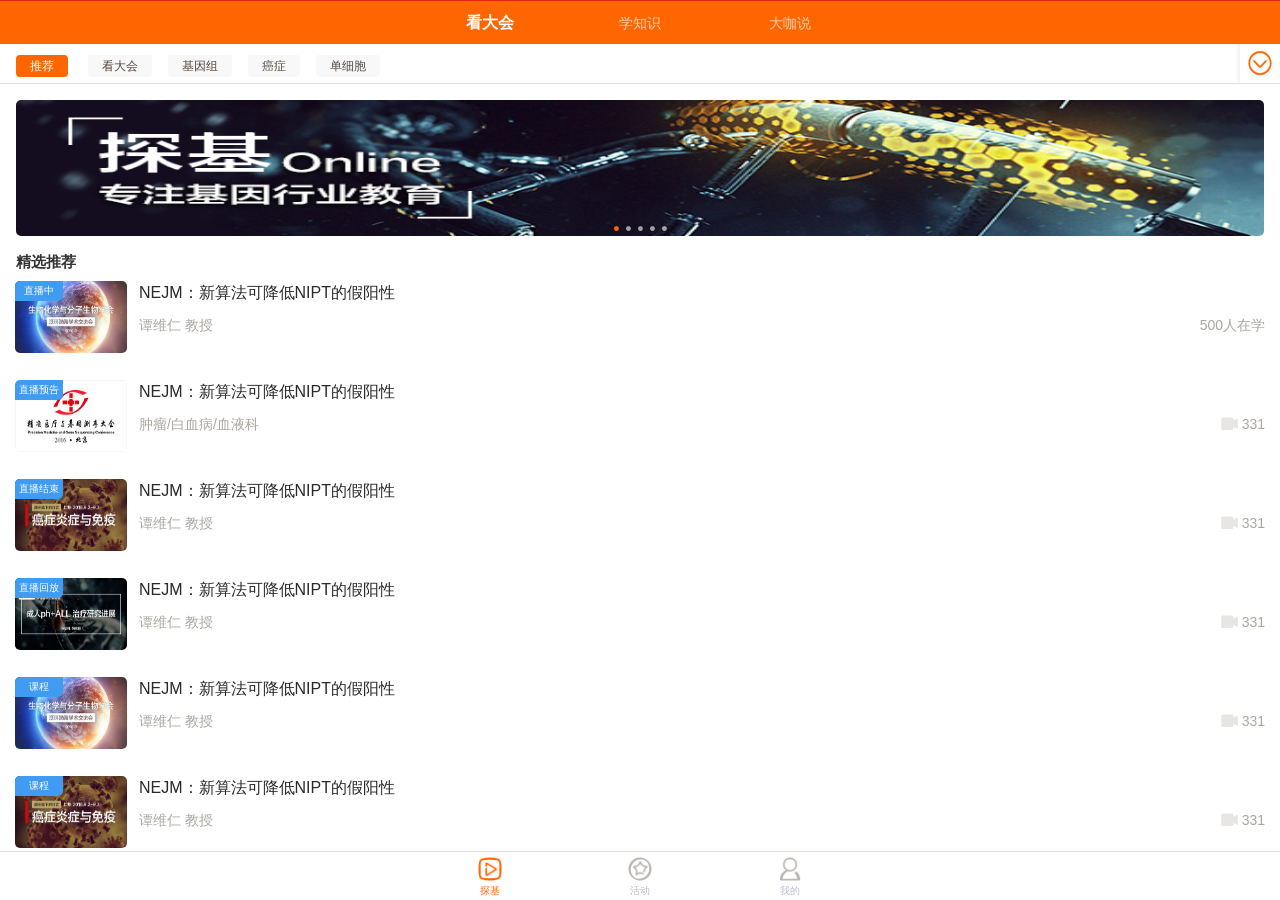
==== index.html @ 8c81862e "bug修复" ====
<!DOCTYPE html>
<html>

	<head>
		<meta charset="utf-8">
		<meta name="viewport" content="initial-scale=1, maximum-scale=1, user-scalable=no, width=device-width">
		<title>测序中国</title>

		<link rel="manifest" href="manifest.json">

		<!-- un-comment this code to enable service worker
    <script>
      if ('serviceWorker' in navigator) {
        navigator.serviceWorker.register('service-worker.js')
          .then(() => console.log('service worker installed'))
          .catch(err => console.log('Error', err));
      }
    </script>-->

		<!-- compiled css output -->
		<link href="css/ionic.app.css" rel="stylesheet">

		<!-- ionic/angularjs js -->
		<script src="lib/ionic/js/ionic.bundle.js"></script>

		<!-- cordova script (this will be a 404 during development) -->
		<script src="cordova.js"></script>

		<!-- your app's js -->
		<script src="js/controllers.js"></script>
		
		<script src="js/views/tabs-controller.js"></script>
		<!--<script src="js/services.js"></script>-->
		<script src="js/views/home-controller.js"></script>
		<script src="js/views/activity-controller.js"></script>
		<script src="js/views/my-controller.js"></script>
		<script src="js/views/detail-controller.js"></script>
		<script src="js/views/play-controller.js"></script>
		<script src="js/views/login_register-controller.js"></script>
		<script src="js/views/classify-controller.js"></script>
		<script src="js/views/liveProfile-controller.js"></script>
		
		<script src="js/views/live-controller.js"></script>
		
		
		<script src="js/jquery-3.1.1.min.js"></script>
		
		<script src="js/app.js"></script>
    
		
	</head>

	<body ng-app="starter">
		<!--底部导航-->
		<ion-nav-view animation="slide-left-right"></ion-nav-view>
	</body>

</html>
---- css/ionic.app.css ----
@charset "UTF-8";
/*
To customize the look and feel of Ionic, you can override the variables
in ionic's _variables.scss file.

For example, you might change some of the default colors:

$light:                           #fff !default;
$stable:                          #f8f8f8 !default;
$positive:                        #387ef5 !default;
$calm:                            #11c1f3 !default;
$balanced:                        #33cd5f !default;
$energized:                       #ffc900 !default;
$assertive:                       #ef473a !default;
$royal:                           #886aea !default;
$dark:                            #444 !default;
*/
/*!
  Ionicons, v2.0.1
  Created by Ben Sperry for the Ionic Framework, http://ionicons.com/
  https://twitter.com/benjsperry  https://twitter.com/ionicframework
  MIT License: https://github.com/driftyco/ionicons

  Android-style icons originally built by Google’s
  Material Design Icons: https://github.com/google/material-design-icons
  used under CC BY http://creativecommons.org/licenses/by/4.0/
  Modified icons to fit ionicon’s grid from original.
*/
@font-face {
  font-family: "Ionicons";
  src: url("../lib/ionic/fonts/ionicons.eot?v=2.0.1");
  src: url("../lib/ionic/fonts/ionicons.eot?v=2.0.1#iefix") format("embedded-opentype"), url("../lib/ionic/fonts/ionicons.ttf?v=2.0.1") format("truetype"), url("../lib/ionic/fonts/ionicons.woff?v=2.0.1") format("woff"), url("../lib/ionic/fonts/ionicons.woff") format("woff"), url("../lib/ionic/fonts/ionicons.svg?v=2.0.1#Ionicons") format("svg");
  font-weight: normal;
  font-style: normal; }
.ion, .ionicons,
.ion-alert:before,
.ion-alert-circled:before,
.ion-android-add:before,
.ion-android-add-circle:before,
.ion-android-alarm-clock:before,
.ion-android-alert:before,
.ion-android-apps:before,
.ion-android-archive:before,
.ion-android-arrow-back:before,
.ion-android-arrow-down:before,
.ion-android-arrow-dropdown:before,
.ion-android-arrow-dropdown-circle:before,
.ion-android-arrow-dropleft:before,
.ion-android-arrow-dropleft-circle:before,
.ion-android-arrow-dropright:before,
.ion-android-arrow-dropright-circle:before,
.ion-android-arrow-dropup:before,
.ion-android-arrow-dropup-circle:before,
.ion-android-arrow-forward:before,
.ion-android-arrow-up:before,
.ion-android-attach:before,
.ion-android-bar:before,
.ion-android-bicycle:before,
.ion-android-boat:before,
.ion-android-bookmark:before,
.ion-android-bulb:before,
.ion-android-bus:before,
.ion-android-calendar:before,
.ion-android-call:before,
.ion-android-camera:before,
.ion-android-cancel:before,
.ion-android-car:before,
.ion-android-cart:before,
.ion-android-chat:before,
.ion-android-checkbox:before,
.ion-android-checkbox-blank:before,
.ion-android-checkbox-outline:before,
.ion-android-checkbox-outline-blank:before,
.ion-android-checkmark-circle:before,
.ion-android-clipboard:before,
.ion-android-close:before,
.ion-android-cloud:before,
.ion-android-cloud-circle:before,
.ion-android-cloud-done:before,
.ion-android-cloud-outline:before,
.ion-android-color-palette:before,
.ion-android-compass:before,
.ion-android-contact:before,
.ion-android-contacts:before,
.ion-android-contract:before,
.ion-android-create:before,
.ion-android-delete:before,
.ion-android-desktop:before,
.ion-android-document:before,
.ion-android-done:before,
.ion-android-done-all:before,
.ion-android-download:before,
.ion-android-drafts:before,
.ion-android-exit:before,
.ion-android-expand:before,
.ion-android-favorite:before,
.ion-android-favorite-outline:before,
.ion-android-film:before,
.ion-android-folder:before,
.ion-android-folder-open:before,
.ion-android-funnel:before,
.ion-android-globe:before,
.ion-android-hand:before,
.ion-android-hangout:before,
.ion-android-happy:before,
.ion-android-home:before,
.ion-android-image:before,
.ion-android-laptop:before,
.ion-android-list:before,
.ion-android-locate:before,
.ion-android-lock:before,
.ion-android-mail:before,
.ion-android-map:before,
.ion-android-menu:before,
.ion-android-microphone:before,
.ion-android-microphone-off:before,
.ion-android-more-horizontal:before,
.ion-android-more-vertical:before,
.ion-android-navigate:before,
.ion-android-notifications:before,
.ion-android-notifications-none:before,
.ion-android-notifications-off:before,
.ion-android-open:before,
.ion-android-options:before,
.ion-android-people:before,
.ion-android-person:before,
.ion-android-person-add:before,
.ion-android-phone-landscape:before,
.ion-android-phone-portrait:before,
.ion-android-pin:before,
.ion-android-plane:before,
.ion-android-playstore:before,
.ion-android-print:before,
.ion-android-radio-button-off:before,
.ion-android-radio-button-on:before,
.ion-android-refresh:before,
.ion-android-remove:before,
.ion-android-remove-circle:before,
.ion-android-restaurant:before,
.ion-android-sad:before,
.ion-android-search:before,
.ion-android-send:before,
.ion-android-settings:before,
.ion-android-share:before,
.ion-android-share-alt:before,
.ion-android-star:before,
.ion-android-star-half:before,
.ion-android-star-outline:before,
.ion-android-stopwatch:before,
.ion-android-subway:before,
.ion-android-sunny:before,
.ion-android-sync:before,
.ion-android-textsms:before,
.ion-android-time:before,
.ion-android-train:before,
.ion-android-unlock:before,
.ion-android-upload:before,
.ion-android-volume-down:before,
.ion-android-volume-mute:before,
.ion-android-volume-off:before,
.ion-android-volume-up:before,
.ion-android-walk:before,
.ion-android-warning:before,
.ion-android-watch:before,
.ion-android-wifi:before,
.ion-aperture:before,
.ion-archive:before,
.ion-arrow-down-a:before,
.ion-arrow-down-b:before,
.ion-arrow-down-c:before,
.ion-arrow-expand:before,
.ion-arrow-graph-down-left:before,
.ion-arrow-graph-down-right:before,
.ion-arrow-graph-up-left:before,
.ion-arrow-graph-up-right:before,
.ion-arrow-left-a:before,
.ion-arrow-left-b:before,
.ion-arrow-left-c:before,
.ion-arrow-move:before,
.ion-arrow-resize:before,
.ion-arrow-return-left:before,
.ion-arrow-return-right:before,
.ion-arrow-right-a:before,
.ion-arrow-right-b:before,
.ion-arrow-right-c:before,
.ion-arrow-shrink:before,
.ion-arrow-swap:before,
.ion-arrow-up-a:before,
.ion-arrow-up-b:before,
.ion-arrow-up-c:before,
.ion-asterisk:before,
.ion-at:before,
.ion-backspace:before,
.ion-backspace-outline:before,
.ion-bag:before,
.ion-battery-charging:before,
.ion-battery-empty:before,
.ion-battery-full:before,
.ion-battery-half:before,
.ion-battery-low:before,
.ion-beaker:before,
.ion-beer:before,
.ion-bluetooth:before,
.ion-bonfire:before,
.ion-bookmark:before,
.ion-bowtie:before,
.ion-briefcase:before,
.ion-bug:before,
.ion-calculator:before,
.ion-calendar:before,
.ion-camera:before,
.ion-card:before,
.ion-cash:before,
.ion-chatbox:before,
.ion-chatbox-working:before,
.ion-chatboxes:before,
.ion-chatbubble:before,
.ion-chatbubble-working:before,
.ion-chatbubbles:before,
.ion-checkmark:before,
.ion-checkmark-circled:before,
.ion-checkmark-round:before,
.ion-chevron-down:before,
.ion-chevron-left:before,
.ion-chevron-right:before,
.ion-chevron-up:before,
.ion-clipboard:before,
.ion-clock:before,
.ion-close:before,
.ion-close-circled:before,
.ion-close-round:before,
.ion-closed-captioning:before,
.ion-cloud:before,
.ion-code:before,
.ion-code-download:before,
.ion-code-working:before,
.ion-coffee:before,
.ion-compass:before,
.ion-compose:before,
.ion-connection-bars:before,
.ion-contrast:before,
.ion-crop:before,
.ion-cube:before,
.ion-disc:before,
.ion-document:before,
.ion-document-text:before,
.ion-drag:before,
.ion-earth:before,
.ion-easel:before,
.ion-edit:before,
.ion-egg:before,
.ion-eject:before,
.ion-email:before,
.ion-email-unread:before,
.ion-erlenmeyer-flask:before,
.ion-erlenmeyer-flask-bubbles:before,
.ion-eye:before,
.ion-eye-disabled:before,
.ion-female:before,
.ion-filing:before,
.ion-film-marker:before,
.ion-fireball:before,
.ion-flag:before,
.ion-flame:before,
.ion-flash:before,
.ion-flash-off:before,
.ion-folder:before,
.ion-fork:before,
.ion-fork-repo:before,
.ion-forward:before,
.ion-funnel:before,
.ion-gear-a:before,
.ion-gear-b:before,
.ion-grid:before,
.ion-hammer:before,
.ion-happy:before,
.ion-happy-outline:before,
.ion-headphone:before,
.ion-heart:before,
.ion-heart-broken:before,
.ion-help:before,
.ion-help-buoy:before,
.ion-help-circled:before,
.ion-home:before,
.ion-icecream:before,
.ion-image:before,
.ion-images:before,
.ion-information:before,
.ion-information-circled:before,
.ion-ionic:before,
.ion-ios-alarm:before,
.ion-ios-alarm-outline:before,
.ion-ios-albums:before,
.ion-ios-albums-outline:before,
.ion-ios-americanfootball:before,
.ion-ios-americanfootball-outline:before,
.ion-ios-analytics:before,
.ion-ios-analytics-outline:before,
.ion-ios-arrow-back:before,
.ion-ios-arrow-down:before,
.ion-ios-arrow-forward:before,
.ion-ios-arrow-left:before,
.ion-ios-arrow-right:before,
.ion-ios-arrow-thin-down:before,
.ion-ios-arrow-thin-left:before,
.ion-ios-arrow-thin-right:before,
.ion-ios-arrow-thin-up:before,
.ion-ios-arrow-up:before,
.ion-ios-at:before,
.ion-ios-at-outline:before,
.ion-ios-barcode:before,
.ion-ios-barcode-outline:before,
.ion-ios-baseball:before,
.ion-ios-baseball-outline:before,
.ion-ios-basketball:before,
.ion-ios-basketball-outline:before,
.ion-ios-bell:before,
.ion-ios-bell-outline:before,
.ion-ios-body:before,
.ion-ios-body-outline:before,
.ion-ios-bolt:before,
.ion-ios-bolt-outline:before,
.ion-ios-book:before,
.ion-ios-book-outline:before,
.ion-ios-bookmarks:before,
.ion-ios-bookmarks-outline:before,
.ion-ios-box:before,
.ion-ios-box-outline:before,
.ion-ios-briefcase:before,
.ion-ios-briefcase-outline:before,
.ion-ios-browsers:before,
.ion-ios-browsers-outline:before,
.ion-ios-calculator:before,
.ion-ios-calculator-outline:before,
.ion-ios-calendar:before,
.ion-ios-calendar-outline:before,
.ion-ios-camera:before,
.ion-ios-camera-outline:before,
.ion-ios-cart:before,
.ion-ios-cart-outline:before,
.ion-ios-chatboxes:before,
.ion-ios-chatboxes-outline:before,
.ion-ios-chatbubble:before,
.ion-ios-chatbubble-outline:before,
.ion-ios-checkmark:before,
.ion-ios-checkmark-empty:before,
.ion-ios-checkmark-outline:before,
.ion-ios-circle-filled:before,
.ion-ios-circle-outline:before,
.ion-ios-clock:before,
.ion-ios-clock-outline:before,
.ion-ios-close:before,
.ion-ios-close-empty:before,
.ion-ios-close-outline:before,
.ion-ios-cloud:before,
.ion-ios-cloud-download:before,
.ion-ios-cloud-download-outline:before,
.ion-ios-cloud-outline:before,
.ion-ios-cloud-upload:before,
.ion-ios-cloud-upload-outline:before,
.ion-ios-cloudy:before,
.ion-ios-cloudy-night:before,
.ion-ios-cloudy-night-outline:before,
.ion-ios-cloudy-outline:before,
.ion-ios-cog:before,
.ion-ios-cog-outline:before,
.ion-ios-color-filter:before,
.ion-ios-color-filter-outline:before,
.ion-ios-color-wand:before,
.ion-ios-color-wand-outline:before,
.ion-ios-compose:before,
.ion-ios-compose-outline:before,
.ion-ios-contact:before,
.ion-ios-contact-outline:before,
.ion-ios-copy:before,
.ion-ios-copy-outline:before,
.ion-ios-crop:before,
.ion-ios-crop-strong:before,
.ion-ios-download:before,
.ion-ios-download-outline:before,
.ion-ios-drag:before,
.ion-ios-email:before,
.ion-ios-email-outline:before,
.ion-ios-eye:before,
.ion-ios-eye-outline:before,
.ion-ios-fastforward:before,
.ion-ios-fastforward-outline:before,
.ion-ios-filing:before,
.ion-ios-filing-outline:before,
.ion-ios-film:before,
.ion-ios-film-outline:before,
.ion-ios-flag:before,
.ion-ios-flag-outline:before,
.ion-ios-flame:before,
.ion-ios-flame-outline:before,
.ion-ios-flask:before,
.ion-ios-flask-outline:before,
.ion-ios-flower:before,
.ion-ios-flower-outline:before,
.ion-ios-folder:before,
.ion-ios-folder-outline:before,
.ion-ios-football:before,
.ion-ios-football-outline:before,
.ion-ios-game-controller-a:before,
.ion-ios-game-controller-a-outline:before,
.ion-ios-game-controller-b:before,
.ion-ios-game-controller-b-outline:before,
.ion-ios-gear:before,
.ion-ios-gear-outline:before,
.ion-ios-glasses:before,
.ion-ios-glasses-outline:before,
.ion-ios-grid-view:before,
.ion-ios-grid-view-outline:before,
.ion-ios-heart:before,
.ion-ios-heart-outline:before,
.ion-ios-help:before,
.ion-ios-help-empty:before,
.ion-ios-help-outline:before,
.ion-ios-home:before,
.ion-ios-home-outline:before,
.ion-ios-infinite:before,
.ion-ios-infinite-outline:before,
.ion-ios-information:before,
.ion-ios-information-empty:before,
.ion-ios-information-outline:before,
.ion-ios-ionic-outline:before,
.ion-ios-keypad:before,
.ion-ios-keypad-outline:before,
.ion-ios-lightbulb:before,
.ion-ios-lightbulb-outline:before,
.ion-ios-list:before,
.ion-ios-list-outline:before,
.ion-ios-location:before,
.ion-ios-location-outline:before,
.ion-ios-locked:before,
.ion-ios-locked-outline:before,
.ion-ios-loop:before,
.ion-ios-loop-strong:before,
.ion-ios-medical:before,
.ion-ios-medical-outline:before,
.ion-ios-medkit:before,
.ion-ios-medkit-outline:before,
.ion-ios-mic:before,
.ion-ios-mic-off:before,
.ion-ios-mic-outline:before,
.ion-ios-minus:before,
.ion-ios-minus-empty:before,
.ion-ios-minus-outline:before,
.ion-ios-monitor:before,
.ion-ios-monitor-outline:before,
.ion-ios-moon:before,
.ion-ios-moon-outline:before,
.ion-ios-more:before,
.ion-ios-more-outline:before,
.ion-ios-musical-note:before,
.ion-ios-musical-notes:before,
.ion-ios-navigate:before,
.ion-ios-navigate-outline:before,
.ion-ios-nutrition:before,
.ion-ios-nutrition-outline:before,
.ion-ios-paper:before,
.ion-ios-paper-outline:before,
.ion-ios-paperplane:before,
.ion-ios-paperplane-outline:before,
.ion-ios-partlysunny:before,
.ion-ios-partlysunny-outline:before,
.ion-ios-pause:before,
.ion-ios-pause-outline:before,
.ion-ios-paw:before,
.ion-ios-paw-outline:before,
.ion-ios-people:before,
.ion-ios-people-outline:before,
.ion-ios-person:before,
.ion-ios-person-outline:before,
.ion-ios-personadd:before,
.ion-ios-personadd-outline:before,
.ion-ios-photos:before,
.ion-ios-photos-outline:before,
.ion-ios-pie:before,
.ion-ios-pie-outline:before,
.ion-ios-pint:before,
.ion-ios-pint-outline:before,
.ion-ios-play:before,
.ion-ios-play-outline:before,
.ion-ios-plus:before,
.ion-ios-plus-empty:before,
.ion-ios-plus-outline:before,
.ion-ios-pricetag:before,
.ion-ios-pricetag-outline:before,
.ion-ios-pricetags:before,
.ion-ios-pricetags-outline:before,
.ion-ios-printer:before,
.ion-ios-printer-outline:before,
.ion-ios-pulse:before,
.ion-ios-pulse-strong:before,
.ion-ios-rainy:before,
.ion-ios-rainy-outline:before,
.ion-ios-recording:before,
.ion-ios-recording-outline:before,
.ion-ios-redo:before,
.ion-ios-redo-outline:before,
.ion-ios-refresh:before,
.ion-ios-refresh-empty:before,
.ion-ios-refresh-outline:before,
.ion-ios-reload:before,
.ion-ios-reverse-camera:before,
.ion-ios-reverse-camera-outline:before,
.ion-ios-rewind:before,
.ion-ios-rewind-outline:before,
.ion-ios-rose:before,
.ion-ios-rose-outline:before,
.ion-ios-search:before,
.ion-ios-search-strong:before,
.ion-ios-settings:before,
.ion-ios-settings-strong:before,
.ion-ios-shuffle:before,
.ion-ios-shuffle-strong:before,
.ion-ios-skipbackward:before,
.ion-ios-skipbackward-outline:before,
.ion-ios-skipforward:before,
.ion-ios-skipforward-outline:before,
.ion-ios-snowy:before,
.ion-ios-speedometer:before,
.ion-ios-speedometer-outline:before,
.ion-ios-star:before,
.ion-ios-star-half:before,
.ion-ios-star-outline:before,
.ion-ios-stopwatch:before,
.ion-ios-stopwatch-outline:before,
.ion-ios-sunny:before,
.ion-ios-sunny-outline:before,
.ion-ios-telephone:before,
.ion-ios-telephone-outline:before,
.ion-ios-tennisball:before,
.ion-ios-tennisball-outline:before,
.ion-ios-thunderstorm:before,
.ion-ios-thunderstorm-outline:before,
.ion-ios-time:before,
.ion-ios-time-outline:before,
.ion-ios-timer:before,
.ion-ios-timer-outline:before,
.ion-ios-toggle:before,
.ion-ios-toggle-outline:before,
.ion-ios-trash:before,
.ion-ios-trash-outline:before,
.ion-ios-undo:before,
.ion-ios-undo-outline:before,
.ion-ios-unlocked:before,
.ion-ios-unlocked-outline:before,
.ion-ios-upload:before,
.ion-ios-upload-outline:before,
.ion-ios-videocam:before,
.ion-ios-videocam-outline:before,
.ion-ios-volume-high:before,
.ion-ios-volume-low:before,
.ion-ios-wineglass:before,
.ion-ios-wineglass-outline:before,
.ion-ios-world:before,
.ion-ios-world-outline:before,
.ion-ipad:before,
.ion-iphone:before,
.ion-ipod:before,
.ion-jet:before,
.ion-key:before,
.ion-knife:before,
.ion-laptop:before,
.ion-leaf:before,
.ion-levels:before,
.ion-lightbulb:before,
.ion-link:before,
.ion-load-a:before,
.ion-load-b:before,
.ion-load-c:before,
.ion-load-d:before,
.ion-location:before,
.ion-lock-combination:before,
.ion-locked:before,
.ion-log-in:before,
.ion-log-out:before,
.ion-loop:before,
.ion-magnet:before,
.ion-male:before,
.ion-man:before,
.ion-map:before,
.ion-medkit:before,
.ion-merge:before,
.ion-mic-a:before,
.ion-mic-b:before,
.ion-mic-c:before,
.ion-minus:before,
.ion-minus-circled:before,
.ion-minus-round:before,
.ion-model-s:before,
.ion-monitor:before,
.ion-more:before,
.ion-mouse:before,
.ion-music-note:before,
.ion-navicon:before,
.ion-navicon-round:before,
.ion-navigate:before,
.ion-network:before,
.ion-no-smoking:before,
.ion-nuclear:before,
.ion-outlet:before,
.ion-paintbrush:before,
.ion-paintbucket:before,
.ion-paper-airplane:before,
.ion-paperclip:before,
.ion-pause:before,
.ion-person:before,
.ion-person-add:before,
.ion-person-stalker:before,
.ion-pie-graph:before,
.ion-pin:before,
.ion-pinpoint:before,
.ion-pizza:before,
.ion-plane:before,
.ion-planet:before,
.ion-play:before,
.ion-playstation:before,
.ion-plus:before,
.ion-plus-circled:before,
.ion-plus-round:before,
.ion-podium:before,
.ion-pound:before,
.ion-power:before,
.ion-pricetag:before,
.ion-pricetags:before,
.ion-printer:before,
.ion-pull-request:before,
.ion-qr-scanner:before,
.ion-quote:before,
.ion-radio-waves:before,
.ion-record:before,
.ion-refresh:before,
.ion-reply:before,
.ion-reply-all:before,
.ion-ribbon-a:before,
.ion-ribbon-b:before,
.ion-sad:before,
.ion-sad-outline:before,
.ion-scissors:before,
.ion-search:before,
.ion-settings:before,
.ion-share:before,
.ion-shuffle:before,
.ion-skip-backward:before,
.ion-skip-forward:before,
.ion-social-android:before,
.ion-social-android-outline:before,
.ion-social-angular:before,
.ion-social-angular-outline:before,
.ion-social-apple:before,
.ion-social-apple-outline:before,
.ion-social-bitcoin:before,
.ion-social-bitcoin-outline:before,
.ion-social-buffer:before,
.ion-social-buffer-outline:before,
.ion-social-chrome:before,
.ion-social-chrome-outline:before,
.ion-social-codepen:before,
.ion-social-codepen-outline:before,
.ion-social-css3:before,
.ion-social-css3-outline:before,
.ion-social-designernews:before,
.ion-social-designernews-outline:before,
.ion-social-dribbble:before,
.ion-social-dribbble-outline:before,
.ion-social-dropbox:before,
.ion-social-dropbox-outline:before,
.ion-social-euro:before,
.ion-social-euro-outline:before,
.ion-social-facebook:before,
.ion-social-facebook-outline:before,
.ion-social-foursquare:before,
.ion-social-foursquare-outline:before,
.ion-social-freebsd-devil:before,
.ion-social-github:before,
.ion-social-github-outline:before,
.ion-social-google:before,
.ion-social-google-outline:before,
.ion-social-googleplus:before,
.ion-social-googleplus-outline:before,
.ion-social-hackernews:before,
.ion-social-hackernews-outline:before,
.ion-social-html5:before,
.ion-social-html5-outline:before,
.ion-social-instagram:before,
.ion-social-instagram-outline:before,
.ion-social-javascript:before,
.ion-social-javascript-outline:before,
.ion-social-linkedin:before,
.ion-social-linkedin-outline:before,
.ion-social-markdown:before,
.ion-social-nodejs:before,
.ion-social-octocat:before,
.ion-social-pinterest:before,
.ion-social-pinterest-outline:before,
.ion-social-python:before,
.ion-social-reddit:before,
.ion-social-reddit-outline:before,
.ion-social-rss:before,
.ion-social-rss-outline:before,
.ion-social-sass:before,
.ion-social-skype:before,
.ion-social-skype-outline:before,
.ion-social-snapchat:before,
.ion-social-snapchat-outline:before,
.ion-social-tumblr:before,
.ion-social-tumblr-outline:before,
.ion-social-tux:before,
.ion-social-twitch:before,
.ion-social-twitch-outline:before,
.ion-social-twitter:before,
.ion-social-twitter-outline:before,
.ion-social-usd:before,
.ion-social-usd-outline:before,
.ion-social-vimeo:before,
.ion-social-vimeo-outline:before,
.ion-social-whatsapp:before,
.ion-social-whatsapp-outline:before,
.ion-social-windows:before,
.ion-social-windows-outline:before,
.ion-social-wordpress:before,
.ion-social-wordpress-outline:before,
.ion-social-yahoo:before,
.ion-social-yahoo-outline:before,
.ion-social-yen:before,
.ion-social-yen-outline:before,
.ion-social-youtube:before,
.ion-social-youtube-outline:before,
.ion-soup-can:before,
.ion-soup-can-outline:before,
.ion-speakerphone:before,
.ion-speedometer:before,
.ion-spoon:before,
.ion-star:before,
.ion-stats-bars:before,
.ion-steam:before,
.ion-stop:before,
.ion-thermometer:before,
.ion-thumbsdown:before,
.ion-thumbsup:before,
.ion-toggle:before,
.ion-toggle-filled:before,
.ion-transgender:before,
.ion-trash-a:before,
.ion-trash-b:before,
.ion-trophy:before,
.ion-tshirt:before,
.ion-tshirt-outline:before,
.ion-umbrella:before,
.ion-university:before,
.ion-unlocked:before,
.ion-upload:before,
.ion-usb:before,
.ion-videocamera:before,
.ion-volume-high:before,
.ion-volume-low:before,
.ion-volume-medium:before,
.ion-volume-mute:before,
.ion-wand:before,
.ion-waterdrop:before,
.ion-wifi:before,
.ion-wineglass:before,
.ion-woman:before,
.ion-wrench:before,
.ion-xbox:before {
  display: inline-block;
  font-family: "Ionicons";
  speak: none;
  font-style: normal;
  font-weight: normal;
  font-variant: normal;
  text-transform: none;
  text-rendering: auto;
  line-height: 1;
  -webkit-font-smoothing: antialiased;
  -moz-osx-font-smoothing: grayscale; }

.ion-alert:before {
  content: ""; }

.ion-alert-circled:before {
  content: ""; }

.ion-android-add:before {
  content: ""; }

.ion-android-add-circle:before {
  content: ""; }

.ion-android-alarm-clock:before {
  content: ""; }

.ion-android-alert:before {
  content: ""; }

.ion-android-apps:before {
  content: ""; }

.ion-android-archive:before {
  content: ""; }

.ion-android-arrow-back:before {
  content: ""; }

.ion-android-arrow-down:before {
  content: ""; }

.ion-android-arrow-dropdown:before {
  content: ""; }

.ion-android-arrow-dropdown-circle:before {
  content: ""; }

.ion-android-arrow-dropleft:before {
  content: ""; }

.ion-android-arrow-dropleft-circle:before {
  content: ""; }

.ion-android-arrow-dropright:before {
  content: ""; }

.ion-android-arrow-dropright-circle:before {
  content: ""; }

.ion-android-arrow-dropup:before {
  content: ""; }

.ion-android-arrow-dropup-circle:before {
  content: ""; }

.ion-android-arrow-forward:before {
  content: ""; }

.ion-android-arrow-up:before {
  content: ""; }

.ion-android-attach:before {
  content: ""; }

.ion-android-bar:before {
  content: ""; }

.ion-android-bicycle:before {
  content: ""; }

.ion-android-boat:before {
  content: ""; }

.ion-android-bookmark:before {
  content: ""; }

.ion-android-bulb:before {
  content: ""; }

.ion-android-bus:before {
  content: ""; }

.ion-android-calendar:before {
  content: ""; }

.ion-android-call:before {
  content: ""; }

.ion-android-camera:before {
  content: ""; }

.ion-android-cancel:before {
  content: ""; }

.ion-android-car:before {
  content: ""; }

.ion-android-cart:before {
  content: ""; }

.ion-android-chat:before {
  content: ""; }

.ion-android-checkbox:before {
  content: ""; }

.ion-android-checkbox-blank:before {
  content: ""; }

.ion-android-checkbox-outline:before {
  content: ""; }

.ion-android-checkbox-outline-blank:before {
  content: ""; }

.ion-android-checkmark-circle:before {
  content: ""; }

.ion-android-clipboard:before {
  content: ""; }

.ion-android-close:before {
  content: ""; }

.ion-android-cloud:before {
  content: ""; }

.ion-android-cloud-circle:before {
  content: ""; }

.ion-android-cloud-done:before {
  content: ""; }

.ion-android-cloud-outline:before {
  content: ""; }

.ion-android-color-palette:before {
  content: ""; }

.ion-android-compass:before {
  content: ""; }

.ion-android-contact:before {
  content: ""; }

.ion-android-contacts:before {
  content: ""; }

.ion-android-contract:before {
  content: ""; }

.ion-android-create:before {
  content: ""; }

.ion-android-delete:before {
  content: ""; }

.ion-android-desktop:before {
  content: ""; }

.ion-android-document:before {
  content: ""; }

.ion-android-done:before {
  content: ""; }

.ion-android-done-all:before {
  content: ""; }

.ion-android-download:before {
  content: ""; }

.ion-android-drafts:before {
  content: ""; }

.ion-android-exit:before {
  content: ""; }

.ion-android-expand:before {
  content: ""; }

.ion-android-favorite:before {
  content: ""; }

.ion-android-favorite-outline:before {
  content: ""; }

.ion-android-film:before {
  content: ""; }

.ion-android-folder:before {
  content: ""; }

.ion-android-folder-open:before {
  content: ""; }

.ion-android-funnel:before {
  content: ""; }

.ion-android-globe:before {
  content: ""; }

.ion-android-hand:before {
  content: ""; }

.ion-android-hangout:before {
  content: ""; }

.ion-android-happy:before {
  content: ""; }

.ion-android-home:before {
  content: ""; }

.ion-android-image:before {
  content: ""; }

.ion-android-laptop:before {
  content: ""; }

.ion-android-list:before {
  content: ""; }

.ion-android-locate:before {
  content: ""; }

.ion-android-lock:before {
  content: ""; }

.ion-android-mail:before {
  content: ""; }

.ion-android-map:before {
  content: ""; }

.ion-android-menu:before {
  content: ""; }

.ion-android-microphone:before {
  content: ""; }

.ion-android-microphone-off:before {
  content: ""; }

.ion-android-more-horizontal:before {
  content: ""; }

.ion-android-more-vertical:before {
  content: ""; }

.ion-android-navigate:before {
  content: ""; }

.ion-android-notifications:before {
  content: ""; }

.ion-android-notifications-none:before {
  content: ""; }

.ion-android-notifications-off:before {
  content: ""; }

.ion-android-open:before {
  content: ""; }

.ion-android-options:before {
  content: ""; }

.ion-android-people:before {
  content: ""; }

.ion-android-person:before {
  content: ""; }

.ion-android-person-add:before {
  content: ""; }

.ion-android-phone-landscape:before {
  content: ""; }

.ion-android-phone-portrait:before {
  content: ""; }

.ion-android-pin:before {
  content: ""; }

.ion-android-plane:before {
  content: ""; }

.ion-android-playstore:before {
  content: ""; }

.ion-android-print:before {
  content: ""; }

.ion-android-radio-button-off:before {
  content: ""; }

.ion-android-radio-button-on:before {
  content: ""; }

.ion-android-refresh:before {
  content: ""; }

.ion-android-remove:before {
  content: ""; }

.ion-android-remove-circle:before {
  content: ""; }

.ion-android-restaurant:before {
  content: ""; }

.ion-android-sad:before {
  content: ""; }

.ion-android-search:before {
  content: ""; }

.ion-android-send:before {
  content: ""; }

.ion-android-settings:before {
  content: ""; }

.ion-android-share:before {
  content: ""; }

.ion-android-share-alt:before {
  content: ""; }

.ion-android-star:before {
  content: ""; }

.ion-android-star-half:before {
  content: ""; }

.ion-android-star-outline:before {
  content: ""; }

.ion-android-stopwatch:before {
  content: ""; }

.ion-android-subway:before {
  content: ""; }

.ion-android-sunny:before {
  content: ""; }

.ion-android-sync:before {
  content: ""; }

.ion-android-textsms:before {
  content: ""; }

.ion-android-time:before {
  content: ""; }

.ion-android-train:before {
  content: ""; }

.ion-android-unlock:before {
  content: ""; }

.ion-android-upload:before {
  content: ""; }

.ion-android-volume-down:before {
  content: ""; }

.ion-android-volume-mute:before {
  content: ""; }

.ion-android-volume-off:before {
  content: ""; }

.ion-android-volume-up:before {
  content: ""; }

.ion-android-walk:before {
  content: ""; }

.ion-android-warning:before {
  content: ""; }

.ion-android-watch:before {
  content: ""; }

.ion-android-wifi:before {
  content: ""; }

.ion-aperture:before {
  content: ""; }

.ion-archive:before {
  content: ""; }

.ion-arrow-down-a:before {
  content: ""; }

.ion-arrow-down-b:before {
  content: ""; }

.ion-arrow-down-c:before {
  content: ""; }

.ion-arrow-expand:before {
  content: ""; }

.ion-arrow-graph-down-left:before {
  content: ""; }

.ion-arrow-graph-down-right:before {
  content: ""; }

.ion-arrow-graph-up-left:before {
  content: ""; }

.ion-arrow-graph-up-right:before {
  content: ""; }

.ion-arrow-left-a:before {
  content: ""; }

.ion-arrow-left-b:before {
  content: ""; }

.ion-arrow-left-c:before {
  content: ""; }

.ion-arrow-move:before {
  content: ""; }

.ion-arrow-resize:before {
  content: ""; }

.ion-arrow-return-left:before {
  content: ""; }

.ion-arrow-return-right:before {
  content: ""; }

.ion-arrow-right-a:before {
  content: ""; }

.ion-arrow-right-b:before {
  content: ""; }

.ion-arrow-right-c:before {
  content: ""; }

.ion-arrow-shrink:before {
  content: ""; }

.ion-arrow-swap:before {
  content: ""; }

.ion-arrow-up-a:before {
  content: ""; }

.ion-arrow-up-b:before {
  content: ""; }

.ion-arrow-up-c:before {
  content: ""; }

.ion-asterisk:before {
  content: ""; }

.ion-at:before {
  content: ""; }

.ion-backspace:before {
  content: ""; }

.ion-backspace-outline:before {
  content: ""; }

.ion-bag:before {
  content: ""; }

.ion-battery-charging:before {
  content: ""; }

.ion-battery-empty:before {
  content: ""; }

.ion-battery-full:before {
  content: ""; }

.ion-battery-half:before {
  content: ""; }

.ion-battery-low:before {
  content: ""; }

.ion-beaker:before {
  content: ""; }

.ion-beer:before {
  content: ""; }

.ion-bluetooth:before {
  content: ""; }

.ion-bonfire:before {
  content: ""; }

.ion-bookmark:before {
  content: ""; }

.ion-bowtie:before {
  content: ""; }

.ion-briefcase:before {
  content: ""; }

.ion-bug:before {
  content: ""; }

.ion-calculator:before {
  content: ""; }

.ion-calendar:before {
  content: ""; }

.ion-camera:before {
  content: ""; }

.ion-card:before {
  content: ""; }

.ion-cash:before {
  content: ""; }

.ion-chatbox:before {
  content: ""; }

.ion-chatbox-working:before {
  content: ""; }

.ion-chatboxes:before {
  content: ""; }

.ion-chatbubble:before {
  content: ""; }

.ion-chatbubble-working:before {
  content: ""; }

.ion-chatbubbles:before {
  content: ""; }

.ion-checkmark:before {
  content: ""; }

.ion-checkmark-circled:before {
  content: ""; }

.ion-checkmark-round:before {
  content: ""; }

.ion-chevron-down:before {
  content: ""; }

.ion-chevron-left:before {
  content: ""; }

.ion-chevron-right:before {
  content: ""; }

.ion-chevron-up:before {
  content: ""; }

.ion-clipboard:before {
  content: ""; }

.ion-clock:before {
  content: ""; }

.ion-close:before {
  content: ""; }

.ion-close-circled:before {
  content: ""; }

.ion-close-round:before {
  content: ""; }

.ion-closed-captioning:before {
  content: ""; }

.ion-cloud:before {
  content: ""; }

.ion-code:before {
  content: ""; }

.ion-code-download:before {
  content: ""; }

.ion-code-working:before {
  content: ""; }

.ion-coffee:before {
  content: ""; }

.ion-compass:before {
  content: ""; }

.ion-compose:before {
  content: ""; }

.ion-connection-bars:before {
  content: ""; }

.ion-contrast:before {
  content: ""; }

.ion-crop:before {
  content: ""; }

.ion-cube:before {
  content: ""; }

.ion-disc:before {
  content: ""; }

.ion-document:before {
  content: ""; }

.ion-document-text:before {
  content: ""; }

.ion-drag:before {
  content: ""; }

.ion-earth:before {
  content: ""; }

.ion-easel:before {
  content: ""; }

.ion-edit:before {
  content: ""; }

.ion-egg:before {
  content: ""; }

.ion-eject:before {
  content: ""; }

.ion-email:before {
  content: ""; }

.ion-email-unread:before {
  content: ""; }

.ion-erlenmeyer-flask:before {
  content: ""; }

.ion-erlenmeyer-flask-bubbles:before {
  content: ""; }

.ion-eye:before {
  content: ""; }

.ion-eye-disabled:before {
  content: ""; }

.ion-female:before {
  content: ""; }

.ion-filing:before {
  content: ""; }

.ion-film-marker:before {
  content: ""; }

.ion-fireball:before {
  content: ""; }

.ion-flag:before {
  content: ""; }

.ion-flame:before {
  content: ""; }

.ion-flash:before {
  content: ""; }

.ion-flash-off:before {
  content: ""; }

.ion-folder:before {
  content: ""; }

.ion-fork:before {
  content: ""; }

.ion-fork-repo:before {
  content: ""; }

.ion-forward:before {
  content: ""; }

.ion-funnel:before {
  content: ""; }

.ion-gear-a:before {
  content: ""; }

.ion-gear-b:before {
  content: ""; }

.ion-grid:before {
  content: ""; }

.ion-hammer:before {
  content: ""; }

.ion-happy:before {
  content: ""; }

.ion-happy-outline:before {
  content: ""; }

.ion-headphone:before {
  content: ""; }

.ion-heart:before {
  content: ""; }

.ion-heart-broken:before {
  content: ""; }

.ion-help:before {
  content: ""; }

.ion-help-buoy:before {
  content: ""; }

.ion-help-circled:before {
  content: ""; }

.ion-home:before {
  content: ""; }

.ion-icecream:before {
  content: ""; }

.ion-image:before {
  content: ""; }

.ion-images:before {
  content: ""; }

.ion-information:before {
  content: ""; }

.ion-information-circled:before {
  content: ""; }

.ion-ionic:before {
  content: ""; }

.ion-ios-alarm:before {
  content: ""; }

.ion-ios-alarm-outline:before {
  content: ""; }

.ion-ios-albums:before {
  content: ""; }

.ion-ios-albums-outline:before {
  content: ""; }

.ion-ios-americanfootball:before {
  content: ""; }

.ion-ios-americanfootball-outline:before {
  content: ""; }

.ion-ios-analytics:before {
  content: ""; }

.ion-ios-analytics-outline:before {
  content: ""; }

.ion-ios-arrow-back:before {
  content: ""; }

.ion-ios-arrow-down:before {
  content: ""; }

.ion-ios-arrow-forward:before {
  content: ""; }

.ion-ios-arrow-left:before {
  content: ""; }

.ion-ios-arrow-right:before {
  content: ""; }

.ion-ios-arrow-thin-down:before {
  content: ""; }

.ion-ios-arrow-thin-left:before {
  content: ""; }

.ion-ios-arrow-thin-right:before {
  content: ""; }

.ion-ios-arrow-thin-up:before {
  content: ""; }

.ion-ios-arrow-up:before {
  content: ""; }

.ion-ios-at:before {
  content: ""; }

.ion-ios-at-outline:before {
  content: ""; }

.ion-ios-barcode:before {
  content: ""; }

.ion-ios-barcode-outline:before {
  content: ""; }

.ion-ios-baseball:before {
  content: ""; }

.ion-ios-baseball-outline:before {
  content: ""; }

.ion-ios-basketball:before {
  content: ""; }

.ion-ios-basketball-outline:before {
  content: ""; }

.ion-ios-bell:before {
  content: ""; }

.ion-ios-bell-outline:before {
  content: ""; }

.ion-ios-body:before {
  content: ""; }

.ion-ios-body-outline:before {
  content: ""; }

.ion-ios-bolt:before {
  content: ""; }

.ion-ios-bolt-outline:before {
  content: ""; }

.ion-ios-book:before {
  content: ""; }

.ion-ios-book-outline:before {
  content: ""; }

.ion-ios-bookmarks:before {
  content: ""; }

.ion-ios-bookmarks-outline:before {
  content: ""; }

.ion-ios-box:before {
  content: ""; }

.ion-ios-box-outline:before {
  content: ""; }

.ion-ios-briefcase:before {
  content: ""; }

.ion-ios-briefcase-outline:before {
  content: ""; }

.ion-ios-browsers:before {
  content: ""; }

.ion-ios-browsers-outline:before {
  content: ""; }

.ion-ios-calculator:before {
  content: ""; }

.ion-ios-calculator-outline:before {
  content: ""; }

.ion-ios-calendar:before {
  content: ""; }

.ion-ios-calendar-outline:before {
  content: ""; }

.ion-ios-camera:before {
  content: ""; }

.ion-ios-camera-outline:before {
  content: ""; }

.ion-ios-cart:before {
  content: ""; }

.ion-ios-cart-outline:before {
  content: ""; }

.ion-ios-chatboxes:before {
  content: ""; }

.ion-ios-chatboxes-outline:before {
  content: ""; }

.ion-ios-chatbubble:before {
  content: ""; }

.ion-ios-chatbubble-outline:before {
  content: ""; }

.ion-ios-checkmark:before {
  content: ""; }

.ion-ios-checkmark-empty:before {
  content: ""; }

.ion-ios-checkmark-outline:before {
  content: ""; }

.ion-ios-circle-filled:before {
  content: ""; }

.ion-ios-circle-outline:before {
  content: ""; }

.ion-ios-clock:before {
  content: ""; }

.ion-ios-clock-outline:before {
  content: ""; }

.ion-ios-close:before {
  content: ""; }

.ion-ios-close-empty:before {
  content: ""; }

.ion-ios-close-outline:before {
  content: ""; }

.ion-ios-cloud:before {
  content: ""; }

.ion-ios-cloud-download:before {
  content: ""; }

.ion-ios-cloud-download-outline:before {
  content: ""; }

.ion-ios-cloud-outline:before {
  content: ""; }

.ion-ios-cloud-upload:before {
  content: ""; }

.ion-ios-cloud-upload-outline:before {
  content: ""; }

.ion-ios-cloudy:before {
  content: ""; }

.ion-ios-cloudy-night:before {
  content: ""; }

.ion-ios-cloudy-night-outline:before {
  content: ""; }

.ion-ios-cloudy-outline:before {
  content: ""; }

.ion-ios-cog:before {
  content: ""; }

.ion-ios-cog-outline:before {
  content: ""; }

.ion-ios-color-filter:before {
  content: ""; }

.ion-ios-color-filter-outline:before {
  content: ""; }

.ion-ios-color-wand:before {
  content: ""; }

.ion-ios-color-wand-outline:before {
  content: ""; }

.ion-ios-compose:before {
  content: ""; }

.ion-ios-compose-outline:before {
  content: ""; }

.ion-ios-contact:before {
  content: ""; }

.ion-ios-contact-outline:before {
  content: ""; }

.ion-ios-copy:before {
  content: ""; }

.ion-ios-copy-outline:before {
  content: ""; }

.ion-ios-crop:before {
  content: ""; }

.ion-ios-crop-strong:before {
  content: ""; }

.ion-ios-download:before {
  content: ""; }

.ion-ios-download-outline:before {
  content: ""; }

.ion-ios-drag:before {
  content: ""; }

.ion-ios-email:before {
  content: ""; }

.ion-ios-email-outline:before {
  content: ""; }

.ion-ios-eye:before {
  content: ""; }

.ion-ios-eye-outline:before {
  content: ""; }

.ion-ios-fastforward:before {
  content: ""; }

.ion-ios-fastforward-outline:before {
  content: ""; }

.ion-ios-filing:before {
  content: ""; }

.ion-ios-filing-outline:before {
  content: ""; }

.ion-ios-film:before {
  content: ""; }

.ion-ios-film-outline:before {
  content: ""; }

.ion-ios-flag:before {
  content: ""; }

.ion-ios-flag-outline:before {
  content: ""; }

.ion-ios-flame:before {
  content: ""; }

.ion-ios-flame-outline:before {
  content: ""; }

.ion-ios-flask:before {
  content: ""; }

.ion-ios-flask-outline:before {
  content: ""; }

.ion-ios-flower:before {
  content: ""; }

.ion-ios-flower-outline:before {
  content: ""; }

.ion-ios-folder:before {
  content: ""; }

.ion-ios-folder-outline:before {
  content: ""; }

.ion-ios-football:before {
  content: ""; }

.ion-ios-football-outline:before {
  content: ""; }

.ion-ios-game-controller-a:before {
  content: ""; }

.ion-ios-game-controller-a-outline:before {
  content: ""; }

.ion-ios-game-controller-b:before {
  content: ""; }

.ion-ios-game-controller-b-outline:before {
  content: ""; }

.ion-ios-gear:before {
  content: ""; }

.ion-ios-gear-outline:before {
  content: ""; }

.ion-ios-glasses:before {
  content: ""; }

.ion-ios-glasses-outline:before {
  content: ""; }

.ion-ios-grid-view:before {
  content: ""; }

.ion-ios-grid-view-outline:before {
  content: ""; }

.ion-ios-heart:before {
  content: ""; }

.ion-ios-heart-outline:before {
  content: ""; }

.ion-ios-help:before {
  content: ""; }

.ion-ios-help-empty:before {
  content: ""; }

.ion-ios-help-outline:before {
  content: ""; }

.ion-ios-home:before {
  content: ""; }

.ion-ios-home-outline:before {
  content: ""; }

.ion-ios-infinite:before {
  content: ""; }

.ion-ios-infinite-outline:before {
  content: ""; }

.ion-ios-information:before {
  content: ""; }

.ion-ios-information-empty:before {
  content: ""; }

.ion-ios-information-outline:before {
  content: ""; }

.ion-ios-ionic-outline:before {
  content: ""; }

.ion-ios-keypad:before {
  content: ""; }

.ion-ios-keypad-outline:before {
  content: ""; }

.ion-ios-lightbulb:before {
  content: ""; }

.ion-ios-lightbulb-outline:before {
  content: ""; }

.ion-ios-list:before {
  content: ""; }

.ion-ios-list-outline:before {
  content: ""; }

.ion-ios-location:before {
  content: ""; }

.ion-ios-location-outline:before {
  content: ""; }

.ion-ios-locked:before {
  content: ""; }

.ion-ios-locked-outline:before {
  content: ""; }

.ion-ios-loop:before {
  content: ""; }

.ion-ios-loop-strong:before {
  content: ""; }

.ion-ios-medical:before {
  content: ""; }

.ion-ios-medical-outline:before {
  content: ""; }

.ion-ios-medkit:before {
  content: ""; }

.ion-ios-medkit-outline:before {
  content: ""; }

.ion-ios-mic:before {
  content: ""; }

.ion-ios-mic-off:before {
  content: ""; }

.ion-ios-mic-outline:before {
  content: ""; }

.ion-ios-minus:before {
  content: ""; }

.ion-ios-minus-empty:before {
  content: ""; }

.ion-ios-minus-outline:before {
  content: ""; }

.ion-ios-monitor:before {
  content: ""; }

.ion-ios-monitor-outline:before {
  content: ""; }

.ion-ios-moon:before {
  content: ""; }

.ion-ios-moon-outline:before {
  content: ""; }

.ion-ios-more:before {
  content: ""; }

.ion-ios-more-outline:before {
  content: ""; }

.ion-ios-musical-note:before {
  content: ""; }

.ion-ios-musical-notes:before {
  content: ""; }

.ion-ios-navigate:before {
  content: ""; }

.ion-ios-navigate-outline:before {
  content: ""; }

.ion-ios-nutrition:before {
  content: ""; }

.ion-ios-nutrition-outline:before {
  content: ""; }

.ion-ios-paper:before {
  content: ""; }

.ion-ios-paper-outline:before {
  content: ""; }

.ion-ios-paperplane:before {
  content: ""; }

.ion-ios-paperplane-outline:before {
  content: ""; }

.ion-ios-partlysunny:before {
  content: ""; }

.ion-ios-partlysunny-outline:before {
  content: ""; }

.ion-ios-pause:before {
  content: ""; }

.ion-ios-pause-outline:before {
  content: ""; }

.ion-ios-paw:before {
  content: ""; }

.ion-ios-paw-outline:before {
  content: ""; }

.ion-ios-people:before {
  content: ""; }

.ion-ios-people-outline:before {
  content: ""; }

.ion-ios-person:before {
  content: ""; }

.ion-ios-person-outline:before {
  content: ""; }

.ion-ios-personadd:before {
  content: ""; }

.ion-ios-personadd-outline:before {
  content: ""; }

.ion-ios-photos:before {
  content: ""; }

.ion-ios-photos-outline:before {
  content: ""; }

.ion-ios-pie:before {
  content: ""; }

.ion-ios-pie-outline:before {
  content: ""; }

.ion-ios-pint:before {
  content: ""; }

.ion-ios-pint-outline:before {
  content: ""; }

.ion-ios-play:before {
  content: ""; }

.ion-ios-play-outline:before {
  content: ""; }

.ion-ios-plus:before {
  content: ""; }

.ion-ios-plus-empty:before {
  content: ""; }

.ion-ios-plus-outline:before {
  content: ""; }

.ion-ios-pricetag:before {
  content: ""; }

.ion-ios-pricetag-outline:before {
  content: ""; }

.ion-ios-pricetags:before {
  content: ""; }

.ion-ios-pricetags-outline:before {
  content: ""; }

.ion-ios-printer:before {
  content: ""; }

.ion-ios-printer-outline:before {
  content: ""; }

.ion-ios-pulse:before {
  content: ""; }

.ion-ios-pulse-strong:before {
  content: ""; }

.ion-ios-rainy:before {
  content: ""; }

.ion-ios-rainy-outline:before {
  content: ""; }

.ion-ios-recording:before {
  content: ""; }

.ion-ios-recording-outline:before {
  content: ""; }

.ion-ios-redo:before {
  content: ""; }

.ion-ios-redo-outline:before {
  content: ""; }

.ion-ios-refresh:before {
  content: ""; }

.ion-ios-refresh-empty:before {
  content: ""; }

.ion-ios-refresh-outline:before {
  content: ""; }

.ion-ios-reload:before {
  content: ""; }

.ion-ios-reverse-camera:before {
  content: ""; }

.ion-ios-reverse-camera-outline:before {
  content: ""; }

.ion-ios-rewind:before {
  content: ""; }

.ion-ios-rewind-outline:before {
  content: ""; }

.ion-ios-rose:before {
  content: ""; }

.ion-ios-rose-outline:before {
  content: ""; }

.ion-ios-search:before {
  content: ""; }

.ion-ios-search-strong:before {
  content: ""; }

.ion-ios-settings:before {
  content: ""; }

.ion-ios-settings-strong:before {
  content: ""; }

.ion-ios-shuffle:before {
  content: ""; }

.ion-ios-shuffle-strong:before {
  content: ""; }

.ion-ios-skipbackward:before {
  content: ""; }

.ion-ios-skipbackward-outline:before {
  content: ""; }

.ion-ios-skipforward:before {
  content: ""; }

.ion-ios-skipforward-outline:before {
  content: ""; }

.ion-ios-snowy:before {
  content: ""; }

.ion-ios-speedometer:before {
  content: ""; }

.ion-ios-speedometer-outline:before {
  content: ""; }

.ion-ios-star:before {
  content: ""; }

.ion-ios-star-half:before {
  content: ""; }

.ion-ios-star-outline:before {
  content: ""; }

.ion-ios-stopwatch:before {
  content: ""; }

.ion-ios-stopwatch-outline:before {
  content: ""; }

.ion-ios-sunny:before {
  content: ""; }

.ion-ios-sunny-outline:before {
  content: ""; }

.ion-ios-telephone:before {
  content: ""; }

.ion-ios-telephone-outline:before {
  content: ""; }

.ion-ios-tennisball:before {
  content: ""; }

.ion-ios-tennisball-outline:before {
  content: ""; }

.ion-ios-thunderstorm:before {
  content: ""; }

.ion-ios-thunderstorm-outline:before {
  content: ""; }

.ion-ios-time:before {
  content: ""; }

.ion-ios-time-outline:before {
  content: ""; }

.ion-ios-timer:before {
  content: ""; }

.ion-ios-timer-outline:before {
  content: ""; }

.ion-ios-toggle:before {
  content: ""; }

.ion-ios-toggle-outline:before {
  content: ""; }

.ion-ios-trash:before {
  content: ""; }

.ion-ios-trash-outline:before {
  content: ""; }

.ion-ios-undo:before {
  content: ""; }

.ion-ios-undo-outline:before {
  content: ""; }

.ion-ios-unlocked:before {
  content: ""; }

.ion-ios-unlocked-outline:before {
  content: ""; }

.ion-ios-upload:before {
  content: ""; }

.ion-ios-upload-outline:before {
  content: ""; }

.ion-ios-videocam:before {
  content: ""; }

.ion-ios-videocam-outline:before {
  content: ""; }

.ion-ios-volume-high:before {
  content: ""; }

.ion-ios-volume-low:before {
  content: ""; }

.ion-ios-wineglass:before {
  content: ""; }

.ion-ios-wineglass-outline:before {
  content: ""; }

.ion-ios-world:before {
  content: ""; }

.ion-ios-world-outline:before {
  content: ""; }

.ion-ipad:before {
  content: ""; }

.ion-iphone:before {
  content: ""; }

.ion-ipod:before {
  content: ""; }

.ion-jet:before {
  content: ""; }

.ion-key:before {
  content: ""; }

.ion-knife:before {
  content: ""; }

.ion-laptop:before {
  content: ""; }

.ion-leaf:before {
  content: ""; }

.ion-levels:before {
  content: ""; }

.ion-lightbulb:before {
  content: ""; }

.ion-link:before {
  content: ""; }

.ion-load-a:before {
  content: ""; }

.ion-load-b:before {
  content: ""; }

.ion-load-c:before {
  content: ""; }

.ion-load-d:before {
  content: ""; }

.ion-location:before {
  content: ""; }

.ion-lock-combination:before {
  content: ""; }

.ion-locked:before {
  content: ""; }

.ion-log-in:before {
  content: ""; }

.ion-log-out:before {
  content: ""; }

.ion-loop:before {
  content: ""; }

.ion-magnet:before {
  content: ""; }

.ion-male:before {
  content: ""; }

.ion-man:before {
  content: ""; }

.ion-map:before {
  content: ""; }

.ion-medkit:before {
  content: ""; }

.ion-merge:before {
  content: ""; }

.ion-mic-a:before {
  content: ""; }

.ion-mic-b:before {
  content: ""; }

.ion-mic-c:before {
  content: ""; }

.ion-minus:before {
  content: ""; }

.ion-minus-circled:before {
  content: ""; }

.ion-minus-round:before {
  content: ""; }

.ion-model-s:before {
  content: ""; }

.ion-monitor:before {
  content: ""; }

.ion-more:before {
  content: ""; }

.ion-mouse:before {
  content: ""; }

.ion-music-note:before {
  content: ""; }

.ion-navicon:before {
  content: ""; }

.ion-navicon-round:before {
  content: ""; }

.ion-navigate:before {
  content: ""; }

.ion-network:before {
  content: ""; }

.ion-no-smoking:before {
  content: ""; }

.ion-nuclear:before {
  content: ""; }

.ion-outlet:before {
  content: ""; }

.ion-paintbrush:before {
  content: ""; }

.ion-paintbucket:before {
  content: ""; }

.ion-paper-airplane:before {
  content: ""; }

.ion-paperclip:before {
  content: ""; }

.ion-pause:before {
  content: ""; }

.ion-person:before {
  content: ""; }

.ion-person-add:before {
  content: ""; }

.ion-person-stalker:before {
  content: ""; }

.ion-pie-graph:before {
  content: ""; }

.ion-pin:before {
  content: ""; }

.ion-pinpoint:before {
  content: ""; }

.ion-pizza:before {
  content: ""; }

.ion-plane:before {
  content: ""; }

.ion-planet:before {
  content: ""; }

.ion-play:before {
  content: ""; }

.ion-playstation:before {
  content: ""; }

.ion-plus:before {
  content: ""; }

.ion-plus-circled:before {
  content: ""; }

.ion-plus-round:before {
  content: ""; }

.ion-podium:before {
  content: ""; }

.ion-pound:before {
  content: ""; }

.ion-power:before {
  content: ""; }

.ion-pricetag:before {
  content: ""; }

.ion-pricetags:before {
  content: ""; }

.ion-printer:before {
  content: ""; }

.ion-pull-request:before {
  content: ""; }

.ion-qr-scanner:before {
  content: ""; }

.ion-quote:before {
  content: ""; }

.ion-radio-waves:before {
  content: ""; }

.ion-record:before {
  content: ""; }

.ion-refresh:before {
  content: ""; }

.ion-reply:before {
  content: ""; }

.ion-reply-all:before {
  content: ""; }

.ion-ribbon-a:before {
  content: ""; }

.ion-ribbon-b:before {
  content: ""; }

.ion-sad:before {
  content: ""; }

.ion-sad-outline:before {
  content: ""; }

.ion-scissors:before {
  content: ""; }

.ion-search:before {
  content: ""; }

.ion-settings:before {
  content: ""; }

.ion-share:before {
  content: ""; }

.ion-shuffle:before {
  content: ""; }

.ion-skip-backward:before {
  content: ""; }

.ion-skip-forward:before {
  content: ""; }

.ion-social-android:before {
  content: ""; }

.ion-social-android-outline:before {
  content: ""; }

.ion-social-angular:before {
  content: ""; }

.ion-social-angular-outline:before {
  content: ""; }

.ion-social-apple:before {
  content: ""; }

.ion-social-apple-outline:before {
  content: ""; }

.ion-social-bitcoin:before {
  content: ""; }

.ion-social-bitcoin-outline:before {
  content: ""; }

.ion-social-buffer:before {
  content: ""; }

.ion-social-buffer-outline:before {
  content: ""; }

.ion-social-chrome:before {
  content: ""; }

.ion-social-chrome-outline:before {
  content: ""; }

.ion-social-codepen:before {
  content: ""; }

.ion-social-codepen-outline:before {
  content: ""; }

.ion-social-css3:before {
  content: ""; }

.ion-social-css3-outline:before {
  content: ""; }

.ion-social-designernews:before {
  content: ""; }

.ion-social-designernews-outline:before {
  content: ""; }

.ion-social-dribbble:before {
  content: ""; }

.ion-social-dribbble-outline:before {
  content: ""; }

.ion-social-dropbox:before {
  content: ""; }

.ion-social-dropbox-outline:before {
  content: ""; }

.ion-social-euro:before {
  content: ""; }

.ion-social-euro-outline:before {
  content: ""; }

.ion-social-facebook:before {
  content: ""; }

.ion-social-facebook-outline:before {
  content: ""; }

.ion-social-foursquare:before {
  content: ""; }

.ion-social-foursquare-outline:before {
  content: ""; }

.ion-social-freebsd-devil:before {
  content: ""; }

.ion-social-github:before {
  content: ""; }

.ion-social-github-outline:before {
  content: ""; }

.ion-social-google:before {
  content: ""; }

.ion-social-google-outline:before {
  content: ""; }

.ion-social-googleplus:before {
  content: ""; }

.ion-social-googleplus-outline:before {
  content: ""; }

.ion-social-hackernews:before {
  content: ""; }

.ion-social-hackernews-outline:before {
  content: ""; }

.ion-social-html5:before {
  content: ""; }

.ion-social-html5-outline:before {
  content: ""; }

.ion-social-instagram:before {
  content: ""; }

.ion-social-instagram-outline:before {
  content: ""; }

.ion-social-javascript:before {
  content: ""; }

.ion-social-javascript-outline:before {
  content: ""; }

.ion-social-linkedin:before {
  content: ""; }

.ion-social-linkedin-outline:before {
  content: ""; }

.ion-social-markdown:before {
  content: ""; }

.ion-social-nodejs:before {
  content: ""; }

.ion-social-octocat:before {
  content: ""; }

.ion-social-pinterest:before {
  content: ""; }

.ion-social-pinterest-outline:before {
  content: ""; }

.ion-social-python:before {
  content: ""; }

.ion-social-reddit:before {
  content: ""; }

.ion-social-reddit-outline:before {
  content: ""; }

.ion-social-rss:before {
  content: ""; }

.ion-social-rss-outline:before {
  content: ""; }

.ion-social-sass:before {
  content: ""; }

.ion-social-skype:before {
  content: ""; }

.ion-social-skype-outline:before {
  content: ""; }

.ion-social-snapchat:before {
  content: ""; }

.ion-social-snapchat-outline:before {
  content: ""; }

.ion-social-tumblr:before {
  content: ""; }

.ion-social-tumblr-outline:before {
  content: ""; }

.ion-social-tux:before {
  content: ""; }

.ion-social-twitch:before {
  content: ""; }

.ion-social-twitch-outline:before {
  content: ""; }

.ion-social-twitter:before {
  content: ""; }

.ion-social-twitter-outline:before {
  content: ""; }

.ion-social-usd:before {
  content: ""; }

.ion-social-usd-outline:before {
  content: ""; }

.ion-social-vimeo:before {
  content: ""; }

.ion-social-vimeo-outline:before {
  content: ""; }

.ion-social-whatsapp:before {
  content: ""; }

.ion-social-whatsapp-outline:before {
  content: ""; }

.ion-social-windows:before {
  content: ""; }

.ion-social-windows-outline:before {
  content: ""; }

.ion-social-wordpress:before {
  content: ""; }

.ion-social-wordpress-outline:before {
  content: ""; }

.ion-social-yahoo:before {
  content: ""; }

.ion-social-yahoo-outline:before {
  content: ""; }

.ion-social-yen:before {
  content: ""; }

.ion-social-yen-outline:before {
  content: ""; }

.ion-social-youtube:before {
  content: ""; }

.ion-social-youtube-outline:before {
  content: ""; }

.ion-soup-can:before {
  content: ""; }

.ion-soup-can-outline:before {
  content: ""; }

.ion-speakerphone:before {
  content: ""; }

.ion-speedometer:before {
  content: ""; }

.ion-spoon:before {
  content: ""; }

.ion-star:before {
  content: ""; }

.ion-stats-bars:before {
  content: ""; }

.ion-steam:before {
  content: ""; }

.ion-stop:before {
  content: ""; }

.ion-thermometer:before {
  content: ""; }

.ion-thumbsdown:before {
  content: ""; }

.ion-thumbsup:before {
  content: ""; }

.ion-toggle:before {
  content: ""; }

.ion-toggle-filled:before {
  content: ""; }

.ion-transgender:before {
  content: ""; }

.ion-trash-a:before {
  content: ""; }

.ion-trash-b:before {
  content: ""; }

.ion-trophy:before {
  content: ""; }

.ion-tshirt:before {
  content: ""; }

.ion-tshirt-outline:before {
  content: ""; }

.ion-umbrella:before {
  content: ""; }

.ion-university:before {
  content: ""; }

.ion-unlocked:before {
  content: ""; }

.ion-upload:before {
  content: ""; }

.ion-usb:before {
  content: ""; }

.ion-videocamera:before {
  content: ""; }

.ion-volume-high:before {
  content: ""; }

.ion-volume-low:before {
  content: ""; }

.ion-volume-medium:before {
  content: ""; }

.ion-volume-mute:before {
  content: ""; }

.ion-wand:before {
  content: ""; }

.ion-waterdrop:before {
  content: ""; }

.ion-wifi:before {
  content: ""; }

.ion-wineglass:before {
  content: ""; }

.ion-woman:before {
  content: ""; }

.ion-wrench:before {
  content: ""; }

.ion-xbox:before {
  content: ""; }

/**
 * Resets
 * --------------------------------------------------
 * Adapted from normalize.css and some reset.css. We don't care even one
 * bit about old IE, so we don't need any hacks for that in here.
 *
 * There are probably other things we could remove here, as well.
 *
 * normalize.css v2.1.2 | MIT License | git.io/normalize

 * Eric Meyer's Reset CSS v2.0 (http://meyerweb.com/eric/tools/css/reset/)
 * http://cssreset.com
 */
html, body, div, span, applet, object, iframe,
h1, h2, h3, h4, h5, h6, p, blockquote, pre,
a, abbr, acronym, address, big, cite, code,
del, dfn, em, img, ins, kbd, q, s, samp,
small, strike, strong, sub, sup, tt, var,
b, i, u, center,
dl, dt, dd, ol, ul, li,
fieldset, form, label, legend,
table, caption, tbody, tfoot, thead, tr, th, td,
article, aside, canvas, details, embed, fieldset,
figure, figcaption, footer, header, hgroup,
menu, nav, output, ruby, section, summary,
time, mark, audio, video {
  margin: 0;
  padding: 0;
  border: 0;
  vertical-align: baseline;
  font: inherit;
  font-size: 100%; }

ol, ul {
  list-style: none; }

blockquote, q {
  quotes: none; }

blockquote:before, blockquote:after,
q:before, q:after {
  content: '';
  content: none; }

/**
 * Prevent modern browsers from displaying `audio` without controls.
 * Remove excess height in iOS 5 devices.
 */
audio:not([controls]) {
  display: none;
  height: 0; }

/**
 * Hide the `template` element in IE, Safari, and Firefox < 22.
 */
[hidden],
template {
  display: none; }

script {
  display: none !important; }

/* ==========================================================================
   Base
   ========================================================================== */
/**
 * 1. Set default font family to sans-serif.
 * 2. Prevent iOS text size adjust after orientation change, without disabling
 *  user zoom.
 */
html {
  -webkit-user-select: none;
  -moz-user-select: none;
  -ms-user-select: none;
  user-select: none;
  font-family: sans-serif;
  /* 1 */
  -webkit-text-size-adjust: 100%;
  -ms-text-size-adjust: 100%;
  /* 2 */
  -webkit-text-size-adjust: 100%;
  /* 2 */ }

/**
 * Remove default margin.
 */
body {
  margin: 0;
  line-height: 1; }

/**
 * Remove default outlines.
 */
a,
button,
:focus,
a:focus,
button:focus,
a:active,
a:hover {
  outline: 0; }

/* *
 * Remove tap highlight color
 */
a {
  -webkit-user-drag: none;
  -webkit-tap-highlight-color: transparent;
  -webkit-tap-highlight-color: transparent; }
  a[href]:hover {
    cursor: pointer; }

/* ==========================================================================
   Typography
   ========================================================================== */
/**
 * Address style set to `bolder` in Firefox 4+, Safari 5, and Chrome.
 */
b,
strong {
  font-weight: bold; }

/**
 * Address styling not present in Safari 5 and Chrome.
 */
dfn {
  font-style: italic; }

/**
 * Address differences between Firefox and other browsers.
 */
hr {
  -moz-box-sizing: content-box;
  box-sizing: content-box;
  height: 0; }

/**
 * Correct font family set oddly in Safari 5 and Chrome.
 */
code,
kbd,
pre,
samp {
  font-size: 1em;
  font-family: monospace, serif; }

/**
 * Improve readability of pre-formatted text in all browsers.
 */
pre {
  white-space: pre-wrap; }

/**
 * Set consistent quote types.
 */
q {
  quotes: "\201C" "\201D" "\2018" "\2019"; }

/**
 * Address inconsistent and variable font size in all browsers.
 */
small {
  font-size: 80%; }

/**
 * Prevent `sub` and `sup` affecting `line-height` in all browsers.
 */
sub,
sup {
  position: relative;
  vertical-align: baseline;
  font-size: 75%;
  line-height: 0; }

sup {
  top: -0.5em; }

sub {
  bottom: -0.25em; }

/**
 * Define consistent border, margin, and padding.
 */
fieldset {
  margin: 0 2px;
  padding: 0.35em 0.625em 0.75em;
  border: 1px solid #c0c0c0; }

/**
 * 1. Correct `color` not being inherited in IE 8/9.
 * 2. Remove padding so people aren't caught out if they zero out fieldsets.
 */
legend {
  padding: 0;
  /* 2 */
  border: 0;
  /* 1 */ }

/**
 * 1. Correct font family not being inherited in all browsers.
 * 2. Correct font size not being inherited in all browsers.
 * 3. Address margins set differently in Firefox 4+, Safari 5, and Chrome.
 * 4. Remove any default :focus styles
 * 5. Make sure webkit font smoothing is being inherited
 * 6. Remove default gradient in Android Firefox / FirefoxOS
 */
button,
input,
select,
textarea {
  margin: 0;
  /* 3 */
  font-size: 100%;
  /* 2 */
  font-family: inherit;
  /* 1 */
  outline-offset: 0;
  /* 4 */
  outline-style: none;
  /* 4 */
  outline-width: 0;
  /* 4 */
  -webkit-font-smoothing: inherit;
  /* 5 */
  background-image: none;
  /* 6 */ }

/**
 * Address Firefox 4+ setting `line-height` on `input` using `importnt` in
 * the UA stylesheet.
 */
button,
input {
  line-height: normal; }

/**
 * Address inconsistent `text-transform` inheritance for `button` and `select`.
 * All other form control elements do not inherit `text-transform` values.
 * Correct `button` style inheritance in Chrome, Safari 5+, and IE 8+.
 * Correct `select` style inheritance in Firefox 4+ and Opera.
 */
button,
select {
  text-transform: none; }

/**
 * 1. Avoid the WebKit bug in Android 4.0.* where (2) destroys native `audio`
 *  and `video` controls.
 * 2. Correct inability to style clickable `input` types in iOS.
 * 3. Improve usability and consistency of cursor style between image-type
 *  `input` and others.
 */
button,
html input[type="button"],
input[type="reset"],
input[type="submit"] {
  cursor: pointer;
  /* 3 */
  -webkit-appearance: button;
  /* 2 */ }

/**
 * Re-set default cursor for disabled elements.
 */
button[disabled],
html input[disabled] {
  cursor: default; }

/**
 * 1. Address `appearance` set to `searchfield` in Safari 5 and Chrome.
 * 2. Address `box-sizing` set to `border-box` in Safari 5 and Chrome
 *  (include `-moz` to future-proof).
 */
input[type="search"] {
  -webkit-box-sizing: content-box;
  /* 2 */
  -moz-box-sizing: content-box;
  box-sizing: content-box;
  -webkit-appearance: textfield;
  /* 1 */ }

/**
 * Remove inner padding and search cancel button in Safari 5 and Chrome
 * on OS X.
 */
input[type="search"]::-webkit-search-cancel-button,
input[type="search"]::-webkit-search-decoration {
  -webkit-appearance: none; }

/**
 * Remove inner padding and border in Firefox 4+.
 */
button::-moz-focus-inner,
input::-moz-focus-inner {
  padding: 0;
  border: 0; }

/**
 * 1. Remove default vertical scrollbar in IE 8/9.
 * 2. Improve readability and alignment in all browsers.
 */
textarea {
  overflow: auto;
  /* 1 */
  vertical-align: top;
  /* 2 */ }

img {
  -webkit-user-drag: none; }

/* ==========================================================================
   Tables
   ========================================================================== */
/**
 * Remove most spacing between table cells.
 */
table {
  border-spacing: 0;
  border-collapse: collapse; }

/**
 * Scaffolding
 * --------------------------------------------------
 */
*,
*:before,
*:after {
  -webkit-box-sizing: border-box;
  -moz-box-sizing: border-box;
  box-sizing: border-box; }

html {
  overflow: hidden;
  -ms-touch-action: pan-y;
  touch-action: pan-y; }

body,
.ionic-body {
  -webkit-touch-callout: none;
  -webkit-font-smoothing: antialiased;
  font-smoothing: antialiased;
  -webkit-text-size-adjust: none;
  -moz-text-size-adjust: none;
  text-size-adjust: none;
  -webkit-tap-highlight-color: transparent;
  -webkit-tap-highlight-color: transparent;
  -webkit-user-select: none;
  -moz-user-select: none;
  -ms-user-select: none;
  user-select: none;
  top: 0;
  right: 0;
  bottom: 0;
  left: 0;
  overflow: hidden;
  margin: 0;
  padding: 0;
  color: #000;
  word-wrap: break-word;
  font-size: 14px;
  font-family: -apple-system;
  font-family: "-apple-system", "Helvetica Neue", "Roboto", "Segoe UI", sans-serif;
  line-height: 20px;
  text-rendering: optimizeLegibility;
  -webkit-backface-visibility: hidden;
  -webkit-user-drag: none;
  -ms-content-zooming: none; }

body.grade-b,
body.grade-c {
  text-rendering: auto; }

.content {
  position: relative; }

.scroll-content {
  position: absolute;
  top: 0;
  right: 0;
  bottom: 0;
  left: 0;
  overflow: hidden;
  margin-top: -1px;
  padding-top: 1px;
  margin-bottom: -1px;
  width: auto;
  height: auto; }

.menu .scroll-content.scroll-content-false {
  z-index: 11; }

.scroll-view {
  position: relative;
  display: block;
  overflow: hidden;
  margin-top: -1px; }
  .scroll-view.overflow-scroll {
    position: relative; }
  .scroll-view.scroll-x {
    overflow-x: scroll;
    overflow-y: hidden; }
  .scroll-view.scroll-y {
    overflow-x: hidden;
    overflow-y: scroll; }
  .scroll-view.scroll-xy {
    overflow-x: scroll;
    overflow-y: scroll; }

/**
 * Scroll is the scroll view component available for complex and custom
 * scroll view functionality.
 */
.scroll {
  -webkit-user-select: none;
  -moz-user-select: none;
  -ms-user-select: none;
  user-select: none;
  -webkit-touch-callout: none;
  -webkit-text-size-adjust: none;
  -moz-text-size-adjust: none;
  text-size-adjust: none;
  -webkit-transform-origin: left top;
  transform-origin: left top; }

/**
 * Set ms-viewport to prevent MS "page squish" and allow fluid scrolling
 * https://msdn.microsoft.com/en-us/library/ie/hh869615(v=vs.85).aspx
 */
@-ms-viewport {
  width: device-width; }
.scroll-bar {
  position: absolute;
  z-index: 9999; }

.ng-animate .scroll-bar {
  visibility: hidden; }

.scroll-bar-h {
  right: 2px;
  bottom: 3px;
  left: 2px;
  height: 3px; }
  .scroll-bar-h .scroll-bar-indicator {
    height: 100%; }

.scroll-bar-v {
  top: 2px;
  right: 3px;
  bottom: 2px;
  width: 3px; }
  .scroll-bar-v .scroll-bar-indicator {
    width: 100%; }

.scroll-bar-indicator {
  position: absolute;
  border-radius: 4px;
  background: rgba(0, 0, 0, 0.3);
  opacity: 1;
  -webkit-transition: opacity 0.3s linear;
  transition: opacity 0.3s linear; }
  .scroll-bar-indicator.scroll-bar-fade-out {
    opacity: 0; }

.platform-android .scroll-bar-indicator {
  border-radius: 0; }

.grade-b .scroll-bar-indicator,
.grade-c .scroll-bar-indicator {
  background: #aaa; }
  .grade-b .scroll-bar-indicator.scroll-bar-fade-out,
  .grade-c .scroll-bar-indicator.scroll-bar-fade-out {
    -webkit-transition: none;
    transition: none; }

ion-infinite-scroll {
  height: 60px;
  width: 100%;
  display: block;
  display: -webkit-box;
  display: -webkit-flex;
  display: -moz-box;
  display: -moz-flex;
  display: -ms-flexbox;
  display: flex;
  -webkit-box-direction: normal;
  -webkit-box-orient: horizontal;
  -webkit-flex-direction: row;
  -moz-flex-direction: row;
  -ms-flex-direction: row;
  flex-direction: row;
  -webkit-box-pack: center;
  -ms-flex-pack: center;
  -webkit-justify-content: center;
  -moz-justify-content: center;
  justify-content: center;
  -webkit-box-align: center;
  -ms-flex-align: center;
  -webkit-align-items: center;
  -moz-align-items: center;
  align-items: center; }
  ion-infinite-scroll .icon {
    color: #666666;
    font-size: 30px;
    color: #666666; }
  ion-infinite-scroll:not(.active) .spinner,
  ion-infinite-scroll:not(.active) .icon:before {
    display: none; }

.overflow-scroll {
  overflow-x: hidden;
  overflow-y: scroll;
  -webkit-overflow-scrolling: touch;
  -ms-overflow-style: -ms-autohiding-scrollbar;
  top: 0;
  right: 0;
  bottom: 0;
  left: 0;
  position: absolute; }
  .overflow-scroll.pane {
    overflow-x: hidden;
    overflow-y: scroll; }
  .overflow-scroll .scroll {
    position: static;
    height: 100%;
    -webkit-transform: translate3d(0, 0, 0); }

/* If you change these, change platform.scss as well */
.has-header {
  top: 44px; }

.no-header {
  top: 0; }

.has-subheader {
  top: 88px; }

.has-tabs-top {
  top: 93px; }

.has-header.has-subheader.has-tabs-top {
  top: 137px; }

.has-footer {
  bottom: 44px; }

.has-subfooter {
  bottom: 88px; }

.has-tabs,
.bar-footer.has-tabs {
  bottom: 49px; }
  .has-tabs.pane,
  .bar-footer.has-tabs.pane {
    bottom: 49px;
    height: auto; }

.bar-subfooter.has-tabs {
  bottom: 93px; }

.has-footer.has-tabs {
  bottom: 93px; }

.pane {
  -webkit-transform: translate3d(0, 0, 0);
  transform: translate3d(0, 0, 0);
  -webkit-transition-duration: 0;
  transition-duration: 0;
  z-index: 1; }

.view {
  z-index: 1; }

.pane,
.view {
  position: absolute;
  top: 0;
  right: 0;
  bottom: 0;
  left: 0;
  width: 100%;
  height: 100%;
  background-color: #fff;
  overflow: hidden; }

.view-container {
  position: absolute;
  display: block;
  width: 100%;
  height: 100%; }

/**
 * Typography
 * --------------------------------------------------
 */
p {
  margin: 0 0 10px; }

small {
  font-size: 85%; }

cite {
  font-style: normal; }

.text-left {
  text-align: left; }

.text-right {
  text-align: right; }

.text-center {
  text-align: center; }

h1, h2, h3, h4, h5, h6,
.h1, .h2, .h3, .h4, .h5, .h6 {
  color: #000;
  font-weight: 500;
  font-family: "-apple-system", "Helvetica Neue", "Roboto", "Segoe UI", sans-serif;
  line-height: 1.2; }
  h1 small, h2 small, h3 small, h4 small, h5 small, h6 small,
  .h1 small, .h2 small, .h3 small, .h4 small, .h5 small, .h6 small {
    font-weight: normal;
    line-height: 1; }

h1, .h1,
h2, .h2,
h3, .h3 {
  margin-top: 20px;
  margin-bottom: 10px; }
  h1:first-child, .h1:first-child,
  h2:first-child, .h2:first-child,
  h3:first-child, .h3:first-child {
    margin-top: 0; }
  h1 + h1, h1 + .h1,
  h1 + h2, h1 + .h2,
  h1 + h3, h1 + .h3, .h1 + h1, .h1 + .h1,
  .h1 + h2, .h1 + .h2,
  .h1 + h3, .h1 + .h3,
  h2 + h1,
  h2 + .h1,
  h2 + h2,
  h2 + .h2,
  h2 + h3,
  h2 + .h3, .h2 + h1, .h2 + .h1,
  .h2 + h2, .h2 + .h2,
  .h2 + h3, .h2 + .h3,
  h3 + h1,
  h3 + .h1,
  h3 + h2,
  h3 + .h2,
  h3 + h3,
  h3 + .h3, .h3 + h1, .h3 + .h1,
  .h3 + h2, .h3 + .h2,
  .h3 + h3, .h3 + .h3 {
    margin-top: 10px; }

h4, .h4,
h5, .h5,
h6, .h6 {
  margin-top: 10px;
  margin-bottom: 10px; }

h1, .h1 {
  font-size: 36px; }

h2, .h2 {
  font-size: 30px; }

h3, .h3 {
  font-size: 24px; }

h4, .h4 {
  font-size: 18px; }

h5, .h5 {
  font-size: 14px; }

h6, .h6 {
  font-size: 12px; }

h1 small, .h1 small {
  font-size: 24px; }

h2 small, .h2 small {
  font-size: 18px; }

h3 small, .h3 small,
h4 small, .h4 small {
  font-size: 14px; }

dl {
  margin-bottom: 20px; }

dt,
dd {
  line-height: 1.42857; }

dt {
  font-weight: bold; }

blockquote {
  margin: 0 0 20px;
  padding: 10px 20px;
  border-left: 5px solid gray; }
  blockquote p {
    font-weight: 300;
    font-size: 17.5px;
    line-height: 1.25; }
  blockquote p:last-child {
    margin-bottom: 0; }
  blockquote small {
    display: block;
    line-height: 1.42857; }
    blockquote small:before {
      content: '\2014 \00A0'; }

q:before,
q:after,
blockquote:before,
blockquote:after {
  content: ""; }

address {
  display: block;
  margin-bottom: 20px;
  font-style: normal;
  line-height: 1.42857; }

a {
  color: #387ef5; }

a.subdued {
  padding-right: 10px;
  color: #888;
  text-decoration: none; }
  a.subdued:hover {
    text-decoration: none; }
  a.subdued:last-child {
    padding-right: 0; }

/**
 * Action Sheets
 * --------------------------------------------------
 */
.action-sheet-backdrop {
  -webkit-transition: background-color 150ms ease-in-out;
  transition: background-color 150ms ease-in-out;
  position: fixed;
  top: 0;
  left: 0;
  z-index: 11;
  width: 100%;
  height: 100%;
  background-color: transparent; }
  .action-sheet-backdrop.active {
    background-color: rgba(0, 0, 0, 0.4); }

.action-sheet-wrapper {
  -webkit-transform: translate3d(0, 100%, 0);
  transform: translate3d(0, 100%, 0);
  -webkit-transition: all cubic-bezier(0.36, 0.66, 0.04, 1) 500ms;
  transition: all cubic-bezier(0.36, 0.66, 0.04, 1) 500ms;
  position: absolute;
  bottom: 0;
  left: 0;
  right: 0;
  width: 100%;
  max-width: 500px;
  margin: auto; }

.action-sheet-up {
  -webkit-transform: translate3d(0, 0, 0);
  transform: translate3d(0, 0, 0); }

.action-sheet {
  margin-left: 8px;
  margin-right: 8px;
  width: auto;
  z-index: 11;
  overflow: hidden; }
  .action-sheet .button {
    display: block;
    padding: 1px;
    width: 100%;
    border-radius: 0;
    border-color: #d1d3d6;
    background-color: transparent;
    color: #007aff;
    font-size: 21px; }
    .action-sheet .button:hover {
      color: #007aff; }
    .action-sheet .button.destructive {
      color: #ff3b30; }
      .action-sheet .button.destructive:hover {
        color: #ff3b30; }
  .action-sheet .button.active, .action-sheet .button.activated {
    box-shadow: none;
    border-color: #d1d3d6;
    color: #007aff;
    background: #e4e5e7; }

.action-sheet-has-icons .icon {
  position: absolute;
  left: 16px; }

.action-sheet-title {
  padding: 16px;
  color: #8f8f8f;
  text-align: center;
  font-size: 13px; }

.action-sheet-group {
  margin-bottom: 8px;
  border-radius: 4px;
  background-color: #fff;
  overflow: hidden; }
  .action-sheet-group .button {
    border-width: 1px 0px 0px 0px; }
  .action-sheet-group .button:first-child:last-child {
    border-width: 0; }

.action-sheet-options {
  background: #f1f2f3; }

.action-sheet-cancel .button {
  font-weight: 500; }

.action-sheet-open {
  pointer-events: none; }
  .action-sheet-open.modal-open .modal {
    pointer-events: none; }
  .action-sheet-open .action-sheet-backdrop {
    pointer-events: auto; }

.platform-android .action-sheet-backdrop.active {
  background-color: rgba(0, 0, 0, 0.2); }
.platform-android .action-sheet {
  margin: 0; }
  .platform-android .action-sheet .action-sheet-title,
  .platform-android .action-sheet .button {
    text-align: left;
    border-color: transparent;
    font-size: 16px;
    color: inherit; }
  .platform-android .action-sheet .action-sheet-title {
    font-size: 14px;
    padding: 16px;
    color: #666; }
  .platform-android .action-sheet .button.active,
  .platform-android .action-sheet .button.activated {
    background: #e8e8e8; }
.platform-android .action-sheet-group {
  margin: 0;
  border-radius: 0;
  background-color: #fafafa; }
.platform-android .action-sheet-cancel {
  display: none; }
.platform-android .action-sheet-has-icons .button {
  padding-left: 56px; }

.backdrop {
  position: fixed;
  top: 0;
  left: 0;
  z-index: 11;
  width: 100%;
  height: 100%;
  background-color: rgba(0, 0, 0, 0.4);
  visibility: hidden;
  opacity: 0;
  -webkit-transition: 0.1s opacity linear;
  transition: 0.1s opacity linear; }
  .backdrop.visible {
    visibility: visible; }
  .backdrop.active {
    opacity: 1; }

/**
 * Bar (Headers and Footers)
 * --------------------------------------------------
 */
.bar {
  display: -webkit-box;
  display: -webkit-flex;
  display: -moz-box;
  display: -moz-flex;
  display: -ms-flexbox;
  display: flex;
  -webkit-transform: translate3d(0, 0, 0);
  transform: translate3d(0, 0, 0);
  -webkit-user-select: none;
  -moz-user-select: none;
  -ms-user-select: none;
  user-select: none;
  position: absolute;
  right: 0;
  left: 0;
  z-index: 9;
  -webkit-box-sizing: border-box;
  -moz-box-sizing: border-box;
  box-sizing: border-box;
  padding: 5px;
  width: 100%;
  height: 44px;
  border-width: 0;
  border-style: solid;
  border-top: 1px solid transparent;
  border-bottom: 1px solid #ddd;
  background-color: white;
  /* border-width: 1px will actually create 2 device pixels on retina */
  /* this nifty trick sets an actual 1px border on hi-res displays */
  background-size: 0; }
  @media (min--moz-device-pixel-ratio: 1.5), (-webkit-min-device-pixel-ratio: 1.5), (min-device-pixel-ratio: 1.5), (min-resolution: 144dpi), (min-resolution: 1.5dppx) {
    .bar {
      border: none;
      background-image: linear-gradient(0deg, #ddd, #ddd 50%, transparent 50%);
      background-position: bottom;
      background-size: 100% 1px;
      background-repeat: no-repeat; } }
  .bar.bar-clear {
    border: none;
    background: none;
    color: #fff; }
    .bar.bar-clear .button {
      color: #fff; }
    .bar.bar-clear .title {
      color: #fff; }
  .bar.item-input-inset .item-input-wrapper {
    margin-top: -1px; }
    .bar.item-input-inset .item-input-wrapper input {
      padding-left: 8px;
      width: 94%;
      height: 28px;
      background: transparent; }
  .bar.bar-light {
    border-color: #ddd;
    background-color: white;
    background-image: linear-gradient(0deg, #ddd, #ddd 50%, transparent 50%);
    color: #444; }
    .bar.bar-light .title {
      color: #444; }
    .bar.bar-light.bar-footer {
      background-image: linear-gradient(180deg, #ddd, #ddd 50%, transparent 50%); }
  .bar.bar-stable {
    border-color: #b2b2b2;
    background-color: #f8f8f8;
    background-image: linear-gradient(0deg, #b2b2b2, #b2b2b2 50%, transparent 50%);
    color: #444; }
    .bar.bar-stable .title {
      color: #444; }
    .bar.bar-stable.bar-footer {
      background-image: linear-gradient(180deg, #b2b2b2, #b2b2b2 50%, transparent 50%); }
  .bar.bar-positive {
    border-color: #0c60ee;
    background-color: #387ef5;
    background-image: linear-gradient(0deg, #0c60ee, #0c60ee 50%, transparent 50%);
    color: #fff; }
    .bar.bar-positive .title {
      color: #fff; }
    .bar.bar-positive.bar-footer {
      background-image: linear-gradient(180deg, #0c60ee, #0c60ee 50%, transparent 50%); }
  .bar.bar-calm {
    border-color: #0a9dc7;
    background-color: #11c1f3;
    background-image: linear-gradient(0deg, #0a9dc7, #0a9dc7 50%, transparent 50%);
    color: #fff; }
    .bar.bar-calm .title {
      color: #fff; }
    .bar.bar-calm.bar-footer {
      background-image: linear-gradient(180deg, #0a9dc7, #0a9dc7 50%, transparent 50%); }
  .bar.bar-assertive {
    border-color: #e42112;
    background-color: #ef473a;
    background-image: linear-gradient(0deg, #e42112, #e42112 50%, transparent 50%);
    color: #fff; }
    .bar.bar-assertive .title {
      color: #fff; }
    .bar.bar-assertive.bar-footer {
      background-image: linear-gradient(180deg, #e42112, #e42112 50%, transparent 50%); }
  .bar.bar-balanced {
    border-color: #28a54c;
    background-color: #33cd5f;
    background-image: linear-gradient(0deg, #28a54c, #28a54c 50%, transparent 50%);
    color: #fff; }
    .bar.bar-balanced .title {
      color: #fff; }
    .bar.bar-balanced.bar-footer {
      background-image: linear-gradient(180deg, #28a54c, #28a54c 50%, transparent 50%); }
  .bar.bar-energized {
    border-color: #e6b500;
    background-color: #ffc900;
    background-image: linear-gradient(0deg, #e6b500, #e6b500 50%, transparent 50%);
    color: #fff; }
    .bar.bar-energized .title {
      color: #fff; }
    .bar.bar-energized.bar-footer {
      background-image: linear-gradient(180deg, #e6b500, #e6b500 50%, transparent 50%); }
  .bar.bar-royal {
    border-color: #6b46e5;
    background-color: #886aea;
    background-image: linear-gradient(0deg, #6b46e5, #6b46e5 50%, transparent 50%);
    color: #fff; }
    .bar.bar-royal .title {
      color: #fff; }
    .bar.bar-royal.bar-footer {
      background-image: linear-gradient(180deg, #6b46e5, #6b46e5 50%, transparent 50%); }
  .bar.bar-dark {
    border-color: #111;
    background-color: #444444;
    background-image: linear-gradient(0deg, #111, #111 50%, transparent 50%);
    color: #fff; }
    .bar.bar-dark .title {
      color: #fff; }
    .bar.bar-dark.bar-footer {
      background-image: linear-gradient(180deg, #111, #111 50%, transparent 50%); }
  .bar .title {
    display: block;
    position: absolute;
    top: 0;
    right: 0;
    left: 0;
    z-index: 0;
    overflow: hidden;
    margin: 0 10px;
    min-width: 30px;
    height: 43px;
    text-align: center;
    text-overflow: ellipsis;
    white-space: nowrap;
    font-size: 17px;
    font-weight: 500;
    line-height: 44px; }
    .bar .title.title-left {
      text-align: left; }
    .bar .title.title-right {
      text-align: right; }
  .bar .title a {
    color: inherit; }
  .bar .button, .bar button {
    z-index: 1;
    padding: 0 8px;
    min-width: initial;
    min-height: 31px;
    font-weight: 400;
    font-size: 13px;
    line-height: 32px; }
    .bar .button.button-icon:before,
    .bar .button .icon:before, .bar .button.icon:before, .bar .button.icon-left:before, .bar .button.icon-right:before, .bar button.button-icon:before,
    .bar button .icon:before, .bar button.icon:before, .bar button.icon-left:before, .bar button.icon-right:before {
      padding-right: 2px;
      padding-left: 2px;
      font-size: 20px;
      line-height: 32px; }
    .bar .button.button-icon, .bar button.button-icon {
      font-size: 17px; }
      .bar .button.button-icon .icon:before, .bar .button.button-icon:before, .bar .button.button-icon.icon-left:before, .bar .button.button-icon.icon-right:before, .bar button.button-icon .icon:before, .bar button.button-icon:before, .bar button.button-icon.icon-left:before, .bar button.button-icon.icon-right:before {
        vertical-align: top;
        font-size: 32px;
        line-height: 32px; }
    .bar .button.button-clear, .bar button.button-clear {
      padding-right: 2px;
      padding-left: 2px;
      font-weight: 300;
      font-size: 17px; }
      .bar .button.button-clear .icon:before, .bar .button.button-clear.icon:before, .bar .button.button-clear.icon-left:before, .bar .button.button-clear.icon-right:before, .bar button.button-clear .icon:before, .bar button.button-clear.icon:before, .bar button.button-clear.icon-left:before, .bar button.button-clear.icon-right:before {
        font-size: 32px;
        line-height: 32px; }
    .bar .button.back-button, .bar button.back-button {
      display: block;
      margin-right: 5px;
      padding: 0;
      white-space: nowrap;
      font-weight: 400; }
    .bar .button.back-button.active, .bar .button.back-button.activated, .bar button.back-button.active, .bar button.back-button.activated {
      opacity: 0.2; }
  .bar .button-bar > .button,
  .bar .buttons > .button {
    min-height: 31px;
    line-height: 32px; }
  .bar .button-bar + .button,
  .bar .button + .button-bar {
    margin-left: 5px; }
  .bar .buttons,
  .bar .buttons.primary-buttons,
  .bar .buttons.secondary-buttons {
    display: inherit; }
  .bar .buttons span {
    display: inline-block; }
  .bar .buttons-left span {
    margin-right: 5px;
    display: inherit; }
  .bar .buttons-right span {
    margin-left: 5px;
    display: inherit; }
  .bar .title + .button:last-child,
  .bar > .button + .button:last-child,
  .bar > .button.pull-right,
  .bar .buttons.pull-right,
  .bar .title + .buttons {
    position: absolute;
    top: 5px;
    right: 5px;
    bottom: 5px; }

.platform-android .nav-bar-has-subheader .bar {
  background-image: none; }
.platform-android .bar .back-button .icon:before {
  font-size: 24px; }
.platform-android .bar .title {
  font-size: 19px;
  line-height: 44px; }

.bar-light .button {
  border-color: #ddd;
  background-color: white;
  color: #444; }
  .bar-light .button:hover {
    color: #444;
    text-decoration: none; }
  .bar-light .button.active, .bar-light .button.activated {
    border-color: #ccc;
    background-color: #fafafa; }
  .bar-light .button.button-clear {
    border-color: transparent;
    background: none;
    box-shadow: none;
    color: #444;
    font-size: 17px; }
  .bar-light .button.button-icon {
    border-color: transparent;
    background: none; }

.bar-stable .button {
  border-color: #b2b2b2;
  background-color: #f8f8f8;
  color: #444; }
  .bar-stable .button:hover {
    color: #444;
    text-decoration: none; }
  .bar-stable .button.active, .bar-stable .button.activated {
    border-color: #a2a2a2;
    background-color: #e5e5e5; }
  .bar-stable .button.button-clear {
    border-color: transparent;
    background: none;
    box-shadow: none;
    color: #444;
    font-size: 17px; }
  .bar-stable .button.button-icon {
    border-color: transparent;
    background: none; }

.bar-positive .button {
  border-color: #0c60ee;
  background-color: #387ef5;
  color: #fff; }
  .bar-positive .button:hover {
    color: #fff;
    text-decoration: none; }
  .bar-positive .button.active, .bar-positive .button.activated {
    border-color: #0c60ee;
    background-color: #0c60ee; }
  .bar-positive .button.button-clear {
    border-color: transparent;
    background: none;
    box-shadow: none;
    color: #fff;
    font-size: 17px; }
  .bar-positive .button.button-icon {
    border-color: transparent;
    background: none; }

.bar-calm .button {
  border-color: #0a9dc7;
  background-color: #11c1f3;
  color: #fff; }
  .bar-calm .button:hover {
    color: #fff;
    text-decoration: none; }
  .bar-calm .button.active, .bar-calm .button.activated {
    border-color: #0a9dc7;
    background-color: #0a9dc7; }
  .bar-calm .button.button-clear {
    border-color: transparent;
    background: none;
    box-shadow: none;
    color: #fff;
    font-size: 17px; }
  .bar-calm .button.button-icon {
    border-color: transparent;
    background: none; }

.bar-assertive .button {
  border-color: #e42112;
  background-color: #ef473a;
  color: #fff; }
  .bar-assertive .button:hover {
    color: #fff;
    text-decoration: none; }
  .bar-assertive .button.active, .bar-assertive .button.activated {
    border-color: #e42112;
    background-color: #e42112; }
  .bar-assertive .button.button-clear {
    border-color: transparent;
    background: none;
    box-shadow: none;
    color: #fff;
    font-size: 17px; }
  .bar-assertive .button.button-icon {
    border-color: transparent;
    background: none; }

.bar-balanced .button {
  border-color: #28a54c;
  background-color: #33cd5f;
  color: #fff; }
  .bar-balanced .button:hover {
    color: #fff;
    text-decoration: none; }
  .bar-balanced .button.active, .bar-balanced .button.activated {
    border-color: #28a54c;
    background-color: #28a54c; }
  .bar-balanced .button.button-clear {
    border-color: transparent;
    background: none;
    box-shadow: none;
    color: #fff;
    font-size: 17px; }
  .bar-balanced .button.button-icon {
    border-color: transparent;
    background: none; }

.bar-energized .button {
  border-color: #e6b500;
  background-color: #ffc900;
  color: #fff; }
  .bar-energized .button:hover {
    color: #fff;
    text-decoration: none; }
  .bar-energized .button.active, .bar-energized .button.activated {
    border-color: #e6b500;
    background-color: #e6b500; }
  .bar-energized .button.button-clear {
    border-color: transparent;
    background: none;
    box-shadow: none;
    color: #fff;
    font-size: 17px; }
  .bar-energized .button.button-icon {
    border-color: transparent;
    background: none; }

.bar-royal .button {
  border-color: #6b46e5;
  background-color: #886aea;
  color: #fff; }
  .bar-royal .button:hover {
    color: #fff;
    text-decoration: none; }
  .bar-royal .button.active, .bar-royal .button.activated {
    border-color: #6b46e5;
    background-color: #6b46e5; }
  .bar-royal .button.button-clear {
    border-color: transparent;
    background: none;
    box-shadow: none;
    color: #fff;
    font-size: 17px; }
  .bar-royal .button.button-icon {
    border-color: transparent;
    background: none; }

.bar-dark .button {
  border-color: #111;
  background-color: #444444;
  color: #fff; }
  .bar-dark .button:hover {
    color: #fff;
    text-decoration: none; }
  .bar-dark .button.active, .bar-dark .button.activated {
    border-color: #000;
    background-color: #262626; }
  .bar-dark .button.button-clear {
    border-color: transparent;
    background: none;
    box-shadow: none;
    color: #fff;
    font-size: 17px; }
  .bar-dark .button.button-icon {
    border-color: transparent;
    background: none; }

.bar-header {
  top: 0;
  border-top-width: 0;
  border-bottom-width: 1px; }
  .bar-header.has-tabs-top {
    border-bottom-width: 0px;
    background-image: none; }

.tabs-top .bar-header {
  border-bottom-width: 0px;
  background-image: none; }

.bar-footer {
  bottom: 0;
  border-top-width: 1px;
  border-bottom-width: 0;
  background-position: top;
  height: 44px; }
  .bar-footer.item-input-inset {
    position: absolute; }
  .bar-footer .title {
    height: 43px;
    line-height: 44px; }

.bar-tabs {
  padding: 0; }

.bar-subheader {
  top: 44px;
  height: 44px; }
  .bar-subheader .title {
    height: 43px;
    line-height: 44px; }

.bar-subfooter {
  bottom: 44px;
  height: 44px; }
  .bar-subfooter .title {
    height: 43px;
    line-height: 44px; }

.nav-bar-block {
  position: absolute;
  top: 0;
  right: 0;
  left: 0;
  z-index: 9; }

.bar .back-button.hide,
.bar .buttons .hide {
  display: none; }

.nav-bar-tabs-top .bar {
  background-image: none; }

/**
 * Tabs
 * --------------------------------------------------
 * A navigation bar with any number of tab items supported.
 */
.tabs {
  display: -webkit-box;
  display: -webkit-flex;
  display: -moz-box;
  display: -moz-flex;
  display: -ms-flexbox;
  display: flex;
  -webkit-box-direction: normal;
  -webkit-box-orient: horizontal;
  -webkit-flex-direction: horizontal;
  -moz-flex-direction: horizontal;
  -ms-flex-direction: horizontal;
  flex-direction: horizontal;
  -webkit-box-pack: center;
  -ms-flex-pack: center;
  -webkit-justify-content: center;
  -moz-justify-content: center;
  justify-content: center;
  -webkit-transform: translate3d(0, 0, 0);
  transform: translate3d(0, 0, 0);
  border-color: #b2b2b2;
  background-color: #f8f8f8;
  background-image: linear-gradient(0deg, #b2b2b2, #b2b2b2 50%, transparent 50%);
  color: #444;
  position: absolute;
  bottom: 0;
  z-index: 5;
  width: 100%;
  height: 49px;
  border-style: solid;
  border-top-width: 1px;
  background-size: 0;
  line-height: 49px; }
  .tabs .tab-item .badge {
    background-color: #444;
    color: #f8f8f8; }
  @media (min--moz-device-pixel-ratio: 1.5), (-webkit-min-device-pixel-ratio: 1.5), (min-device-pixel-ratio: 1.5), (min-resolution: 144dpi), (min-resolution: 1.5dppx) {
    .tabs {
      padding-top: 2px;
      border-top: none !important;
      border-bottom: none;
      background-position: top;
      background-size: 100% 1px;
      background-repeat: no-repeat; } }

/* Allow parent element of tabs to define color, or just the tab itself */
.tabs-light > .tabs,
.tabs.tabs-light {
  border-color: #ddd;
  background-color: #fff;
  background-image: linear-gradient(0deg, #ddd, #ddd 50%, transparent 50%);
  color: #444; }
  .tabs-light > .tabs .tab-item .badge,
  .tabs.tabs-light .tab-item .badge {
    background-color: #444;
    color: #fff; }

.tabs-stable > .tabs,
.tabs.tabs-stable {
  border-color: #b2b2b2;
  background-color: #f8f8f8;
  background-image: linear-gradient(0deg, #b2b2b2, #b2b2b2 50%, transparent 50%);
  color: #444; }
  .tabs-stable > .tabs .tab-item .badge,
  .tabs.tabs-stable .tab-item .badge {
    background-color: #444;
    color: #f8f8f8; }

.tabs-positive > .tabs,
.tabs.tabs-positive {
  border-color: #0c60ee;
  background-color: #387ef5;
  background-image: linear-gradient(0deg, #0c60ee, #0c60ee 50%, transparent 50%);
  color: #fff; }
  .tabs-positive > .tabs .tab-item .badge,
  .tabs.tabs-positive .tab-item .badge {
    background-color: #fff;
    color: #387ef5; }

.tabs-calm > .tabs,
.tabs.tabs-calm {
  border-color: #0a9dc7;
  background-color: #11c1f3;
  background-image: linear-gradient(0deg, #0a9dc7, #0a9dc7 50%, transparent 50%);
  color: #fff; }
  .tabs-calm > .tabs .tab-item .badge,
  .tabs.tabs-calm .tab-item .badge {
    background-color: #fff;
    color: #11c1f3; }

.tabs-assertive > .tabs,
.tabs.tabs-assertive {
  border-color: #e42112;
  background-color: #ef473a;
  background-image: linear-gradient(0deg, #e42112, #e42112 50%, transparent 50%);
  color: #fff; }
  .tabs-assertive > .tabs .tab-item .badge,
  .tabs.tabs-assertive .tab-item .badge {
    background-color: #fff;
    color: #ef473a; }

.tabs-balanced > .tabs,
.tabs.tabs-balanced {
  border-color: #28a54c;
  background-color: #33cd5f;
  background-image: linear-gradient(0deg, #28a54c, #28a54c 50%, transparent 50%);
  color: #fff; }
  .tabs-balanced > .tabs .tab-item .badge,
  .tabs.tabs-balanced .tab-item .badge {
    background-color: #fff;
    color: #33cd5f; }

.tabs-energized > .tabs,
.tabs.tabs-energized {
  border-color: #e6b500;
  background-color: #ffc900;
  background-image: linear-gradient(0deg, #e6b500, #e6b500 50%, transparent 50%);
  color: #fff; }
  .tabs-energized > .tabs .tab-item .badge,
  .tabs.tabs-energized .tab-item .badge {
    background-color: #fff;
    color: #ffc900; }

.tabs-royal > .tabs,
.tabs.tabs-royal {
  border-color: #6b46e5;
  background-color: #886aea;
  background-image: linear-gradient(0deg, #6b46e5, #6b46e5 50%, transparent 50%);
  color: #fff; }
  .tabs-royal > .tabs .tab-item .badge,
  .tabs.tabs-royal .tab-item .badge {
    background-color: #fff;
    color: #886aea; }

.tabs-dark > .tabs,
.tabs.tabs-dark {
  border-color: #111;
  background-color: #444;
  background-image: linear-gradient(0deg, #111, #111 50%, transparent 50%);
  color: #fff; }
  .tabs-dark > .tabs .tab-item .badge,
  .tabs.tabs-dark .tab-item .badge {
    background-color: #fff;
    color: #444; }

.tabs-striped .tabs {
  background-color: white;
  background-image: none;
  border: none;
  border-bottom: 1px solid #ddd;
  padding-top: 2px; }
.tabs-striped .tab-item.tab-item-active, .tabs-striped .tab-item.active, .tabs-striped .tab-item.activated {
  margin-top: -2px;
  border-style: solid;
  border-width: 2px 0 0 0;
  border-color: #444; }
  .tabs-striped .tab-item.tab-item-active .badge, .tabs-striped .tab-item.active .badge, .tabs-striped .tab-item.activated .badge {
    top: 2px;
    opacity: 1; }
.tabs-striped.tabs-light .tabs {
  background-color: #fff; }
.tabs-striped.tabs-light .tab-item {
  color: rgba(68, 68, 68, 0.4);
  opacity: 1; }
  .tabs-striped.tabs-light .tab-item .badge {
    opacity: 0.4; }
  .tabs-striped.tabs-light .tab-item.tab-item-active, .tabs-striped.tabs-light .tab-item.active, .tabs-striped.tabs-light .tab-item.activated {
    margin-top: -2px;
    color: #444;
    border-style: solid;
    border-width: 2px 0 0 0;
    border-color: #444; }
.tabs-striped.tabs-top .tab-item.tab-item-active .badge, .tabs-striped.tabs-top .tab-item.active .badge, .tabs-striped.tabs-top .tab-item.activated .badge {
  top: 4%; }
.tabs-striped.tabs-stable .tabs {
  background-color: #f8f8f8; }
.tabs-striped.tabs-stable .tab-item {
  color: rgba(68, 68, 68, 0.4);
  opacity: 1; }
  .tabs-striped.tabs-stable .tab-item .badge {
    opacity: 0.4; }
  .tabs-striped.tabs-stable .tab-item.tab-item-active, .tabs-striped.tabs-stable .tab-item.active, .tabs-striped.tabs-stable .tab-item.activated {
    margin-top: -2px;
    color: #444;
    border-style: solid;
    border-width: 2px 0 0 0;
    border-color: #444; }
.tabs-striped.tabs-top .tab-item.tab-item-active .badge, .tabs-striped.tabs-top .tab-item.active .badge, .tabs-striped.tabs-top .tab-item.activated .badge {
  top: 4%; }
.tabs-striped.tabs-positive .tabs {
  background-color: #387ef5; }
.tabs-striped.tabs-positive .tab-item {
  color: rgba(255, 255, 255, 0.4);
  opacity: 1; }
  .tabs-striped.tabs-positive .tab-item .badge {
    opacity: 0.4; }
  .tabs-striped.tabs-positive .tab-item.tab-item-active, .tabs-striped.tabs-positive .tab-item.active, .tabs-striped.tabs-positive .tab-item.activated {
    margin-top: -2px;
    color: #fff;
    border-style: solid;
    border-width: 2px 0 0 0;
    border-color: #fff; }
.tabs-striped.tabs-top .tab-item.tab-item-active .badge, .tabs-striped.tabs-top .tab-item.active .badge, .tabs-striped.tabs-top .tab-item.activated .badge {
  top: 4%; }
.tabs-striped.tabs-calm .tabs {
  background-color: #11c1f3; }
.tabs-striped.tabs-calm .tab-item {
  color: rgba(255, 255, 255, 0.4);
  opacity: 1; }
  .tabs-striped.tabs-calm .tab-item .badge {
    opacity: 0.4; }
  .tabs-striped.tabs-calm .tab-item.tab-item-active, .tabs-striped.tabs-calm .tab-item.active, .tabs-striped.tabs-calm .tab-item.activated {
    margin-top: -2px;
    color: #fff;
    border-style: solid;
    border-width: 2px 0 0 0;
    border-color: #fff; }
.tabs-striped.tabs-top .tab-item.tab-item-active .badge, .tabs-striped.tabs-top .tab-item.active .badge, .tabs-striped.tabs-top .tab-item.activated .badge {
  top: 4%; }
.tabs-striped.tabs-assertive .tabs {
  background-color: #ef473a; }
.tabs-striped.tabs-assertive .tab-item {
  color: rgba(255, 255, 255, 0.4);
  opacity: 1; }
  .tabs-striped.tabs-assertive .tab-item .badge {
    opacity: 0.4; }
  .tabs-striped.tabs-assertive .tab-item.tab-item-active, .tabs-striped.tabs-assertive .tab-item.active, .tabs-striped.tabs-assertive .tab-item.activated {
    margin-top: -2px;
    color: #fff;
    border-style: solid;
    border-width: 2px 0 0 0;
    border-color: #fff; }
.tabs-striped.tabs-top .tab-item.tab-item-active .badge, .tabs-striped.tabs-top .tab-item.active .badge, .tabs-striped.tabs-top .tab-item.activated .badge {
  top: 4%; }
.tabs-striped.tabs-balanced .tabs {
  background-color: #33cd5f; }
.tabs-striped.tabs-balanced .tab-item {
  color: rgba(255, 255, 255, 0.4);
  opacity: 1; }
  .tabs-striped.tabs-balanced .tab-item .badge {
    opacity: 0.4; }
  .tabs-striped.tabs-balanced .tab-item.tab-item-active, .tabs-striped.tabs-balanced .tab-item.active, .tabs-striped.tabs-balanced .tab-item.activated {
    margin-top: -2px;
    color: #fff;
    border-style: solid;
    border-width: 2px 0 0 0;
    border-color: #fff; }
.tabs-striped.tabs-top .tab-item.tab-item-active .badge, .tabs-striped.tabs-top .tab-item.active .badge, .tabs-striped.tabs-top .tab-item.activated .badge {
  top: 4%; }
.tabs-striped.tabs-energized .tabs {
  background-color: #ffc900; }
.tabs-striped.tabs-energized .tab-item {
  color: rgba(255, 255, 255, 0.4);
  opacity: 1; }
  .tabs-striped.tabs-energized .tab-item .badge {
    opacity: 0.4; }
  .tabs-striped.tabs-energized .tab-item.tab-item-active, .tabs-striped.tabs-energized .tab-item.active, .tabs-striped.tabs-energized .tab-item.activated {
    margin-top: -2px;
    color: #fff;
    border-style: solid;
    border-width: 2px 0 0 0;
    border-color: #fff; }
.tabs-striped.tabs-top .tab-item.tab-item-active .badge, .tabs-striped.tabs-top .tab-item.active .badge, .tabs-striped.tabs-top .tab-item.activated .badge {
  top: 4%; }
.tabs-striped.tabs-royal .tabs {
  background-color: #886aea; }
.tabs-striped.tabs-royal .tab-item {
  color: rgba(255, 255, 255, 0.4);
  opacity: 1; }
  .tabs-striped.tabs-royal .tab-item .badge {
    opacity: 0.4; }
  .tabs-striped.tabs-royal .tab-item.tab-item-active, .tabs-striped.tabs-royal .tab-item.active, .tabs-striped.tabs-royal .tab-item.activated {
    margin-top: -2px;
    color: #fff;
    border-style: solid;
    border-width: 2px 0 0 0;
    border-color: #fff; }
.tabs-striped.tabs-top .tab-item.tab-item-active .badge, .tabs-striped.tabs-top .tab-item.active .badge, .tabs-striped.tabs-top .tab-item.activated .badge {
  top: 4%; }
.tabs-striped.tabs-dark .tabs {
  background-color: #444; }
.tabs-striped.tabs-dark .tab-item {
  color: rgba(255, 255, 255, 0.4);
  opacity: 1; }
  .tabs-striped.tabs-dark .tab-item .badge {
    opacity: 0.4; }
  .tabs-striped.tabs-dark .tab-item.tab-item-active, .tabs-striped.tabs-dark .tab-item.active, .tabs-striped.tabs-dark .tab-item.activated {
    margin-top: -2px;
    color: #fff;
    border-style: solid;
    border-width: 2px 0 0 0;
    border-color: #fff; }
.tabs-striped.tabs-top .tab-item.tab-item-active .badge, .tabs-striped.tabs-top .tab-item.active .badge, .tabs-striped.tabs-top .tab-item.activated .badge {
  top: 4%; }
.tabs-striped.tabs-background-light .tabs {
  background-color: #fff;
  background-image: none; }
.tabs-striped.tabs-background-stable .tabs {
  background-color: #f8f8f8;
  background-image: none; }
.tabs-striped.tabs-background-positive .tabs {
  background-color: #387ef5;
  background-image: none; }
.tabs-striped.tabs-background-calm .tabs {
  background-color: #11c1f3;
  background-image: none; }
.tabs-striped.tabs-background-assertive .tabs {
  background-color: #ef473a;
  background-image: none; }
.tabs-striped.tabs-background-balanced .tabs {
  background-color: #33cd5f;
  background-image: none; }
.tabs-striped.tabs-background-energized .tabs {
  background-color: #ffc900;
  background-image: none; }
.tabs-striped.tabs-background-royal .tabs {
  background-color: #886aea;
  background-image: none; }
.tabs-striped.tabs-background-dark .tabs {
  background-color: #444;
  background-image: none; }
.tabs-striped.tabs-color-light .tab-item {
  color: rgba(255, 255, 255, 0.4);
  opacity: 1; }
  .tabs-striped.tabs-color-light .tab-item .badge {
    opacity: 0.4; }
  .tabs-striped.tabs-color-light .tab-item.tab-item-active, .tabs-striped.tabs-color-light .tab-item.active, .tabs-striped.tabs-color-light .tab-item.activated {
    margin-top: -2px;
    color: #fff;
    border: 0 solid #fff;
    border-top-width: 2px; }
    .tabs-striped.tabs-color-light .tab-item.tab-item-active .badge, .tabs-striped.tabs-color-light .tab-item.active .badge, .tabs-striped.tabs-color-light .tab-item.activated .badge {
      top: 2px;
      opacity: 1; }
.tabs-striped.tabs-color-stable .tab-item {
  color: rgba(248, 248, 248, 0.4);
  opacity: 1; }
  .tabs-striped.tabs-color-stable .tab-item .badge {
    opacity: 0.4; }
  .tabs-striped.tabs-color-stable .tab-item.tab-item-active, .tabs-striped.tabs-color-stable .tab-item.active, .tabs-striped.tabs-color-stable .tab-item.activated {
    margin-top: -2px;
    color: #f8f8f8;
    border: 0 solid #f8f8f8;
    border-top-width: 2px; }
    .tabs-striped.tabs-color-stable .tab-item.tab-item-active .badge, .tabs-striped.tabs-color-stable .tab-item.active .badge, .tabs-striped.tabs-color-stable .tab-item.activated .badge {
      top: 2px;
      opacity: 1; }
.tabs-striped.tabs-color-positive .tab-item {
  color: rgba(56, 126, 245, 0.4);
  opacity: 1; }
  .tabs-striped.tabs-color-positive .tab-item .badge {
    opacity: 0.4; }
  .tabs-striped.tabs-color-positive .tab-item.tab-item-active, .tabs-striped.tabs-color-positive .tab-item.active, .tabs-striped.tabs-color-positive .tab-item.activated {
    margin-top: -2px;
    color: #387ef5;
    border: 0 solid #387ef5;
    border-top-width: 2px; }
    .tabs-striped.tabs-color-positive .tab-item.tab-item-active .badge, .tabs-striped.tabs-color-positive .tab-item.active .badge, .tabs-striped.tabs-color-positive .tab-item.activated .badge {
      top: 2px;
      opacity: 1; }
.tabs-striped.tabs-color-calm .tab-item {
  color: rgba(17, 193, 243, 0.4);
  opacity: 1; }
  .tabs-striped.tabs-color-calm .tab-item .badge {
    opacity: 0.4; }
  .tabs-striped.tabs-color-calm .tab-item.tab-item-active, .tabs-striped.tabs-color-calm .tab-item.active, .tabs-striped.tabs-color-calm .tab-item.activated {
    margin-top: -2px;
    color: #11c1f3;
    border: 0 solid #11c1f3;
    border-top-width: 2px; }
    .tabs-striped.tabs-color-calm .tab-item.tab-item-active .badge, .tabs-striped.tabs-color-calm .tab-item.active .badge, .tabs-striped.tabs-color-calm .tab-item.activated .badge {
      top: 2px;
      opacity: 1; }
.tabs-striped.tabs-color-assertive .tab-item {
  color: rgba(239, 71, 58, 0.4);
  opacity: 1; }
  .tabs-striped.tabs-color-assertive .tab-item .badge {
    opacity: 0.4; }
  .tabs-striped.tabs-color-assertive .tab-item.tab-item-active, .tabs-striped.tabs-color-assertive .tab-item.active, .tabs-striped.tabs-color-assertive .tab-item.activated {
    margin-top: -2px;
    color: #ef473a;
    border: 0 solid #ef473a;
    border-top-width: 2px; }
    .tabs-striped.tabs-color-assertive .tab-item.tab-item-active .badge, .tabs-striped.tabs-color-assertive .tab-item.active .badge, .tabs-striped.tabs-color-assertive .tab-item.activated .badge {
      top: 2px;
      opacity: 1; }
.tabs-striped.tabs-color-balanced .tab-item {
  color: rgba(51, 205, 95, 0.4);
  opacity: 1; }
  .tabs-striped.tabs-color-balanced .tab-item .badge {
    opacity: 0.4; }
  .tabs-striped.tabs-color-balanced .tab-item.tab-item-active, .tabs-striped.tabs-color-balanced .tab-item.active, .tabs-striped.tabs-color-balanced .tab-item.activated {
    margin-top: -2px;
    color: #33cd5f;
    border: 0 solid #33cd5f;
    border-top-width: 2px; }
    .tabs-striped.tabs-color-balanced .tab-item.tab-item-active .badge, .tabs-striped.tabs-color-balanced .tab-item.active .badge, .tabs-striped.tabs-color-balanced .tab-item.activated .badge {
      top: 2px;
      opacity: 1; }
.tabs-striped.tabs-color-energized .tab-item {
  color: rgba(255, 201, 0, 0.4);
  opacity: 1; }
  .tabs-striped.tabs-color-energized .tab-item .badge {
    opacity: 0.4; }
  .tabs-striped.tabs-color-energized .tab-item.tab-item-active, .tabs-striped.tabs-color-energized .tab-item.active, .tabs-striped.tabs-color-energized .tab-item.activated {
    margin-top: -2px;
    color: #ffc900;
    border: 0 solid #ffc900;
    border-top-width: 2px; }
    .tabs-striped.tabs-color-energized .tab-item.tab-item-active .badge, .tabs-striped.tabs-color-energized .tab-item.active .badge, .tabs-striped.tabs-color-energized .tab-item.activated .badge {
      top: 2px;
      opacity: 1; }
.tabs-striped.tabs-color-royal .tab-item {
  color: rgba(136, 106, 234, 0.4);
  opacity: 1; }
  .tabs-striped.tabs-color-royal .tab-item .badge {
    opacity: 0.4; }
  .tabs-striped.tabs-color-royal .tab-item.tab-item-active, .tabs-striped.tabs-color-royal .tab-item.active, .tabs-striped.tabs-color-royal .tab-item.activated {
    margin-top: -2px;
    color: #886aea;
    border: 0 solid #886aea;
    border-top-width: 2px; }
    .tabs-striped.tabs-color-royal .tab-item.tab-item-active .badge, .tabs-striped.tabs-color-royal .tab-item.active .badge, .tabs-striped.tabs-color-royal .tab-item.activated .badge {
      top: 2px;
      opacity: 1; }
.tabs-striped.tabs-color-dark .tab-item {
  color: rgba(68, 68, 68, 0.4);
  opacity: 1; }
  .tabs-striped.tabs-color-dark .tab-item .badge {
    opacity: 0.4; }
  .tabs-striped.tabs-color-dark .tab-item.tab-item-active, .tabs-striped.tabs-color-dark .tab-item.active, .tabs-striped.tabs-color-dark .tab-item.activated {
    margin-top: -2px;
    color: #444;
    border: 0 solid #444;
    border-top-width: 2px; }
    .tabs-striped.tabs-color-dark .tab-item.tab-item-active .badge, .tabs-striped.tabs-color-dark .tab-item.active .badge, .tabs-striped.tabs-color-dark .tab-item.activated .badge {
      top: 2px;
      opacity: 1; }

.tabs-background-light .tabs, .tabs-background-light > .tabs {
  background-color: #fff;
  background-image: linear-gradient(0deg, #ddd, #ddd 50%, transparent 50%);
  border-color: #ddd; }

.tabs-background-stable .tabs, .tabs-background-stable > .tabs {
  background-color: #f8f8f8;
  background-image: linear-gradient(0deg, #b2b2b2, #b2b2b2 50%, transparent 50%);
  border-color: #b2b2b2; }

.tabs-background-positive .tabs, .tabs-background-positive > .tabs {
  background-color: #387ef5;
  background-image: linear-gradient(0deg, #0c60ee, #0c60ee 50%, transparent 50%);
  border-color: #0c60ee; }

.tabs-background-calm .tabs, .tabs-background-calm > .tabs {
  background-color: #11c1f3;
  background-image: linear-gradient(0deg, #0a9dc7, #0a9dc7 50%, transparent 50%);
  border-color: #0a9dc7; }

.tabs-background-assertive .tabs, .tabs-background-assertive > .tabs {
  background-color: #ef473a;
  background-image: linear-gradient(0deg, #e42112, #e42112 50%, transparent 50%);
  border-color: #e42112; }

.tabs-background-balanced .tabs, .tabs-background-balanced > .tabs {
  background-color: #33cd5f;
  background-image: linear-gradient(0deg, #28a54c, #28a54c 50%, transparent 50%);
  border-color: #28a54c; }

.tabs-background-energized .tabs, .tabs-background-energized > .tabs {
  background-color: #ffc900;
  background-image: linear-gradient(0deg, #e6b500, #e6b500 50%, transparent 50%);
  border-color: #e6b500; }

.tabs-background-royal .tabs, .tabs-background-royal > .tabs {
  background-color: #886aea;
  background-image: linear-gradient(0deg, #6b46e5, #6b46e5 50%, transparent 50%);
  border-color: #6b46e5; }

.tabs-background-dark .tabs, .tabs-background-dark > .tabs {
  background-color: #444;
  background-image: linear-gradient(0deg, #111, #111 50%, transparent 50%);
  border-color: #111; }

.tabs-color-light .tab-item {
  color: rgba(255, 255, 255, 0.4);
  opacity: 1; }
  .tabs-color-light .tab-item .badge {
    opacity: 0.4; }
  .tabs-color-light .tab-item.tab-item-active, .tabs-color-light .tab-item.active, .tabs-color-light .tab-item.activated {
    color: #fff;
    border: 0 solid #fff; }
    .tabs-color-light .tab-item.tab-item-active .badge, .tabs-color-light .tab-item.active .badge, .tabs-color-light .tab-item.activated .badge {
      opacity: 1; }

.tabs-color-stable .tab-item {
  color: rgba(248, 248, 248, 0.4);
  opacity: 1; }
  .tabs-color-stable .tab-item .badge {
    opacity: 0.4; }
  .tabs-color-stable .tab-item.tab-item-active, .tabs-color-stable .tab-item.active, .tabs-color-stable .tab-item.activated {
    color: #f8f8f8;
    border: 0 solid #f8f8f8; }
    .tabs-color-stable .tab-item.tab-item-active .badge, .tabs-color-stable .tab-item.active .badge, .tabs-color-stable .tab-item.activated .badge {
      opacity: 1; }

.tabs-color-positive .tab-item {
  color: rgba(56, 126, 245, 0.4);
  opacity: 1; }
  .tabs-color-positive .tab-item .badge {
    opacity: 0.4; }
  .tabs-color-positive .tab-item.tab-item-active, .tabs-color-positive .tab-item.active, .tabs-color-positive .tab-item.activated {
    color: #387ef5;
    border: 0 solid #387ef5; }
    .tabs-color-positive .tab-item.tab-item-active .badge, .tabs-color-positive .tab-item.active .badge, .tabs-color-positive .tab-item.activated .badge {
      opacity: 1; }

.tabs-color-calm .tab-item {
  color: rgba(17, 193, 243, 0.4);
  opacity: 1; }
  .tabs-color-calm .tab-item .badge {
    opacity: 0.4; }
  .tabs-color-calm .tab-item.tab-item-active, .tabs-color-calm .tab-item.active, .tabs-color-calm .tab-item.activated {
    color: #11c1f3;
    border: 0 solid #11c1f3; }
    .tabs-color-calm .tab-item.tab-item-active .badge, .tabs-color-calm .tab-item.active .badge, .tabs-color-calm .tab-item.activated .badge {
      opacity: 1; }

.tabs-color-assertive .tab-item {
  color: rgba(239, 71, 58, 0.4);
  opacity: 1; }
  .tabs-color-assertive .tab-item .badge {
    opacity: 0.4; }
  .tabs-color-assertive .tab-item.tab-item-active, .tabs-color-assertive .tab-item.active, .tabs-color-assertive .tab-item.activated {
    color: #ef473a;
    border: 0 solid #ef473a; }
    .tabs-color-assertive .tab-item.tab-item-active .badge, .tabs-color-assertive .tab-item.active .badge, .tabs-color-assertive .tab-item.activated .badge {
      opacity: 1; }

.tabs-color-balanced .tab-item {
  color: rgba(51, 205, 95, 0.4);
  opacity: 1; }
  .tabs-color-balanced .tab-item .badge {
    opacity: 0.4; }
  .tabs-color-balanced .tab-item.tab-item-active, .tabs-color-balanced .tab-item.active, .tabs-color-balanced .tab-item.activated {
    color: #33cd5f;
    border: 0 solid #33cd5f; }
    .tabs-color-balanced .tab-item.tab-item-active .badge, .tabs-color-balanced .tab-item.active .badge, .tabs-color-balanced .tab-item.activated .badge {
      opacity: 1; }

.tabs-color-energized .tab-item {
  color: rgba(255, 201, 0, 0.4);
  opacity: 1; }
  .tabs-color-energized .tab-item .badge {
    opacity: 0.4; }
  .tabs-color-energized .tab-item.tab-item-active, .tabs-color-energized .tab-item.active, .tabs-color-energized .tab-item.activated {
    color: #ffc900;
    border: 0 solid #ffc900; }
    .tabs-color-energized .tab-item.tab-item-active .badge, .tabs-color-energized .tab-item.active .badge, .tabs-color-energized .tab-item.activated .badge {
      opacity: 1; }

.tabs-color-royal .tab-item {
  color: rgba(136, 106, 234, 0.4);
  opacity: 1; }
  .tabs-color-royal .tab-item .badge {
    opacity: 0.4; }
  .tabs-color-royal .tab-item.tab-item-active, .tabs-color-royal .tab-item.active, .tabs-color-royal .tab-item.activated {
    color: #886aea;
    border: 0 solid #886aea; }
    .tabs-color-royal .tab-item.tab-item-active .badge, .tabs-color-royal .tab-item.active .badge, .tabs-color-royal .tab-item.activated .badge {
      opacity: 1; }

.tabs-color-dark .tab-item {
  color: rgba(68, 68, 68, 0.4);
  opacity: 1; }
  .tabs-color-dark .tab-item .badge {
    opacity: 0.4; }
  .tabs-color-dark .tab-item.tab-item-active, .tabs-color-dark .tab-item.active, .tabs-color-dark .tab-item.activated {
    color: #444;
    border: 0 solid #444; }
    .tabs-color-dark .tab-item.tab-item-active .badge, .tabs-color-dark .tab-item.active .badge, .tabs-color-dark .tab-item.activated .badge {
      opacity: 1; }

ion-tabs.tabs-color-active-light .tab-item {
  color: #444; }
  ion-tabs.tabs-color-active-light .tab-item.tab-item-active, ion-tabs.tabs-color-active-light .tab-item.active, ion-tabs.tabs-color-active-light .tab-item.activated {
    color: #fff; }
ion-tabs.tabs-striped.tabs-color-active-light .tab-item.tab-item-active, ion-tabs.tabs-striped.tabs-color-active-light .tab-item.active, ion-tabs.tabs-striped.tabs-color-active-light .tab-item.activated {
  border-color: #fff;
  color: #fff; }
ion-tabs.tabs-color-active-stable .tab-item {
  color: #444; }
  ion-tabs.tabs-color-active-stable .tab-item.tab-item-active, ion-tabs.tabs-color-active-stable .tab-item.active, ion-tabs.tabs-color-active-stable .tab-item.activated {
    color: #f8f8f8; }
ion-tabs.tabs-striped.tabs-color-active-stable .tab-item.tab-item-active, ion-tabs.tabs-striped.tabs-color-active-stable .tab-item.active, ion-tabs.tabs-striped.tabs-color-active-stable .tab-item.activated {
  border-color: #f8f8f8;
  color: #f8f8f8; }
ion-tabs.tabs-color-active-positive .tab-item {
  color: #444; }
  ion-tabs.tabs-color-active-positive .tab-item.tab-item-active, ion-tabs.tabs-color-active-positive .tab-item.active, ion-tabs.tabs-color-active-positive .tab-item.activated {
    color: #387ef5; }
ion-tabs.tabs-striped.tabs-color-active-positive .tab-item.tab-item-active, ion-tabs.tabs-striped.tabs-color-active-positive .tab-item.active, ion-tabs.tabs-striped.tabs-color-active-positive .tab-item.activated {
  border-color: #387ef5;
  color: #387ef5; }
ion-tabs.tabs-color-active-calm .tab-item {
  color: #444; }
  ion-tabs.tabs-color-active-calm .tab-item.tab-item-active, ion-tabs.tabs-color-active-calm .tab-item.active, ion-tabs.tabs-color-active-calm .tab-item.activated {
    color: #11c1f3; }
ion-tabs.tabs-striped.tabs-color-active-calm .tab-item.tab-item-active, ion-tabs.tabs-striped.tabs-color-active-calm .tab-item.active, ion-tabs.tabs-striped.tabs-color-active-calm .tab-item.activated {
  border-color: #11c1f3;
  color: #11c1f3; }
ion-tabs.tabs-color-active-assertive .tab-item {
  color: #444; }
  ion-tabs.tabs-color-active-assertive .tab-item.tab-item-active, ion-tabs.tabs-color-active-assertive .tab-item.active, ion-tabs.tabs-color-active-assertive .tab-item.activated {
    color: #ef473a; }
ion-tabs.tabs-striped.tabs-color-active-assertive .tab-item.tab-item-active, ion-tabs.tabs-striped.tabs-color-active-assertive .tab-item.active, ion-tabs.tabs-striped.tabs-color-active-assertive .tab-item.activated {
  border-color: #ef473a;
  color: #ef473a; }
ion-tabs.tabs-color-active-balanced .tab-item {
  color: #444; }
  ion-tabs.tabs-color-active-balanced .tab-item.tab-item-active, ion-tabs.tabs-color-active-balanced .tab-item.active, ion-tabs.tabs-color-active-balanced .tab-item.activated {
    color: #33cd5f; }
ion-tabs.tabs-striped.tabs-color-active-balanced .tab-item.tab-item-active, ion-tabs.tabs-striped.tabs-color-active-balanced .tab-item.active, ion-tabs.tabs-striped.tabs-color-active-balanced .tab-item.activated {
  border-color: #33cd5f;
  color: #33cd5f; }
ion-tabs.tabs-color-active-energized .tab-item {
  color: #444; }
  ion-tabs.tabs-color-active-energized .tab-item.tab-item-active, ion-tabs.tabs-color-active-energized .tab-item.active, ion-tabs.tabs-color-active-energized .tab-item.activated {
    color: #ffc900; }
ion-tabs.tabs-striped.tabs-color-active-energized .tab-item.tab-item-active, ion-tabs.tabs-striped.tabs-color-active-energized .tab-item.active, ion-tabs.tabs-striped.tabs-color-active-energized .tab-item.activated {
  border-color: #ffc900;
  color: #ffc900; }
ion-tabs.tabs-color-active-royal .tab-item {
  color: #444; }
  ion-tabs.tabs-color-active-royal .tab-item.tab-item-active, ion-tabs.tabs-color-active-royal .tab-item.active, ion-tabs.tabs-color-active-royal .tab-item.activated {
    color: #886aea; }
ion-tabs.tabs-striped.tabs-color-active-royal .tab-item.tab-item-active, ion-tabs.tabs-striped.tabs-color-active-royal .tab-item.active, ion-tabs.tabs-striped.tabs-color-active-royal .tab-item.activated {
  border-color: #886aea;
  color: #886aea; }
ion-tabs.tabs-color-active-dark .tab-item {
  color: #fff; }
  ion-tabs.tabs-color-active-dark .tab-item.tab-item-active, ion-tabs.tabs-color-active-dark .tab-item.active, ion-tabs.tabs-color-active-dark .tab-item.activated {
    color: #444; }
ion-tabs.tabs-striped.tabs-color-active-dark .tab-item.tab-item-active, ion-tabs.tabs-striped.tabs-color-active-dark .tab-item.active, ion-tabs.tabs-striped.tabs-color-active-dark .tab-item.activated {
  border-color: #444;
  color: #444; }

.tabs-top.tabs-striped {
  padding-bottom: 0; }
  .tabs-top.tabs-striped .tab-item {
    background: transparent;
    -webkit-transition: color .1s ease;
    -moz-transition: color .1s ease;
    -ms-transition: color .1s ease;
    -o-transition: color .1s ease;
    transition: color .1s ease; }
    .tabs-top.tabs-striped .tab-item.tab-item-active, .tabs-top.tabs-striped .tab-item.active, .tabs-top.tabs-striped .tab-item.activated {
      margin-top: 1px;
      border-width: 0px 0px 2px 0px !important;
      border-style: solid; }
      .tabs-top.tabs-striped .tab-item.tab-item-active > .badge, .tabs-top.tabs-striped .tab-item.tab-item-active > i, .tabs-top.tabs-striped .tab-item.active > .badge, .tabs-top.tabs-striped .tab-item.active > i, .tabs-top.tabs-striped .tab-item.activated > .badge, .tabs-top.tabs-striped .tab-item.activated > i {
        margin-top: -1px; }
    .tabs-top.tabs-striped .tab-item .badge {
      -webkit-transition: color .2s ease;
      -moz-transition: color .2s ease;
      -ms-transition: color .2s ease;
      -o-transition: color .2s ease;
      transition: color .2s ease; }
  .tabs-top.tabs-striped:not(.tabs-icon-left):not(.tabs-icon-top) .tab-item.tab-item-active .tab-title, .tabs-top.tabs-striped:not(.tabs-icon-left):not(.tabs-icon-top) .tab-item.tab-item-active i, .tabs-top.tabs-striped:not(.tabs-icon-left):not(.tabs-icon-top) .tab-item.active .tab-title, .tabs-top.tabs-striped:not(.tabs-icon-left):not(.tabs-icon-top) .tab-item.active i, .tabs-top.tabs-striped:not(.tabs-icon-left):not(.tabs-icon-top) .tab-item.activated .tab-title, .tabs-top.tabs-striped:not(.tabs-icon-left):not(.tabs-icon-top) .tab-item.activated i {
    display: block;
    margin-top: -1px; }
  .tabs-top.tabs-striped.tabs-icon-left .tab-item {
    margin-top: 1px; }
    .tabs-top.tabs-striped.tabs-icon-left .tab-item.tab-item-active .tab-title, .tabs-top.tabs-striped.tabs-icon-left .tab-item.tab-item-active i, .tabs-top.tabs-striped.tabs-icon-left .tab-item.active .tab-title, .tabs-top.tabs-striped.tabs-icon-left .tab-item.active i, .tabs-top.tabs-striped.tabs-icon-left .tab-item.activated .tab-title, .tabs-top.tabs-striped.tabs-icon-left .tab-item.activated i {
      margin-top: -0.1em; }

/* Allow parent element to have tabs-top */
/* If you change this, change platform.scss as well */
.tabs-top > .tabs,
.tabs.tabs-top {
  top: 44px;
  padding-top: 0;
  background-position: bottom;
  border-top-width: 0;
  border-bottom-width: 1px; }
  .tabs-top > .tabs .tab-item.tab-item-active .badge, .tabs-top > .tabs .tab-item.active .badge, .tabs-top > .tabs .tab-item.activated .badge,
  .tabs.tabs-top .tab-item.tab-item-active .badge,
  .tabs.tabs-top .tab-item.active .badge,
  .tabs.tabs-top .tab-item.activated .badge {
    top: 4%; }

.tabs-top ~ .bar-header {
  border-bottom-width: 0; }

.tab-item {
  -webkit-box-flex: 1;
  -webkit-flex: 1;
  -moz-box-flex: 1;
  -moz-flex: 1;
  -ms-flex: 1;
  flex: 1;
  display: block;
  overflow: hidden;
  max-width: 150px;
  height: 100%;
  color: inherit;
  text-align: center;
  text-decoration: none;
  text-overflow: ellipsis;
  white-space: nowrap;
  font-weight: 400;
  font-size: 14px;
  font-family: "-apple-system", "Helvetica Neue", "Roboto", "Segoe UI", sans-serif;
  opacity: 0.7; }
  .tab-item:hover {
    cursor: pointer; }
  .tab-item.tab-hidden {
    display: none; }

.tabs-item-hide > .tabs,
.tabs.tabs-item-hide {
  display: none; }

.tabs-icon-top > .tabs .tab-item,
.tabs-icon-top.tabs .tab-item,
.tabs-icon-bottom > .tabs .tab-item,
.tabs-icon-bottom.tabs .tab-item {
  font-size: 10px;
  line-height: 14px; }

.tab-item .icon {
  display: block;
  margin: 0 auto;
  height: 32px;
  font-size: 32px; }

.tabs-icon-left.tabs .tab-item,
.tabs-icon-left > .tabs .tab-item,
.tabs-icon-right.tabs .tab-item,
.tabs-icon-right > .tabs .tab-item {
  font-size: 10px; }
  .tabs-icon-left.tabs .tab-item .icon, .tabs-icon-left.tabs .tab-item .tab-title,
  .tabs-icon-left > .tabs .tab-item .icon,
  .tabs-icon-left > .tabs .tab-item .tab-title,
  .tabs-icon-right.tabs .tab-item .icon,
  .tabs-icon-right.tabs .tab-item .tab-title,
  .tabs-icon-right > .tabs .tab-item .icon,
  .tabs-icon-right > .tabs .tab-item .tab-title {
    display: inline-block;
    vertical-align: top;
    margin-top: -.1em; }
    .tabs-icon-left.tabs .tab-item .icon:before, .tabs-icon-left.tabs .tab-item .tab-title:before,
    .tabs-icon-left > .tabs .tab-item .icon:before,
    .tabs-icon-left > .tabs .tab-item .tab-title:before,
    .tabs-icon-right.tabs .tab-item .icon:before,
    .tabs-icon-right.tabs .tab-item .tab-title:before,
    .tabs-icon-right > .tabs .tab-item .icon:before,
    .tabs-icon-right > .tabs .tab-item .tab-title:before {
      font-size: 24px;
      line-height: 49px; }

.tabs-icon-left > .tabs .tab-item .icon,
.tabs-icon-left.tabs .tab-item .icon {
  padding-right: 3px; }

.tabs-icon-right > .tabs .tab-item .icon,
.tabs-icon-right.tabs .tab-item .icon {
  padding-left: 3px; }

.tabs-icon-only > .tabs .icon,
.tabs-icon-only.tabs .icon {
  line-height: inherit; }

.tab-item.has-badge {
  position: relative; }

.tab-item .badge {
  position: absolute;
  top: 4%;
  right: 33%;
  right: calc(50% - 26px);
  padding: 1px 6px;
  height: auto;
  font-size: 12px;
  line-height: 16px; }

/* Navigational tab */
/* Active state for tab */
.tab-item.tab-item-active,
.tab-item.active,
.tab-item.activated {
  opacity: 1; }
  .tab-item.tab-item-active.tab-item-light,
  .tab-item.active.tab-item-light,
  .tab-item.activated.tab-item-light {
    color: #fff; }
  .tab-item.tab-item-active.tab-item-stable,
  .tab-item.active.tab-item-stable,
  .tab-item.activated.tab-item-stable {
    color: #f8f8f8; }
  .tab-item.tab-item-active.tab-item-positive,
  .tab-item.active.tab-item-positive,
  .tab-item.activated.tab-item-positive {
    color: #387ef5; }
  .tab-item.tab-item-active.tab-item-calm,
  .tab-item.active.tab-item-calm,
  .tab-item.activated.tab-item-calm {
    color: #11c1f3; }
  .tab-item.tab-item-active.tab-item-assertive,
  .tab-item.active.tab-item-assertive,
  .tab-item.activated.tab-item-assertive {
    color: #ef473a; }
  .tab-item.tab-item-active.tab-item-balanced,
  .tab-item.active.tab-item-balanced,
  .tab-item.activated.tab-item-balanced {
    color: #33cd5f; }
  .tab-item.tab-item-active.tab-item-energized,
  .tab-item.active.tab-item-energized,
  .tab-item.activated.tab-item-energized {
    color: #ffc900; }
  .tab-item.tab-item-active.tab-item-royal,
  .tab-item.active.tab-item-royal,
  .tab-item.activated.tab-item-royal {
    color: #886aea; }
  .tab-item.tab-item-active.tab-item-dark,
  .tab-item.active.tab-item-dark,
  .tab-item.activated.tab-item-dark {
    color: #444; }

.item.tabs {
  display: -webkit-box;
  display: -webkit-flex;
  display: -moz-box;
  display: -moz-flex;
  display: -ms-flexbox;
  display: flex;
  padding: 0; }
  .item.tabs .icon:before {
    position: relative; }

.tab-item.disabled,
.tab-item[disabled] {
  opacity: .4;
  cursor: default;
  pointer-events: none; }

.nav-bar-tabs-top.hide ~ .view-container .tabs-top .tabs {
  top: 0; }

.pane[hide-nav-bar="true"] .has-tabs-top {
  top: 49px; }

/**
 * Menus
 * --------------------------------------------------
 * Side panel structure
 */
.menu {
  position: absolute;
  top: 0;
  bottom: 0;
  z-index: 0;
  overflow: hidden;
  min-height: 100%;
  max-height: 100%;
  width: 275px;
  background-color: #fff; }
  .menu .scroll-content {
    z-index: 10; }
  .menu .bar-header {
    z-index: 11; }

.menu-content {
  -webkit-transform: none;
  transform: none;
  box-shadow: -1px 0px 2px rgba(0, 0, 0, 0.2), 1px 0px 2px rgba(0, 0, 0, 0.2); }

.menu-open .menu-content .pane,
.menu-open .menu-content .scroll-content {
  pointer-events: none; }

.menu-open .menu-content .scroll-content .scroll {
  pointer-events: none; }

.menu-open .menu-content .scroll-content:not(.overflow-scroll) {
  overflow: hidden; }

.grade-b .menu-content,
.grade-c .menu-content {
  -webkit-box-sizing: content-box;
  -moz-box-sizing: content-box;
  box-sizing: content-box;
  right: -1px;
  left: -1px;
  border-right: 1px solid #ccc;
  border-left: 1px solid #ccc;
  box-shadow: none; }

.menu-left {
  left: 0; }

.menu-right {
  right: 0; }

.aside-open.aside-resizing .menu-right {
  display: none; }

.menu-animated {
  -webkit-transition: -webkit-transform 200ms ease;
  transition: transform 200ms ease; }

/**
 * Modals
 * --------------------------------------------------
 * Modals are independent windows that slide in from off-screen.
 */
.modal-backdrop,
.modal-backdrop-bg {
  position: fixed;
  top: 0;
  left: 0;
  z-index: 10;
  width: 100%;
  height: 100%; }

.modal-backdrop-bg {
  pointer-events: none; }

.modal {
  display: block;
  position: absolute;
  top: 0;
  z-index: 10;
  overflow: hidden;
  min-height: 100%;
  width: 100%;
  background-color: #fff; }

@media (min-width: 680px) {
  .modal {
    top: 20%;
    right: 20%;
    bottom: 20%;
    left: 20%;
    min-height: 240px;
    width: 60%; }

  .modal.ng-leave-active {
    bottom: 0; }

  .platform-ios.platform-cordova .modal-wrapper .modal .bar-header:not(.bar-subheader) {
    height: 44px; }
    .platform-ios.platform-cordova .modal-wrapper .modal .bar-header:not(.bar-subheader) > * {
      margin-top: 0; }
  .platform-ios.platform-cordova .modal-wrapper .modal .tabs-top > .tabs,
  .platform-ios.platform-cordova .modal-wrapper .modal .tabs.tabs-top {
    top: 44px; }
  .platform-ios.platform-cordova .modal-wrapper .modal .has-header,
  .platform-ios.platform-cordova .modal-wrapper .modal .bar-subheader {
    top: 44px; }
  .platform-ios.platform-cordova .modal-wrapper .modal .has-subheader {
    top: 88px; }
  .platform-ios.platform-cordova .modal-wrapper .modal .has-header.has-tabs-top {
    top: 93px; }
  .platform-ios.platform-cordova .modal-wrapper .modal .has-header.has-subheader.has-tabs-top {
    top: 137px; }

  .modal-backdrop-bg {
    -webkit-transition: opacity 300ms ease-in-out;
    transition: opacity 300ms ease-in-out;
    background-color: #000;
    opacity: 0; }

  .active .modal-backdrop-bg {
    opacity: 0.5; } }
.modal-open {
  pointer-events: none; }
  .modal-open .modal,
  .modal-open .modal-backdrop {
    pointer-events: auto; }
  .modal-open.loading-active .modal,
  .modal-open.loading-active .modal-backdrop {
    pointer-events: none; }

/**
 * Popovers
 * --------------------------------------------------
 * Popovers are independent views which float over content
 */
.popover-backdrop {
  position: fixed;
  top: 0;
  left: 0;
  z-index: 10;
  width: 100%;
  height: 100%;
  background-color: transparent; }
  .popover-backdrop.active {
    background-color: rgba(0, 0, 0, 0.1); }

.popover {
  position: absolute;
  top: 25%;
  left: 50%;
  z-index: 10;
  display: block;
  margin-top: 12px;
  margin-left: -110px;
  height: 280px;
  width: 220px;
  background-color: #fff;
  box-shadow: 0 1px 3px rgba(0, 0, 0, 0.4);
  opacity: 0; }
  .popover .item:first-child {
    border-top: 0; }
  .popover .item:last-child {
    border-bottom: 0; }
  .popover.popover-bottom {
    margin-top: -12px; }

.popover,
.popover .bar-header {
  border-radius: 2px; }

.popover .scroll-content {
  z-index: 1;
  margin: 2px 0; }

.popover .bar-header {
  border-bottom-right-radius: 0;
  border-bottom-left-radius: 0; }

.popover .has-header {
  border-top-right-radius: 0;
  border-top-left-radius: 0; }

.popover-arrow {
  display: none; }

.platform-ios .popover {
  box-shadow: 0 0 40px rgba(0, 0, 0, 0.08);
  border-radius: 10px; }
.platform-ios .popover .bar-header {
  -webkit-border-top-right-radius: 10px;
  border-top-right-radius: 10px;
  -webkit-border-top-left-radius: 10px;
  border-top-left-radius: 10px; }
.platform-ios .popover .scroll-content {
  margin: 8px 0;
  border-radius: 10px; }
.platform-ios .popover .scroll-content.has-header {
  margin-top: 0; }
.platform-ios .popover-arrow {
  position: absolute;
  display: block;
  top: -17px;
  width: 30px;
  height: 19px;
  overflow: hidden; }
  .platform-ios .popover-arrow:after {
    position: absolute;
    top: 12px;
    left: 5px;
    width: 20px;
    height: 20px;
    background-color: #fff;
    border-radius: 3px;
    content: '';
    -webkit-transform: rotate(-45deg);
    transform: rotate(-45deg); }
.platform-ios .popover-bottom .popover-arrow {
  top: auto;
  bottom: -10px; }
  .platform-ios .popover-bottom .popover-arrow:after {
    top: -6px; }

.platform-android .popover {
  margin-top: -32px;
  background-color: #fafafa;
  box-shadow: 0 2px 6px rgba(0, 0, 0, 0.35); }
  .platform-android .popover .item {
    border-color: #fafafa;
    background-color: #fafafa;
    color: #4d4d4d; }
  .platform-android .popover.popover-bottom {
    margin-top: 32px; }
.platform-android .popover-backdrop,
.platform-android .popover-backdrop.active {
  background-color: transparent; }

.popover-open {
  pointer-events: none; }
  .popover-open .popover,
  .popover-open .popover-backdrop {
    pointer-events: auto; }
  .popover-open.loading-active .popover,
  .popover-open.loading-active .popover-backdrop {
    pointer-events: none; }

@media (min-width: 680px) {
  .popover {
    width: 360px;
    margin-left: -180px; } }
/**
 * Popups
 * --------------------------------------------------
 */
.popup-container {
  position: absolute;
  top: 0;
  left: 0;
  bottom: 0;
  right: 0;
  background: transparent;
  display: -webkit-box;
  display: -webkit-flex;
  display: -moz-box;
  display: -moz-flex;
  display: -ms-flexbox;
  display: flex;
  -webkit-box-pack: center;
  -ms-flex-pack: center;
  -webkit-justify-content: center;
  -moz-justify-content: center;
  justify-content: center;
  -webkit-box-align: center;
  -ms-flex-align: center;
  -webkit-align-items: center;
  -moz-align-items: center;
  align-items: center;
  z-index: 12;
  visibility: hidden; }
  .popup-container.popup-showing {
    visibility: visible; }
  .popup-container.popup-hidden .popup {
    -webkit-animation-name: scaleOut;
    animation-name: scaleOut;
    -webkit-animation-duration: 0.1s;
    animation-duration: 0.1s;
    -webkit-animation-timing-function: ease-in-out;
    animation-timing-function: ease-in-out;
    -webkit-animation-fill-mode: both;
    animation-fill-mode: both; }
  .popup-container.active .popup {
    -webkit-animation-name: superScaleIn;
    animation-name: superScaleIn;
    -webkit-animation-duration: 0.2s;
    animation-duration: 0.2s;
    -webkit-animation-timing-function: ease-in-out;
    animation-timing-function: ease-in-out;
    -webkit-animation-fill-mode: both;
    animation-fill-mode: both; }
  .popup-container .popup {
    width: 250px;
    max-width: 100%;
    max-height: 90%;
    border-radius: 0px;
    background-color: rgba(255, 255, 255, 0.9);
    display: -webkit-box;
    display: -webkit-flex;
    display: -moz-box;
    display: -moz-flex;
    display: -ms-flexbox;
    display: flex;
    -webkit-box-direction: normal;
    -webkit-box-orient: vertical;
    -webkit-flex-direction: column;
    -moz-flex-direction: column;
    -ms-flex-direction: column;
    flex-direction: column; }
  .popup-container input,
  .popup-container textarea {
    width: 100%; }

.popup-head {
  padding: 15px 10px;
  border-bottom: 1px solid #eee;
  text-align: center; }

.popup-title {
  margin: 0;
  padding: 0;
  font-size: 15px; }

.popup-sub-title {
  margin: 5px 0 0 0;
  padding: 0;
  font-weight: normal;
  font-size: 11px; }

.popup-body {
  padding: 10px;
  overflow: auto; }

.popup-buttons {
  display: -webkit-box;
  display: -webkit-flex;
  display: -moz-box;
  display: -moz-flex;
  display: -ms-flexbox;
  display: flex;
  -webkit-box-direction: normal;
  -webkit-box-orient: horizontal;
  -webkit-flex-direction: row;
  -moz-flex-direction: row;
  -ms-flex-direction: row;
  flex-direction: row;
  padding: 10px;
  min-height: 65px; }
  .popup-buttons .button {
    -webkit-box-flex: 1;
    -webkit-flex: 1;
    -moz-box-flex: 1;
    -moz-flex: 1;
    -ms-flex: 1;
    flex: 1;
    display: block;
    min-height: 45px;
    border-radius: 2px;
    line-height: 20px;
    margin-right: 5px; }
    .popup-buttons .button:last-child {
      margin-right: 0px; }

.popup-open {
  pointer-events: none; }
  .popup-open.modal-open .modal {
    pointer-events: none; }
  .popup-open .popup-backdrop, .popup-open .popup {
    pointer-events: auto; }

/**
 * Loading
 * --------------------------------------------------
 */
.loading-container {
  position: absolute;
  left: 0;
  top: 0;
  right: 0;
  bottom: 0;
  z-index: 13;
  display: -webkit-box;
  display: -webkit-flex;
  display: -moz-box;
  display: -moz-flex;
  display: -ms-flexbox;
  display: flex;
  -webkit-box-pack: center;
  -ms-flex-pack: center;
  -webkit-justify-content: center;
  -moz-justify-content: center;
  justify-content: center;
  -webkit-box-align: center;
  -ms-flex-align: center;
  -webkit-align-items: center;
  -moz-align-items: center;
  align-items: center;
  -webkit-transition: 0.2s opacity linear;
  transition: 0.2s opacity linear;
  visibility: hidden;
  opacity: 0; }
  .loading-container:not(.visible) .icon, .loading-container:not(.visible) .spinner {
    display: none; }
  .loading-container.visible {
    visibility: visible; }
  .loading-container.active {
    opacity: 1; }
  .loading-container .loading {
    padding: 20px;
    border-radius: 5px;
    background-color: rgba(0, 0, 0, 0.7);
    color: #fff;
    text-align: center;
    text-overflow: ellipsis;
    font-size: 15px; }
    .loading-container .loading h1, .loading-container .loading h2, .loading-container .loading h3, .loading-container .loading h4, .loading-container .loading h5, .loading-container .loading h6 {
      color: #fff; }

/**
 * Items
 * --------------------------------------------------
 */
.item {
  border-color: #ddd;
  background-color: #fff;
  color: #444;
  position: relative;
  z-index: 2;
  display: block;
  margin: -1px;
  padding: 16px;
  border-width: 1px;
  border-style: solid;
  font-size: 16px; }
  .item h2 {
    margin: 0 0 2px 0;
    font-size: 16px;
    font-weight: normal; }
  .item h3 {
    margin: 0 0 4px 0;
    font-size: 14px; }
  .item h4 {
    margin: 0 0 4px 0;
    font-size: 12px; }
  .item h5, .item h6 {
    margin: 0 0 3px 0;
    font-size: 10px; }
  .item p {
    color: #666;
    font-size: 14px;
    margin-bottom: 2px; }
  .item h1:last-child,
  .item h2:last-child,
  .item h3:last-child,
  .item h4:last-child,
  .item h5:last-child,
  .item h6:last-child,
  .item p:last-child {
    margin-bottom: 0; }
  .item .badge {
    display: -webkit-box;
    display: -webkit-flex;
    display: -moz-box;
    display: -moz-flex;
    display: -ms-flexbox;
    display: flex;
    position: absolute;
    top: 16px;
    right: 32px; }
  .item.item-button-right .badge {
    right: 67px; }
  .item.item-divider .badge {
    top: 8px; }
  .item .badge + .badge {
    margin-right: 5px; }
  .item.item-light {
    border-color: #ddd;
    background-color: #fff;
    color: #444; }
  .item.item-stable {
    border-color: #b2b2b2;
    background-color: #f8f8f8;
    color: #444; }
  .item.item-positive {
    border-color: #0c60ee;
    background-color: #387ef5;
    color: #fff; }
  .item.item-calm {
    border-color: #0a9dc7;
    background-color: #11c1f3;
    color: #fff; }
  .item.item-assertive {
    border-color: #e42112;
    background-color: #ef473a;
    color: #fff; }
  .item.item-balanced {
    border-color: #28a54c;
    background-color: #33cd5f;
    color: #fff; }
  .item.item-energized {
    border-color: #e6b500;
    background-color: #ffc900;
    color: #fff; }
  .item.item-royal {
    border-color: #6b46e5;
    background-color: #886aea;
    color: #fff; }
  .item.item-dark {
    border-color: #111;
    background-color: #444;
    color: #fff; }
  .item[ng-click]:hover {
    cursor: pointer; }

.list-borderless .item,
.item-borderless {
  border-width: 0; }

.item.active,
.item.activated,
.item-complex.active .item-content,
.item-complex.activated .item-content,
.item .item-content.active,
.item .item-content.activated {
  border-color: #ccc;
  background-color: #D9D9D9; }
  .item.active.item-complex > .item-content,
  .item.activated.item-complex > .item-content,
  .item-complex.active .item-content.item-complex > .item-content,
  .item-complex.activated .item-content.item-complex > .item-content,
  .item .item-content.active.item-complex > .item-content,
  .item .item-content.activated.item-complex > .item-content {
    border-color: #ccc;
    background-color: #D9D9D9; }
  .item.active.item-light,
  .item.activated.item-light,
  .item-complex.active .item-content.item-light,
  .item-complex.activated .item-content.item-light,
  .item .item-content.active.item-light,
  .item .item-content.activated.item-light {
    border-color: #ccc;
    background-color: #fafafa; }
    .item.active.item-light.item-complex > .item-content,
    .item.activated.item-light.item-complex > .item-content,
    .item-complex.active .item-content.item-light.item-complex > .item-content,
    .item-complex.activated .item-content.item-light.item-complex > .item-content,
    .item .item-content.active.item-light.item-complex > .item-content,
    .item .item-content.activated.item-light.item-complex > .item-content {
      border-color: #ccc;
      background-color: #fafafa; }
  .item.active.item-stable,
  .item.activated.item-stable,
  .item-complex.active .item-content.item-stable,
  .item-complex.activated .item-content.item-stable,
  .item .item-content.active.item-stable,
  .item .item-content.activated.item-stable {
    border-color: #a2a2a2;
    background-color: #e5e5e5; }
    .item.active.item-stable.item-complex > .item-content,
    .item.activated.item-stable.item-complex > .item-content,
    .item-complex.active .item-content.item-stable.item-complex > .item-content,
    .item-complex.activated .item-content.item-stable.item-complex > .item-content,
    .item .item-content.active.item-stable.item-complex > .item-content,
    .item .item-content.activated.item-stable.item-complex > .item-content {
      border-color: #a2a2a2;
      background-color: #e5e5e5; }
  .item.active.item-positive,
  .item.activated.item-positive,
  .item-complex.active .item-content.item-positive,
  .item-complex.activated .item-content.item-positive,
  .item .item-content.active.item-positive,
  .item .item-content.activated.item-positive {
    border-color: #0c60ee;
    background-color: #0c60ee; }
    .item.active.item-positive.item-complex > .item-content,
    .item.activated.item-positive.item-complex > .item-content,
    .item-complex.active .item-content.item-positive.item-complex > .item-content,
    .item-complex.activated .item-content.item-positive.item-complex > .item-content,
    .item .item-content.active.item-positive.item-complex > .item-content,
    .item .item-content.activated.item-positive.item-complex > .item-content {
      border-color: #0c60ee;
      background-color: #0c60ee; }
  .item.active.item-calm,
  .item.activated.item-calm,
  .item-complex.active .item-content.item-calm,
  .item-complex.activated .item-content.item-calm,
  .item .item-content.active.item-calm,
  .item .item-content.activated.item-calm {
    border-color: #0a9dc7;
    background-color: #0a9dc7; }
    .item.active.item-calm.item-complex > .item-content,
    .item.activated.item-calm.item-complex > .item-content,
    .item-complex.active .item-content.item-calm.item-complex > .item-content,
    .item-complex.activated .item-content.item-calm.item-complex > .item-content,
    .item .item-content.active.item-calm.item-complex > .item-content,
    .item .item-content.activated.item-calm.item-complex > .item-content {
      border-color: #0a9dc7;
      background-color: #0a9dc7; }
  .item.active.item-assertive,
  .item.activated.item-assertive,
  .item-complex.active .item-content.item-assertive,
  .item-complex.activated .item-content.item-assertive,
  .item .item-content.active.item-assertive,
  .item .item-content.activated.item-assertive {
    border-color: #e42112;
    background-color: #e42112; }
    .item.active.item-assertive.item-complex > .item-content,
    .item.activated.item-assertive.item-complex > .item-content,
    .item-complex.active .item-content.item-assertive.item-complex > .item-content,
    .item-complex.activated .item-content.item-assertive.item-complex > .item-content,
    .item .item-content.active.item-assertive.item-complex > .item-content,
    .item .item-content.activated.item-assertive.item-complex > .item-content {
      border-color: #e42112;
      background-color: #e42112; }
  .item.active.item-balanced,
  .item.activated.item-balanced,
  .item-complex.active .item-content.item-balanced,
  .item-complex.activated .item-content.item-balanced,
  .item .item-content.active.item-balanced,
  .item .item-content.activated.item-balanced {
    border-color: #28a54c;
    background-color: #28a54c; }
    .item.active.item-balanced.item-complex > .item-content,
    .item.activated.item-balanced.item-complex > .item-content,
    .item-complex.active .item-content.item-balanced.item-complex > .item-content,
    .item-complex.activated .item-content.item-balanced.item-complex > .item-content,
    .item .item-content.active.item-balanced.item-complex > .item-content,
    .item .item-content.activated.item-balanced.item-complex > .item-content {
      border-color: #28a54c;
      background-color: #28a54c; }
  .item.active.item-energized,
  .item.activated.item-energized,
  .item-complex.active .item-content.item-energized,
  .item-complex.activated .item-content.item-energized,
  .item .item-content.active.item-energized,
  .item .item-content.activated.item-energized {
    border-color: #e6b500;
    background-color: #e6b500; }
    .item.active.item-energized.item-complex > .item-content,
    .item.activated.item-energized.item-complex > .item-content,
    .item-complex.active .item-content.item-energized.item-complex > .item-content,
    .item-complex.activated .item-content.item-energized.item-complex > .item-content,
    .item .item-content.active.item-energized.item-complex > .item-content,
    .item .item-content.activated.item-energized.item-complex > .item-content {
      border-color: #e6b500;
      background-color: #e6b500; }
  .item.active.item-royal,
  .item.activated.item-royal,
  .item-complex.active .item-content.item-royal,
  .item-complex.activated .item-content.item-royal,
  .item .item-content.active.item-royal,
  .item .item-content.activated.item-royal {
    border-color: #6b46e5;
    background-color: #6b46e5; }
    .item.active.item-royal.item-complex > .item-content,
    .item.activated.item-royal.item-complex > .item-content,
    .item-complex.active .item-content.item-royal.item-complex > .item-content,
    .item-complex.activated .item-content.item-royal.item-complex > .item-content,
    .item .item-content.active.item-royal.item-complex > .item-content,
    .item .item-content.activated.item-royal.item-complex > .item-content {
      border-color: #6b46e5;
      background-color: #6b46e5; }
  .item.active.item-dark,
  .item.activated.item-dark,
  .item-complex.active .item-content.item-dark,
  .item-complex.activated .item-content.item-dark,
  .item .item-content.active.item-dark,
  .item .item-content.activated.item-dark {
    border-color: #000;
    background-color: #262626; }
    .item.active.item-dark.item-complex > .item-content,
    .item.activated.item-dark.item-complex > .item-content,
    .item-complex.active .item-content.item-dark.item-complex > .item-content,
    .item-complex.activated .item-content.item-dark.item-complex > .item-content,
    .item .item-content.active.item-dark.item-complex > .item-content,
    .item .item-content.activated.item-dark.item-complex > .item-content {
      border-color: #000;
      background-color: #262626; }

.item,
.item h1,
.item h2,
.item h3,
.item h4,
.item h5,
.item h6,
.item p,
.item-content,
.item-content h1,
.item-content h2,
.item-content h3,
.item-content h4,
.item-content h5,
.item-content h6,
.item-content p {
  overflow: hidden;
  text-overflow: ellipsis;
  white-space: nowrap; }

a.item {
  color: inherit;
  text-decoration: none; }
  a.item:hover, a.item:focus {
    text-decoration: none; }

/**
 * Complex Items
 * --------------------------------------------------
 * Adding .item-complex allows the .item to be slidable and
 * have options underneath the button, but also requires an
 * additional .item-content element inside .item.
 * Basically .item-complex removes any default settings which
 * .item added, so that .item-content looks them as just .item.
 */
.item-complex,
a.item.item-complex,
button.item.item-complex {
  padding: 0; }

.item-complex .item-content,
.item-radio .item-content {
  position: relative;
  z-index: 2;
  padding: 16px 49px 16px 16px;
  border: none;
  background-color: #fff; }

a.item-content {
  display: block;
  color: inherit;
  text-decoration: none; }

.item-text-wrap .item,
.item-text-wrap .item-content,
.item-text-wrap,
.item-text-wrap h1,
.item-text-wrap h2,
.item-text-wrap h3,
.item-text-wrap h4,
.item-text-wrap h5,
.item-text-wrap h6,
.item-text-wrap p,
.item-complex.item-text-wrap .item-content,
.item-body h1,
.item-body h2,
.item-body h3,
.item-body h4,
.item-body h5,
.item-body h6,
.item-body p {
  overflow: visible;
  white-space: normal; }

.item-complex.item-text-wrap,
.item-complex.item-text-wrap h1,
.item-complex.item-text-wrap h2,
.item-complex.item-text-wrap h3,
.item-complex.item-text-wrap h4,
.item-complex.item-text-wrap h5,
.item-complex.item-text-wrap h6,
.item-complex.item-text-wrap p {
  overflow: visible;
  white-space: normal; }

.item-complex.item-light > .item-content {
  border-color: #ddd;
  background-color: #fff;
  color: #444; }
  .item-complex.item-light > .item-content.active, .item-complex.item-light > .item-content:active {
    border-color: #ccc;
    background-color: #fafafa; }
    .item-complex.item-light > .item-content.active.item-complex > .item-content, .item-complex.item-light > .item-content:active.item-complex > .item-content {
      border-color: #ccc;
      background-color: #fafafa; }
.item-complex.item-stable > .item-content {
  border-color: #b2b2b2;
  background-color: #f8f8f8;
  color: #444; }
  .item-complex.item-stable > .item-content.active, .item-complex.item-stable > .item-content:active {
    border-color: #a2a2a2;
    background-color: #e5e5e5; }
    .item-complex.item-stable > .item-content.active.item-complex > .item-content, .item-complex.item-stable > .item-content:active.item-complex > .item-content {
      border-color: #a2a2a2;
      background-color: #e5e5e5; }
.item-complex.item-positive > .item-content {
  border-color: #0c60ee;
  background-color: #387ef5;
  color: #fff; }
  .item-complex.item-positive > .item-content.active, .item-complex.item-positive > .item-content:active {
    border-color: #0c60ee;
    background-color: #0c60ee; }
    .item-complex.item-positive > .item-content.active.item-complex > .item-content, .item-complex.item-positive > .item-content:active.item-complex > .item-content {
      border-color: #0c60ee;
      background-color: #0c60ee; }
.item-complex.item-calm > .item-content {
  border-color: #0a9dc7;
  background-color: #11c1f3;
  color: #fff; }
  .item-complex.item-calm > .item-content.active, .item-complex.item-calm > .item-content:active {
    border-color: #0a9dc7;
    background-color: #0a9dc7; }
    .item-complex.item-calm > .item-content.active.item-complex > .item-content, .item-complex.item-calm > .item-content:active.item-complex > .item-content {
      border-color: #0a9dc7;
      background-color: #0a9dc7; }
.item-complex.item-assertive > .item-content {
  border-color: #e42112;
  background-color: #ef473a;
  color: #fff; }
  .item-complex.item-assertive > .item-content.active, .item-complex.item-assertive > .item-content:active {
    border-color: #e42112;
    background-color: #e42112; }
    .item-complex.item-assertive > .item-content.active.item-complex > .item-content, .item-complex.item-assertive > .item-content:active.item-complex > .item-content {
      border-color: #e42112;
      background-color: #e42112; }
.item-complex.item-balanced > .item-content {
  border-color: #28a54c;
  background-color: #33cd5f;
  color: #fff; }
  .item-complex.item-balanced > .item-content.active, .item-complex.item-balanced > .item-content:active {
    border-color: #28a54c;
    background-color: #28a54c; }
    .item-complex.item-balanced > .item-content.active.item-complex > .item-content, .item-complex.item-balanced > .item-content:active.item-complex > .item-content {
      border-color: #28a54c;
      background-color: #28a54c; }
.item-complex.item-energized > .item-content {
  border-color: #e6b500;
  background-color: #ffc900;
  color: #fff; }
  .item-complex.item-energized > .item-content.active, .item-complex.item-energized > .item-content:active {
    border-color: #e6b500;
    background-color: #e6b500; }
    .item-complex.item-energized > .item-content.active.item-complex > .item-content, .item-complex.item-energized > .item-content:active.item-complex > .item-content {
      border-color: #e6b500;
      background-color: #e6b500; }
.item-complex.item-royal > .item-content {
  border-color: #6b46e5;
  background-color: #886aea;
  color: #fff; }
  .item-complex.item-royal > .item-content.active, .item-complex.item-royal > .item-content:active {
    border-color: #6b46e5;
    background-color: #6b46e5; }
    .item-complex.item-royal > .item-content.active.item-complex > .item-content, .item-complex.item-royal > .item-content:active.item-complex > .item-content {
      border-color: #6b46e5;
      background-color: #6b46e5; }
.item-complex.item-dark > .item-content {
  border-color: #111;
  background-color: #444;
  color: #fff; }
  .item-complex.item-dark > .item-content.active, .item-complex.item-dark > .item-content:active {
    border-color: #000;
    background-color: #262626; }
    .item-complex.item-dark > .item-content.active.item-complex > .item-content, .item-complex.item-dark > .item-content:active.item-complex > .item-content {
      border-color: #000;
      background-color: #262626; }

/**
 * Item Icons
 * --------------------------------------------------
 */
.item-icon-left .icon,
.item-icon-right .icon {
  display: -webkit-box;
  display: -webkit-flex;
  display: -moz-box;
  display: -moz-flex;
  display: -ms-flexbox;
  display: flex;
  -webkit-box-align: center;
  -ms-flex-align: center;
  -webkit-align-items: center;
  -moz-align-items: center;
  align-items: center;
  position: absolute;
  top: 0;
  height: 100%;
  font-size: 32px; }
  .item-icon-left .icon:before,
  .item-icon-right .icon:before {
    display: block;
    width: 32px;
    text-align: center; }

.item .fill-icon {
  min-width: 30px;
  min-height: 30px;
  font-size: 28px; }

.item-icon-left {
  padding-left: 54px; }
  .item-icon-left .icon {
    left: 11px; }

.item-complex.item-icon-left {
  padding-left: 0; }
  .item-complex.item-icon-left .item-content {
    padding-left: 54px; }

.item-icon-right {
  padding-right: 54px; }
  .item-icon-right .icon {
    right: 11px; }

.item-complex.item-icon-right {
  padding-right: 0; }
  .item-complex.item-icon-right .item-content {
    padding-right: 54px; }

.item-icon-left.item-icon-right .icon:first-child {
  right: auto; }

.item-icon-left.item-icon-right .icon:last-child,
.item-icon-left .item-delete .icon {
  left: auto; }

.item-icon-left .icon-accessory,
.item-icon-right .icon-accessory {
  color: #ccc;
  font-size: 16px; }

.item-icon-left .icon-accessory {
  left: 3px; }

.item-icon-right .icon-accessory {
  right: 3px; }

/**
 * Item Button
 * --------------------------------------------------
 * An item button is a child button inside an .item (not the entire .item)
 */
.item-button-left {
  padding-left: 72px; }

.item-button-left > .button,
.item-button-left .item-content > .button {
  display: -webkit-box;
  display: -webkit-flex;
  display: -moz-box;
  display: -moz-flex;
  display: -ms-flexbox;
  display: flex;
  -webkit-box-align: center;
  -ms-flex-align: center;
  -webkit-align-items: center;
  -moz-align-items: center;
  align-items: center;
  position: absolute;
  top: 8px;
  left: 11px;
  min-width: 34px;
  min-height: 34px;
  font-size: 18px;
  line-height: 32px; }
  .item-button-left > .button .icon:before,
  .item-button-left .item-content > .button .icon:before {
    position: relative;
    left: auto;
    width: auto;
    line-height: 31px; }
  .item-button-left > .button > .button,
  .item-button-left .item-content > .button > .button {
    margin: 0px 2px;
    min-height: 34px;
    font-size: 18px;
    line-height: 32px; }

.item-button-right,
a.item.item-button-right,
button.item.item-button-right {
  padding-right: 80px; }

.item-button-right > .button,
.item-button-right .item-content > .button,
.item-button-right > .buttons,
.item-button-right .item-content > .buttons {
  display: -webkit-box;
  display: -webkit-flex;
  display: -moz-box;
  display: -moz-flex;
  display: -ms-flexbox;
  display: flex;
  -webkit-box-align: center;
  -ms-flex-align: center;
  -webkit-align-items: center;
  -moz-align-items: center;
  align-items: center;
  position: absolute;
  top: 8px;
  right: 16px;
  min-width: 34px;
  min-height: 34px;
  font-size: 18px;
  line-height: 32px; }
  .item-button-right > .button .icon:before,
  .item-button-right .item-content > .button .icon:before,
  .item-button-right > .buttons .icon:before,
  .item-button-right .item-content > .buttons .icon:before {
    position: relative;
    left: auto;
    width: auto;
    line-height: 31px; }
  .item-button-right > .button > .button,
  .item-button-right .item-content > .button > .button,
  .item-button-right > .buttons > .button,
  .item-button-right .item-content > .buttons > .button {
    margin: 0px 2px;
    min-width: 34px;
    min-height: 34px;
    font-size: 18px;
    line-height: 32px; }

.item-button-left.item-button-right .button:first-child {
  right: auto; }
.item-button-left.item-button-right .button:last-child {
  left: auto; }

.item-avatar,
.item-avatar .item-content,
.item-avatar-left,
.item-avatar-left .item-content {
  padding-left: 72px;
  min-height: 72px; }
  .item-avatar > img:first-child,
  .item-avatar .item-image,
  .item-avatar .item-content > img:first-child,
  .item-avatar .item-content .item-image,
  .item-avatar-left > img:first-child,
  .item-avatar-left .item-image,
  .item-avatar-left .item-content > img:first-child,
  .item-avatar-left .item-content .item-image {
    position: absolute;
    top: 16px;
    left: 16px;
    max-width: 40px;
    max-height: 40px;
    width: 100%;
    height: 100%;
    border-radius: 50%; }

.item-avatar-right,
.item-avatar-right .item-content {
  padding-right: 72px;
  min-height: 72px; }
  .item-avatar-right > img:first-child,
  .item-avatar-right .item-image,
  .item-avatar-right .item-content > img:first-child,
  .item-avatar-right .item-content .item-image {
    position: absolute;
    top: 16px;
    right: 16px;
    max-width: 40px;
    max-height: 40px;
    width: 100%;
    height: 100%;
    border-radius: 50%; }

.item-thumbnail-left,
.item-thumbnail-left .item-content {
  padding-top: 8px;
  padding-left: 106px;
  min-height: 100px; }
  .item-thumbnail-left > img:first-child,
  .item-thumbnail-left .item-image,
  .item-thumbnail-left .item-content > img:first-child,
  .item-thumbnail-left .item-content .item-image {
    position: absolute;
    top: 10px;
    left: 10px;
    max-width: 80px;
    max-height: 80px;
    width: 100%;
    height: 100%; }

.item-avatar.item-complex,
.item-avatar-left.item-complex,
.item-thumbnail-left.item-complex {
  padding-top: 0;
  padding-left: 0; }

.item-thumbnail-right,
.item-thumbnail-right .item-content {
  padding-top: 8px;
  padding-right: 106px;
  min-height: 100px; }
  .item-thumbnail-right > img:first-child,
  .item-thumbnail-right .item-image,
  .item-thumbnail-right .item-content > img:first-child,
  .item-thumbnail-right .item-content .item-image {
    position: absolute;
    top: 10px;
    right: 10px;
    max-width: 80px;
    max-height: 80px;
    width: 100%;
    height: 100%; }

.item-avatar-right.item-complex,
.item-thumbnail-right.item-complex {
  padding-top: 0;
  padding-right: 0; }

.item-image {
  padding: 0;
  text-align: center; }
  .item-image img:first-child, .item-image .list-img {
    width: 100%;
    vertical-align: middle; }

.item-body {
  overflow: auto;
  padding: 16px;
  text-overflow: inherit;
  white-space: normal; }
  .item-body h1, .item-body h2, .item-body h3, .item-body h4, .item-body h5, .item-body h6, .item-body p {
    margin-top: 16px;
    margin-bottom: 16px; }

.item-divider {
  padding-top: 8px;
  padding-bottom: 8px;
  min-height: 30px;
  background-color: #f5f5f5;
  color: #222;
  font-weight: 500; }

.platform-ios .item-divider-platform,
.item-divider-ios {
  padding-top: 26px;
  text-transform: uppercase;
  font-weight: 300;
  font-size: 13px;
  background-color: #efeff4;
  color: #555; }

.platform-android .item-divider-platform,
.item-divider-android {
  font-weight: 300;
  font-size: 13px; }

.item-note {
  float: right;
  color: #aaa;
  font-size: 14px; }

.item-left-editable .item-content,
.item-right-editable .item-content {
  -webkit-transition-duration: 250ms;
  transition-duration: 250ms;
  -webkit-transition-timing-function: ease-in-out;
  transition-timing-function: ease-in-out;
  -webkit-transition-property: -webkit-transform;
  -moz-transition-property: -moz-transform;
  transition-property: transform; }

.list-left-editing .item-left-editable .item-content,
.item-left-editing.item-left-editable .item-content {
  -webkit-transform: translate3d(50px, 0, 0);
  transform: translate3d(50px, 0, 0); }

.item-remove-animate.ng-leave {
  -webkit-transition-duration: 300ms;
  transition-duration: 300ms; }
.item-remove-animate.ng-leave .item-content, .item-remove-animate.ng-leave:last-of-type {
  -webkit-transition-duration: 300ms;
  transition-duration: 300ms;
  -webkit-transition-timing-function: ease-in;
  transition-timing-function: ease-in;
  -webkit-transition-property: all;
  transition-property: all; }
.item-remove-animate.ng-leave.ng-leave-active .item-content {
  opacity: 0;
  -webkit-transform: translate3d(-100%, 0, 0) !important;
  transform: translate3d(-100%, 0, 0) !important; }
.item-remove-animate.ng-leave.ng-leave-active:last-of-type {
  opacity: 0; }
.item-remove-animate.ng-leave.ng-leave-active ~ ion-item:not(.ng-leave) {
  -webkit-transform: translate3d(0, -webkit-calc(-100% + 1px), 0);
  transform: translate3d(0, calc(-100% + 1px), 0);
  -webkit-transition-duration: 300ms;
  transition-duration: 300ms;
  -webkit-transition-timing-function: cubic-bezier(0.25, 0.81, 0.24, 1);
  transition-timing-function: cubic-bezier(0.25, 0.81, 0.24, 1);
  -webkit-transition-property: all;
  transition-property: all; }

.item-left-edit {
  -webkit-transition: all ease-in-out 125ms;
  transition: all ease-in-out 125ms;
  position: absolute;
  top: 0;
  left: 0;
  z-index: 0;
  width: 50px;
  height: 100%;
  line-height: 100%;
  display: none;
  opacity: 0;
  -webkit-transform: translate3d(-21px, 0, 0);
  transform: translate3d(-21px, 0, 0); }
  .item-left-edit .button {
    height: 100%; }
    .item-left-edit .button.icon {
      display: -webkit-box;
      display: -webkit-flex;
      display: -moz-box;
      display: -moz-flex;
      display: -ms-flexbox;
      display: flex;
      -webkit-box-align: center;
      -ms-flex-align: center;
      -webkit-align-items: center;
      -moz-align-items: center;
      align-items: center;
      position: absolute;
      top: 0;
      height: 100%; }
  .item-left-edit.visible {
    display: block; }
    .item-left-edit.visible.active {
      opacity: 1;
      -webkit-transform: translate3d(8px, 0, 0);
      transform: translate3d(8px, 0, 0); }

.list-left-editing .item-left-edit {
  -webkit-transition-delay: 125ms;
  transition-delay: 125ms; }

.item-delete .button.icon {
  color: #ef473a;
  font-size: 24px; }
  .item-delete .button.icon:hover {
    opacity: .7; }

.item-right-edit {
  -webkit-transition: all ease-in-out 250ms;
  transition: all ease-in-out 250ms;
  position: absolute;
  top: 0;
  right: 0;
  z-index: 3;
  width: 75px;
  height: 100%;
  background: inherit;
  padding-left: 20px;
  display: block;
  opacity: 0;
  -webkit-transform: translate3d(75px, 0, 0);
  transform: translate3d(75px, 0, 0); }
  .item-right-edit .button {
    min-width: 50px;
    height: 100%; }
    .item-right-edit .button.icon {
      display: -webkit-box;
      display: -webkit-flex;
      display: -moz-box;
      display: -moz-flex;
      display: -ms-flexbox;
      display: flex;
      -webkit-box-align: center;
      -ms-flex-align: center;
      -webkit-align-items: center;
      -moz-align-items: center;
      align-items: center;
      position: absolute;
      top: 0;
      height: 100%;
      font-size: 32px; }
  .item-right-edit.visible {
    display: block; }
    .item-right-edit.visible.active {
      opacity: 1;
      -webkit-transform: translate3d(0, 0, 0);
      transform: translate3d(0, 0, 0); }

.item-reorder .button.icon {
  color: #444;
  font-size: 32px; }

.item-reordering {
  position: absolute;
  left: 0;
  top: 0;
  z-index: 9;
  width: 100%;
  box-shadow: 0px 0px 10px 0px #aaa; }
  .item-reordering .item-reorder {
    z-index: 9; }

.item-placeholder {
  opacity: 0.7; }

/**
 * The hidden right-side buttons that can be exposed under a list item
 * with dragging.
 */
.item-options {
  position: absolute;
  top: 0;
  right: 0;
  z-index: 1;
  height: 100%; }
  .item-options .button {
    height: 100%;
    border: none;
    border-radius: 0;
    display: -webkit-inline-box;
    display: -webkit-inline-flex;
    display: -moz-inline-flex;
    display: -ms-inline-flexbox;
    display: inline-flex;
    -webkit-box-align: center;
    -ms-flex-align: center;
    -webkit-align-items: center;
    -moz-align-items: center;
    align-items: center; }
    .item-options .button:before {
      margin: 0 auto; }

/**
 * Lists
 * --------------------------------------------------
 */
.list {
  position: relative;
  padding-top: 1px;
  padding-bottom: 1px;
  padding-left: 0;
  margin-bottom: 20px; }

.list:last-child {
  margin-bottom: 0px; }
  .list:last-child.card {
    margin-bottom: 40px; }

/**
 * List Header
 * --------------------------------------------------
 */
.list-header {
  margin-top: 20px;
  padding: 5px 15px;
  background-color: transparent;
  color: #222;
  font-weight: bold; }

.card.list .list-item {
  padding-right: 1px;
  padding-left: 1px; }

/**
 * Cards and Inset Lists
 * --------------------------------------------------
 * A card and list-inset are close to the same thing, except a card as a box shadow.
 */
.card,
.list-inset {
  overflow: hidden;
  margin: 20px 10px;
  border-radius: 2px;
  background-color: #fff; }

.card {
  padding-top: 1px;
  padding-bottom: 1px;
  box-shadow: 0 1px 3px rgba(0, 0, 0, 0.3); }
  .card .item {
    border-left: 0;
    border-right: 0; }
  .card .item:first-child {
    border-top: 0; }
  .card .item:last-child {
    border-bottom: 0; }

.padding .card, .padding .list-inset {
  margin-left: 0;
  margin-right: 0; }

.card .item:first-child,
.list-inset .item:first-child,
.padding > .list .item:first-child {
  border-top-left-radius: 2px;
  border-top-right-radius: 2px; }
  .card .item:first-child .item-content,
  .list-inset .item:first-child .item-content,
  .padding > .list .item:first-child .item-content {
    border-top-left-radius: 2px;
    border-top-right-radius: 2px; }
.card .item:last-child,
.list-inset .item:last-child,
.padding > .list .item:last-child {
  border-bottom-right-radius: 2px;
  border-bottom-left-radius: 2px; }
  .card .item:last-child .item-content,
  .list-inset .item:last-child .item-content,
  .padding > .list .item:last-child .item-content {
    border-bottom-right-radius: 2px;
    border-bottom-left-radius: 2px; }

.card .item:last-child,
.list-inset .item:last-child {
  margin-bottom: -1px; }

.card .item,
.list-inset .item,
.padding > .list .item,
.padding-horizontal > .list .item {
  margin-right: 0;
  margin-left: 0; }
  .card .item.item-input input,
  .list-inset .item.item-input input,
  .padding > .list .item.item-input input,
  .padding-horizontal > .list .item.item-input input {
    padding-right: 44px; }

.padding-left > .list .item {
  margin-left: 0; }

.padding-right > .list .item {
  margin-right: 0; }

/**
 * Badges
 * --------------------------------------------------
 */
.badge {
  background-color: transparent;
  color: #AAAAAA;
  z-index: 1;
  display: inline-block;
  padding: 3px 8px;
  min-width: 10px;
  border-radius: 10px;
  vertical-align: baseline;
  text-align: center;
  white-space: nowrap;
  font-weight: bold;
  font-size: 14px;
  line-height: 16px; }
  .badge:empty {
    display: none; }

.tabs .tab-item .badge.badge-light,
.badge.badge-light {
  background-color: #fff;
  color: #444; }
.tabs .tab-item .badge.badge-stable,
.badge.badge-stable {
  background-color: #f8f8f8;
  color: #444; }
.tabs .tab-item .badge.badge-positive,
.badge.badge-positive {
  background-color: #387ef5;
  color: #fff; }
.tabs .tab-item .badge.badge-calm,
.badge.badge-calm {
  background-color: #11c1f3;
  color: #fff; }
.tabs .tab-item .badge.badge-assertive,
.badge.badge-assertive {
  background-color: #ef473a;
  color: #fff; }
.tabs .tab-item .badge.badge-balanced,
.badge.badge-balanced {
  background-color: #33cd5f;
  color: #fff; }
.tabs .tab-item .badge.badge-energized,
.badge.badge-energized {
  background-color: #ffc900;
  color: #fff; }
.tabs .tab-item .badge.badge-royal,
.badge.badge-royal {
  background-color: #886aea;
  color: #fff; }
.tabs .tab-item .badge.badge-dark,
.badge.badge-dark {
  background-color: #444;
  color: #fff; }

.button .badge {
  position: relative;
  top: -1px; }

/**
 * Slide Box
 * --------------------------------------------------
 */
.slider {
  position: relative;
  visibility: hidden;
  overflow: hidden; }

.slider-slides {
  position: relative;
  height: 100%; }

.slider-slide {
  position: relative;
  display: block;
  float: left;
  width: 100%;
  height: 100%;
  vertical-align: top; }

.slider-slide-image > img {
  width: 100%; }

.slider-pager {
  position: absolute;
  bottom: 20px;
  z-index: 1;
  width: 100%;
  height: 15px;
  text-align: center; }
  .slider-pager .slider-pager-page {
    display: inline-block;
    margin: 0px 3px;
    width: 15px;
    color: #000;
    text-decoration: none;
    opacity: 0.3; }
    .slider-pager .slider-pager-page.active {
      -webkit-transition: opacity 0.4s ease-in;
      transition: opacity 0.4s ease-in;
      opacity: 1; }

.slider-slide.ng-enter, .slider-slide.ng-leave, .slider-slide.ng-animate,
.slider-pager-page.ng-enter,
.slider-pager-page.ng-leave,
.slider-pager-page.ng-animate {
  -webkit-transition: none !important;
  transition: none !important; }
.slider-slide.ng-animate,
.slider-pager-page.ng-animate {
  -webkit-animation: none 0s;
  animation: none 0s; }

/**
 * Swiper 3.2.7
 * Most modern mobile touch slider and framework with hardware accelerated transitions
 *
 * http://www.idangero.us/swiper/
 *
 * Copyright 2015, Vladimir Kharlampidi
 * The iDangero.us
 * http://www.idangero.us/
 *
 * Licensed under MIT
 *
 * Released on: December 7, 2015
 */
.swiper-container {
  margin: 0 auto;
  position: relative;
  overflow: hidden;
  /* Fix of Webkit flickering */
  z-index: 1; }

.swiper-container-no-flexbox .swiper-slide {
  float: left; }

.swiper-container-vertical > .swiper-wrapper {
  -webkit-box-orient: vertical;
  -moz-box-orient: vertical;
  -ms-flex-direction: column;
  -webkit-flex-direction: column;
  flex-direction: column; }

.swiper-wrapper {
  position: relative;
  width: 100%;
  height: 100%;
  z-index: 1;
  display: -webkit-box;
  display: -moz-box;
  display: -ms-flexbox;
  display: -webkit-flex;
  display: flex;
  -webkit-transition-property: -webkit-transform;
  -moz-transition-property: -moz-transform;
  -o-transition-property: -o-transform;
  -ms-transition-property: -ms-transform;
  transition-property: transform;
  -webkit-box-sizing: content-box;
  -moz-box-sizing: content-box;
  box-sizing: content-box; }

.swiper-container-android .swiper-slide,
.swiper-wrapper {
  -webkit-transform: translate3d(0px, 0, 0);
  -moz-transform: translate3d(0px, 0, 0);
  -o-transform: translate(0px, 0px);
  -ms-transform: translate3d(0px, 0, 0);
  transform: translate3d(0px, 0, 0); }

.swiper-container-multirow > .swiper-wrapper {
  -webkit-box-lines: multiple;
  -moz-box-lines: multiple;
  -ms-flex-wrap: wrap;
  -webkit-flex-wrap: wrap;
  flex-wrap: wrap; }

.swiper-container-free-mode > .swiper-wrapper {
  -webkit-transition-timing-function: ease-out;
  -moz-transition-timing-function: ease-out;
  -ms-transition-timing-function: ease-out;
  -o-transition-timing-function: ease-out;
  transition-timing-function: ease-out;
  margin: 0 auto; }

.swiper-slide {
  display: block;
  -webkit-flex-shrink: 0;
  -ms-flex: 0 0 auto;
  flex-shrink: 0;
  width: 100%;
  height: 100%;
  position: relative; }

/* Auto Height */
.swiper-container-autoheight,
.swiper-container-autoheight .swiper-slide {
  height: auto; }

.swiper-container-autoheight .swiper-wrapper {
  -webkit-box-align: start;
  -ms-flex-align: start;
  -webkit-align-items: flex-start;
  align-items: flex-start;
  -webkit-transition-property: -webkit-transform, height;
  -moz-transition-property: -moz-transform;
  -o-transition-property: -o-transform;
  -ms-transition-property: -ms-transform;
  transition-property: transform, height; }

/* a11y */
.swiper-container .swiper-notification {
  position: absolute;
  left: 0;
  top: 0;
  pointer-events: none;
  opacity: 0;
  z-index: -1000; }

/* IE10 Windows Phone 8 Fixes */
.swiper-wp8-horizontal {
  -ms-touch-action: pan-y;
  touch-action: pan-y; }

.swiper-wp8-vertical {
  -ms-touch-action: pan-x;
  touch-action: pan-x; }

/* Arrows */
.swiper-button-prev,
.swiper-button-next {
  position: absolute;
  top: 50%;
  width: 27px;
  height: 44px;
  margin-top: -22px;
  z-index: 10;
  cursor: pointer;
  -moz-background-size: 27px 44px;
  -webkit-background-size: 27px 44px;
  background-size: 27px 44px;
  background-position: center;
  background-repeat: no-repeat; }

.swiper-button-prev.swiper-button-disabled,
.swiper-button-next.swiper-button-disabled {
  opacity: 0.35;
  cursor: auto;
  pointer-events: none; }

.swiper-button-prev,
.swiper-container-rtl .swiper-button-next {
  background-image: url("data:image/svg+xml;charset=utf-8,%3Csvg%20xmlns%3D'http%3A%2F%2Fwww.w3.org%2F2000%2Fsvg'%20viewBox%3D'0%200%2027%2044'%3E%3Cpath%20d%3D'M0%2C22L22%2C0l2.1%2C2.1L4.2%2C22l19.9%2C19.9L22%2C44L0%2C22L0%2C22L0%2C22z'%20fill%3D'%23007aff'%2F%3E%3C%2Fsvg%3E");
  left: 10px;
  right: auto; }

.swiper-button-prev.swiper-button-black,
.swiper-container-rtl .swiper-button-next.swiper-button-black {
  background-image: url("data:image/svg+xml;charset=utf-8,%3Csvg%20xmlns%3D'http%3A%2F%2Fwww.w3.org%2F2000%2Fsvg'%20viewBox%3D'0%200%2027%2044'%3E%3Cpath%20d%3D'M0%2C22L22%2C0l2.1%2C2.1L4.2%2C22l19.9%2C19.9L22%2C44L0%2C22L0%2C22L0%2C22z'%20fill%3D'%23000000'%2F%3E%3C%2Fsvg%3E"); }

.swiper-button-prev.swiper-button-white,
.swiper-container-rtl .swiper-button-next.swiper-button-white {
  background-image: url("data:image/svg+xml;charset=utf-8,%3Csvg%20xmlns%3D'http%3A%2F%2Fwww.w3.org%2F2000%2Fsvg'%20viewBox%3D'0%200%2027%2044'%3E%3Cpath%20d%3D'M0%2C22L22%2C0l2.1%2C2.1L4.2%2C22l19.9%2C19.9L22%2C44L0%2C22L0%2C22L0%2C22z'%20fill%3D'%23ffffff'%2F%3E%3C%2Fsvg%3E"); }

.swiper-button-next,
.swiper-container-rtl .swiper-button-prev {
  background-image: url("data:image/svg+xml;charset=utf-8,%3Csvg%20xmlns%3D'http%3A%2F%2Fwww.w3.org%2F2000%2Fsvg'%20viewBox%3D'0%200%2027%2044'%3E%3Cpath%20d%3D'M27%2C22L27%2C22L5%2C44l-2.1-2.1L22.8%2C22L2.9%2C2.1L5%2C0L27%2C22L27%2C22z'%20fill%3D'%23007aff'%2F%3E%3C%2Fsvg%3E");
  right: 10px;
  left: auto; }

.swiper-button-next.swiper-button-black,
.swiper-container-rtl .swiper-button-prev.swiper-button-black {
  background-image: url("data:image/svg+xml;charset=utf-8,%3Csvg%20xmlns%3D'http%3A%2F%2Fwww.w3.org%2F2000%2Fsvg'%20viewBox%3D'0%200%2027%2044'%3E%3Cpath%20d%3D'M27%2C22L27%2C22L5%2C44l-2.1-2.1L22.8%2C22L2.9%2C2.1L5%2C0L27%2C22L27%2C22z'%20fill%3D'%23000000'%2F%3E%3C%2Fsvg%3E"); }

.swiper-button-next.swiper-button-white,
.swiper-container-rtl .swiper-button-prev.swiper-button-white {
  background-image: url("data:image/svg+xml;charset=utf-8,%3Csvg%20xmlns%3D'http%3A%2F%2Fwww.w3.org%2F2000%2Fsvg'%20viewBox%3D'0%200%2027%2044'%3E%3Cpath%20d%3D'M27%2C22L27%2C22L5%2C44l-2.1-2.1L22.8%2C22L2.9%2C2.1L5%2C0L27%2C22L27%2C22z'%20fill%3D'%23ffffff'%2F%3E%3C%2Fsvg%3E"); }

/* Pagination Styles */
.swiper-pagination {
  position: absolute;
  text-align: center;
  -webkit-transition: 300ms;
  -moz-transition: 300ms;
  -o-transition: 300ms;
  transition: 300ms;
  -webkit-transform: translate3d(0, 0, 0);
  -ms-transform: translate3d(0, 0, 0);
  -o-transform: translate3d(0, 0, 0);
  transform: translate3d(0, 0, 0);
  z-index: 10; }

.swiper-pagination.swiper-pagination-hidden {
  opacity: 0; }

.swiper-pagination-bullet {
  width: 8px;
  height: 8px;
  display: inline-block;
  border-radius: 100%;
  background: #000;
  opacity: 0.2; }

button.swiper-pagination-bullet {
  border: none;
  margin: 0;
  padding: 0;
  box-shadow: none;
  -moz-appearance: none;
  -ms-appearance: none;
  -webkit-appearance: none;
  appearance: none; }

.swiper-pagination-clickable .swiper-pagination-bullet {
  cursor: pointer; }

.swiper-pagination-white .swiper-pagination-bullet {
  background: #fff; }

.swiper-pagination-bullet-active {
  opacity: 1; }

.swiper-pagination-white .swiper-pagination-bullet-active {
  background: #fff; }

.swiper-pagination-black .swiper-pagination-bullet-active {
  background: #000; }

.swiper-container-vertical > .swiper-pagination {
  right: 10px;
  top: 50%;
  -webkit-transform: translate3d(0px, -50%, 0);
  -moz-transform: translate3d(0px, -50%, 0);
  -o-transform: translate(0px, -50%);
  -ms-transform: translate3d(0px, -50%, 0);
  transform: translate3d(0px, -50%, 0); }

.swiper-container-vertical > .swiper-pagination .swiper-pagination-bullet {
  margin: 5px 0;
  display: block; }

.swiper-container-horizontal > .swiper-pagination {
  bottom: 10px;
  left: 0;
  width: 100%; }

.swiper-container-horizontal > .swiper-pagination .swiper-pagination-bullet {
  margin: 0 5px; }

/* 3D Container */
.swiper-container-3d {
  -webkit-perspective: 1200px;
  -moz-perspective: 1200px;
  -o-perspective: 1200px;
  perspective: 1200px; }

.swiper-container-3d .swiper-wrapper,
.swiper-container-3d .swiper-slide,
.swiper-container-3d .swiper-slide-shadow-left,
.swiper-container-3d .swiper-slide-shadow-right,
.swiper-container-3d .swiper-slide-shadow-top,
.swiper-container-3d .swiper-slide-shadow-bottom,
.swiper-container-3d .swiper-cube-shadow {
  -webkit-transform-style: preserve-3d;
  -moz-transform-style: preserve-3d;
  -ms-transform-style: preserve-3d;
  transform-style: preserve-3d; }

.swiper-container-3d .swiper-slide-shadow-left,
.swiper-container-3d .swiper-slide-shadow-right,
.swiper-container-3d .swiper-slide-shadow-top,
.swiper-container-3d .swiper-slide-shadow-bottom {
  position: absolute;
  left: 0;
  top: 0;
  width: 100%;
  height: 100%;
  pointer-events: none;
  z-index: 10; }

.swiper-container-3d .swiper-slide-shadow-left {
  background-image: -webkit-gradient(linear, left top, right top, from(rgba(0, 0, 0, 0.5)), to(transparent));
  /* Safari 4+, Chrome */
  background-image: -webkit-linear-gradient(right, rgba(0, 0, 0, 0.5), transparent);
  /* Chrome 10+, Safari 5.1+, iOS 5+ */
  background-image: -moz-linear-gradient(right, rgba(0, 0, 0, 0.5), transparent);
  /* Firefox 3.6-15 */
  background-image: -o-linear-gradient(right, rgba(0, 0, 0, 0.5), transparent);
  /* Opera 11.10-12.00 */
  background-image: linear-gradient(to left, rgba(0, 0, 0, 0.5), transparent);
  /* Firefox 16+, IE10, Opera 12.50+ */ }

.swiper-container-3d .swiper-slide-shadow-right {
  background-image: -webkit-gradient(linear, right top, left top, from(rgba(0, 0, 0, 0.5)), to(transparent));
  /* Safari 4+, Chrome */
  background-image: -webkit-linear-gradient(left, rgba(0, 0, 0, 0.5), transparent);
  /* Chrome 10+, Safari 5.1+, iOS 5+ */
  background-image: -moz-linear-gradient(left, rgba(0, 0, 0, 0.5), transparent);
  /* Firefox 3.6-15 */
  background-image: -o-linear-gradient(left, rgba(0, 0, 0, 0.5), transparent);
  /* Opera 11.10-12.00 */
  background-image: linear-gradient(to right, rgba(0, 0, 0, 0.5), transparent);
  /* Firefox 16+, IE10, Opera 12.50+ */ }

.swiper-container-3d .swiper-slide-shadow-top {
  background-image: -webkit-gradient(linear, left top, left bottom, from(rgba(0, 0, 0, 0.5)), to(transparent));
  /* Safari 4+, Chrome */
  background-image: -webkit-linear-gradient(bottom, rgba(0, 0, 0, 0.5), transparent);
  /* Chrome 10+, Safari 5.1+, iOS 5+ */
  background-image: -moz-linear-gradient(bottom, rgba(0, 0, 0, 0.5), transparent);
  /* Firefox 3.6-15 */
  background-image: -o-linear-gradient(bottom, rgba(0, 0, 0, 0.5), transparent);
  /* Opera 11.10-12.00 */
  background-image: linear-gradient(to top, rgba(0, 0, 0, 0.5), transparent);
  /* Firefox 16+, IE10, Opera 12.50+ */ }

.swiper-container-3d .swiper-slide-shadow-bottom {
  background-image: -webkit-gradient(linear, left bottom, left top, from(rgba(0, 0, 0, 0.5)), to(transparent));
  /* Safari 4+, Chrome */
  background-image: -webkit-linear-gradient(top, rgba(0, 0, 0, 0.5), transparent);
  /* Chrome 10+, Safari 5.1+, iOS 5+ */
  background-image: -moz-linear-gradient(top, rgba(0, 0, 0, 0.5), transparent);
  /* Firefox 3.6-15 */
  background-image: -o-linear-gradient(top, rgba(0, 0, 0, 0.5), transparent);
  /* Opera 11.10-12.00 */
  background-image: linear-gradient(to bottom, rgba(0, 0, 0, 0.5), transparent);
  /* Firefox 16+, IE10, Opera 12.50+ */ }

/* Coverflow */
.swiper-container-coverflow .swiper-wrapper {
  /* Windows 8 IE 10 fix */
  -ms-perspective: 1200px; }

/* Fade */
.swiper-container-fade.swiper-container-free-mode .swiper-slide {
  -webkit-transition-timing-function: ease-out;
  -moz-transition-timing-function: ease-out;
  -ms-transition-timing-function: ease-out;
  -o-transition-timing-function: ease-out;
  transition-timing-function: ease-out; }

.swiper-container-fade .swiper-slide {
  pointer-events: none; }

.swiper-container-fade .swiper-slide .swiper-slide {
  pointer-events: none; }

.swiper-container-fade .swiper-slide-active,
.swiper-container-fade .swiper-slide-active .swiper-slide-active {
  pointer-events: auto; }

/* Cube */
.swiper-container-cube {
  overflow: visible; }

.swiper-container-cube .swiper-slide {
  pointer-events: none;
  visibility: hidden;
  -webkit-transform-origin: 0 0;
  -moz-transform-origin: 0 0;
  -ms-transform-origin: 0 0;
  transform-origin: 0 0;
  -webkit-backface-visibility: hidden;
  -moz-backface-visibility: hidden;
  -ms-backface-visibility: hidden;
  backface-visibility: hidden;
  width: 100%;
  height: 100%;
  z-index: 1; }

.swiper-container-cube.swiper-container-rtl .swiper-slide {
  -webkit-transform-origin: 100% 0;
  -moz-transform-origin: 100% 0;
  -ms-transform-origin: 100% 0;
  transform-origin: 100% 0; }

.swiper-container-cube .swiper-slide-active,
.swiper-container-cube .swiper-slide-next,
.swiper-container-cube .swiper-slide-prev,
.swiper-container-cube .swiper-slide-next + .swiper-slide {
  pointer-events: auto;
  visibility: visible; }

.swiper-container-cube .swiper-slide-shadow-top,
.swiper-container-cube .swiper-slide-shadow-bottom,
.swiper-container-cube .swiper-slide-shadow-left,
.swiper-container-cube .swiper-slide-shadow-right {
  z-index: 0;
  -webkit-backface-visibility: hidden;
  -moz-backface-visibility: hidden;
  -ms-backface-visibility: hidden;
  backface-visibility: hidden; }

.swiper-container-cube .swiper-cube-shadow {
  position: absolute;
  left: 0;
  bottom: 0px;
  width: 100%;
  height: 100%;
  background: #000;
  opacity: 0.6;
  -webkit-filter: blur(50px);
  filter: blur(50px);
  z-index: 0; }

/* Scrollbar */
.swiper-scrollbar {
  border-radius: 10px;
  position: relative;
  -ms-touch-action: none;
  background: rgba(0, 0, 0, 0.1); }

.swiper-container-horizontal > .swiper-scrollbar {
  position: absolute;
  left: 1%;
  bottom: 3px;
  z-index: 50;
  height: 5px;
  width: 98%; }

.swiper-container-vertical > .swiper-scrollbar {
  position: absolute;
  right: 3px;
  top: 1%;
  z-index: 50;
  width: 5px;
  height: 98%; }

.swiper-scrollbar-drag {
  height: 100%;
  width: 100%;
  position: relative;
  background: rgba(0, 0, 0, 0.5);
  border-radius: 10px;
  left: 0;
  top: 0; }

.swiper-scrollbar-cursor-drag {
  cursor: move; }

/* Preloader */
.swiper-lazy-preloader {
  width: 42px;
  height: 42px;
  position: absolute;
  left: 50%;
  top: 50%;
  margin-left: -21px;
  margin-top: -21px;
  z-index: 10;
  -webkit-transform-origin: 50%;
  -moz-transform-origin: 50%;
  transform-origin: 50%;
  -webkit-animation: swiper-preloader-spin 1s steps(12, end) infinite;
  -moz-animation: swiper-preloader-spin 1s steps(12, end) infinite;
  animation: swiper-preloader-spin 1s steps(12, end) infinite; }

.swiper-lazy-preloader:after {
  display: block;
  content: "";
  width: 100%;
  height: 100%;
  background-image: url("data:image/svg+xml;charset=utf-8,%3Csvg%20viewBox%3D'0%200%20120%20120'%20xmlns%3D'http%3A%2F%2Fwww.w3.org%2F2000%2Fsvg'%20xmlns%3Axlink%3D'http%3A%2F%2Fwww.w3.org%2F1999%2Fxlink'%3E%3Cdefs%3E%3Cline%20id%3D'l'%20x1%3D'60'%20x2%3D'60'%20y1%3D'7'%20y2%3D'27'%20stroke%3D'%236c6c6c'%20stroke-width%3D'11'%20stroke-linecap%3D'round'%2F%3E%3C%2Fdefs%3E%3Cg%3E%3Cuse%20xlink%3Ahref%3D'%23l'%20opacity%3D'.27'%2F%3E%3Cuse%20xlink%3Ahref%3D'%23l'%20opacity%3D'.27'%20transform%3D'rotate(30%2060%2C60)'%2F%3E%3Cuse%20xlink%3Ahref%3D'%23l'%20opacity%3D'.27'%20transform%3D'rotate(60%2060%2C60)'%2F%3E%3Cuse%20xlink%3Ahref%3D'%23l'%20opacity%3D'.27'%20transform%3D'rotate(90%2060%2C60)'%2F%3E%3Cuse%20xlink%3Ahref%3D'%23l'%20opacity%3D'.27'%20transform%3D'rotate(120%2060%2C60)'%2F%3E%3Cuse%20xlink%3Ahref%3D'%23l'%20opacity%3D'.27'%20transform%3D'rotate(150%2060%2C60)'%2F%3E%3Cuse%20xlink%3Ahref%3D'%23l'%20opacity%3D'.37'%20transform%3D'rotate(180%2060%2C60)'%2F%3E%3Cuse%20xlink%3Ahref%3D'%23l'%20opacity%3D'.46'%20transform%3D'rotate(210%2060%2C60)'%2F%3E%3Cuse%20xlink%3Ahref%3D'%23l'%20opacity%3D'.56'%20transform%3D'rotate(240%2060%2C60)'%2F%3E%3Cuse%20xlink%3Ahref%3D'%23l'%20opacity%3D'.66'%20transform%3D'rotate(270%2060%2C60)'%2F%3E%3Cuse%20xlink%3Ahref%3D'%23l'%20opacity%3D'.75'%20transform%3D'rotate(300%2060%2C60)'%2F%3E%3Cuse%20xlink%3Ahref%3D'%23l'%20opacity%3D'.85'%20transform%3D'rotate(330%2060%2C60)'%2F%3E%3C%2Fg%3E%3C%2Fsvg%3E");
  background-position: 50%;
  -webkit-background-size: 100%;
  background-size: 100%;
  background-repeat: no-repeat; }

.swiper-lazy-preloader-white:after {
  background-image: url("data:image/svg+xml;charset=utf-8,%3Csvg%20viewBox%3D'0%200%20120%20120'%20xmlns%3D'http%3A%2F%2Fwww.w3.org%2F2000%2Fsvg'%20xmlns%3Axlink%3D'http%3A%2F%2Fwww.w3.org%2F1999%2Fxlink'%3E%3Cdefs%3E%3Cline%20id%3D'l'%20x1%3D'60'%20x2%3D'60'%20y1%3D'7'%20y2%3D'27'%20stroke%3D'%23fff'%20stroke-width%3D'11'%20stroke-linecap%3D'round'%2F%3E%3C%2Fdefs%3E%3Cg%3E%3Cuse%20xlink%3Ahref%3D'%23l'%20opacity%3D'.27'%2F%3E%3Cuse%20xlink%3Ahref%3D'%23l'%20opacity%3D'.27'%20transform%3D'rotate(30%2060%2C60)'%2F%3E%3Cuse%20xlink%3Ahref%3D'%23l'%20opacity%3D'.27'%20transform%3D'rotate(60%2060%2C60)'%2F%3E%3Cuse%20xlink%3Ahref%3D'%23l'%20opacity%3D'.27'%20transform%3D'rotate(90%2060%2C60)'%2F%3E%3Cuse%20xlink%3Ahref%3D'%23l'%20opacity%3D'.27'%20transform%3D'rotate(120%2060%2C60)'%2F%3E%3Cuse%20xlink%3Ahref%3D'%23l'%20opacity%3D'.27'%20transform%3D'rotate(150%2060%2C60)'%2F%3E%3Cuse%20xlink%3Ahref%3D'%23l'%20opacity%3D'.37'%20transform%3D'rotate(180%2060%2C60)'%2F%3E%3Cuse%20xlink%3Ahref%3D'%23l'%20opacity%3D'.46'%20transform%3D'rotate(210%2060%2C60)'%2F%3E%3Cuse%20xlink%3Ahref%3D'%23l'%20opacity%3D'.56'%20transform%3D'rotate(240%2060%2C60)'%2F%3E%3Cuse%20xlink%3Ahref%3D'%23l'%20opacity%3D'.66'%20transform%3D'rotate(270%2060%2C60)'%2F%3E%3Cuse%20xlink%3Ahref%3D'%23l'%20opacity%3D'.75'%20transform%3D'rotate(300%2060%2C60)'%2F%3E%3Cuse%20xlink%3Ahref%3D'%23l'%20opacity%3D'.85'%20transform%3D'rotate(330%2060%2C60)'%2F%3E%3C%2Fg%3E%3C%2Fsvg%3E"); }

@-webkit-keyframes swiper-preloader-spin {
  100% {
    -webkit-transform: rotate(360deg); } }
@keyframes swiper-preloader-spin {
  100% {
    transform: rotate(360deg); } }
ion-slides {
  width: 100%;
  height: 100%;
  display: block; }

.slide-zoom {
  display: block;
  width: 100%;
  text-align: center; }

.swiper-container {
  width: 100%;
  height: 100%;
  padding: 0;
  overflow: hidden; }

.swiper-wrapper {
  position: absolute;
  left: 0;
  top: 0;
  width: 100%;
  height: 100%;
  padding: 0; }

.swiper-slide {
  width: 100%;
  height: 100%;
  box-sizing: border-box;
  /* Center slide text vertically */ }
  .swiper-slide img {
    width: auto;
    height: auto;
    max-width: 100%;
    max-height: 100%; }

.scroll-refresher {
  position: absolute;
  top: -60px;
  right: 0;
  left: 0;
  overflow: hidden;
  margin: auto;
  height: 60px; }
  .scroll-refresher .ionic-refresher-content {
    position: absolute;
    bottom: 15px;
    left: 0;
    width: 100%;
    color: #666666;
    text-align: center;
    font-size: 30px; }
    .scroll-refresher .ionic-refresher-content .text-refreshing,
    .scroll-refresher .ionic-refresher-content .text-pulling {
      font-size: 16px;
      line-height: 16px; }
    .scroll-refresher .ionic-refresher-content.ionic-refresher-with-text {
      bottom: 10px; }
  .scroll-refresher .icon-refreshing,
  .scroll-refresher .icon-pulling {
    width: 100%;
    -webkit-backface-visibility: hidden;
    backface-visibility: hidden;
    -webkit-transform-style: preserve-3d;
    transform-style: preserve-3d; }
  .scroll-refresher .icon-pulling {
    -webkit-animation-name: refresh-spin-back;
    animation-name: refresh-spin-back;
    -webkit-animation-duration: 200ms;
    animation-duration: 200ms;
    -webkit-animation-timing-function: linear;
    animation-timing-function: linear;
    -webkit-animation-fill-mode: none;
    animation-fill-mode: none;
    -webkit-transform: translate3d(0, 0, 0) rotate(0deg);
    transform: translate3d(0, 0, 0) rotate(0deg); }
  .scroll-refresher .icon-refreshing,
  .scroll-refresher .text-refreshing {
    display: none; }
  .scroll-refresher .icon-refreshing {
    -webkit-animation-duration: 1.5s;
    animation-duration: 1.5s; }
  .scroll-refresher.active .icon-pulling:not(.pulling-rotation-disabled) {
    -webkit-animation-name: refresh-spin;
    animation-name: refresh-spin;
    -webkit-transform: translate3d(0, 0, 0) rotate(-180deg);
    transform: translate3d(0, 0, 0) rotate(-180deg); }
  .scroll-refresher.active.refreshing {
    -webkit-transition: -webkit-transform 0.2s;
    transition: -webkit-transform 0.2s;
    -webkit-transition: transform 0.2s;
    transition: transform 0.2s;
    -webkit-transform: scale(1, 1);
    transform: scale(1, 1); }
    .scroll-refresher.active.refreshing .icon-pulling,
    .scroll-refresher.active.refreshing .text-pulling {
      display: none; }
    .scroll-refresher.active.refreshing .icon-refreshing,
    .scroll-refresher.active.refreshing .text-refreshing {
      display: block; }
    .scroll-refresher.active.refreshing.refreshing-tail {
      -webkit-transform: scale(0, 0);
      transform: scale(0, 0); }

.overflow-scroll > .scroll {
  -webkit-overflow-scrolling: touch;
  width: 100%; }
  .overflow-scroll > .scroll.overscroll {
    position: fixed;
    right: 0;
    left: 0; }

.overflow-scroll.padding > .scroll.overscroll {
  padding: 10px; }

@-webkit-keyframes refresh-spin {
  0% {
    -webkit-transform: translate3d(0, 0, 0) rotate(0); }
  100% {
    -webkit-transform: translate3d(0, 0, 0) rotate(180deg); } }
@keyframes refresh-spin {
  0% {
    transform: translate3d(0, 0, 0) rotate(0); }
  100% {
    transform: translate3d(0, 0, 0) rotate(180deg); } }
@-webkit-keyframes refresh-spin-back {
  0% {
    -webkit-transform: translate3d(0, 0, 0) rotate(180deg); }
  100% {
    -webkit-transform: translate3d(0, 0, 0) rotate(0); } }
@keyframes refresh-spin-back {
  0% {
    transform: translate3d(0, 0, 0) rotate(180deg); }
  100% {
    transform: translate3d(0, 0, 0) rotate(0); } }
/**
 * Spinners
 * --------------------------------------------------
 */
.spinner {
  stroke: #444;
  fill: #444; }
  .spinner svg {
    width: 28px;
    height: 28px; }
  .spinner.spinner-light {
    stroke: #fff;
    fill: #fff; }
  .spinner.spinner-stable {
    stroke: #f8f8f8;
    fill: #f8f8f8; }
  .spinner.spinner-positive {
    stroke: #387ef5;
    fill: #387ef5; }
  .spinner.spinner-calm {
    stroke: #11c1f3;
    fill: #11c1f3; }
  .spinner.spinner-balanced {
    stroke: #33cd5f;
    fill: #33cd5f; }
  .spinner.spinner-assertive {
    stroke: #ef473a;
    fill: #ef473a; }
  .spinner.spinner-energized {
    stroke: #ffc900;
    fill: #ffc900; }
  .spinner.spinner-royal {
    stroke: #886aea;
    fill: #886aea; }
  .spinner.spinner-dark {
    stroke: #444;
    fill: #444; }

.spinner-android {
  stroke: #4b8bf4; }

.spinner-ios,
.spinner-ios-small {
  stroke: #69717d; }

.spinner-spiral .stop1 {
  stop-color: #fff;
  stop-opacity: 0; }
.spinner-spiral.spinner-light .stop1 {
  stop-color: #444; }
.spinner-spiral.spinner-light .stop2 {
  stop-color: #fff; }
.spinner-spiral.spinner-stable .stop2 {
  stop-color: #f8f8f8; }
.spinner-spiral.spinner-positive .stop2 {
  stop-color: #387ef5; }
.spinner-spiral.spinner-calm .stop2 {
  stop-color: #11c1f3; }
.spinner-spiral.spinner-balanced .stop2 {
  stop-color: #33cd5f; }
.spinner-spiral.spinner-assertive .stop2 {
  stop-color: #ef473a; }
.spinner-spiral.spinner-energized .stop2 {
  stop-color: #ffc900; }
.spinner-spiral.spinner-royal .stop2 {
  stop-color: #886aea; }
.spinner-spiral.spinner-dark .stop2 {
  stop-color: #444; }

/**
 * Forms
 * --------------------------------------------------
 */
form {
  margin: 0 0 1.42857; }

legend {
  display: block;
  margin-bottom: 1.42857;
  padding: 0;
  width: 100%;
  border: 1px solid #ddd;
  color: #444;
  font-size: 21px;
  line-height: 2.85714; }
  legend small {
    color: #f8f8f8;
    font-size: 1.07143; }

label,
input,
button,
select,
textarea {
  font-weight: normal;
  font-size: 14px;
  line-height: 1.42857; }

input,
button,
select,
textarea {
  font-family: "-apple-system", "Helvetica Neue", "Roboto", "Segoe UI", sans-serif; }

.item-input {
  display: -webkit-box;
  display: -webkit-flex;
  display: -moz-box;
  display: -moz-flex;
  display: -ms-flexbox;
  display: flex;
  -webkit-box-align: center;
  -ms-flex-align: center;
  -webkit-align-items: center;
  -moz-align-items: center;
  align-items: center;
  position: relative;
  overflow: hidden;
  padding: 6px 0 5px 16px; }
  .item-input input {
    -webkit-border-radius: 0;
    border-radius: 0;
    -webkit-box-flex: 1;
    -webkit-flex: 1 220px;
    -moz-box-flex: 1;
    -moz-flex: 1 220px;
    -ms-flex: 1 220px;
    flex: 1 220px;
    -webkit-appearance: none;
    -moz-appearance: none;
    appearance: none;
    margin: 0;
    padding-right: 24px;
    background-color: transparent; }
  .item-input .button .icon {
    -webkit-box-flex: 0;
    -webkit-flex: 0 0 24px;
    -moz-box-flex: 0;
    -moz-flex: 0 0 24px;
    -ms-flex: 0 0 24px;
    flex: 0 0 24px;
    position: static;
    display: inline-block;
    height: auto;
    text-align: center;
    font-size: 16px; }
  .item-input .button-bar {
    -webkit-border-radius: 0;
    border-radius: 0;
    -webkit-box-flex: 1;
    -webkit-flex: 1 0 220px;
    -moz-box-flex: 1;
    -moz-flex: 1 0 220px;
    -ms-flex: 1 0 220px;
    flex: 1 0 220px;
    -webkit-appearance: none;
    -moz-appearance: none;
    appearance: none; }
  .item-input .icon {
    min-width: 14px; }

.platform-windowsphone .item-input input {
  flex-shrink: 1; }

.item-input-inset {
  display: -webkit-box;
  display: -webkit-flex;
  display: -moz-box;
  display: -moz-flex;
  display: -ms-flexbox;
  display: flex;
  -webkit-box-align: center;
  -ms-flex-align: center;
  -webkit-align-items: center;
  -moz-align-items: center;
  align-items: center;
  position: relative;
  overflow: hidden;
  padding: 10.66667px; }

.item-input-wrapper {
  display: -webkit-box;
  display: -webkit-flex;
  display: -moz-box;
  display: -moz-flex;
  display: -ms-flexbox;
  display: flex;
  -webkit-box-flex: 1;
  -webkit-flex: 1 0;
  -moz-box-flex: 1;
  -moz-flex: 1 0;
  -ms-flex: 1 0;
  flex: 1 0;
  -webkit-box-align: center;
  -ms-flex-align: center;
  -webkit-align-items: center;
  -moz-align-items: center;
  align-items: center;
  -webkit-border-radius: 4px;
  border-radius: 4px;
  padding-right: 8px;
  padding-left: 8px;
  background: #eee; }

.item-input-inset .item-input-wrapper input {
  padding-left: 4px;
  height: 29px;
  background: transparent;
  line-height: 18px; }

.item-input-wrapper ~ .button {
  margin-left: 10.66667px; }

.input-label {
  display: table;
  padding: 7px 10px 7px 0px;
  max-width: 200px;
  width: 35%;
  color: #444;
  font-size: 16px; }

.placeholder-icon {
  color: #aaa; }
  .placeholder-icon:first-child {
    padding-right: 6px; }
  .placeholder-icon:last-child {
    padding-left: 6px; }

.item-stacked-label {
  display: block;
  background-color: transparent;
  box-shadow: none; }
  .item-stacked-label .input-label, .item-stacked-label .icon {
    display: inline-block;
    padding: 4px 0 0 0px;
    vertical-align: middle; }

.item-stacked-label input,
.item-stacked-label textarea {
  -webkit-border-radius: 2px;
  border-radius: 2px;
  padding: 4px 8px 3px 0;
  border: none;
  background-color: #fff; }

.item-stacked-label input {
  overflow: hidden;
  height: 46px; }

.item-select.item-stacked-label select {
  position: relative;
  padding: 0px;
  max-width: 90%;
  direction: ltr;
  white-space: pre-wrap;
  margin: -3px; }

.item-floating-label {
  display: block;
  background-color: transparent;
  box-shadow: none; }
  .item-floating-label .input-label {
    position: relative;
    padding: 5px 0 0 0;
    opacity: 0;
    top: 10px;
    -webkit-transition: opacity 0.15s ease-in, top 0.2s linear;
    transition: opacity 0.15s ease-in, top 0.2s linear; }
    .item-floating-label .input-label.has-input {
      opacity: 1;
      top: 0;
      -webkit-transition: opacity 0.15s ease-in, top 0.2s linear;
      transition: opacity 0.15s ease-in, top 0.2s linear; }

textarea,
input[type="text"],
input[type="password"],
input[type="datetime"],
input[type="datetime-local"],
input[type="date"],
input[type="month"],
input[type="time"],
input[type="week"],
input[type="number"],
input[type="email"],
input[type="url"],
input[type="search"],
input[type="tel"],
input[type="color"] {
  display: block;
  padding-top: 2px;
  padding-left: 0;
  height: 34px;
  color: #111;
  vertical-align: middle;
  font-size: 14px;
  line-height: 16px; }

.platform-ios input[type="datetime-local"],
.platform-ios input[type="date"],
.platform-ios input[type="month"],
.platform-ios input[type="time"],
.platform-ios input[type="week"],
.platform-android input[type="datetime-local"],
.platform-android input[type="date"],
.platform-android input[type="month"],
.platform-android input[type="time"],
.platform-android input[type="week"] {
  padding-top: 8px; }

.item-input input,
.item-input textarea {
  width: 100%; }

textarea {
  padding-left: 0; }
  textarea::-moz-placeholder {
    color: #aaaaaa; }
  textarea:-ms-input-placeholder {
    color: #aaaaaa; }
  textarea::-webkit-input-placeholder {
    color: #aaaaaa;
    text-indent: -3px; }

textarea {
  height: auto; }

textarea,
input[type="text"],
input[type="password"],
input[type="datetime"],
input[type="datetime-local"],
input[type="date"],
input[type="month"],
input[type="time"],
input[type="week"],
input[type="number"],
input[type="email"],
input[type="url"],
input[type="search"],
input[type="tel"],
input[type="color"] {
  border: 0; }

input[type="radio"],
input[type="checkbox"] {
  margin: 0;
  line-height: normal; }

.item-input input[type="file"],
.item-input input[type="image"],
.item-input input[type="submit"],
.item-input input[type="reset"],
.item-input input[type="button"],
.item-input input[type="radio"],
.item-input input[type="checkbox"] {
  width: auto; }

input[type="file"] {
  line-height: 34px; }

.previous-input-focus,
.cloned-text-input + input,
.cloned-text-input + textarea {
  position: absolute !important;
  left: -9999px;
  width: 200px; }

input::-moz-placeholder,
textarea::-moz-placeholder {
  color: #aaaaaa; }
input:-ms-input-placeholder,
textarea:-ms-input-placeholder {
  color: #aaaaaa; }
input::-webkit-input-placeholder,
textarea::-webkit-input-placeholder {
  color: #aaaaaa;
  text-indent: 0; }

input[disabled],
select[disabled],
textarea[disabled],
input[readonly]:not(.cloned-text-input),
textarea[readonly]:not(.cloned-text-input),
select[readonly] {
  background-color: #f8f8f8;
  cursor: not-allowed; }

input[type="radio"][disabled],
input[type="checkbox"][disabled],
input[type="radio"][readonly],
input[type="checkbox"][readonly] {
  background-color: transparent; }

/**
 * Checkbox
 * --------------------------------------------------
 */
.checkbox {
  position: relative;
  display: inline-block;
  padding: 7px 7px;
  cursor: pointer; }
  .checkbox input:before, .checkbox .checkbox-icon:before {
    border-color: #ddd; }
  .checkbox input:checked:before, .checkbox input:checked + .checkbox-icon:before {
    background: #387ef5;
    border-color: #387ef5; }

.checkbox-light input:before, .checkbox-light .checkbox-icon:before {
  border-color: #ddd; }
.checkbox-light input:checked:before, .checkbox-light input:checked + .checkbox-icon:before {
  background: #ddd;
  border-color: #ddd; }

.checkbox-stable input:before, .checkbox-stable .checkbox-icon:before {
  border-color: #b2b2b2; }
.checkbox-stable input:checked:before, .checkbox-stable input:checked + .checkbox-icon:before {
  background: #b2b2b2;
  border-color: #b2b2b2; }

.checkbox-positive input:before, .checkbox-positive .checkbox-icon:before {
  border-color: #387ef5; }
.checkbox-positive input:checked:before, .checkbox-positive input:checked + .checkbox-icon:before {
  background: #387ef5;
  border-color: #387ef5; }

.checkbox-calm input:before, .checkbox-calm .checkbox-icon:before {
  border-color: #11c1f3; }
.checkbox-calm input:checked:before, .checkbox-calm input:checked + .checkbox-icon:before {
  background: #11c1f3;
  border-color: #11c1f3; }

.checkbox-assertive input:before, .checkbox-assertive .checkbox-icon:before {
  border-color: #ef473a; }
.checkbox-assertive input:checked:before, .checkbox-assertive input:checked + .checkbox-icon:before {
  background: #ef473a;
  border-color: #ef473a; }

.checkbox-balanced input:before, .checkbox-balanced .checkbox-icon:before {
  border-color: #33cd5f; }
.checkbox-balanced input:checked:before, .checkbox-balanced input:checked + .checkbox-icon:before {
  background: #33cd5f;
  border-color: #33cd5f; }

.checkbox-energized input:before, .checkbox-energized .checkbox-icon:before {
  border-color: #ffc900; }
.checkbox-energized input:checked:before, .checkbox-energized input:checked + .checkbox-icon:before {
  background: #ffc900;
  border-color: #ffc900; }

.checkbox-royal input:before, .checkbox-royal .checkbox-icon:before {
  border-color: #886aea; }
.checkbox-royal input:checked:before, .checkbox-royal input:checked + .checkbox-icon:before {
  background: #886aea;
  border-color: #886aea; }

.checkbox-dark input:before, .checkbox-dark .checkbox-icon:before {
  border-color: #444; }
.checkbox-dark input:checked:before, .checkbox-dark input:checked + .checkbox-icon:before {
  background: #444;
  border-color: #444; }

.checkbox input:disabled:before,
.checkbox input:disabled + .checkbox-icon:before {
  border-color: #ddd; }

.checkbox input:disabled:checked:before,
.checkbox input:disabled:checked + .checkbox-icon:before {
  background: #ddd; }

.checkbox.checkbox-input-hidden input {
  display: none !important; }

.checkbox input,
.checkbox-icon {
  position: relative;
  width: 28px;
  height: 28px;
  display: block;
  border: 0;
  background: transparent;
  cursor: pointer;
  -webkit-appearance: none; }
  .checkbox input:before,
  .checkbox-icon:before {
    display: table;
    width: 100%;
    height: 100%;
    border-width: 1px;
    border-style: solid;
    border-radius: 28px;
    background: #fff;
    content: ' ';
    -webkit-transition: background-color 20ms ease-in-out;
    transition: background-color 20ms ease-in-out; }

.checkbox input:checked:before,
input:checked + .checkbox-icon:before {
  border-width: 2px; }

.checkbox input:after,
.checkbox-icon:after {
  -webkit-transition: opacity 0.05s ease-in-out;
  transition: opacity 0.05s ease-in-out;
  -webkit-transform: rotate(-45deg);
  transform: rotate(-45deg);
  position: absolute;
  top: 33%;
  left: 25%;
  display: table;
  width: 14px;
  height: 6px;
  border: 1px solid #fff;
  border-top: 0;
  border-right: 0;
  content: ' ';
  opacity: 0; }

.platform-android .checkbox-platform input:before,
.platform-android .checkbox-platform .checkbox-icon:before,
.checkbox-square input:before,
.checkbox-square .checkbox-icon:before {
  border-radius: 2px;
  width: 72%;
  height: 72%;
  margin-top: 14%;
  margin-left: 14%;
  border-width: 2px; }

.platform-android .checkbox-platform input:after,
.platform-android .checkbox-platform .checkbox-icon:after,
.checkbox-square input:after,
.checkbox-square .checkbox-icon:after {
  border-width: 2px;
  top: 19%;
  left: 25%;
  width: 13px;
  height: 7px; }

.platform-android .item-checkbox-right .checkbox-square .checkbox-icon::after {
  top: 31%; }

.grade-c .checkbox input:after,
.grade-c .checkbox-icon:after {
  -webkit-transform: rotate(0);
  transform: rotate(0);
  top: 3px;
  left: 4px;
  border: none;
  color: #fff;
  content: '\2713';
  font-weight: bold;
  font-size: 20px; }

.checkbox input:checked:after,
input:checked + .checkbox-icon:after {
  opacity: 1; }

.item-checkbox {
  padding-left: 60px; }
  .item-checkbox.active {
    box-shadow: none; }

.item-checkbox .checkbox {
  position: absolute;
  top: 50%;
  right: 8px;
  left: 8px;
  z-index: 3;
  margin-top: -21px; }

.item-checkbox.item-checkbox-right {
  padding-right: 60px;
  padding-left: 16px; }

.item-checkbox-right .checkbox input,
.item-checkbox-right .checkbox-icon {
  float: right; }

/**
 * Toggle
 * --------------------------------------------------
 */
.item-toggle {
  pointer-events: none; }

.toggle {
  position: relative;
  display: inline-block;
  pointer-events: auto;
  margin: -5px;
  padding: 5px; }
  .toggle input:checked + .track {
    border-color: #4cd964;
    background-color: #4cd964; }
  .toggle.dragging .handle {
    background-color: #f2f2f2 !important; }

.toggle.toggle-light input:checked + .track {
  border-color: #ddd;
  background-color: #ddd; }
.toggle.toggle-stable input:checked + .track {
  border-color: #b2b2b2;
  background-color: #b2b2b2; }
.toggle.toggle-positive input:checked + .track {
  border-color: #387ef5;
  background-color: #387ef5; }
.toggle.toggle-calm input:checked + .track {
  border-color: #11c1f3;
  background-color: #11c1f3; }
.toggle.toggle-assertive input:checked + .track {
  border-color: #ef473a;
  background-color: #ef473a; }
.toggle.toggle-balanced input:checked + .track {
  border-color: #33cd5f;
  background-color: #33cd5f; }
.toggle.toggle-energized input:checked + .track {
  border-color: #ffc900;
  background-color: #ffc900; }
.toggle.toggle-royal input:checked + .track {
  border-color: #886aea;
  background-color: #886aea; }
.toggle.toggle-dark input:checked + .track {
  border-color: #444;
  background-color: #444; }

.toggle input {
  display: none; }

/* the track appearance when the toggle is "off" */
.toggle .track {
  -webkit-transition-timing-function: ease-in-out;
  transition-timing-function: ease-in-out;
  -webkit-transition-duration: 0.3s;
  transition-duration: 0.3s;
  -webkit-transition-property: background-color, border;
  transition-property: background-color, border;
  display: inline-block;
  box-sizing: border-box;
  width: 51px;
  height: 31px;
  border: solid 2px #e6e6e6;
  border-radius: 20px;
  background-color: #fff;
  content: ' ';
  cursor: pointer;
  pointer-events: none; }

/* Fix to avoid background color bleeding */
/* (occurred on (at least) Android 4.2, Asus MeMO Pad HD7 ME173X) */
.platform-android4_2 .toggle .track {
  -webkit-background-clip: padding-box; }

/* the handle (circle) thats inside the toggle's track area */
/* also the handle's appearance when it is "off" */
.toggle .handle {
  -webkit-transition: 0.3s cubic-bezier(0, 1.1, 1, 1.1);
  transition: 0.3s cubic-bezier(0, 1.1, 1, 1.1);
  -webkit-transition-property: background-color, transform;
  transition-property: background-color, transform;
  position: absolute;
  display: block;
  width: 27px;
  height: 27px;
  border-radius: 27px;
  background-color: #fff;
  top: 7px;
  left: 7px;
  box-shadow: 0 2px 7px rgba(0, 0, 0, 0.35), 0 1px 1px rgba(0, 0, 0, 0.15); }
  .toggle .handle:before {
    position: absolute;
    top: -4px;
    left: -21.5px;
    padding: 18.5px 34px;
    content: " "; }

.toggle input:checked + .track .handle {
  -webkit-transform: translate3d(20px, 0, 0);
  transform: translate3d(20px, 0, 0);
  background-color: #fff; }

.item-toggle.active {
  box-shadow: none; }

.item-toggle,
.item-toggle.item-complex .item-content {
  padding-right: 99px; }

.item-toggle.item-complex {
  padding-right: 0; }

.item-toggle .toggle {
  position: absolute;
  top: 10px;
  right: 16px;
  z-index: 3; }

.toggle input:disabled + .track {
  opacity: .6; }

.toggle-small .track {
  border: 0;
  width: 34px;
  height: 15px;
  background: #9e9e9e; }
.toggle-small input:checked + .track {
  background: rgba(0, 150, 137, 0.5); }
.toggle-small .handle {
  top: 2px;
  left: 4px;
  width: 21px;
  height: 21px;
  box-shadow: 0 2px 5px rgba(0, 0, 0, 0.25); }
.toggle-small input:checked + .track .handle {
  -webkit-transform: translate3d(16px, 0, 0);
  transform: translate3d(16px, 0, 0);
  background: #009689; }
.toggle-small.item-toggle .toggle {
  top: 19px; }
.toggle-small .toggle-light input:checked + .track {
  background-color: rgba(221, 221, 221, 0.5); }
.toggle-small .toggle-light input:checked + .track .handle {
  background-color: #ddd; }
.toggle-small .toggle-stable input:checked + .track {
  background-color: rgba(178, 178, 178, 0.5); }
.toggle-small .toggle-stable input:checked + .track .handle {
  background-color: #b2b2b2; }
.toggle-small .toggle-positive input:checked + .track {
  background-color: rgba(56, 126, 245, 0.5); }
.toggle-small .toggle-positive input:checked + .track .handle {
  background-color: #387ef5; }
.toggle-small .toggle-calm input:checked + .track {
  background-color: rgba(17, 193, 243, 0.5); }
.toggle-small .toggle-calm input:checked + .track .handle {
  background-color: #11c1f3; }
.toggle-small .toggle-assertive input:checked + .track {
  background-color: rgba(239, 71, 58, 0.5); }
.toggle-small .toggle-assertive input:checked + .track .handle {
  background-color: #ef473a; }
.toggle-small .toggle-balanced input:checked + .track {
  background-color: rgba(51, 205, 95, 0.5); }
.toggle-small .toggle-balanced input:checked + .track .handle {
  background-color: #33cd5f; }
.toggle-small .toggle-energized input:checked + .track {
  background-color: rgba(255, 201, 0, 0.5); }
.toggle-small .toggle-energized input:checked + .track .handle {
  background-color: #ffc900; }
.toggle-small .toggle-royal input:checked + .track {
  background-color: rgba(136, 106, 234, 0.5); }
.toggle-small .toggle-royal input:checked + .track .handle {
  background-color: #886aea; }
.toggle-small .toggle-dark input:checked + .track {
  background-color: rgba(68, 68, 68, 0.5); }
.toggle-small .toggle-dark input:checked + .track .handle {
  background-color: #444; }

/**
 * Radio Button Inputs
 * --------------------------------------------------
 */
.item-radio {
  padding: 0; }
  .item-radio:hover {
    cursor: pointer; }

.item-radio .item-content {
  /* give some room to the right for the checkmark icon */
  padding-right: 64px; }

.item-radio .radio-icon {
  /* checkmark icon will be hidden by default */
  position: absolute;
  top: 0;
  right: 0;
  z-index: 3;
  visibility: hidden;
  padding: 14px;
  height: 100%;
  font-size: 24px; }

.item-radio input {
  /* hide any radio button inputs elements (the ugly circles) */
  position: absolute;
  left: -9999px; }
  .item-radio input:checked + .radio-content .item-content {
    /* style the item content when its checked */
    background: #f7f7f7; }
  .item-radio input:checked + .radio-content .radio-icon {
    /* show the checkmark icon when its checked */
    visibility: visible; }

/**
 * Range
 * --------------------------------------------------
 */
.range input {
  display: inline-block;
  overflow: hidden;
  margin-top: 5px;
  margin-bottom: 5px;
  padding-right: 2px;
  padding-left: 1px;
  width: auto;
  height: 43px;
  outline: none;
  background: -webkit-gradient(linear, 50% 0%, 50% 100%, color-stop(0%, #ccc), color-stop(100%, #ccc));
  background: linear-gradient(to right, #ccc 0%, #ccc 100%);
  background-position: center;
  background-size: 99% 2px;
  background-repeat: no-repeat;
  -webkit-appearance: none;
  /*
   &::-ms-track{
     background: transparent;
     border-color: transparent;
     border-width: 11px 0 16px;
     color:transparent;
     margin-top:20px;
   }
   &::-ms-thumb {
     width: $range-slider-width;
     height: $range-slider-height;
     border-radius: $range-slider-border-radius;
     background-color: $toggle-handle-off-bg-color;
     border-color:$toggle-handle-off-bg-color;
     box-shadow: $range-slider-box-shadow;
     margin-left:1px;
     margin-right:1px;
     outline:none;
   }
   &::-ms-fill-upper {
     height: $range-track-height;
     background:$range-default-track-bg;
   }
   */ }
  .range input::-moz-focus-outer {
    /* hide the focus outline in Firefox */
    border: 0; }
  .range input::-webkit-slider-thumb {
    position: relative;
    width: 28px;
    height: 28px;
    border-radius: 50%;
    background-color: #fff;
    box-shadow: 0 0 2px rgba(0, 0, 0, 0.3), 0 3px 5px rgba(0, 0, 0, 0.2);
    cursor: pointer;
    -webkit-appearance: none;
    border: 0; }
  .range input::-webkit-slider-thumb:before {
    /* what creates the colorful line on the left side of the slider */
    position: absolute;
    top: 13px;
    left: -2001px;
    width: 2000px;
    height: 2px;
    background: #444;
    content: ' '; }
  .range input::-webkit-slider-thumb:after {
    /* create a larger (but hidden) hit area */
    position: absolute;
    top: -15px;
    left: -15px;
    padding: 30px;
    content: ' '; }
  .range input::-ms-fill-lower {
    height: 2px;
    background: #444; }

.range {
  display: -webkit-box;
  display: -webkit-flex;
  display: -moz-box;
  display: -moz-flex;
  display: -ms-flexbox;
  display: flex;
  -webkit-box-align: center;
  -ms-flex-align: center;
  -webkit-align-items: center;
  -moz-align-items: center;
  align-items: center;
  padding: 2px 11px; }
  .range.range-light input::-webkit-slider-thumb:before {
    background: #ddd; }
  .range.range-light input::-ms-fill-lower {
    background: #ddd; }
  .range.range-stable input::-webkit-slider-thumb:before {
    background: #b2b2b2; }
  .range.range-stable input::-ms-fill-lower {
    background: #b2b2b2; }
  .range.range-positive input::-webkit-slider-thumb:before {
    background: #387ef5; }
  .range.range-positive input::-ms-fill-lower {
    background: #387ef5; }
  .range.range-calm input::-webkit-slider-thumb:before {
    background: #11c1f3; }
  .range.range-calm input::-ms-fill-lower {
    background: #11c1f3; }
  .range.range-balanced input::-webkit-slider-thumb:before {
    background: #33cd5f; }
  .range.range-balanced input::-ms-fill-lower {
    background: #33cd5f; }
  .range.range-assertive input::-webkit-slider-thumb:before {
    background: #ef473a; }
  .range.range-assertive input::-ms-fill-lower {
    background: #ef473a; }
  .range.range-energized input::-webkit-slider-thumb:before {
    background: #ffc900; }
  .range.range-energized input::-ms-fill-lower {
    background: #ffc900; }
  .range.range-royal input::-webkit-slider-thumb:before {
    background: #886aea; }
  .range.range-royal input::-ms-fill-lower {
    background: #886aea; }
  .range.range-dark input::-webkit-slider-thumb:before {
    background: #444; }
  .range.range-dark input::-ms-fill-lower {
    background: #444; }

.range .icon {
  -webkit-box-flex: 0;
  -webkit-flex: 0;
  -moz-box-flex: 0;
  -moz-flex: 0;
  -ms-flex: 0;
  flex: 0;
  display: block;
  min-width: 24px;
  text-align: center;
  font-size: 24px; }

.range input {
  -webkit-box-flex: 1;
  -webkit-flex: 1;
  -moz-box-flex: 1;
  -moz-flex: 1;
  -ms-flex: 1;
  flex: 1;
  display: block;
  margin-right: 10px;
  margin-left: 10px; }

.range-label {
  -webkit-box-flex: 0;
  -webkit-flex: 0 0 auto;
  -moz-box-flex: 0;
  -moz-flex: 0 0 auto;
  -ms-flex: 0 0 auto;
  flex: 0 0 auto;
  display: block;
  white-space: nowrap; }

.range-label:first-child {
  padding-left: 5px; }

.range input + .range-label {
  padding-right: 5px;
  padding-left: 0; }

.platform-windowsphone .range input {
  height: auto; }

/**
 * Select
 * --------------------------------------------------
 */
.item-select {
  position: relative; }
  .item-select select {
    -webkit-appearance: none;
    -moz-appearance: none;
    appearance: none;
    position: absolute;
    top: 0;
    bottom: 0;
    right: 0;
    padding: 0 48px 0 16px;
    max-width: 65%;
    border: none;
    background: #fff;
    color: #333;
    text-indent: .01px;
    text-overflow: '';
    white-space: nowrap;
    font-size: 14px;
    cursor: pointer;
    direction: rtl; }
  .item-select select::-ms-expand {
    display: none; }
  .item-select option {
    direction: ltr; }
  .item-select:after {
    position: absolute;
    top: 50%;
    right: 16px;
    margin-top: -3px;
    width: 0;
    height: 0;
    border-top: 5px solid;
    border-right: 5px solid transparent;
    border-left: 5px solid transparent;
    color: #999;
    content: "";
    pointer-events: none; }
  .item-select.item-light select {
    background: #fff;
    color: #444; }
  .item-select.item-stable select {
    background: #f8f8f8;
    color: #444; }
  .item-select.item-stable:after, .item-select.item-stable .input-label {
    color: #666666; }
  .item-select.item-positive select {
    background: #387ef5;
    color: #fff; }
  .item-select.item-positive:after, .item-select.item-positive .input-label {
    color: #fff; }
  .item-select.item-calm select {
    background: #11c1f3;
    color: #fff; }
  .item-select.item-calm:after, .item-select.item-calm .input-label {
    color: #fff; }
  .item-select.item-assertive select {
    background: #ef473a;
    color: #fff; }
  .item-select.item-assertive:after, .item-select.item-assertive .input-label {
    color: #fff; }
  .item-select.item-balanced select {
    background: #33cd5f;
    color: #fff; }
  .item-select.item-balanced:after, .item-select.item-balanced .input-label {
    color: #fff; }
  .item-select.item-energized select {
    background: #ffc900;
    color: #fff; }
  .item-select.item-energized:after, .item-select.item-energized .input-label {
    color: #fff; }
  .item-select.item-royal select {
    background: #886aea;
    color: #fff; }
  .item-select.item-royal:after, .item-select.item-royal .input-label {
    color: #fff; }
  .item-select.item-dark select {
    background: #444;
    color: #fff; }
  .item-select.item-dark:after, .item-select.item-dark .input-label {
    color: #fff; }

select[multiple], select[size] {
  height: auto; }

/**
 * Progress
 * --------------------------------------------------
 */
progress {
  display: block;
  margin: 15px auto;
  width: 100%; }

/**
 * Buttons
 * --------------------------------------------------
 */
.button {
  border-color: transparent;
  background-color: #f8f8f8;
  color: #444;
  position: relative;
  display: inline-block;
  margin: 0;
  padding: 0 12px;
  min-width: 52px;
  min-height: 47px;
  border-width: 1px;
  border-style: solid;
  border-radius: 4px;
  vertical-align: top;
  text-align: center;
  text-overflow: ellipsis;
  font-size: 16px;
  line-height: 42px;
  cursor: pointer; }
  .button:hover {
    color: #444;
    text-decoration: none; }
  .button.active, .button.activated {
    border-color: #a2a2a2;
    background-color: #e5e5e5; }
  .button:after {
    position: absolute;
    top: -6px;
    right: -6px;
    bottom: -6px;
    left: -6px;
    content: ' '; }
  .button .icon {
    vertical-align: top;
    pointer-events: none; }
  .button .icon:before, .button.icon:before, .button.icon-left:before, .button.icon-right:before {
    display: inline-block;
    padding: 0 0 1px 0;
    vertical-align: inherit;
    font-size: 24px;
    line-height: 41px;
    pointer-events: none; }
  .button.icon-left:before {
    float: left;
    padding-right: .2em;
    padding-left: 0; }
  .button.icon-right:before {
    float: right;
    padding-right: 0;
    padding-left: .2em; }
  .button.button-block, .button.button-full {
    margin-top: 10px;
    margin-bottom: 10px; }
  .button.button-light {
    border-color: transparent;
    background-color: #fff;
    color: #444; }
    .button.button-light:hover {
      color: #444;
      text-decoration: none; }
    .button.button-light.active, .button.button-light.activated {
      border-color: #a2a2a2;
      background-color: #fafafa; }
    .button.button-light.button-clear {
      border-color: transparent;
      background: none;
      box-shadow: none;
      color: #ddd; }
    .button.button-light.button-icon {
      border-color: transparent;
      background: none; }
    .button.button-light.button-outline {
      border-color: #ddd;
      background: transparent;
      color: #ddd; }
      .button.button-light.button-outline.active, .button.button-light.button-outline.activated {
        background-color: #ddd;
        box-shadow: none;
        color: #fff; }
  .button.button-stable {
    border-color: transparent;
    background-color: #f8f8f8;
    color: #444; }
    .button.button-stable:hover {
      color: #444;
      text-decoration: none; }
    .button.button-stable.active, .button.button-stable.activated {
      border-color: #a2a2a2;
      background-color: #e5e5e5; }
    .button.button-stable.button-clear {
      border-color: transparent;
      background: none;
      box-shadow: none;
      color: #b2b2b2; }
    .button.button-stable.button-icon {
      border-color: transparent;
      background: none; }
    .button.button-stable.button-outline {
      border-color: #b2b2b2;
      background: transparent;
      color: #b2b2b2; }
      .button.button-stable.button-outline.active, .button.button-stable.button-outline.activated {
        background-color: #b2b2b2;
        box-shadow: none;
        color: #fff; }
  .button.button-positive {
    border-color: transparent;
    background-color: #387ef5;
    color: #fff; }
    .button.button-positive:hover {
      color: #fff;
      text-decoration: none; }
    .button.button-positive.active, .button.button-positive.activated {
      border-color: #a2a2a2;
      background-color: #0c60ee; }
    .button.button-positive.button-clear {
      border-color: transparent;
      background: none;
      box-shadow: none;
      color: #387ef5; }
    .button.button-positive.button-icon {
      border-color: transparent;
      background: none; }
    .button.button-positive.button-outline {
      border-color: #387ef5;
      background: transparent;
      color: #387ef5; }
      .button.button-positive.button-outline.active, .button.button-positive.button-outline.activated {
        background-color: #387ef5;
        box-shadow: none;
        color: #fff; }
  .button.button-calm {
    border-color: transparent;
    background-color: #11c1f3;
    color: #fff; }
    .button.button-calm:hover {
      color: #fff;
      text-decoration: none; }
    .button.button-calm.active, .button.button-calm.activated {
      border-color: #a2a2a2;
      background-color: #0a9dc7; }
    .button.button-calm.button-clear {
      border-color: transparent;
      background: none;
      box-shadow: none;
      color: #11c1f3; }
    .button.button-calm.button-icon {
      border-color: transparent;
      background: none; }
    .button.button-calm.button-outline {
      border-color: #11c1f3;
      background: transparent;
      color: #11c1f3; }
      .button.button-calm.button-outline.active, .button.button-calm.button-outline.activated {
        background-color: #11c1f3;
        box-shadow: none;
        color: #fff; }
  .button.button-assertive {
    border-color: transparent;
    background-color: #ef473a;
    color: #fff; }
    .button.button-assertive:hover {
      color: #fff;
      text-decoration: none; }
    .button.button-assertive.active, .button.button-assertive.activated {
      border-color: #a2a2a2;
      background-color: #e42112; }
    .button.button-assertive.button-clear {
      border-color: transparent;
      background: none;
      box-shadow: none;
      color: #ef473a; }
    .button.button-assertive.button-icon {
      border-color: transparent;
      background: none; }
    .button.button-assertive.button-outline {
      border-color: #ef473a;
      background: transparent;
      color: #ef473a; }
      .button.button-assertive.button-outline.active, .button.button-assertive.button-outline.activated {
        background-color: #ef473a;
        box-shadow: none;
        color: #fff; }
  .button.button-balanced {
    border-color: transparent;
    background-color: #33cd5f;
    color: #fff; }
    .button.button-balanced:hover {
      color: #fff;
      text-decoration: none; }
    .button.button-balanced.active, .button.button-balanced.activated {
      border-color: #a2a2a2;
      background-color: #28a54c; }
    .button.button-balanced.button-clear {
      border-color: transparent;
      background: none;
      box-shadow: none;
      color: #33cd5f; }
    .button.button-balanced.button-icon {
      border-color: transparent;
      background: none; }
    .button.button-balanced.button-outline {
      border-color: #33cd5f;
      background: transparent;
      color: #33cd5f; }
      .button.button-balanced.button-outline.active, .button.button-balanced.button-outline.activated {
        background-color: #33cd5f;
        box-shadow: none;
        color: #fff; }
  .button.button-energized {
    border-color: transparent;
    background-color: #ffc900;
    color: #fff; }
    .button.button-energized:hover {
      color: #fff;
      text-decoration: none; }
    .button.button-energized.active, .button.button-energized.activated {
      border-color: #a2a2a2;
      background-color: #e6b500; }
    .button.button-energized.button-clear {
      border-color: transparent;
      background: none;
      box-shadow: none;
      color: #ffc900; }
    .button.button-energized.button-icon {
      border-color: transparent;
      background: none; }
    .button.button-energized.button-outline {
      border-color: #ffc900;
      background: transparent;
      color: #ffc900; }
      .button.button-energized.button-outline.active, .button.button-energized.button-outline.activated {
        background-color: #ffc900;
        box-shadow: none;
        color: #fff; }
  .button.button-royal {
    border-color: transparent;
    background-color: #886aea;
    color: #fff; }
    .button.button-royal:hover {
      color: #fff;
      text-decoration: none; }
    .button.button-royal.active, .button.button-royal.activated {
      border-color: #a2a2a2;
      background-color: #6b46e5; }
    .button.button-royal.button-clear {
      border-color: transparent;
      background: none;
      box-shadow: none;
      color: #886aea; }
    .button.button-royal.button-icon {
      border-color: transparent;
      background: none; }
    .button.button-royal.button-outline {
      border-color: #886aea;
      background: transparent;
      color: #886aea; }
      .button.button-royal.button-outline.active, .button.button-royal.button-outline.activated {
        background-color: #886aea;
        box-shadow: none;
        color: #fff; }
  .button.button-dark {
    border-color: transparent;
    background-color: #444;
    color: #fff; }
    .button.button-dark:hover {
      color: #fff;
      text-decoration: none; }
    .button.button-dark.active, .button.button-dark.activated {
      border-color: #a2a2a2;
      background-color: #262626; }
    .button.button-dark.button-clear {
      border-color: transparent;
      background: none;
      box-shadow: none;
      color: #444; }
    .button.button-dark.button-icon {
      border-color: transparent;
      background: none; }
    .button.button-dark.button-outline {
      border-color: #444;
      background: transparent;
      color: #444; }
      .button.button-dark.button-outline.active, .button.button-dark.button-outline.activated {
        background-color: #444;
        box-shadow: none;
        color: #fff; }

.button-small {
  padding: 2px 4px 1px;
  min-width: 28px;
  min-height: 30px;
  font-size: 12px;
  line-height: 26px; }
  .button-small .icon:before, .button-small.icon:before, .button-small.icon-left:before, .button-small.icon-right:before {
    font-size: 16px;
    line-height: 19px;
    margin-top: 3px; }

.button-large {
  padding: 0 16px;
  min-width: 68px;
  min-height: 59px;
  font-size: 20px;
  line-height: 53px; }
  .button-large .icon:before, .button-large.icon:before, .button-large.icon-left:before, .button-large.icon-right:before {
    padding-bottom: 2px;
    font-size: 32px;
    line-height: 51px; }

.button-icon {
  -webkit-transition: opacity 0.1s;
  transition: opacity 0.1s;
  padding: 0 6px;
  min-width: initial;
  border-color: transparent;
  background: none; }
  .button-icon.button.active, .button-icon.button.activated {
    border-color: transparent;
    background: none;
    box-shadow: none;
    opacity: 0.3; }
  .button-icon .icon:before, .button-icon.icon:before {
    font-size: 32px; }

.button-clear {
  -webkit-transition: opacity 0.1s;
  transition: opacity 0.1s;
  padding: 0 6px;
  max-height: 42px;
  border-color: transparent;
  background: none;
  box-shadow: none; }
  .button-clear.button-clear {
    border-color: transparent;
    background: none;
    box-shadow: none;
    color: transparent; }
  .button-clear.button-icon {
    border-color: transparent;
    background: none; }
  .button-clear.active, .button-clear.activated {
    opacity: 0.3; }

.button-outline {
  -webkit-transition: opacity 0.1s;
  transition: opacity 0.1s;
  background: none;
  box-shadow: none; }
  .button-outline.button-outline {
    border-color: transparent;
    background: transparent;
    color: transparent; }
    .button-outline.button-outline.active, .button-outline.button-outline.activated {
      background-color: transparent;
      box-shadow: none;
      color: #fff; }

.padding > .button.button-block:first-child {
  margin-top: 0; }

.button-block {
  display: block;
  clear: both; }
  .button-block:after {
    clear: both; }

.button-full,
.button-full > .button {
  display: block;
  margin-right: 0;
  margin-left: 0;
  border-right-width: 0;
  border-left-width: 0;
  border-radius: 0; }

button.button-block,
button.button-full,
.button-full > button.button,
input.button.button-block {
  width: 100%; }

a.button {
  text-decoration: none; }
  a.button .icon:before, a.button.icon:before, a.button.icon-left:before, a.button.icon-right:before {
    margin-top: 2px; }

.button.disabled,
.button[disabled] {
  opacity: .4;
  cursor: default !important;
  pointer-events: none; }

/**
 * Button Bar
 * --------------------------------------------------
 */
.button-bar {
  display: -webkit-box;
  display: -webkit-flex;
  display: -moz-box;
  display: -moz-flex;
  display: -ms-flexbox;
  display: flex;
  -webkit-box-flex: 1;
  -webkit-flex: 1;
  -moz-box-flex: 1;
  -moz-flex: 1;
  -ms-flex: 1;
  flex: 1;
  width: 100%; }
  .button-bar.button-bar-inline {
    display: block;
    width: auto;
    *zoom: 1; }
    .button-bar.button-bar-inline:before, .button-bar.button-bar-inline:after {
      display: table;
      content: "";
      line-height: 0; }
    .button-bar.button-bar-inline:after {
      clear: both; }
    .button-bar.button-bar-inline > .button {
      width: auto;
      display: inline-block;
      float: left; }
  .button-bar.bar-light > .button {
    border-color: #ddd; }
  .button-bar.bar-stable > .button {
    border-color: #b2b2b2; }
  .button-bar.bar-positive > .button {
    border-color: #0c60ee; }
  .button-bar.bar-calm > .button {
    border-color: #0a9dc7; }
  .button-bar.bar-assertive > .button {
    border-color: #e42112; }
  .button-bar.bar-balanced > .button {
    border-color: #28a54c; }
  .button-bar.bar-energized > .button {
    border-color: #e6b500; }
  .button-bar.bar-royal > .button {
    border-color: #6b46e5; }
  .button-bar.bar-dark > .button {
    border-color: #111; }

.button-bar > .button {
  -webkit-box-flex: 1;
  -webkit-flex: 1;
  -moz-box-flex: 1;
  -moz-flex: 1;
  -ms-flex: 1;
  flex: 1;
  display: block;
  overflow: hidden;
  padding: 0 16px;
  width: 0;
  border-width: 1px 0px 1px 1px;
  border-radius: 0;
  text-align: center;
  text-overflow: ellipsis;
  white-space: nowrap; }
  .button-bar > .button:before,
  .button-bar > .button .icon:before {
    line-height: 44px; }
  .button-bar > .button:first-child {
    border-radius: 4px 0px 0px 4px; }
  .button-bar > .button:last-child {
    border-right-width: 1px;
    border-radius: 0px 4px 4px 0px; }
  .button-bar > .button:only-child {
    border-radius: 4px; }

.button-bar > .button-small:before,
.button-bar > .button-small .icon:before {
  line-height: 28px; }

/**
 * Grid
 * --------------------------------------------------
 * Using flexbox for the grid, inspired by Philip Walton:
 * http://philipwalton.github.io/solved-by-flexbox/demos/grids/
 * By default each .col within a .row will evenly take up
 * available width, and the height of each .col with take
 * up the height of the tallest .col in the same .row.
 */
.row {
  display: -webkit-box;
  display: -webkit-flex;
  display: -moz-box;
  display: -moz-flex;
  display: -ms-flexbox;
  display: flex;
  padding: 5px;
  width: 100%; }

.row-wrap {
  -webkit-flex-wrap: wrap;
  -moz-flex-wrap: wrap;
  -ms-flex-wrap: wrap;
  flex-wrap: wrap; }

.row-no-padding {
  padding: 0; }
  .row-no-padding > .col {
    padding: 0; }

.row + .row {
  margin-top: -5px;
  padding-top: 0; }

.col {
  -webkit-box-flex: 1;
  -webkit-flex: 1;
  -moz-box-flex: 1;
  -moz-flex: 1;
  -ms-flex: 1;
  flex: 1;
  display: block;
  padding: 5px;
  width: 100%; }

/* Vertically Align Columns */
/* .row-* vertically aligns every .col in the .row */
.row-top {
  -webkit-box-align: start;
  -ms-flex-align: start;
  -webkit-align-items: flex-start;
  -moz-align-items: flex-start;
  align-items: flex-start; }

.row-bottom {
  -webkit-box-align: end;
  -ms-flex-align: end;
  -webkit-align-items: flex-end;
  -moz-align-items: flex-end;
  align-items: flex-end; }

.row-center {
  -webkit-box-align: center;
  -ms-flex-align: center;
  -webkit-align-items: center;
  -moz-align-items: center;
  align-items: center; }

.row-stretch {
  -webkit-box-align: stretch;
  -ms-flex-align: stretch;
  -webkit-align-items: stretch;
  -moz-align-items: stretch;
  align-items: stretch; }

.row-baseline {
  -webkit-box-align: baseline;
  -ms-flex-align: baseline;
  -webkit-align-items: baseline;
  -moz-align-items: baseline;
  align-items: baseline; }

/* .col-* vertically aligns an individual .col */
.col-top {
  -webkit-align-self: flex-start;
  -moz-align-self: flex-start;
  -ms-flex-item-align: start;
  align-self: flex-start; }

.col-bottom {
  -webkit-align-self: flex-end;
  -moz-align-self: flex-end;
  -ms-flex-item-align: end;
  align-self: flex-end; }

.col-center {
  -webkit-align-self: center;
  -moz-align-self: center;
  -ms-flex-item-align: center;
  align-self: center; }

/* Column Offsets */
.col-offset-10 {
  margin-left: 10%; }

.col-offset-20 {
  margin-left: 20%; }

.col-offset-25 {
  margin-left: 25%; }

.col-offset-33, .col-offset-34 {
  margin-left: 33.3333%; }

.col-offset-50 {
  margin-left: 50%; }

.col-offset-66, .col-offset-67 {
  margin-left: 66.6666%; }

.col-offset-75 {
  margin-left: 75%; }

.col-offset-80 {
  margin-left: 80%; }

.col-offset-90 {
  margin-left: 90%; }

/* Explicit Column Percent Sizes */
/* By default each grid column will evenly distribute */
/* across the grid. However, you can specify individual */
/* columns to take up a certain size of the available area */
.col-10 {
  -webkit-box-flex: 0;
  -webkit-flex: 0 0 10%;
  -moz-box-flex: 0;
  -moz-flex: 0 0 10%;
  -ms-flex: 0 0 10%;
  flex: 0 0 10%;
  max-width: 10%; }

.col-20 {
  -webkit-box-flex: 0;
  -webkit-flex: 0 0 20%;
  -moz-box-flex: 0;
  -moz-flex: 0 0 20%;
  -ms-flex: 0 0 20%;
  flex: 0 0 20%;
  max-width: 20%; }

.col-25 {
  -webkit-box-flex: 0;
  -webkit-flex: 0 0 25%;
  -moz-box-flex: 0;
  -moz-flex: 0 0 25%;
  -ms-flex: 0 0 25%;
  flex: 0 0 25%;
  max-width: 25%; }

.col-33, .col-34 {
  -webkit-box-flex: 0;
  -webkit-flex: 0 0 33.3333%;
  -moz-box-flex: 0;
  -moz-flex: 0 0 33.3333%;
  -ms-flex: 0 0 33.3333%;
  flex: 0 0 33.3333%;
  max-width: 33.3333%; }

.col-40 {
  -webkit-box-flex: 0;
  -webkit-flex: 0 0 40%;
  -moz-box-flex: 0;
  -moz-flex: 0 0 40%;
  -ms-flex: 0 0 40%;
  flex: 0 0 40%;
  max-width: 40%; }

.col-50 {
  -webkit-box-flex: 0;
  -webkit-flex: 0 0 50%;
  -moz-box-flex: 0;
  -moz-flex: 0 0 50%;
  -ms-flex: 0 0 50%;
  flex: 0 0 50%;
  max-width: 50%; }

.col-60 {
  -webkit-box-flex: 0;
  -webkit-flex: 0 0 60%;
  -moz-box-flex: 0;
  -moz-flex: 0 0 60%;
  -ms-flex: 0 0 60%;
  flex: 0 0 60%;
  max-width: 60%; }

.col-66, .col-67 {
  -webkit-box-flex: 0;
  -webkit-flex: 0 0 66.6666%;
  -moz-box-flex: 0;
  -moz-flex: 0 0 66.6666%;
  -ms-flex: 0 0 66.6666%;
  flex: 0 0 66.6666%;
  max-width: 66.6666%; }

.col-75 {
  -webkit-box-flex: 0;
  -webkit-flex: 0 0 75%;
  -moz-box-flex: 0;
  -moz-flex: 0 0 75%;
  -ms-flex: 0 0 75%;
  flex: 0 0 75%;
  max-width: 75%; }

.col-80 {
  -webkit-box-flex: 0;
  -webkit-flex: 0 0 80%;
  -moz-box-flex: 0;
  -moz-flex: 0 0 80%;
  -ms-flex: 0 0 80%;
  flex: 0 0 80%;
  max-width: 80%; }

.col-90 {
  -webkit-box-flex: 0;
  -webkit-flex: 0 0 90%;
  -moz-box-flex: 0;
  -moz-flex: 0 0 90%;
  -ms-flex: 0 0 90%;
  flex: 0 0 90%;
  max-width: 90%; }

/* Responsive Grid Classes */
/* Adding a class of responsive-X to a row */
/* will trigger the flex-direction to */
/* change to column and add some margin */
/* to any columns in the row for clearity */
@media (max-width: 567px) {
  .responsive-sm {
    -webkit-box-direction: normal;
    -moz-box-direction: normal;
    -webkit-box-orient: vertical;
    -moz-box-orient: vertical;
    -webkit-flex-direction: column;
    -ms-flex-direction: column;
    flex-direction: column; }
    .responsive-sm .col, .responsive-sm .col-10, .responsive-sm .col-20, .responsive-sm .col-25, .responsive-sm .col-33, .responsive-sm .col-34, .responsive-sm .col-50, .responsive-sm .col-66, .responsive-sm .col-67, .responsive-sm .col-75, .responsive-sm .col-80, .responsive-sm .col-90 {
      -webkit-box-flex: 1;
      -webkit-flex: 1;
      -moz-box-flex: 1;
      -moz-flex: 1;
      -ms-flex: 1;
      flex: 1;
      margin-bottom: 15px;
      margin-left: 0;
      max-width: 100%;
      width: 100%; } }
@media (max-width: 767px) {
  .responsive-md {
    -webkit-box-direction: normal;
    -moz-box-direction: normal;
    -webkit-box-orient: vertical;
    -moz-box-orient: vertical;
    -webkit-flex-direction: column;
    -ms-flex-direction: column;
    flex-direction: column; }
    .responsive-md .col, .responsive-md .col-10, .responsive-md .col-20, .responsive-md .col-25, .responsive-md .col-33, .responsive-md .col-34, .responsive-md .col-50, .responsive-md .col-66, .responsive-md .col-67, .responsive-md .col-75, .responsive-md .col-80, .responsive-md .col-90 {
      -webkit-box-flex: 1;
      -webkit-flex: 1;
      -moz-box-flex: 1;
      -moz-flex: 1;
      -ms-flex: 1;
      flex: 1;
      margin-bottom: 15px;
      margin-left: 0;
      max-width: 100%;
      width: 100%; } }
@media (max-width: 1023px) {
  .responsive-lg {
    -webkit-box-direction: normal;
    -moz-box-direction: normal;
    -webkit-box-orient: vertical;
    -moz-box-orient: vertical;
    -webkit-flex-direction: column;
    -ms-flex-direction: column;
    flex-direction: column; }
    .responsive-lg .col, .responsive-lg .col-10, .responsive-lg .col-20, .responsive-lg .col-25, .responsive-lg .col-33, .responsive-lg .col-34, .responsive-lg .col-50, .responsive-lg .col-66, .responsive-lg .col-67, .responsive-lg .col-75, .responsive-lg .col-80, .responsive-lg .col-90 {
      -webkit-box-flex: 1;
      -webkit-flex: 1;
      -moz-box-flex: 1;
      -moz-flex: 1;
      -ms-flex: 1;
      flex: 1;
      margin-bottom: 15px;
      margin-left: 0;
      max-width: 100%;
      width: 100%; } }
/**
 * Utility Classes
 * --------------------------------------------------
 */
.hide {
  display: none; }

.opacity-hide {
  opacity: 0; }

.grade-b .opacity-hide,
.grade-c .opacity-hide {
  opacity: 1;
  display: none; }

.show {
  display: block; }

.opacity-show {
  opacity: 1; }

.invisible {
  visibility: hidden; }

.keyboard-open .hide-on-keyboard-open {
  display: none; }

.keyboard-open .tabs.hide-on-keyboard-open + .pane .has-tabs,
.keyboard-open .bar-footer.hide-on-keyboard-open + .pane .has-footer {
  bottom: 0; }

.inline {
  display: inline-block; }

.disable-pointer-events {
  pointer-events: none; }

.enable-pointer-events {
  pointer-events: auto; }

.disable-user-behavior {
  -webkit-user-select: none;
  -moz-user-select: none;
  -ms-user-select: none;
  user-select: none;
  -webkit-touch-callout: none;
  -webkit-tap-highlight-color: transparent;
  -webkit-tap-highlight-color: transparent;
  -webkit-user-drag: none;
  -ms-touch-action: none;
  -ms-content-zooming: none; }

.click-block {
  position: absolute;
  top: 0;
  right: 0;
  bottom: 0;
  left: 0;
  opacity: 0;
  z-index: 99999;
  -webkit-transform: translate3d(0, 0, 0);
  transform: translate3d(0, 0, 0);
  overflow: hidden; }

.click-block-hide {
  -webkit-transform: translate3d(-9999px, 0, 0);
  transform: translate3d(-9999px, 0, 0); }

.no-resize {
  resize: none; }

.block {
  display: block;
  clear: both; }
  .block:after {
    display: block;
    visibility: hidden;
    clear: both;
    height: 0;
    content: "."; }

.full-image {
  width: 100%; }

.clearfix {
  *zoom: 1; }
  .clearfix:before, .clearfix:after {
    display: table;
    content: "";
    line-height: 0; }
  .clearfix:after {
    clear: both; }

/**
 * Content Padding
 * --------------------------------------------------
 */
.padding {
  padding: 10px; }

.padding-top,
.padding-vertical {
  padding-top: 10px; }

.padding-right,
.padding-horizontal {
  padding-right: 10px; }

.padding-bottom,
.padding-vertical {
  padding-bottom: 10px; }

.padding-left,
.padding-horizontal {
  padding-left: 10px; }

/**
 * Scrollable iFrames
 * --------------------------------------------------
 */
.iframe-wrapper {
  position: fixed;
  -webkit-overflow-scrolling: touch;
  overflow: scroll; }
  .iframe-wrapper iframe {
    height: 100%;
    width: 100%; }

/**
 * Rounded
 * --------------------------------------------------
 */
.rounded {
  border-radius: 4px; }

/**
 * Utility Colors
 * --------------------------------------------------
 * Utility colors are added to help set a naming convention. You'll
 * notice we purposely do not use words like "red" or "blue", but
 * instead have colors which represent an emotion or generic theme.
 */
.light, a.light {
  color: #fff; }

.light-bg {
  background-color: #fff; }

.light-border {
  border-color: #ddd; }

.stable, a.stable {
  color: #f8f8f8; }

.stable-bg {
  background-color: #f8f8f8; }

.stable-border {
  border-color: #b2b2b2; }

.positive, a.positive {
  color: #387ef5; }

.positive-bg {
  background-color: #387ef5; }

.positive-border {
  border-color: #0c60ee; }

.calm, a.calm {
  color: #11c1f3; }

.calm-bg {
  background-color: #11c1f3; }

.calm-border {
  border-color: #0a9dc7; }

.assertive, a.assertive {
  color: #ef473a; }

.assertive-bg {
  background-color: #ef473a; }

.assertive-border {
  border-color: #e42112; }

.balanced, a.balanced {
  color: #33cd5f; }

.balanced-bg {
  background-color: #33cd5f; }

.balanced-border {
  border-color: #28a54c; }

.energized, a.energized {
  color: #ffc900; }

.energized-bg {
  background-color: #ffc900; }

.energized-border {
  border-color: #e6b500; }

.royal, a.royal {
  color: #886aea; }

.royal-bg {
  background-color: #886aea; }

.royal-border {
  border-color: #6b46e5; }

.dark, a.dark {
  color: #444; }

.dark-bg {
  background-color: #444; }

.dark-border {
  border-color: #111; }

[collection-repeat] {
  /* Position is set by transforms */
  left: 0 !important;
  top: 0 !important;
  position: absolute !important;
  z-index: 1; }

.collection-repeat-container {
  position: relative;
  z-index: 1; }

.collection-repeat-after-container {
  z-index: 0;
  display: block;
  /* when scrolling horizontally, make sure the after container doesn't take up 100% width */ }
  .collection-repeat-after-container.horizontal {
    display: inline-block; }

[ng\:cloak], [ng-cloak], [data-ng-cloak], [x-ng-cloak], .ng-cloak,
.x-ng-cloak, .ng-hide:not(.ng-hide-animate) {
  display: none !important; }

/**
 * Platform
 * --------------------------------------------------
 * Platform specific tweaks
 */
.platform-ios.platform-cordova:not(.fullscreen) .bar-header:not(.bar-subheader) {
  height: 64px; }
  .platform-ios.platform-cordova:not(.fullscreen) .bar-header:not(.bar-subheader).item-input-inset .item-input-wrapper {
    margin-top: 19px !important; }
  .platform-ios.platform-cordova:not(.fullscreen) .bar-header:not(.bar-subheader) > * {
    margin-top: 20px; }
.platform-ios.platform-cordova:not(.fullscreen) .tabs-top > .tabs,
.platform-ios.platform-cordova:not(.fullscreen) .tabs.tabs-top {
  top: 64px; }
.platform-ios.platform-cordova:not(.fullscreen) .has-header,
.platform-ios.platform-cordova:not(.fullscreen) .bar-subheader {
  top: 64px; }
.platform-ios.platform-cordova:not(.fullscreen) .has-subheader {
  top: 108px; }
.platform-ios.platform-cordova:not(.fullscreen) .has-header.has-tabs-top {
  top: 113px; }
.platform-ios.platform-cordova:not(.fullscreen) .has-header.has-subheader.has-tabs-top {
  top: 157px; }
.platform-ios.platform-cordova .popover .bar-header:not(.bar-subheader) {
  height: 44px; }
  .platform-ios.platform-cordova .popover .bar-header:not(.bar-subheader).item-input-inset .item-input-wrapper {
    margin-top: -1px; }
  .platform-ios.platform-cordova .popover .bar-header:not(.bar-subheader) > * {
    margin-top: 0; }
.platform-ios.platform-cordova .popover .has-header,
.platform-ios.platform-cordova .popover .bar-subheader {
  top: 44px; }
.platform-ios.platform-cordova .popover .has-subheader {
  top: 88px; }
.platform-ios.platform-cordova.status-bar-hide {
  margin-bottom: 20px; }

@media (orientation: landscape) {
  .platform-ios.platform-browser.platform-ipad {
    position: fixed; } }
.platform-c:not(.enable-transitions) * {
  -webkit-transition: none !important;
  transition: none !important; }

.slide-in-up {
  -webkit-transform: translate3d(0, 100%, 0);
  transform: translate3d(0, 100%, 0); }

.slide-in-up.ng-enter,
.slide-in-up > .ng-enter {
  -webkit-transition: all cubic-bezier(0.1, 0.7, 0.1, 1) 400ms;
  transition: all cubic-bezier(0.1, 0.7, 0.1, 1) 400ms; }

.slide-in-up.ng-enter-active,
.slide-in-up > .ng-enter-active {
  -webkit-transform: translate3d(0, 0, 0);
  transform: translate3d(0, 0, 0); }

.slide-in-up.ng-leave,
.slide-in-up > .ng-leave {
  -webkit-transition: all ease-in-out 250ms;
  transition: all ease-in-out 250ms; }

@-webkit-keyframes scaleOut {
  from {
    -webkit-transform: scale(1);
    opacity: 1; }
  to {
    -webkit-transform: scale(0.8);
    opacity: 0; } }
@keyframes scaleOut {
  from {
    transform: scale(1);
    opacity: 1; }
  to {
    transform: scale(0.8);
    opacity: 0; } }
@-webkit-keyframes superScaleIn {
  from {
    -webkit-transform: scale(1.2);
    opacity: 0; }
  to {
    -webkit-transform: scale(1);
    opacity: 1; } }
@keyframes superScaleIn {
  from {
    transform: scale(1.2);
    opacity: 0; }
  to {
    transform: scale(1);
    opacity: 1; } }
[nav-view-transition="ios"] [nav-view="entering"],
[nav-view-transition="ios"] [nav-view="leaving"] {
  -webkit-transition-duration: 500ms;
  transition-duration: 500ms;
  -webkit-transition-timing-function: cubic-bezier(0.36, 0.66, 0.04, 1);
  transition-timing-function: cubic-bezier(0.36, 0.66, 0.04, 1);
  -webkit-transition-property: opacity, -webkit-transform, box-shadow;
  transition-property: opacity, transform, box-shadow; }
[nav-view-transition="ios"][nav-view-direction="forward"], [nav-view-transition="ios"][nav-view-direction="back"] {
  background-color: #000; }
[nav-view-transition="ios"] [nav-view="active"], [nav-view-transition="ios"][nav-view-direction="forward"] [nav-view="entering"], [nav-view-transition="ios"][nav-view-direction="back"] [nav-view="leaving"] {
  z-index: 3; }
[nav-view-transition="ios"][nav-view-direction="back"] [nav-view="entering"], [nav-view-transition="ios"][nav-view-direction="forward"] [nav-view="leaving"] {
  z-index: 2; }

[nav-bar-transition="ios"] .title,
[nav-bar-transition="ios"] .buttons,
[nav-bar-transition="ios"] .back-text {
  -webkit-transition-duration: 500ms;
  transition-duration: 500ms;
  -webkit-transition-timing-function: cubic-bezier(0.36, 0.66, 0.04, 1);
  transition-timing-function: cubic-bezier(0.36, 0.66, 0.04, 1);
  -webkit-transition-property: opacity, -webkit-transform;
  transition-property: opacity, transform; }
[nav-bar-transition="ios"] [nav-bar="active"],
[nav-bar-transition="ios"] [nav-bar="entering"] {
  z-index: 10; }
  [nav-bar-transition="ios"] [nav-bar="active"] .bar,
  [nav-bar-transition="ios"] [nav-bar="entering"] .bar {
    background: transparent; }
[nav-bar-transition="ios"] [nav-bar="cached"] {
  display: block; }
  [nav-bar-transition="ios"] [nav-bar="cached"] .header-item {
    display: none; }

[nav-view-transition="android"] [nav-view="entering"],
[nav-view-transition="android"] [nav-view="leaving"] {
  -webkit-transition-duration: 200ms;
  transition-duration: 200ms;
  -webkit-transition-timing-function: cubic-bezier(0.4, 0.6, 0.2, 1);
  transition-timing-function: cubic-bezier(0.4, 0.6, 0.2, 1);
  -webkit-transition-property: -webkit-transform;
  transition-property: transform; }
[nav-view-transition="android"] [nav-view="active"], [nav-view-transition="android"][nav-view-direction="forward"] [nav-view="entering"], [nav-view-transition="android"][nav-view-direction="back"] [nav-view="leaving"] {
  z-index: 3; }
[nav-view-transition="android"][nav-view-direction="back"] [nav-view="entering"], [nav-view-transition="android"][nav-view-direction="forward"] [nav-view="leaving"] {
  z-index: 2; }

[nav-bar-transition="android"] .title,
[nav-bar-transition="android"] .buttons {
  -webkit-transition-duration: 200ms;
  transition-duration: 200ms;
  -webkit-transition-timing-function: cubic-bezier(0.4, 0.6, 0.2, 1);
  transition-timing-function: cubic-bezier(0.4, 0.6, 0.2, 1);
  -webkit-transition-property: opacity;
  transition-property: opacity; }
[nav-bar-transition="android"] [nav-bar="active"],
[nav-bar-transition="android"] [nav-bar="entering"] {
  z-index: 10; }
  [nav-bar-transition="android"] [nav-bar="active"] .bar,
  [nav-bar-transition="android"] [nav-bar="entering"] .bar {
    background: transparent; }
[nav-bar-transition="android"] [nav-bar="cached"] {
  display: block; }
  [nav-bar-transition="android"] [nav-bar="cached"] .header-item {
    display: none; }

[nav-swipe="fast"] [nav-view],
[nav-swipe="fast"] .title,
[nav-swipe="fast"] .buttons,
[nav-swipe="fast"] .back-text {
  -webkit-transition-duration: 50ms;
  transition-duration: 50ms;
  -webkit-transition-timing-function: linear;
  transition-timing-function: linear; }

[nav-swipe="slow"] [nav-view],
[nav-swipe="slow"] .title,
[nav-swipe="slow"] .buttons,
[nav-swipe="slow"] .back-text {
  -webkit-transition-duration: 160ms;
  transition-duration: 160ms;
  -webkit-transition-timing-function: linear;
  transition-timing-function: linear; }

[nav-view="cached"],
[nav-bar="cached"] {
  display: none; }

[nav-view="stage"] {
  opacity: 0;
  -webkit-transition-duration: 0;
  transition-duration: 0; }

[nav-bar="stage"] .title,
[nav-bar="stage"] .buttons,
[nav-bar="stage"] .back-text {
  position: absolute;
  opacity: 0;
  -webkit-transition-duration: 0s;
  transition-duration: 0s; }

@media screen and (min-width: 320px) {
  html {
    font-size: 14px; } }
@media screen and (min-width: 360px) {
  html {
    font-size: 16px; } }
@media screen and (min-width: 400px) {
  html {
    font-size: 18px; } }
@media screen and (min-width: 440px) {
  html {
    font-size: 20px; } }
@media screen and (min-width: 480px) {
  html {
    font-size: 22px; } }
@media screen and (min-width: 640px) {
  html {
    font-size: 28px; } }
html {
  font-family: PingFangSC;
  font-size: 62.5%; }

@font-face {
  font-family: 'iconfont';
  src: url("../img/iconfont/iconfont.eot");
  /* IE9*/
  src: url("../img/iconfont/iconfont.eot?#iefix") format("embedded-opentype"), url("../img/iconfont/iconfont.woff") format("woff"), url("../img/iconfont/iconfont.ttf") format("truetype"), url("../img/iconfont/iconfont.svg#iconfont") format("svg");
  /* iOS 4.1- */ }
.iconfont {
  font-family: "iconfont" !important;
  font-size: 16px;
  font-style: normal;
  -webkit-font-smoothing: antialiased;
  -webkit-text-stroke-width: 0.2px;
  -moz-osx-font-smoothing: grayscale; }

/*
* @description: "主栏目—视频"页面样式
* @author: 孔
* @update: name (2016-10-08)
*/
/*
* k==kong
* c==classify
* */
.tab_home .bar {
  background-image: linear-gradient(0deg, #e8e7e5, #e8e7e5 50%, transparent 50%); }
.tab_home ion-content.has-subheader {
  top: 84px; }
.tab_home .tabs {
  background: #ff6600;
  top: 0;
  height: 44px !important;
  line-height: 44px;
  width: 100%;
  padding: 0 8rem; }
  .tab_home .tabs .tab-item {
    font-size: 14px; }
  .tab_home .tabs .tab-item-active {
    font-size: 16px; }
.tab_home .has-tabs.pane {
  top: 44px;
  bottom: 50px; }
.tab_home .tab-item-active {
  font-weight: 600; }
.tab_home .scrollToTop {
  height: 32px;
  width: 32px;
  background: #7f7f7f;
  border-radius: 50%;
  position: absolute;
  bottom: 65px;
  right: 10px;
  z-index: 10000;
  color: #fff;
  padding: 0;
  border-width: 0;
  line-height: 32px; }
.tab_home .h_center.bar {
  padding-left: 0; }
.tab_home .h_center.has-header {
  top: 40px; }
.tab_home .h_center .scroll {
  white-space: nowrap; }
  .tab_home .h_center .scroll .button {
    height: 20px;
    padding: 0 14px;
    font-size: 12px;
    line-height: 20px;
    min-height: 22px;
    margin: 10px 0 2px 1.6rem;
    color: #55473e;
    border: none; }
    .tab_home .h_center .scroll .button:last-child {
      margin-right: 44px; }
    .tab_home .h_center .scroll .button.activated {
      color: #fff;
      background: #ff6600; }
    .tab_home .h_center .scroll .button.active {
      color: #fff;
      background: #ff6600;
      border: none; }
.tab_home .h_center .h_more {
  display: block;
  position: absolute;
  right: 0;
  bottom: 0;
  width: 40px;
  height: 40px;
  z-index: 1;
  background-color: #fff;
  box-shadow: -2px -1px 4px 0 #eee;
  padding: 0;
  border: none; }
  .tab_home .h_center .h_more i {
    display: block;
    line-height: 40px;
    text-align: center;
    font-size: 24px;
    color: #ff6600; }
    .tab_home .h_center .h_more i.icon:before {
      font-size: 24px;
      font-weight: bold; }
.tab_home .h_banner {
  padding: 1.6rem 1.6rem 1rem; }
  .tab_home .h_banner .slider-pager .slider-pager-page {
    margin: 0;
    width: 12px; }
  .tab_home .h_banner .slider-pager {
    bottom: 10px; }
  .tab_home .h_banner .slider-pager-page {
    font-size: 6px;
    color: #fff;
    filter: alpha(opacity=60);
    -moz-opacity: 0.6;
    -khtml-opacity: 0.6;
    opacity: 0.6; }
    .tab_home .h_banner .slider-pager-page.active {
      color: #ff6600;
      filter: alpha(opacity=100);
      -moz-opacity: 1;
      -khtml-opacity: 1;
      opacity: 1; }
  .tab_home .h_banner img {
    width: 100%;
    height: 13.6rem;
    border-radius: 5px; }
.tab_home .h_list .h_recommend {
  margin: 0;
  font-size: 15px;
  padding-left: 1.6rem;
  font-weight: 600;
  color: #333; }
.tab_home .h_list .item {
  border: none; }
.tab_home .h_list .item-content {
  padding-left: 14rem;
  padding-right: 1.6rem;
  padding-top: 12px; }
  .tab_home .h_list .item-content img {
    width: 11.2rem;
    height: 7.2rem;
    left: 1.6rem !important;
    max-width: 11.2rem !important;
    border-radius: 5px; }
  .tab_home .h_list .item-content h2 {
    white-space: normal;
    overflow: visible;
    color: #2a2a2a; }
  .tab_home .h_list .item-content p {
    padding-top: 1.1rem;
    color: #aba6a0; }
    .tab_home .h_list .item-content p .h_camera {
      display: inline-block;
      float: right; }
      .tab_home .h_list .item-content p .h_camera .icon {
        color: #e7e6e4;
        padding: 0 0.32rem;
        font-size: 12px; }
  .tab_home .h_list .item-content .h_state {
    position: absolute;
    left: 1.6rem;
    top: 10px;
    line-height: 2rem;
    font-size: 10px;
    line-height: 2rem;
    text-align: center;
    width: 4.8rem;
    color: #fff;
    background: #409cf3;
    border-radius: 5px 0 5px 0; }

.k_footer .k_color {
  color: #98a4b8; }
  .k_footer .k_color.tab-item-active {
    color: #ff6600; }
.k_footer .tab-item i.icon {
  background-size: 24px 24px; }
.k_footer .bar-home-on {
  background: url(../../img/tabs/home_on.png) no-repeat center 5px; }
.k_footer .bar-home-off {
  background: url(../../img/tabs/home_off.png) no-repeat center 5px; }
.k_footer .bar-activity-on {
  background: url(../../img/tabs/activity_on.png) no-repeat center 5px; }
.k_footer .bar-activity-off {
  background: url(../../img/tabs/activity_off.png) no-repeat center 5px; }
.k_footer .bar-mine-on {
  background: url(../../img/tabs/mine_on.png) no-repeat center 5px; }
.k_footer .bar-mine-off {
  background: url(../../img/tabs/mine_off.png) no-repeat center 5px; }

/*
* @description: "主栏目—活动"页面样式
* @author: 孔
* @update: name (2016-10-08)
*/
/*
* 
* */
.tab-activity .tabs {
  top: 0;
  height: 44px !important;
  line-height: 44px;
  width: 100%;
  padding: 0 9.6rem; }
  .tab-activity .tabs .tab-item {
    font-size: 14px; }
  .tab-activity .tabs .tab-item-active {
    font-size: 16px; }
.tab-activity .has-tabs-top {
  top: 44px;
  bottom: 50px; }
.tab-activity .has-tabs.pane {
  top: 44px;
  bottom: 50px; }
.tab-activity .tab-item {
  color: #9b9692; }
  .tab-activity .tab-item.tab-item-active {
    color: #ff6600;
    font-weight: bold; }
.tab-activity ion-content .list .item {
  border: none;
  margin: 1.6rem 1.6rem 0;
  padding: 0;
  height: 20.8rem; }
  .tab-activity ion-content .list .item .item-content {
    padding: 0; }
  .tab-activity ion-content .list .item div {
    height: 100%;
    width: 100%;
    position: relative; }
    .tab-activity ion-content .list .item div p {
      background: #838e9f;
      position: absolute;
      z-index: 1;
      top: 0;
      left: 0;
      color: #fff;
      text-align: center;
      padding: 2px 10px;
      border-radius: 4px 0 4px 0; }
    .tab-activity ion-content .list .item div .foreshow {
      background-color: #67df6b; }
    .tab-activity ion-content .list .item div .startTime {
      background-color: #4384e9; }
      .tab-activity ion-content .list .item div .startTime .k-time {
        padding: 0 5px; }
    .tab-activity ion-content .list .item div img {
      border-radius: 4px;
      width: 100%;
      height: 100%; }

.tab-my p {
  margin: 0; }
.tab-my .k_nologin .k_no {
  width: 100%;
  font-weight: 600;
  text-align: center;
  color: #fff;
  background: url(../../img/background/my_bg.jpg);
  background-size: 100% 100%; }
  .tab-my .k_nologin .k_no p {
    padding: 9rem 0; }
    .tab-my .k_nologin .k_no p .button {
      min-width: 78px;
      min-height: 30px;
      vertical-align: baseline;
      line-height: 30px;
      color: #fff;
      border: 2px solid #fff;
      margin-left: 10px; }
.tab-my .k_nologin .k_prompt {
  color: #d1d1d1;
  font-weight: bold;
  text-align: center; }
  .tab-my .k_nologin .k_prompt .k_play {
    padding: 4.8rem 0 2rem 0; }
    .tab-my .k_nologin .k_prompt .k_play img {
      width: 4.2rem;
      height: 4.2rem; }
.tab-my .k_haslogin .k_has {
  padding-top: 4.8rem;
  z-index: 6;
  background: url(../../img/background/my_bg.jpg);
  background-size: 100% 100%;
  height: 21.4rem;
  text-align: center; }
  .tab-my .k_haslogin .k_has p {
    color: #fff; }
  .tab-my .k_haslogin .k_has .k_border {
    width: 9rem;
    height: 9rem;
    border: 2px solid #ff944c;
    margin: auto;
    margin-bottom: 1rem;
    border-radius: 50%;
    position: relative; }
    .tab-my .k_haslogin .k_has .k_border .k_border2 {
      width: 100%;
      height: 100%;
      border: 2px solid #fff;
      border-radius: 50%;
      overflow: hidden; }
      .tab-my .k_haslogin .k_has .k_border .k_border2 img {
        width: 100%;
        height: 100%;
        border-radius: 50%; }
    .tab-my .k_haslogin .k_has .k_border p {
      margin: 0;
      height: 1.6rem;
      width: 5.2rem;
      border-radius: .8rem;
      background: #33d170;
      color: #fff;
      line-height: 1.6rem;
      text-align: center;
      font-size: 1rem;
      position: absolute;
      bottom: -2px;
      left: 0;
      right: 0;
      margin: auto;
      z-index: 10000; }
.tab-my .k_haslogin .k_message .has-tabs-top {
  top: 44px; }
.tab-my .k_haslogin .k_message .tabs-top .tabs {
  padding: 0 8rem;
  top: 0;
  height: 44px; }
.tab-my .k_looked {
  color: #98a4b8;
  font-size: 14px;
  line-height: 20px;
  padding: 1.6rem 0 0 1.6rem;
  margin: 0; }
.tab-my .k_lookedList {
  border: none; }
  .tab-my .k_lookedList .item {
    border-style: none; }
    .tab-my .k_lookedList .item .item-content {
      padding-left: 14rem;
      padding-right: 1.6rem;
      padding-top: 8px; }
    .tab-my .k_lookedList .item img {
      position: absolute;
      border-radius: 4px;
      width: 11.6rem;
      height: 7.2rem;
      max-width: none;
      max-height: none;
      left: 1.6rem;
      top: 1.2rem; }
    .tab-my .k_lookedList .item h2 {
      white-space: normal; }
    .tab-my .k_lookedList .item p {
      margin-top: 1.6rem;
      color: #aba6a0;
      font-size: 12px;
      position: relative; }
      .tab-my .k_lookedList .item p span {
        position: absolute;
        right: 0; }
        .tab-my .k_lookedList .item p span i {
          padding: 0 4px; }
    .tab-my .k_lookedList .item b {
      position: absolute;
      top: 1.2rem;
      left: 1.6rem;
      font-weight: 100;
      display: block;
      padding: 0 .8rem;
      background: #409cf3;
      text-align: center;
      font-size: 10px;
      border-radius: 4px 0 4px 0;
      color: #fff; }

/*
* @description: "活动详情页"页面样式
* @author: 孔
* @update: name (2016-10-08)
*/
/*
* k==kong
* d==detail
* i==info
* w==weixin
* */
.k_detail {
  font-family: PingFangSC; }
  .k_detail p {
    margin: 0; }
  .k_detail ion-content.has-footer {
    bottom: 50px; }
  .k_detail ion-content .d_img {
    position: relative; }
    .k_detail ion-content .d_img .d_back {
      position: absolute;
      z-index: 1;
      width: 3.2rem;
      height: 3.2rem;
      border-radius: 50%;
      background: rgba(0, 0, 0, 0.5);
      line-height: 3.2rem;
      text-align: center;
      color: #fff;
      left: 1.6rem;
      top: 1rem; }
    .k_detail ion-content .d_img img {
      width: 100%;
      height: 21.8rem; }
  .k_detail ion-content .list {
    padding: 1.8rem 1.6rem 0; }
    .k_detail ion-content .list .item {
      border: none; }
    .k_detail ion-content .list .d_title {
      font-size: 20px;
      font-weight: normal;
      font-style: normal;
      font-stretch: normal;
      line-height: 1.4;
      color: #2b2a2a; }
    .k_detail ion-content .list .d_time,
    .k_detail ion-content .list .d_position {
      font-size: 14px;
      padding: 14px 0;
      border-bottom: dashed 1px #eaeaea; }
      .k_detail ion-content .list .d_time i,
      .k_detail ion-content .list .d_position i {
        padding-right: 12px;
        color: #d6dbe2; }
      .k_detail ion-content .list .d_time b,
      .k_detail ion-content .list .d_position b {
        color: #5b5b5b;
        font-weight: 100; }
      .k_detail ion-content .list .d_time .row,
      .k_detail ion-content .list .d_position .row {
        padding: 0; }
    .k_detail ion-content .list .d_info {
      margin: 0; }
      .k_detail ion-content .list .d_info dt h2 {
        margin: 0;
        line-height: 2.2rem;
        font-size: 16px;
        font-weight: 500;
        font-style: normal;
        font-stretch: normal;
        color: #2a2a2a;
        padding: 1.8rem 0 1rem; }
      .k_detail ion-content .list .d_info dt p {
        line-height: 1.57;
        font-size: 14px; }
      .k_detail ion-content .list .d_info .i_list {
        padding: 1rem 0 1.6rem; }
        .k_detail ion-content .list .d_info .i_list li {
          list-style: none; }
      .k_detail ion-content .list .d_info .i_pic img {
        width: 100%;
        height: 12.8rem; }
      .k_detail ion-content .list .d_info .i_text {
        padding: 1.6rem 0 1rem; }
        .k_detail ion-content .list .d_info .i_text p {
          font-size: 14px;
          font-weight: normal;
          font-style: normal;
          font-stretch: normal;
          line-height: 1.57;
          color: #2a2a2a; }
      .k_detail ion-content .list .d_info .i_url {
        padding-bottom: 30px;
        border-bottom: 1px solid #eaeaea; }
        .k_detail ion-content .list .d_info .i_url a {
          display: block;
          text-decoration: none;
          font-family: PingFangSC;
          font-size: 14px;
          font-weight: normal;
          font-style: normal;
          font-stretch: normal;
          line-height: 1.57;
          color: #4384e9; }
    .k_detail ion-content .list .d_weixin {
      text-align: center; }
      .k_detail ion-content .list .d_weixin .w_attention {
        width: 100%;
        padding: 1.6rem 6.4rem;
        color: #8d939d;
        font-size: 14px; }
        .k_detail ion-content .list .d_weixin .w_attention p {
          line-height: 2.4rem; }
          .k_detail ion-content .list .d_weixin .w_attention p i {
            padding: 0 2px;
            color: #4689F2;
            font-weight: 600;
            font-size: 1.6rem; }
      .k_detail ion-content .list .d_weixin .w_QR_code img {
        width: 15rem; }
      .k_detail ion-content .list .d_weixin .w_distinguish {
        color: #aab0b8;
        font-size: 1.2rem;
        line-height: 1.8rem;
        padding: 1rem 0 6.2rem; }
  .k_detail .bar-footer {
    background: #de4040;
    height: 50px; }
    .k_detail .bar-footer.closed {
      background: #838e9f; }
    .k_detail .bar-footer.beginSoon {
      background: #eeaa54; }
    .k_detail .bar-footer .title {
      height: 50px;
      line-height: 50px;
      color: #fff; }

/*
* @description: "视频播放页"页面样式
* @author: 孔
* @update: name (2016-10-08)
*/
/*
* k==kong
* p==play
* */
.k_play .p_wrap {
  height: 21rem;
  width: 100%;
  position: relative; }
  .k_play .p_wrap img {
    width: 100%;
    height: 100%; }
  .k_play .p_wrap .p_back {
    position: absolute;
    width: 3.2rem;
    height: 3.2rem;
    border-radius: 50%;
    background: rgba(0, 0, 0, 0.5);
    line-height: 3.2rem;
    text-align: center;
    color: #fff;
    left: 1.6rem;
    top: 1rem; }
  .k_play .p_wrap .p_sign {
    position: absolute;
    width: 8.8rem;
    height: 6rem;
    border-radius: 5px;
    background: rgba(0, 0, 0, 0.7);
    line-height: 6rem;
    text-align: center;
    color: #fff;
    left: 0;
    top: 0;
    margin: auto;
    right: 0;
    bottom: 0; }
    .k_play .p_wrap .p_sign i {
      font-size: 4rem; }
.k_play .p_content {
  top: 21rem; }
  .k_play .p_content p {
    margin: 0; }
  .k_play .p_content .p_info {
    padding: 1.8rem 1.6rem 0; }
    .k_play .p_content .p_info .row {
      padding: 0; }
    .k_play .p_content .p_info .p_title p {
      font-size: 2rem;
      line-height: 1.4;
      color: #2b2a2a; }
    .k_play .p_content .p_info .p_title span {
      display: block;
      padding-top: 4px; }
      .k_play .p_content .p_info .p_title span i {
        display: block;
        float: right;
        color: #98a4b8;
        font-size: 1.6rem; }
    .k_play .p_content .p_info .p_visitor {
      color: #d6dbe2;
      line-height: 2.2rem;
      padding: 1rem 0; }
      .k_play .p_content .p_info .p_visitor i {
        padding: 0 1px;
        font-size: 14px; }
        .k_play .p_content .p_info .p_visitor i.icon {
          font-size: 11px; }
    .k_play .p_content .p_info .p_major {
      padding-bottom: 1.4rem; }
      .k_play .p_content .p_info .p_major i {
        display: inline-block;
        padding: 0 1.6rem;
        font-size: 1.2rem;
        line-height: 2.2rem;
        box-sizing: border-box;
        border-radius: 4px;
        color: #b4b3ae;
        margin-right: .8rem;
        background: #f4f4f4; }
        .k_play .p_content .p_info .p_major i.playSign {
          height: 2.2rem;
          color: #b4b1ac;
          background: none;
          border: solid 1px #b4b1ac; }
    .k_play .p_content .p_info .playMessage p {
      line-height: 20px;
      font-size: 14px;
      color: #888; }
    .k_play .p_content .p_info .playIntroduce {
      padding: 10px 0; }
      .k_play .p_content .p_info .playIntroduce p {
        font-size: 14px;
        line-height: 18px;
        color: #888; }
  .k_play .p_content .activity_time_place {
    padding: 2rem 1.6rem .5rem;
    color: #888;
    line-height: 20px;
    font-size: 13px; }
    .k_play .p_content .activity_time_place div {
      overflow: hidden; }
    .k_play .p_content .activity_time_place span {
      display: inline-block; }
  .k_play .p_content .p_anchor {
    padding: 1rem 1.6rem;
    border: 1px solid #eaeaea;
    border-right: none;
    border-left: none; }
    .k_play .p_content .p_anchor:hover {
      background: #d9d9d9 !important; }
    .k_play .p_content .p_anchor .col {
      padding: 0; }
    .k_play .p_content .p_anchor .a_portrait img {
      width: 5.6rem;
      height: 5.6rem;
      border-radius: 50%; }
    .k_play .p_content .p_anchor .a_message p {
      margin-bottom: .8rem;
      font-size: 1.2rem; }
      .k_play .p_content .p_anchor .a_message p .a_name {
        font-weight: bold;
        font-size: 1.6rem;
        padding-right: .8rem;
        color: #2a2a2a; }
      .k_play .p_content .p_anchor .a_message p .a_title {
        color: #aab0b8; }
      .k_play .p_content .p_anchor .a_message p .a_place {
        color: #8d939d;
        padding-right: .8rem; }
      .k_play .p_content .p_anchor .a_message p .a_office {
        color: #8d939d; }
    .k_play .p_content .p_anchor .a_go {
      text-align: right;
      font-size: 1.6rem;
      color: #98a4b8;
      padding-top: 2.4rem; }
  .k_play .p_content .p_set {
    padding: 1.6rem 1.6rem 1rem;
    font-size: 1.4rem;
    line-height: 2rem;
    color: #898989; }
    .k_play .p_content .p_set b {
      color: #898989;
      padding-right: 3px;
      font-weight: 100; }
  .k_play .p_content .p_vList .item-icon-right .icon {
    font-size: 22px; }
  .k_play .p_content .p_vList .list {
    padding: 0 1.6rem; }
    .k_play .p_content .p_vList .list .item {
      border-radius: 5px;
      background: #fff2ea;
      margin-bottom: 1rem;
      padding: 0;
      border-color: #ff6600;
      padding: 2px 0; }
      .k_play .p_content .p_vList .list .item.playing {
        color: #fff;
        background: #ff6600; }
        .k_play .p_content .p_vList .list .item.playing .p_intro p {
          color: #fff; }
        .k_play .p_content .p_vList .list .item.playing i {
          color: #fff; }
      .k_play .p_content .p_vList .list .item .p_intro {
        margin: 0.8rem 4.8rem 0.8rem 1.6rem; }
        .k_play .p_content .p_vList .list .item .p_intro p {
          line-height: 2rem;
          font-size: 14px;
          color: #2b2a2a;
          font-weight: bold; }
        .k_play .p_content .p_vList .list .item .p_intro .p_time {
          font-weight: normal;
          color: #aab0b8;
          font-size: 12px;
          line-height: 1.6rem; }
      .k_play .p_content .p_vList .list .item i {
        color: #ff6600; }
.k_play .p_mask {
  position: absolute;
  top: 0;
  width: 100%;
  height: 100%;
  background: #000;
  opacity: 0.5; }
.k_play .card {
  z-index: 1;
  position: absolute;
  left: 0;
  right: 0;
  top: 10.2rem;
  margin: auto;
  width: 31.6rem;
  height: 40rem; }
  .k_play .card span {
    position: absolute;
    display: block;
    right: 1rem;
    top: 1rem;
    font-size: 1.8rem;
    color: #fff;
    width: 1.8rem;
    height: 1.8rem;
    text-align: center;
    z-index: 10002; }
  .k_play .card ion-scroll {
    height: 24rem; }
  .k_play .card .p_introduce {
    padding-bottom: 0;
    padding-top: 0;
    border-width: 0; }
    .k_play .card .p_introduce p {
      padding-right: 1rem; }
      .k_play .card .p_introduce p:first-child {
        margin-top: 0; }
  .k_play .card .p_background {
    width: 100%;
    height: 12rem;
    overflow: visible;
    background: url(../../img/background/speaker_bg.jpg);
    background-size: 100% 100%;
    margin-bottom: 4.4rem; }
    .k_play .card .p_background .item {
      background: none; }
    .k_play .card .p_background .p_people {
      height: 16.4rem;
      overflow: visible;
      z-index: 1000;
      padding: 0;
      border: none;
      padding: 9rem 0 0.4rem 10.6rem; }
      .k_play .card .p_background .p_people img {
        z-index: 1000;
        top: 7rem;
        left: 1.6rem;
        border: 2px solid #fff;
        box-sizing: border-box; }
      .k_play .card .p_background .p_people h2 {
        line-height: 2.2rem;
        color: #fff;
        font-size: 1.6rem;
        margin-bottom: 1.6rem; }
      .k_play .card .p_background .p_people p {
        color: #8D939D;
        line-height: 1.8rem;
        font-size: 1.2rem; }

/*
* @description: 登录/注册页
* @author: 孔
* @update: name (2016-10-08)
*/
/*
* k==kong
* l==login_register
* */
.k_login_register ion-content {
  background: #4384e9;
  text-align: center; }
  .k_login_register ion-content .item {
    color: #fff;
    border: none;
    background: none;
    padding: 0;
    text-align: center; }
    .k_login_register ion-content .item:first-child {
      padding: 7.2rem 0 1.2rem;
      line-height: 2.2rem;
      font-size: 1.6rem; }
    .k_login_register ion-content .item:nth-child(2) {
      margin: 0 3rem;
      height: 3.2rem;
      background: #fff;
      text-align: center;
      line-height: 3.2rem;
      font-size: 1.6rem;
      color: #4384e9; }
      .k_login_register ion-content .item:nth-child(2) i {
        font-size: 1.8rem;
        padding: 0 5px; }
    .k_login_register ion-content .item:nth-child(3) {
      margin-top: 1.6rem;
      line-height: 2rem;
      font-size: 1.4rem; }
    .k_login_register ion-content .item:nth-child(4) {
      line-height: 2rem;
      font-size: 1.4rem;
      color: #bdd7ff;
      margin-bottom: 1.6rem; }
    .k_login_register ion-content .item:nth-child(5) {
      width: 20rem;
      height: 20rem;
      position: relative;
      left: 0;
      right: 0;
      margin: auto;
      padding: 1.6rem;
      border: solid 1px #ffffff; }
      .k_login_register ion-content .item:nth-child(5) img {
        width: 100%;
        height: 100%;
        margin: auto; }

/*
* @description: "视频：分类目订阅层（默认）"页面样式
* @author: 孔
* @update: name (2016-10-08)
*/
/*
* k==kong
* c==classify
* */
.k_classify .tabs {
  top: 0;
  height: 44px !important;
  line-height: 44px;
  width: 100%;
  padding: 0 8rem;
  background: #ff6600; }
  .k_classify .tabs .tab-item {
    font-size: 14px; }
  .k_classify .tabs .tab-item-active {
    font-size: 16px;
    font-weight: bolder; }
.k_classify .has-tabs.pane {
  top: 44px; }
.k_classify .has-tabs, .k_classify .bar-footer.has-tabs {
  bottom: 0; }
.k_classify .bar-footer .title {
  color: #ff6600; }
.k_classify ion-content {
  top: 44px;
  background: #fff;
  padding: 0 1.6rem; }
  .k_classify ion-content p {
    margin: 0; }
  .k_classify ion-content .c_select {
    padding: 1rem 0 2rem;
    line-height: 2rem;
    font-size: 1.4rem;
    color: #98a4b8; }
  .k_classify ion-content .button {
    line-height: 2rem;
    font-size: 1.4rem;
    padding: .6rem 1rem;
    min-height: 0;
    min-width: 0;
    color: #8bb3f3;
    background: #f4f4f4;
    margin-right: 10px;
    margin-bottom: 1rem;
    border: none;
    white-space: nowrap; }
    .k_classify ion-content .button i {
      display: none; }
    .k_classify ion-content .button.active {
      background: #ff6600;
      color: #ffffff;
      border-color: #5FDD63;
      border: none; }
      .k_classify ion-content .button.active i {
        display: block;
        position: absolute;
        top: -1.6rem;
        right: 1px; }

/*
* @description: "直播简介页"页面样式
* @author: 孔
* @update: name (2016-10-08)
*/
/*
* i==info
* w==weixin
* */
.liveprofile p {
  margin: 0; }
.liveprofile ion-content.has-footer {
  bottom: 50px; }
.liveprofile ion-content .follow_TJweixin {
  height: 40px;
  background: #ff6600;
  font-size: #fff;
  padding: 0 1.6rem; }
  .liveprofile ion-content .follow_TJweixin .col {
    padding: 0; }
  .liveprofile ion-content .follow_TJweixin div, .liveprofile ion-content .follow_TJweixin button {
    color: #fff; }
  .liveprofile ion-content .follow_TJweixin .TJ_logo {
    display: inline-block;
    line-height: 40px;
    color: #fff;
    padding-right: .6rem;
    font-size: 22px;
    font-weight: 900; }
  .liveprofile ion-content .follow_TJweixin .TJ_info {
    display: inline-block;
    line-height: 12px;
    font-size: 12px; }
    .liveprofile ion-content .follow_TJweixin .TJ_info p {
      font-size: 12px;
      line-height: 20px;
      height: 20px; }
  .liveprofile ion-content .follow_TJweixin button {
    font-size: 12px;
    white-space: nowrap;
    background: none;
    margin: .8rem 0;
    border: 1px solid #fff;
    border-radius: 4px;
    height: 24px; }
.liveprofile ion-content .liveprofile_img {
  position: relative;
  height: 21rem; }
  .liveprofile ion-content .liveprofile_img .liveprofile_countdown {
    height: 40px;
    text-align: center;
    font-size: 14px;
    line-height: 40px;
    background: rgba(0, 0, 0, 0.5);
    position: absolute;
    bottom: 0;
    width: 100%; }
    .liveprofile ion-content .liveprofile_img .liveprofile_countdown p {
      color: #fff; }
  .liveprofile ion-content .liveprofile_img .liveprofile_living, .liveprofile ion-content .liveprofile_img .liveprofile_liveEnd {
    height: 20px;
    text-align: center;
    font-size: 10px;
    line-height: 20px;
    background: rgba(0, 0, 0, 0.5);
    position: absolute;
    bottom: 1rem;
    right: 1.6rem;
    padding: 0 1.6rem;
    border-radius: 10px; }
    .liveprofile ion-content .liveprofile_img .liveprofile_living p, .liveprofile ion-content .liveprofile_img .liveprofile_liveEnd p {
      color: #fff; }
  .liveprofile ion-content .liveprofile_img .liveprofile_playBack {
    position: absolute;
    width: 15rem;
    height: 8.8rem;
    border-radius: 5px;
    background: rgba(0, 0, 0, 0.5);
    line-height: 5rem;
    text-align: center;
    color: #fff;
    left: 0;
    top: 0;
    margin: auto;
    right: 0;
    bottom: 0; }
    .liveprofile ion-content .liveprofile_img .liveprofile_playBack i {
      font-size: 4rem; }
    .liveprofile ion-content .liveprofile_img .liveprofile_playBack p {
      font-size: 1.4rem;
      line-height: 1.4rem;
      margin: 0; }
  .liveprofile ion-content .liveprofile_img .liveprofile_back {
    position: absolute;
    z-index: 1;
    width: 3.2rem;
    height: 3.2rem;
    border-radius: 50%;
    background: rgba(0, 0, 0, 0.5);
    line-height: 3.2rem;
    text-align: center;
    color: #fff;
    left: 1.6rem;
    top: 1rem; }
  .liveprofile ion-content .liveprofile_img img {
    width: 100%;
    height: 100%; }
.liveprofile ion-content .list {
  padding: 1.6rem 0 0 0; }
  .liveprofile ion-content .list .item {
    border: none; }
  .liveprofile ion-content .list .liveprofile_title {
    padding: 0 1.6rem;
    font-size: 18px;
    line-height: 1.4;
    color: #333;
    padding-bottom: .5rem; }
  .liveprofile ion-content .list .liveprofile_enrollment {
    padding: 0 1.6rem;
    height: 24px;
    overflow: hidden; }
    .liveprofile ion-content .list .liveprofile_enrollment span {
      display: inline-block;
      overflow: hidden;
      width: 24px;
      height: 24px;
      border-radius: 5px; }
    .liveprofile ion-content .list .liveprofile_enrollment .people_num {
      width: auto;
      color: #fe6700;
      padding: 5px 8px;
      line-height: 14px;
      background: #f4f4f4; }
  .liveprofile ion-content .list .liveprofile_keywords {
    padding: 1.4rem 1.6rem; }
    .liveprofile ion-content .list .liveprofile_keywords i {
      display: inline-block;
      padding: 0 1.6rem;
      font-size: 1.2rem;
      line-height: 2.2rem;
      box-sizing: border-box;
      border-radius: 4px;
      color: #b4b3ae;
      margin-right: .8rem;
      background: #f4f4f4; }
      .liveprofile ion-content .list .liveprofile_keywords i:first-of-type {
        color: #b4b1ac;
        background: none;
        border: solid 1px #dbd7d0;
        height: 2.2rem;
        line-height: 2rem; }
  .liveprofile ion-content .list .liveprofile_time_place {
    border-top: 1px solid #eae6e3;
    padding: 2rem 1.6rem .5rem;
    color: #888;
    line-height: 20px;
    font-size: 13px; }
  .liveprofile ion-content .list .live_people {
    padding: 1rem 1.6rem;
    border: 1px solid #eaeaea;
    border-right: none;
    border-left: none; }
    .liveprofile ion-content .list .live_people .col {
      padding: 0; }
    .liveprofile ion-content .list .live_people .a_portrait img {
      width: 5.6rem;
      height: 5.6rem;
      border-radius: 50%; }
    .liveprofile ion-content .list .live_people .a_message p {
      margin-bottom: .8rem;
      font-size: 1.2rem; }
      .liveprofile ion-content .list .live_people .a_message p .a_name {
        font-weight: bold;
        font-size: 1.6rem;
        padding-right: .8rem;
        color: #2a2a2a; }
      .liveprofile ion-content .list .live_people .a_message p .a_title {
        color: #aab0b8; }
      .liveprofile ion-content .list .live_people .a_message p .a_place {
        color: #8d939d;
        padding-right: .8rem; }
      .liveprofile ion-content .list .live_people .a_message p .a_office {
        color: #8d939d; }
    .liveprofile ion-content .list .live_people .a_go {
      text-align: right;
      font-size: 1.6rem;
      color: #98a4b8;
      padding-top: 2.4rem; }
  .liveprofile ion-content .list .liveprofile_info {
    padding: 0 1.6rem;
    margin: 0; }
    .liveprofile ion-content .list .liveprofile_info dt h2 {
      margin: 0;
      line-height: 32px;
      font-size: 14px;
      font-weight: 500;
      color: #333; }
    .liveprofile ion-content .list .liveprofile_info dt p {
      line-height: 24px;
      font-size: 14px; }
    .liveprofile ion-content .list .liveprofile_info .i_list {
      padding: 1rem 0 1.6rem; }
      .liveprofile ion-content .list .liveprofile_info .i_list li {
        list-style: none; }
    .liveprofile ion-content .list .liveprofile_info .i_pic img {
      width: 100%;
      height: 12.8rem; }
    .liveprofile ion-content .list .liveprofile_info .i_text {
      padding-top: 1.2rem; }
      .liveprofile ion-content .list .liveprofile_info .i_text p {
        font-size: 14px;
        line-height: 1.57;
        color: #2a2a2a; }
.liveprofile .bar-footer {
  height: 50px; }
  .liveprofile .bar-footer.signUp {
    background: #ff6600; }
  .liveprofile .bar-footer.calm {
    background: #838f9f; }
  .liveprofile .bar-footer .title {
    height: 50px;
    line-height: 50px;
    color: #fff; }
.liveprofile .p_mask {
  position: absolute;
  top: 0;
  width: 100%;
  height: 100%;
  background: #000;
  opacity: 0.5;
  z-index: 10; }
.liveprofile .card {
  z-index: 11;
  position: absolute;
  left: 0;
  right: 0;
  top: 10.2rem;
  margin: auto;
  width: 31.6rem;
  height: 40rem;
  border-radius: 4px; }
  .liveprofile .card span {
    position: absolute;
    display: block;
    right: 1rem;
    top: 1rem;
    font-size: 1.8rem;
    color: #fff;
    width: 1.8rem;
    height: 1.8rem;
    text-align: center;
    z-index: 10002; }
  .liveprofile .card ion-scroll {
    height: 22rem; }
    .liveprofile .card ion-scroll .scroll-bar-indicator {
      background: #eae6e3; }
  .liveprofile .card .p_introduce {
    padding-bottom: 0;
    padding-top: 0;
    border-width: 0; }
    .liveprofile .card .p_introduce p {
      padding-right: 1rem; }
      .liveprofile .card .p_introduce p:first-child {
        margin-top: 0; }
  .liveprofile .card .p_background {
    width: 100%;
    height: 12rem;
    overflow: visible;
    background: url(../../img/background/speaker_bg.jpg);
    background-size: 100% 100%;
    margin-bottom: 4.4rem; }
    .liveprofile .card .p_background .item {
      background: none; }
    .liveprofile .card .p_background .p_people {
      height: 16.4rem;
      overflow: visible;
      z-index: 1000;
      padding: 0;
      border: none;
      padding: 9rem 0 0.4rem 10.6rem; }
      .liveprofile .card .p_background .p_people img {
        z-index: 1000;
        top: 7rem;
        left: 1.6rem;
        border: 2px solid #fff;
        box-sizing: border-box;
        border-radius: 5px; }
      .liveprofile .card .p_background .p_people h2 {
        line-height: 2.2rem;
        color: #fff;
        font-size: 1.6rem;
        margin-bottom: 1.6rem; }
      .liveprofile .card .p_background .p_people p {
        color: #8D939D;
        line-height: 1.8rem;
        font-size: 1.2rem; }

.popup-container .popup {
  background: rgba(0, 0, 0, 0.6);
  border-radius: 5px;
  color: #fff; }
  .popup-container .popup .popup-head {
    border: none; }
    .popup-container .popup .popup-head h5, .popup-container .popup .popup-head h3 {
      color: #fff; }
    .popup-container .popup .popup-head .popup-title i {
      font-size: 40px;
      color: #36d072; }

/*
* @description: "视频：分类目订阅层（默认）"页面样式
* @author: 孔
* @update: name (2016-10-08)
*/
/*
* k==kong
* l==live
* */
.live p {
  margin: 0; }
.live .live_TJweixin {
  height: 40px;
  background: #ff6600;
  font-size: #fff;
  padding: 0 1.6rem; }
  .live .live_TJweixin .col {
    padding: 0; }
  .live .live_TJweixin div, .live .live_TJweixin button {
    color: #fff; }
  .live .live_TJweixin .TJ_logo {
    display: inline-block;
    line-height: 40px;
    color: #fff;
    padding-right: .6rem;
    font-size: 22px;
    font-weight: 900; }
  .live .live_TJweixin .TJ_info {
    display: inline-block;
    line-height: 12px;
    font-size: 12px; }
    .live .live_TJweixin .TJ_info p {
      font-size: 12px;
      line-height: 20px;
      height: 20px; }
  .live .live_TJweixin button {
    font-size: 12px;
    white-space: nowrap;
    background: none;
    margin: .8rem 0;
    border: 1px solid #fff;
    border-radius: 4px;
    height: 24px; }
.live .l_play {
  position: relative;
  width: 100%;
  height: 21rem; }
  .live .l_play .live_back, .live .l_play .live_fullScreen {
    position: absolute;
    z-index: 1;
    width: 3.2rem;
    height: 3.2rem;
    border-radius: 50%;
    background: rgba(0, 0, 0, 0.5);
    line-height: 3.2rem;
    text-align: center;
    color: #fff;
    right: 1.6rem; }
  .live .l_play .live_back {
    top: 1rem; }
  .live .l_play .live_fullScreen {
    bottom: 1rem; }
    .live .l_play .live_fullScreen i {
      font-size: 20px; }
  .live .l_play .live_finish {
    position: absolute;
    width: 8.8rem;
    height: 8.8rem;
    border-radius: 5px;
    background: rgba(0, 0, 0, 0.5);
    line-height: 5rem;
    text-align: center;
    color: #fff;
    left: 0;
    top: 0;
    margin: auto;
    right: 0;
    bottom: 0; }
    .live .l_play .live_finish i {
      font-size: 4rem; }
    .live .l_play .live_finish p {
      font-size: 1.4rem;
      line-height: 1.4rem;
      margin: 0; }
  .live .l_play img {
    width: 100%;
    height: 21rem; }
.live .l_player {
  z-index: 6;
  padding: 0 1.6rem;
  position: absolute;
  bottom: -38.5px;
  width: 100%;
  height: 40px;
  line-height: 40px;
  background: rgba(0, 0, 0, 0.5);
  white-space: nowrap;
  overflow: hidden;
  color: #fff;
  font-size: 12px;
  filter: progid:DXImageTransform.Microsoft.gradient(startcolorstr=#7F000000,endcolorstr=#7F000000); }
  .live .l_player img {
    float: left;
    margin: 3px;
    border: 2px solid #fff;
    -moz-border-radius: 50%;
    -webkit-border-radius: 50%;
    border-radius: 50%;
    width: 34px;
    height: 34px; }
  .live .l_player span {
    float: right; }
    .live .l_player span b {
      padding: 0 7px; }
  .live .l_player i.l_people {
    padding: 0 8px 0 10px; }
  .live .l_player i.l_title {
    font-size: 10px;
    padding: 2px 6px;
    -moz-border-radius: 3px;
    -webkit-border-radius: 3px;
    border-radius: 3px;
    background: #f00;
    color: #fff; }
.live ion-content {
  background: #f0eff5; }
  .live ion-content.padding {
    padding: 0 1.6rem; }
  .live ion-content .l_system {
    padding: 1.2rem 3.2rem 0;
    line-height: 1.8rem;
    font-size: 12px;
    color: #9a9da2; }
  .live ion-content .msgContent {
    width: auto;
    height: auto;
    margin-top: 1.6rem;
    background: #f0eff5;
    float: left;
    text-align: left; }
    .live ion-content .msgContent img {
      width: 32px;
      height: 32px;
      border-radius: 50%;
      display: block;
      float: left;
      margin-right: 1.6rem;
      border: 2px solid #fff; }
    .live ion-content .msgContent p {
      display: inline-block;
      position: relative;
      background-color: #fff;
      max-width: 22.6rem;
      word-break: break-all;
      padding: 6px 12px;
      line-height: 18px;
      font-size: 12px;
      border-radius: 5px;
      margin: 1px 0;
      text-align: left; }
      .live ion-content .msgContent p b {
        width: 0;
        height: 0;
        border-top: 4px solid transparent;
        border-bottom: 4px solid transparent;
        position: absolute;
        top: 12px; }
        .live ion-content .msgContent p b.l_left {
          left: -4px;
          border-right: 4px solid #fff; }
        .live ion-content .msgContent p b.l_right {
          right: -4px;
          border-left: 4px solid #49acff; }
    .live ion-content .msgContent.l_speaker p {
      background-color: #ff6600;
      color: #fff; }
      .live ion-content .msgContent.l_speaker p b {
        border-right: 4px solid #ff6600; }
    .live ion-content .msgContent.l_me {
      float: right;
      text-align: right; }
      .live ion-content .msgContent.l_me p {
        float: left;
        background-color: #49acff;
        color: #fff; }
      .live ion-content .msgContent.l_me img {
        float: right;
        margin-left: 1.6rem;
        margin-right: 0; }
.live .has-footer {
  bottom: 50px;
  top: 21rem; }
.live .bar-footer {
  height: 50px; }
  .live .bar-footer .title {
    height: 50px;
    line-height: 50px; }
  .live .bar-footer .bar-calm {
    background: #838f9f; }
.live .l_footer.bar-footer {
  height: 50px; }
  .live .l_footer.bar-footer button {
    height: 34px;
    width: 34px;
    -moz-border-radius: 50%;
    -webkit-border-radius: 50%;
    border-radius: 50%; }
    .live .l_footer.bar-footer button i {
      position: relative; }
    .live .l_footer.bar-footer button:nth-of-type(1) {
      background: #ff7a61;
      margin-right: 10px;
      border: 1px solid #F26B4E; }
      .live .l_footer.bar-footer button:nth-of-type(1) i {
        color: #fff; }
      .live .l_footer.bar-footer button:nth-of-type(1).actived {
        border: 1px solid #b7b6b4;
        background: none; }
        .live .l_footer.bar-footer button:nth-of-type(1).actived i {
          color: #b3b0ab; }
    .live .l_footer.bar-footer button:nth-of-type(2) {
      border: 1px solid #bfbebc; }
      .live .l_footer.bar-footer button:nth-of-type(2) i {
        color: #b4b1ac; }
  .live .l_footer.bar-footer .item-input-wrapper {
    height: 34px;
    border-radius: 17px; }

/*# sourceMappingURL=ionic.app.css.map */
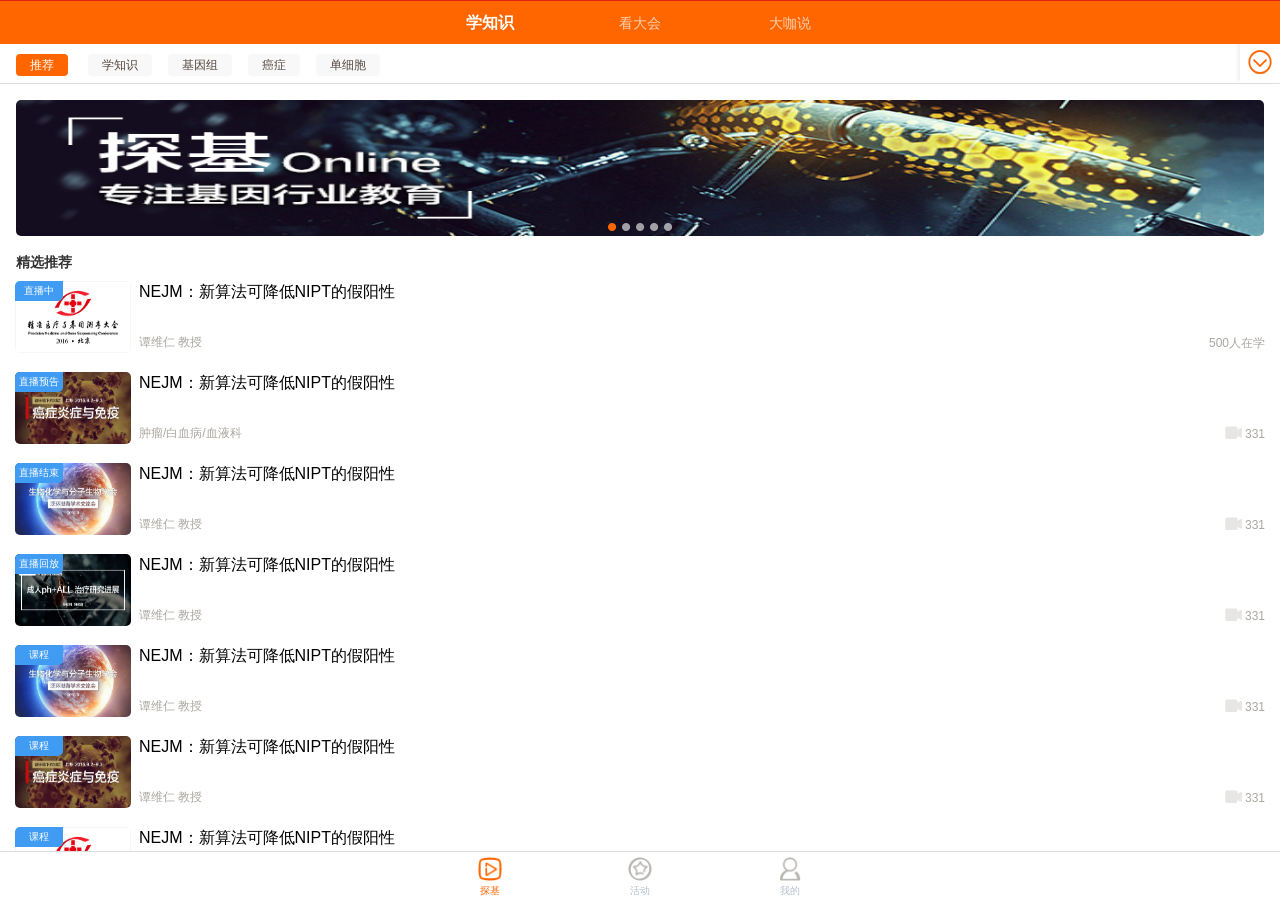
==== commit 28fdacc1: "第二次bug修改" ====
--- a/index.html
+++ b/index.html
@@ -4,7 +4,7 @@
 	<head>
 		<meta charset="utf-8">
 		<meta name="viewport" content="initial-scale=1, maximum-scale=1, user-scalable=no, width=device-width">
-		<title>测序中国</title>
+		<title>探基</title>
 
 		<link rel="manifest" href="manifest.json">
 
--- a/css/ionic.app.css
+++ b/css/ionic.app.css
@@ -9643,152 +9643,168 @@
 * k==kong
 * c==classify
 * */
-.tab_home .bar {
-  background-image: linear-gradient(0deg, #e8e7e5, #e8e7e5 50%, transparent 50%); }
-.tab_home ion-content.has-subheader {
-  top: 84px; }
-.tab_home .tabs {
-  background: #ff6600;
-  top: 0;
-  height: 44px !important;
-  line-height: 44px;
-  width: 100%;
-  padding: 0 8rem; }
-  .tab_home .tabs .tab-item {
-    font-size: 14px; }
-  .tab_home .tabs .tab-item-active {
-    font-size: 16px; }
-.tab_home .has-tabs.pane {
-  top: 44px;
-  bottom: 50px; }
-.tab_home .tab-item-active {
-  font-weight: 600; }
-.tab_home .scrollToTop {
-  height: 32px;
-  width: 32px;
-  background: #7f7f7f;
-  border-radius: 50%;
-  position: absolute;
-  bottom: 65px;
-  right: 10px;
-  z-index: 10000;
-  color: #fff;
-  padding: 0;
-  border-width: 0;
-  line-height: 32px; }
-.tab_home .h_center.bar {
-  padding-left: 0; }
-.tab_home .h_center.has-header {
-  top: 40px; }
-.tab_home .h_center .scroll {
-  white-space: nowrap; }
-  .tab_home .h_center .scroll .button {
-    height: 20px;
-    padding: 0 14px;
-    font-size: 12px;
-    line-height: 20px;
-    min-height: 22px;
-    margin: 10px 0 2px 1.6rem;
-    color: #55473e;
+.tab_home {
+  /*上拉加载图标样式*/ }
+  .tab_home .bar {
+    background-image: linear-gradient(0deg, #e8e7e5, #e8e7e5 50%, transparent 50%); }
+  .tab_home ion-content.has-subheader {
+    top: 84px; }
+  .tab_home .tabs {
+    background: #ff6600;
+    top: 0;
+    height: 44px !important;
+    line-height: 44px;
+    width: 100%;
+    padding: 0 8rem; }
+    .tab_home .tabs .tab-item {
+      font-size: 14px; }
+    .tab_home .tabs .tab-item-active {
+      font-size: 16px; }
+  .tab_home .has-tabs.pane {
+    top: 44px;
+    bottom: 50px; }
+  .tab_home .tab-item-active {
+    font-weight: bolder; }
+  .tab_home .scrollToTop {
+    height: 32px;
+    width: 32px;
+    background: #7f7f7f;
+    border-radius: 50%;
+    position: absolute;
+    bottom: 65px;
+    right: 10px;
+    z-index: 10000;
+    color: #fff;
+    padding: 0;
+    border-width: 0;
+    line-height: 32px; }
+  .tab_home .h_center.bar {
+    padding-left: 0; }
+  .tab_home .h_center.has-header {
+    top: 40px; }
+  .tab_home .h_center .scroll {
+    white-space: nowrap; }
+    .tab_home .h_center .scroll .button {
+      height: 20px;
+      padding: 0 14px;
+      font-size: 12px;
+      line-height: 20px;
+      min-height: 22px;
+      margin: 9px 0 0 1.6rem;
+      color: #55473e;
+      border: none; }
+      .tab_home .h_center .scroll .button:last-child {
+        margin-right: 44px; }
+      .tab_home .h_center .scroll .button.activated {
+        color: #fff;
+        background: #ff6600; }
+      .tab_home .h_center .scroll .button.active {
+        color: #fff;
+        background: #ff6600;
+        border: none; }
+  .tab_home .h_center .h_more {
+    display: block;
+    position: absolute;
+    right: 0;
+    bottom: 1px;
+    width: 40px;
+    height: 40px;
+    z-index: 1;
+    background-color: #fff;
+    box-shadow: -2px -1px 4px 0 #eee;
+    padding: 0;
     border: none; }
-    .tab_home .h_center .scroll .button:last-child {
-      margin-right: 44px; }
-    .tab_home .h_center .scroll .button.activated {
+    .tab_home .h_center .h_more i {
+      display: block;
+      line-height: 40px;
+      text-align: center;
+      font-size: 24px;
+      color: #ff6600; }
+      .tab_home .h_center .h_more i.icon:before {
+        font-size: 24px;
+        font-weight: bold; }
+  .tab_home .h_banner {
+    padding: 1.6rem 1.6rem 1rem; }
+    .tab_home .h_banner .slider-pager .slider-pager-page {
+      margin: 0 1px;
+      width: 12px; }
+    .tab_home .h_banner .slider-pager {
+      bottom: 10px; }
+    .tab_home .h_banner .slider-pager-page {
+      font-size: 10px;
       color: #fff;
-      background: #ff6600; }
-    .tab_home .h_center .scroll .button.active {
-      color: #fff;
-      background: #ff6600;
-      border: none; }
-.tab_home .h_center .h_more {
-  display: block;
-  position: absolute;
-  right: 0;
-  bottom: 0;
-  width: 40px;
-  height: 40px;
-  z-index: 1;
-  background-color: #fff;
-  box-shadow: -2px -1px 4px 0 #eee;
-  padding: 0;
-  border: none; }
-  .tab_home .h_center .h_more i {
-    display: block;
-    line-height: 40px;
-    text-align: center;
-    font-size: 24px;
-    color: #ff6600; }
-    .tab_home .h_center .h_more i.icon:before {
-      font-size: 24px;
-      font-weight: bold; }
-.tab_home .h_banner {
-  padding: 1.6rem 1.6rem 1rem; }
-  .tab_home .h_banner .slider-pager .slider-pager-page {
+      filter: alpha(opacity=60);
+      -moz-opacity: 0.6;
+      -khtml-opacity: 0.6;
+      opacity: 0.6; }
+      .tab_home .h_banner .slider-pager-page.active {
+        color: #ff6600;
+        filter: alpha(opacity=100);
+        -moz-opacity: 1;
+        -khtml-opacity: 1;
+        opacity: 1; }
+    .tab_home .h_banner img {
+      width: 100%;
+      height: 13.6rem;
+      border-radius: 5px; }
+  .tab_home .h_list .h_recommend {
     margin: 0;
-    width: 12px; }
-  .tab_home .h_banner .slider-pager {
-    bottom: 10px; }
-  .tab_home .h_banner .slider-pager-page {
-    font-size: 6px;
-    color: #fff;
-    filter: alpha(opacity=60);
-    -moz-opacity: 0.6;
-    -khtml-opacity: 0.6;
-    opacity: 0.6; }
-    .tab_home .h_banner .slider-pager-page.active {
-      color: #ff6600;
-      filter: alpha(opacity=100);
-      -moz-opacity: 1;
-      -khtml-opacity: 1;
-      opacity: 1; }
-  .tab_home .h_banner img {
-    width: 100%;
-    height: 13.6rem;
-    border-radius: 5px; }
-.tab_home .h_list .h_recommend {
-  margin: 0;
-  font-size: 15px;
-  padding-left: 1.6rem;
-  font-weight: 600;
-  color: #333; }
-.tab_home .h_list .item {
-  border: none; }
-.tab_home .h_list .item-content {
-  padding-left: 14rem;
-  padding-right: 1.6rem;
-  padding-top: 12px; }
-  .tab_home .h_list .item-content img {
-    width: 11.2rem;
-    height: 7.2rem;
-    left: 1.6rem !important;
-    max-width: 11.2rem !important;
-    border-radius: 5px; }
-  .tab_home .h_list .item-content h2 {
-    white-space: normal;
-    overflow: visible;
-    color: #2a2a2a; }
-  .tab_home .h_list .item-content p {
-    padding-top: 1.1rem;
-    color: #aba6a0; }
-    .tab_home .h_list .item-content p .h_camera {
-      display: inline-block;
-      float: right; }
-      .tab_home .h_list .item-content p .h_camera .icon {
-        color: #e7e6e4;
-        padding: 0 0.32rem;
-        font-size: 12px; }
-  .tab_home .h_list .item-content .h_state {
-    position: absolute;
-    left: 1.6rem;
-    top: 10px;
-    line-height: 2rem;
-    font-size: 10px;
-    line-height: 2rem;
-    text-align: center;
-    width: 4.8rem;
-    color: #fff;
-    background: #409cf3;
-    border-radius: 5px 0 5px 0; }
+    font-size: 14px;
+    padding-left: 1.6rem;
+    font-weight: 600;
+    color: #333; }
+  .tab_home .h_list .item {
+    border: none; }
+    .tab_home .h_list .item.item-thumbnail-left, .tab_home .h_list .item.item-thumbnail-left .item-content {
+      min-height: 9.2rem; }
+    .tab_home .h_list .item .item-content {
+      padding: 1rem 1.6rem 1rem 14rem;
+      min-height: 9.2rem; }
+      .tab_home .h_list .item .item-content img {
+        width: 11.6rem;
+        height: 7.2rem;
+        left: 1.6rem;
+        max-width: none;
+        max-height: none;
+        border-radius: 5px; }
+      .tab_home .h_list .item .item-content h2 {
+        white-space: normal;
+        padding-top: 2px;
+        white-space: normal;
+        line-height: 18px; }
+      .tab_home .h_list .item .item-content p {
+        color: #aba6a0;
+        font-size: 12px;
+        position: absolute;
+        bottom: 10px;
+        line-height: 18px; }
+      .tab_home .h_list .item .item-content .h_camera {
+        position: absolute;
+        font-size: 12px;
+        color: #aba6a0;
+        right: 1.6rem;
+        bottom: 1rem; }
+        .tab_home .h_list .item .item-content .h_camera .icon {
+          color: #e7e6e4;
+          padding: 0 0.32rem;
+          font-size: 12px; }
+      .tab_home .h_list .item .item-content .h_state {
+        position: absolute;
+        left: 1.6rem;
+        top: 10px;
+        line-height: 2rem;
+        font-size: 10px;
+        line-height: 2rem;
+        text-align: center;
+        width: 4.8rem;
+        color: #fff;
+        background: #409cf3;
+        border-radius: 5px 0 5px 0; }
+  .tab_home ion-spinner {
+    height: 32px; }
+    .tab_home ion-spinner svg {
+      height: 32px;
+      line-height: 32px; }
 
 .k_footer .k_color {
   color: #98a4b8; }
@@ -9844,7 +9860,8 @@
   padding: 0;
   height: 20.8rem; }
   .tab-activity ion-content .list .item .item-content {
-    padding: 0; }
+    padding: 0;
+    height: 20.8rem; }
   .tab-activity ion-content .list .item div {
     height: 100%;
     width: 100%;
@@ -9860,7 +9877,7 @@
       padding: 2px 10px;
       border-radius: 4px 0 4px 0; }
     .tab-activity ion-content .list .item div .foreshow {
-      background-color: #67df6b; }
+      background-color: #4384e9; }
     .tab-activity ion-content .list .item div .startTime {
       background-color: #4384e9; }
       .tab-activity ion-content .list .item div .startTime .k-time {
@@ -9868,10 +9885,17 @@
     .tab-activity ion-content .list .item div img {
       border-radius: 4px;
       width: 100%;
-      height: 100%; }
+      height: 20.8rem; }
 
 .tab-my p {
   margin: 0; }
+.tab-my .tabs-color-assertive .tab-item {
+  color: #a49f99; }
+.tab-my .tabs-striped.tabs-color-assertive .tab-item.tab-item-active {
+  font-size: 15px;
+  font-weight: 600;
+  color: #ff6600;
+  border-color: #ff6600; }
 .tab-my .k_nologin .k_no {
   width: 100%;
   font-weight: 600;
@@ -9880,8 +9904,12 @@
   background: url(../../img/background/my_bg.jpg);
   background-size: 100% 100%; }
   .tab-my .k_nologin .k_no p {
+    font-size: 14px;
+    font-weight: 600;
     padding: 9rem 0; }
     .tab-my .k_nologin .k_no p .button {
+      font-weight: 600;
+      font-size: 14px;
       min-width: 78px;
       min-height: 30px;
       vertical-align: baseline;
@@ -9891,7 +9919,7 @@
       margin-left: 10px; }
 .tab-my .k_nologin .k_prompt {
   color: #d1d1d1;
-  font-weight: bold;
+  font-weight: 100;
   text-align: center; }
   .tab-my .k_nologin .k_prompt .k_play {
     padding: 4.8rem 0 2rem 0; }
@@ -9954,13 +9982,15 @@
   padding: 1.6rem 0 0 1.6rem;
   margin: 0; }
 .tab-my .k_lookedList {
+  padding-top: 1.5rem;
   border: none; }
   .tab-my .k_lookedList .item {
     border-style: none; }
     .tab-my .k_lookedList .item .item-content {
-      padding-left: 14rem;
-      padding-right: 1.6rem;
-      padding-top: 8px; }
+      padding: 1rem 1.6rem 1rem 14rem;
+      min-height: 9.2rem; }
+    .tab-my .k_lookedList .item.item-thumbnail-left, .tab-my .k_lookedList .item.item-thumbnail-left .item-content {
+      min-height: 9.2rem; }
     .tab-my .k_lookedList .item img {
       position: absolute;
       border-radius: 4px;
@@ -9969,14 +9999,17 @@
       max-width: none;
       max-height: none;
       left: 1.6rem;
-      top: 1.2rem; }
+      top: 1rem; }
     .tab-my .k_lookedList .item h2 {
-      white-space: normal; }
+      padding-top: 2px;
+      white-space: normal;
+      line-height: 18px; }
     .tab-my .k_lookedList .item p {
-      margin-top: 1.6rem;
+      bottom: 1rem;
       color: #aba6a0;
       font-size: 12px;
-      position: relative; }
+      position: absolute;
+      line-height: 18px; }
       .tab-my .k_lookedList .item p span {
         position: absolute;
         right: 0; }
@@ -9984,7 +10017,7 @@
           padding: 0 4px; }
     .tab-my .k_lookedList .item b {
       position: absolute;
-      top: 1.2rem;
+      top: 1rem;
       left: 1.6rem;
       font-weight: 100;
       display: block;
@@ -10006,131 +10039,123 @@
 * i==info
 * w==weixin
 * */
-.k_detail {
-  font-family: PingFangSC; }
-  .k_detail p {
+.k_detail p {
+  margin: 0; }
+.k_detail .d_back {
+  position: absolute;
+  z-index: 1;
+  width: 3.2rem;
+  height: 3.2rem;
+  border-radius: 50%;
+  background: rgba(0, 0, 0, 0.5);
+  line-height: 3.2rem;
+  text-align: center;
+  color: #fff;
+  left: 1.6rem;
+  top: 1rem; }
+.k_detail ion-content.has-footer {
+  bottom: 50px; }
+.k_detail ion-content .d_img {
+  position: relative; }
+  .k_detail ion-content .d_img img {
+    width: 100%;
+    height: 21.8rem; }
+.k_detail ion-content .list {
+  padding: 1.8rem 1.6rem 0; }
+  .k_detail ion-content .list .item {
+    border: none; }
+  .k_detail ion-content .list .d_title {
+    font-size: 20px;
+    font-weight: normal;
+    font-style: normal;
+    font-stretch: normal;
+    line-height: 1.4;
+    color: #2b2a2a; }
+  .k_detail ion-content .list .d_time_place {
+    padding: 2rem 0 0;
+    color: #888;
+    line-height: 20px;
+    font-size: 14px;
+    clear: both; }
+    .k_detail ion-content .list .d_time_place span {
+      display: block;
+      margin-bottom: 5px;
+      clear: both; }
+  .k_detail ion-content .list .d_info {
     margin: 0; }
-  .k_detail ion-content.has-footer {
-    bottom: 50px; }
-  .k_detail ion-content .d_img {
-    position: relative; }
-    .k_detail ion-content .d_img .d_back {
-      position: absolute;
-      z-index: 1;
-      width: 3.2rem;
-      height: 3.2rem;
-      border-radius: 50%;
-      background: rgba(0, 0, 0, 0.5);
-      line-height: 3.2rem;
-      text-align: center;
-      color: #fff;
-      left: 1.6rem;
-      top: 1rem; }
-    .k_detail ion-content .d_img img {
-      width: 100%;
-      height: 21.8rem; }
-  .k_detail ion-content .list {
-    padding: 1.8rem 1.6rem 0; }
-    .k_detail ion-content .list .item {
-      border: none; }
-    .k_detail ion-content .list .d_title {
-      font-size: 20px;
-      font-weight: normal;
+    .k_detail ion-content .list .d_info dt h2 {
+      margin: 0;
+      line-height: 2.2rem;
+      font-size: 16px;
+      font-weight: 500;
       font-style: normal;
       font-stretch: normal;
-      line-height: 1.4;
-      color: #2b2a2a; }
-    .k_detail ion-content .list .d_time,
-    .k_detail ion-content .list .d_position {
-      font-size: 14px;
-      padding: 14px 0;
-      border-bottom: dashed 1px #eaeaea; }
-      .k_detail ion-content .list .d_time i,
-      .k_detail ion-content .list .d_position i {
-        padding-right: 12px;
-        color: #d6dbe2; }
-      .k_detail ion-content .list .d_time b,
-      .k_detail ion-content .list .d_position b {
-        color: #5b5b5b;
-        font-weight: 100; }
-      .k_detail ion-content .list .d_time .row,
-      .k_detail ion-content .list .d_position .row {
-        padding: 0; }
-    .k_detail ion-content .list .d_info {
-      margin: 0; }
-      .k_detail ion-content .list .d_info dt h2 {
-        margin: 0;
-        line-height: 2.2rem;
-        font-size: 16px;
-        font-weight: 500;
+      color: #2a2a2a;
+      padding: 1.8rem 0 1rem; }
+    .k_detail ion-content .list .d_info dt p {
+      line-height: 1.57;
+      font-size: 14px; }
+    .k_detail ion-content .list .d_info .i_list {
+      padding: 1rem 0 1.6rem; }
+      .k_detail ion-content .list .d_info .i_list li {
+        list-style: none; }
+    .k_detail ion-content .list .d_info .i_pic img {
+      width: 100%;
+      height: 12.8rem; }
+    .k_detail ion-content .list .d_info .i_text {
+      padding: 1.6rem 0 1rem; }
+      .k_detail ion-content .list .d_info .i_text p {
+        font-size: 14px;
+        font-weight: normal;
         font-style: normal;
         font-stretch: normal;
-        color: #2a2a2a;
-        padding: 1.8rem 0 1rem; }
-      .k_detail ion-content .list .d_info dt p {
         line-height: 1.57;
-        font-size: 14px; }
-      .k_detail ion-content .list .d_info .i_list {
-        padding: 1rem 0 1.6rem; }
-        .k_detail ion-content .list .d_info .i_list li {
-          list-style: none; }
-      .k_detail ion-content .list .d_info .i_pic img {
-        width: 100%;
-        height: 12.8rem; }
-      .k_detail ion-content .list .d_info .i_text {
-        padding: 1.6rem 0 1rem; }
-        .k_detail ion-content .list .d_info .i_text p {
-          font-size: 14px;
-          font-weight: normal;
-          font-style: normal;
-          font-stretch: normal;
-          line-height: 1.57;
-          color: #2a2a2a; }
-      .k_detail ion-content .list .d_info .i_url {
-        padding-bottom: 30px;
-        border-bottom: 1px solid #eaeaea; }
-        .k_detail ion-content .list .d_info .i_url a {
-          display: block;
-          text-decoration: none;
-          font-family: PingFangSC;
-          font-size: 14px;
-          font-weight: normal;
-          font-style: normal;
-          font-stretch: normal;
-          line-height: 1.57;
-          color: #4384e9; }
-    .k_detail ion-content .list .d_weixin {
-      text-align: center; }
-      .k_detail ion-content .list .d_weixin .w_attention {
-        width: 100%;
-        padding: 1.6rem 6.4rem;
-        color: #8d939d;
-        font-size: 14px; }
-        .k_detail ion-content .list .d_weixin .w_attention p {
-          line-height: 2.4rem; }
-          .k_detail ion-content .list .d_weixin .w_attention p i {
-            padding: 0 2px;
-            color: #4689F2;
-            font-weight: 600;
-            font-size: 1.6rem; }
-      .k_detail ion-content .list .d_weixin .w_QR_code img {
-        width: 15rem; }
-      .k_detail ion-content .list .d_weixin .w_distinguish {
-        color: #aab0b8;
-        font-size: 1.2rem;
-        line-height: 1.8rem;
-        padding: 1rem 0 6.2rem; }
-  .k_detail .bar-footer {
-    background: #de4040;
-    height: 50px; }
-    .k_detail .bar-footer.closed {
-      background: #838e9f; }
-    .k_detail .bar-footer.beginSoon {
-      background: #eeaa54; }
-    .k_detail .bar-footer .title {
-      height: 50px;
-      line-height: 50px;
-      color: #fff; }
+        color: #2a2a2a; }
+    .k_detail ion-content .list .d_info .i_url {
+      padding-bottom: 30px;
+      border-bottom: 1px solid #eaeaea; }
+      .k_detail ion-content .list .d_info .i_url a {
+        display: block;
+        text-decoration: none;
+        font-family: PingFangSC;
+        font-size: 14px;
+        font-weight: normal;
+        font-style: normal;
+        font-stretch: normal;
+        line-height: 1.57;
+        color: #4384e9; }
+  .k_detail ion-content .list .d_weixin {
+    text-align: center; }
+    .k_detail ion-content .list .d_weixin .w_attention {
+      width: 100%;
+      padding: 1.6rem 6.4rem;
+      color: #8d939d;
+      font-size: 14px; }
+      .k_detail ion-content .list .d_weixin .w_attention p {
+        line-height: 2.4rem; }
+        .k_detail ion-content .list .d_weixin .w_attention p i {
+          padding: 0 2px;
+          color: #4689F2;
+          font-weight: 600;
+          font-size: 1.6rem; }
+    .k_detail ion-content .list .d_weixin .w_QR_code img {
+      width: 15rem; }
+    .k_detail ion-content .list .d_weixin .w_distinguish {
+      color: #aab0b8;
+      font-size: 1.2rem;
+      line-height: 1.8rem;
+      padding: 1rem 0 6.2rem; }
+.k_detail .bar-footer {
+  background: #de4040;
+  height: 50px; }
+  .k_detail .bar-footer.closed {
+    background: #838e9f; }
+  .k_detail .bar-footer.beginSoon {
+    background: #838f9f; }
+  .k_detail .bar-footer .title {
+    height: 50px;
+    line-height: 50px;
+    color: #fff; }
 
 /*
 * @description: "视频播放页"页面样式
@@ -10159,6 +10184,17 @@
     color: #fff;
     left: 1.6rem;
     top: 1rem; }
+  .k_play .p_wrap .play_fullScreen {
+    position: absolute;
+    width: 3.2rem;
+    height: 3.2rem;
+    border-radius: 50%;
+    background: rgba(0, 0, 0, 0.5);
+    line-height: 3.2rem;
+    text-align: center;
+    color: #fff;
+    right: 1.6rem;
+    bottom: 1rem; }
   .k_play .p_wrap .p_sign {
     position: absolute;
     width: 8.8rem;
@@ -10193,7 +10229,7 @@
       .k_play .p_content .p_info .p_title span i {
         display: block;
         float: right;
-        color: #98a4b8;
+        color: #b9b2aa;
         font-size: 1.6rem; }
     .k_play .p_content .p_info .p_visitor {
       color: #d6dbe2;
@@ -10201,9 +10237,11 @@
       padding: 1rem 0; }
       .k_play .p_content .p_info .p_visitor i {
         padding: 0 1px;
-        font-size: 14px; }
+        font-size: 14px;
+        color: #a29f9a; }
         .k_play .p_content .p_info .p_visitor i.icon {
-          font-size: 11px; }
+          font-size: 11px;
+          color: #e8e7e5; }
     .k_play .p_content .p_info .p_major {
       padding-bottom: 1.4rem; }
       .k_play .p_content .p_info .p_major i {
@@ -10285,7 +10323,7 @@
   .k_play .p_content .p_vList .item-icon-right .icon {
     font-size: 22px; }
   .k_play .p_content .p_vList .list {
-    padding: 0 1.6rem; }
+    padding: 0 1.6rem 3rem; }
     .k_play .p_content .p_vList .list .item {
       border-radius: 5px;
       background: #fff2ea;
@@ -10309,7 +10347,7 @@
           font-weight: bold; }
         .k_play .p_content .p_vList .list .item .p_intro .p_time {
           font-weight: normal;
-          color: #aab0b8;
+          color: #92908d;
           font-size: 12px;
           line-height: 1.6rem; }
       .k_play .p_content .p_vList .list .item i {
@@ -10476,14 +10514,14 @@
     padding: 1rem 0 2rem;
     line-height: 2rem;
     font-size: 1.4rem;
-    color: #98a4b8; }
+    color: #a39e98; }
   .k_classify ion-content .button {
     line-height: 2rem;
     font-size: 1.4rem;
     padding: .6rem 1rem;
     min-height: 0;
     min-width: 0;
-    color: #8bb3f3;
+    color: #54463d;
     background: #f4f4f4;
     margin-right: 10px;
     margin-bottom: 1rem;
@@ -10511,90 +10549,44 @@
 * i==info
 * w==weixin
 * */
-.liveprofile p {
-  margin: 0; }
-.liveprofile ion-content.has-footer {
-  bottom: 50px; }
-.liveprofile ion-content .follow_TJweixin {
-  height: 40px;
-  background: #ff6600;
-  font-size: #fff;
-  padding: 0 1.6rem; }
-  .liveprofile ion-content .follow_TJweixin .col {
-    padding: 0; }
-  .liveprofile ion-content .follow_TJweixin div, .liveprofile ion-content .follow_TJweixin button {
-    color: #fff; }
-  .liveprofile ion-content .follow_TJweixin .TJ_logo {
-    display: inline-block;
-    line-height: 40px;
-    color: #fff;
-    padding-right: .6rem;
-    font-size: 22px;
-    font-weight: 900; }
-  .liveprofile ion-content .follow_TJweixin .TJ_info {
-    display: inline-block;
-    line-height: 12px;
-    font-size: 12px; }
-    .liveprofile ion-content .follow_TJweixin .TJ_info p {
+.liveprofile {
+  /*关注微信*/
+  /*返回按钮*/ }
+  .liveprofile p {
+    margin: 0; }
+  .liveprofile .follow_TJweixin {
+    height: 40px;
+    background: #ff6600;
+    font-size: #fff;
+    padding: 0 1.6rem; }
+    .liveprofile .follow_TJweixin .col {
+      padding: 0; }
+    .liveprofile .follow_TJweixin div, .liveprofile .follow_TJweixin button {
+      color: #fff; }
+    .liveprofile .follow_TJweixin .TJ_logo {
+      display: inline-block;
+      line-height: 40px;
+      color: #fff;
+      padding-right: .6rem;
+      font-size: 22px;
+      font-weight: 900; }
+    .liveprofile .follow_TJweixin .TJ_info {
+      display: inline-block;
+      line-height: 12px;
+      font-size: 12px; }
+      .liveprofile .follow_TJweixin .TJ_info p {
+        font-size: 12px;
+        line-height: 20px;
+        height: 20px; }
+    .liveprofile .follow_TJweixin button {
       font-size: 12px;
-      line-height: 20px;
-      height: 20px; }
-  .liveprofile ion-content .follow_TJweixin button {
-    font-size: 12px;
-    white-space: nowrap;
-    background: none;
-    margin: .8rem 0;
-    border: 1px solid #fff;
-    border-radius: 4px;
-    height: 24px; }
-.liveprofile ion-content .liveprofile_img {
-  position: relative;
-  height: 21rem; }
-  .liveprofile ion-content .liveprofile_img .liveprofile_countdown {
-    height: 40px;
-    text-align: center;
-    font-size: 14px;
-    line-height: 40px;
-    background: rgba(0, 0, 0, 0.5);
-    position: absolute;
-    bottom: 0;
-    width: 100%; }
-    .liveprofile ion-content .liveprofile_img .liveprofile_countdown p {
-      color: #fff; }
-  .liveprofile ion-content .liveprofile_img .liveprofile_living, .liveprofile ion-content .liveprofile_img .liveprofile_liveEnd {
-    height: 20px;
-    text-align: center;
-    font-size: 10px;
-    line-height: 20px;
-    background: rgba(0, 0, 0, 0.5);
-    position: absolute;
-    bottom: 1rem;
-    right: 1.6rem;
-    padding: 0 1.6rem;
-    border-radius: 10px; }
-    .liveprofile ion-content .liveprofile_img .liveprofile_living p, .liveprofile ion-content .liveprofile_img .liveprofile_liveEnd p {
-      color: #fff; }
-  .liveprofile ion-content .liveprofile_img .liveprofile_playBack {
-    position: absolute;
-    width: 15rem;
-    height: 8.8rem;
-    border-radius: 5px;
-    background: rgba(0, 0, 0, 0.5);
-    line-height: 5rem;
-    text-align: center;
-    color: #fff;
-    left: 0;
-    top: 0;
-    margin: auto;
-    right: 0;
-    bottom: 0; }
-    .liveprofile ion-content .liveprofile_img .liveprofile_playBack i {
-      font-size: 4rem; }
-    .liveprofile ion-content .liveprofile_img .liveprofile_playBack p {
-      font-size: 1.4rem;
-      line-height: 1.4rem;
-      margin: 0; }
-  .liveprofile ion-content .liveprofile_img .liveprofile_back {
+      white-space: nowrap;
+      background: none;
+      margin: .8rem 0;
+      border: 1px solid #fff;
+      border-radius: 4px;
+      height: 24px; }
+  .liveprofile .liveprofile_back {
     position: absolute;
     z-index: 1;
     width: 3.2rem;
@@ -10605,199 +10597,263 @@
     text-align: center;
     color: #fff;
     left: 1.6rem;
-    top: 1rem; }
-  .liveprofile ion-content .liveprofile_img img {
+    top: 5rem; }
+  .liveprofile ion-content.has-footer {
+    bottom: 50px; }
+  .liveprofile ion-content.has-header {
+    top: 40px; }
+  .liveprofile ion-content .liveprofile_img {
+    position: relative;
+    height: 21rem; }
+    .liveprofile ion-content .liveprofile_img .liveprofile_countdown {
+      height: 40px;
+      text-align: center;
+      font-size: 14px;
+      line-height: 40px;
+      background: rgba(0, 0, 0, 0.5);
+      position: absolute;
+      bottom: 0;
+      width: 100%; }
+      .liveprofile ion-content .liveprofile_img .liveprofile_countdown p {
+        color: #fff; }
+    .liveprofile ion-content .liveprofile_img .liveprofile_living, .liveprofile ion-content .liveprofile_img .liveprofile_liveEnd {
+      height: 20px;
+      text-align: center;
+      font-size: 10px;
+      line-height: 20px;
+      background: rgba(0, 0, 0, 0.5);
+      position: absolute;
+      bottom: 1rem;
+      right: 1.6rem;
+      padding: 0 1.6rem;
+      border-radius: 10px; }
+      .liveprofile ion-content .liveprofile_img .liveprofile_living p, .liveprofile ion-content .liveprofile_img .liveprofile_liveEnd p {
+        color: #fff; }
+    .liveprofile ion-content .liveprofile_img .liveprofile_playBack {
+      position: absolute;
+      width: 15rem;
+      height: 8.8rem;
+      border-radius: 5px;
+      background: rgba(0, 0, 0, 0.5);
+      line-height: 5rem;
+      text-align: center;
+      color: #fff;
+      left: 0;
+      top: 0;
+      margin: auto;
+      right: 0;
+      bottom: 0; }
+      .liveprofile ion-content .liveprofile_img .liveprofile_playBack i {
+        font-size: 4rem; }
+      .liveprofile ion-content .liveprofile_img .liveprofile_playBack p {
+        font-size: 1.4rem;
+        line-height: 1.4rem;
+        margin: 0; }
+    .liveprofile ion-content .liveprofile_img img {
+      width: 100%;
+      height: 100%; }
+  .liveprofile ion-content .list {
+    padding: 1.6rem 0 0 0; }
+    .liveprofile ion-content .list .item {
+      border: none; }
+    .liveprofile ion-content .list .liveprofile_title {
+      padding: 0 1.6rem;
+      font-size: 18px;
+      line-height: 1.4;
+      color: #333;
+      padding-bottom: .5rem; }
+    .liveprofile ion-content .list .liveprofile_enrollment {
+      padding: 0 1.6rem;
+      height: 24px;
+      overflow: hidden;
+      position: relative; }
+      .liveprofile ion-content .list .liveprofile_enrollment img {
+        border-radius: 5px;
+        width: 24px;
+        height: 24px; }
+      .liveprofile ion-content .list .liveprofile_enrollment span {
+        display: inline-block;
+        overflow: hidden;
+        width: 24px;
+        height: 24px;
+        border-radius: 5px; }
+      .liveprofile ion-content .list .liveprofile_enrollment .people_num {
+        position: absolute;
+        top: 0;
+        height: 24px;
+        width: auto;
+        color: #fe6700;
+        padding: 0 8px;
+        line-height: 24px;
+        background: #f4f4f4;
+        margin: 0 4px; }
+    .liveprofile ion-content .list .liveprofile_keywords {
+      padding: 1.4rem 1.6rem; }
+      .liveprofile ion-content .list .liveprofile_keywords i {
+        display: inline-block;
+        padding: 0 1.6rem;
+        font-size: 1.2rem;
+        line-height: 2.2rem;
+        box-sizing: border-box;
+        border-radius: 4px;
+        color: #b4b3ae;
+        margin-right: .8rem;
+        background: #f4f4f4; }
+        .liveprofile ion-content .list .liveprofile_keywords i:first-of-type {
+          color: #b4b1ac;
+          background: none;
+          border: solid 1px #dbd7d0;
+          height: 2.2rem;
+          line-height: 2rem; }
+    .liveprofile ion-content .list .liveprofile_time_place {
+      border-top: 1px solid #eae6e3;
+      padding: 2rem 1.6rem .5rem;
+      color: #888;
+      line-height: 20px;
+      font-size: 13px; }
+    .liveprofile ion-content .list .live_people {
+      padding: 1rem 1.6rem;
+      border: 1px solid #eaeaea;
+      border-right: none;
+      border-left: none;
+      height: 7.6rem; }
+      .liveprofile ion-content .list .live_people .col {
+        padding: 0; }
+      .liveprofile ion-content .list .live_people .a_portrait img {
+        width: 5.6rem;
+        height: 5.6rem;
+        border-radius: 50%; }
+      .liveprofile ion-content .list .live_people .a_message p {
+        margin-top: .4rem;
+        margin-bottom: .5rem;
+        font-size: 1.2rem; }
+        .liveprofile ion-content .list .live_people .a_message p .a_name {
+          font-weight: 600;
+          font-size: 1.6rem;
+          padding-right: .8rem;
+          color: #2a2a2a; }
+        .liveprofile ion-content .list .live_people .a_message p .a_title {
+          color: #878787; }
+        .liveprofile ion-content .list .live_people .a_message p .a_place {
+          color: #878787;
+          padding-right: .8rem; }
+        .liveprofile ion-content .list .live_people .a_message p .a_office {
+          color: #878787; }
+      .liveprofile ion-content .list .live_people .a_go {
+        line-height: 5.6rem;
+        text-align: right;
+        font-size: 1.6rem;
+        color: #b9b2aa; }
+    .liveprofile ion-content .list .liveprofile_info {
+      padding: 0 1.6rem;
+      margin: 0; }
+      .liveprofile ion-content .list .liveprofile_info dt h2 {
+        margin: 0;
+        line-height: 32px;
+        font-size: 14px;
+        font-weight: 500;
+        color: #333; }
+      .liveprofile ion-content .list .liveprofile_info dt p {
+        line-height: 24px;
+        font-size: 14px;
+        font-weight: 100; }
+      .liveprofile ion-content .list .liveprofile_info .i_list {
+        padding: 1rem 0 1.6rem; }
+        .liveprofile ion-content .list .liveprofile_info .i_list li {
+          list-style: none; }
+      .liveprofile ion-content .list .liveprofile_info .i_pic img {
+        width: 100%;
+        height: 12.8rem; }
+      .liveprofile ion-content .list .liveprofile_info .i_text {
+        padding-top: 1.2rem; }
+        .liveprofile ion-content .list .liveprofile_info .i_text p {
+          font-size: 14px;
+          line-height: 1.57;
+          color: #2a2a2a; }
+  .liveprofile .bar-footer {
+    height: 50px; }
+    .liveprofile .bar-footer.signUp {
+      background: #ff6600; }
+    .liveprofile .bar-footer.calm {
+      background: #838f9f; }
+    .liveprofile .bar-footer .title {
+      height: 50px;
+      line-height: 50px;
+      color: #fff; }
+  .liveprofile .p_mask {
+    position: absolute;
+    top: 0;
     width: 100%;
-    height: 100%; }
-.liveprofile ion-content .list {
-  padding: 1.6rem 0 0 0; }
-  .liveprofile ion-content .list .item {
-    border: none; }
-  .liveprofile ion-content .list .liveprofile_title {
-    padding: 0 1.6rem;
-    font-size: 18px;
-    line-height: 1.4;
-    color: #333;
-    padding-bottom: .5rem; }
-  .liveprofile ion-content .list .liveprofile_enrollment {
-    padding: 0 1.6rem;
-    height: 24px;
-    overflow: hidden; }
-    .liveprofile ion-content .list .liveprofile_enrollment span {
-      display: inline-block;
-      overflow: hidden;
-      width: 24px;
-      height: 24px;
-      border-radius: 5px; }
-    .liveprofile ion-content .list .liveprofile_enrollment .people_num {
-      width: auto;
-      color: #fe6700;
-      padding: 5px 8px;
-      line-height: 14px;
-      background: #f4f4f4; }
-  .liveprofile ion-content .list .liveprofile_keywords {
-    padding: 1.4rem 1.6rem; }
-    .liveprofile ion-content .list .liveprofile_keywords i {
-      display: inline-block;
-      padding: 0 1.6rem;
-      font-size: 1.2rem;
-      line-height: 2.2rem;
-      box-sizing: border-box;
-      border-radius: 4px;
-      color: #b4b3ae;
-      margin-right: .8rem;
-      background: #f4f4f4; }
-      .liveprofile ion-content .list .liveprofile_keywords i:first-of-type {
-        color: #b4b1ac;
-        background: none;
-        border: solid 1px #dbd7d0;
-        height: 2.2rem;
-        line-height: 2rem; }
-  .liveprofile ion-content .list .liveprofile_time_place {
-    border-top: 1px solid #eae6e3;
-    padding: 2rem 1.6rem .5rem;
-    color: #888;
-    line-height: 20px;
-    font-size: 13px; }
-  .liveprofile ion-content .list .live_people {
-    padding: 1rem 1.6rem;
-    border: 1px solid #eaeaea;
-    border-right: none;
-    border-left: none; }
-    .liveprofile ion-content .list .live_people .col {
-      padding: 0; }
-    .liveprofile ion-content .list .live_people .a_portrait img {
-      width: 5.6rem;
-      height: 5.6rem;
-      border-radius: 50%; }
-    .liveprofile ion-content .list .live_people .a_message p {
-      margin-bottom: .8rem;
-      font-size: 1.2rem; }
-      .liveprofile ion-content .list .live_people .a_message p .a_name {
-        font-weight: bold;
-        font-size: 1.6rem;
-        padding-right: .8rem;
-        color: #2a2a2a; }
-      .liveprofile ion-content .list .live_people .a_message p .a_title {
-        color: #aab0b8; }
-      .liveprofile ion-content .list .live_people .a_message p .a_place {
-        color: #8d939d;
-        padding-right: .8rem; }
-      .liveprofile ion-content .list .live_people .a_message p .a_office {
-        color: #8d939d; }
-    .liveprofile ion-content .list .live_people .a_go {
-      text-align: right;
-      font-size: 1.6rem;
-      color: #98a4b8;
-      padding-top: 2.4rem; }
-  .liveprofile ion-content .list .liveprofile_info {
-    padding: 0 1.6rem;
-    margin: 0; }
-    .liveprofile ion-content .list .liveprofile_info dt h2 {
-      margin: 0;
-      line-height: 32px;
-      font-size: 14px;
-      font-weight: 500;
-      color: #333; }
-    .liveprofile ion-content .list .liveprofile_info dt p {
-      line-height: 24px;
-      font-size: 14px; }
-    .liveprofile ion-content .list .liveprofile_info .i_list {
-      padding: 1rem 0 1.6rem; }
-      .liveprofile ion-content .list .liveprofile_info .i_list li {
-        list-style: none; }
-    .liveprofile ion-content .list .liveprofile_info .i_pic img {
+    height: 100%;
+    background: #000;
+    opacity: 0.5;
+    z-index: 10; }
+  .liveprofile .card {
+    z-index: 11;
+    position: absolute;
+    left: 0;
+    right: 0;
+    top: 10.2rem;
+    margin: auto;
+    width: 85%;
+    height: 40rem;
+    border-radius: 4px; }
+    .liveprofile .card span {
+      position: absolute;
+      display: block;
+      right: 1rem;
+      top: 1rem;
+      font-size: 1.8rem;
+      color: #fff;
+      width: 1.8rem;
+      height: 1.8rem;
+      text-align: center;
+      z-index: 10002; }
+    .liveprofile .card ion-scroll {
+      height: 22rem; }
+      .liveprofile .card ion-scroll .scroll-bar-indicator {
+        background: #eae6e3; }
+    .liveprofile .card .p_introduce {
+      padding-bottom: 0;
+      padding-top: 0;
+      border-width: 0; }
+      .liveprofile .card .p_introduce p {
+        padding-right: 1rem; }
+        .liveprofile .card .p_introduce p:first-child {
+          margin-top: 0; }
+    .liveprofile .card .p_background {
       width: 100%;
-      height: 12.8rem; }
-    .liveprofile ion-content .list .liveprofile_info .i_text {
-      padding-top: 1.2rem; }
-      .liveprofile ion-content .list .liveprofile_info .i_text p {
-        font-size: 14px;
-        line-height: 1.57;
-        color: #2a2a2a; }
-.liveprofile .bar-footer {
-  height: 50px; }
-  .liveprofile .bar-footer.signUp {
-    background: #ff6600; }
-  .liveprofile .bar-footer.calm {
-    background: #838f9f; }
-  .liveprofile .bar-footer .title {
-    height: 50px;
-    line-height: 50px;
-    color: #fff; }
-.liveprofile .p_mask {
-  position: absolute;
-  top: 0;
-  width: 100%;
-  height: 100%;
-  background: #000;
-  opacity: 0.5;
-  z-index: 10; }
-.liveprofile .card {
-  z-index: 11;
-  position: absolute;
-  left: 0;
-  right: 0;
-  top: 10.2rem;
-  margin: auto;
-  width: 31.6rem;
-  height: 40rem;
-  border-radius: 4px; }
-  .liveprofile .card span {
-    position: absolute;
-    display: block;
-    right: 1rem;
-    top: 1rem;
-    font-size: 1.8rem;
-    color: #fff;
-    width: 1.8rem;
-    height: 1.8rem;
-    text-align: center;
-    z-index: 10002; }
-  .liveprofile .card ion-scroll {
-    height: 22rem; }
-    .liveprofile .card ion-scroll .scroll-bar-indicator {
-      background: #eae6e3; }
-  .liveprofile .card .p_introduce {
-    padding-bottom: 0;
-    padding-top: 0;
-    border-width: 0; }
-    .liveprofile .card .p_introduce p {
-      padding-right: 1rem; }
-      .liveprofile .card .p_introduce p:first-child {
-        margin-top: 0; }
-  .liveprofile .card .p_background {
-    width: 100%;
-    height: 12rem;
-    overflow: visible;
-    background: url(../../img/background/speaker_bg.jpg);
-    background-size: 100% 100%;
-    margin-bottom: 4.4rem; }
-    .liveprofile .card .p_background .item {
-      background: none; }
-    .liveprofile .card .p_background .p_people {
-      height: 16.4rem;
+      height: 12rem;
       overflow: visible;
-      z-index: 1000;
-      padding: 0;
-      border: none;
-      padding: 9rem 0 0.4rem 10.6rem; }
-      .liveprofile .card .p_background .p_people img {
+      background: url(../../img/background/speaker_bg.jpg);
+      background-size: 100% 100%;
+      margin-bottom: 4.4rem; }
+      .liveprofile .card .p_background .item {
+        background: none; }
+      .liveprofile .card .p_background .p_people {
+        height: 16.4rem;
+        overflow: visible;
         z-index: 1000;
-        top: 7rem;
-        left: 1.6rem;
-        border: 2px solid #fff;
-        box-sizing: border-box;
-        border-radius: 5px; }
-      .liveprofile .card .p_background .p_people h2 {
-        line-height: 2.2rem;
-        color: #fff;
-        font-size: 1.6rem;
-        margin-bottom: 1.6rem; }
-      .liveprofile .card .p_background .p_people p {
-        color: #8D939D;
-        line-height: 1.8rem;
-        font-size: 1.2rem; }
+        padding: 0;
+        border: none;
+        padding: 9rem 0 0.4rem 10.6rem; }
+        .liveprofile .card .p_background .p_people img {
+          z-index: 1000;
+          top: 7rem;
+          left: 1.6rem;
+          border: 2px solid #fff;
+          box-sizing: border-box;
+          border-radius: 5px;
+          box-shadow: 0 0 5px rgba(0, 0, 0, 0.3); }
+        .liveprofile .card .p_background .p_people h2 {
+          line-height: 2.2rem;
+          color: #fff;
+          font-size: 1.6rem;
+          margin-bottom: 1.6rem; }
+        .liveprofile .card .p_background .p_people p {
+          color: #8D939D;
+          line-height: 1.8rem;
+          font-size: 1.2rem; }
 
 .popup-container .popup {
   background: rgba(0, 0, 0, 0.6);
@@ -10873,8 +10929,6 @@
     top: 1rem; }
   .live .l_play .live_fullScreen {
     bottom: 1rem; }
-    .live .l_play .live_fullScreen i {
-      font-size: 20px; }
   .live .l_play .live_finish {
     position: absolute;
     width: 8.8rem;
@@ -10890,6 +10944,8 @@
     right: 0;
     bottom: 0; }
     .live .l_play .live_finish i {
+      position: relative;
+      top: 6px;
       font-size: 4rem; }
     .live .l_play .live_finish p {
       font-size: 1.4rem;
@@ -10915,7 +10971,7 @@
   .live .l_player img {
     float: left;
     margin: 3px;
-    border: 2px solid #fff;
+    border: 1.5px solid #fff;
     -moz-border-radius: 50%;
     -webkit-border-radius: 50%;
     border-radius: 50%;
@@ -10958,7 +11014,7 @@
       display: block;
       float: left;
       margin-right: 1.6rem;
-      border: 2px solid #fff; }
+      border: 1.5px solid #fff; }
     .live ion-content .msgContent p {
       display: inline-block;
       position: relative;
@@ -11008,7 +11064,7 @@
   .live .bar-footer .title {
     height: 50px;
     line-height: 50px; }
-  .live .bar-footer .bar-calm {
+  .live .bar-footer.bar-calm {
     background: #838f9f; }
 .live .l_footer.bar-footer {
   height: 50px; }
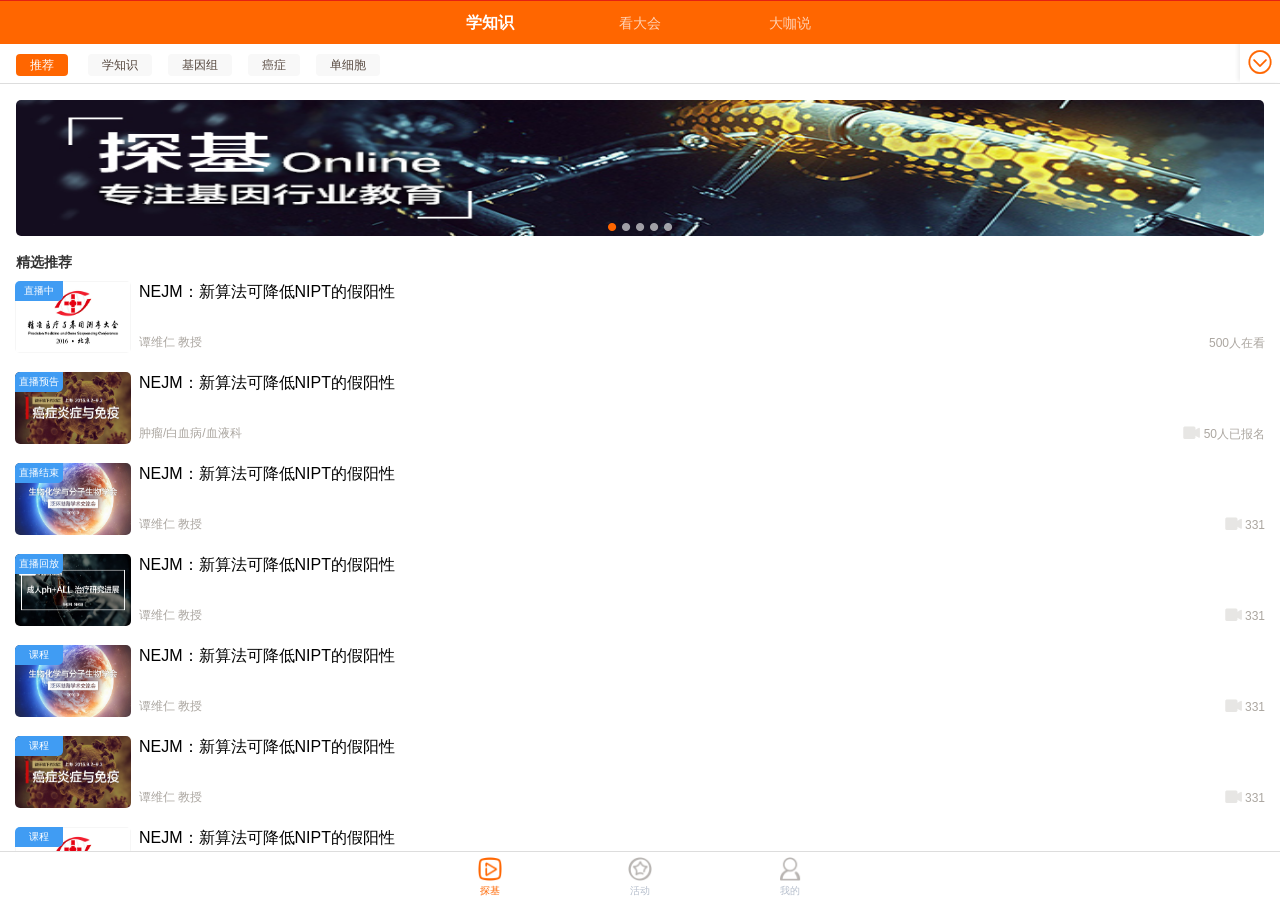
==== commit 2ed0d0a0: "1122" ====
--- a/index.html
+++ b/index.html
@@ -1,13 +1,10 @@
 <!DOCTYPE html>
 <html>
-
 	<head>
-		<meta charset="utf-8">
+		<meta charset="UTF-8">
 		<meta name="viewport" content="initial-scale=1, maximum-scale=1, user-scalable=no, width=device-width">
 		<title>探基</title>
-
 		<link rel="manifest" href="manifest.json">
-
 		<!-- un-comment this code to enable service worker
     <script>
       if ('serviceWorker' in navigator) {
@@ -16,7 +13,8 @@
           .catch(err => console.log('Error', err));
       }
     </script>-->
-
+		<!--<script src="js/angular-animation.js"></script>-->
+		
 		<!-- compiled css output -->
 		<link href="css/ionic.app.css" rel="stylesheet">
 
@@ -25,12 +23,20 @@
 
 		<!-- cordova script (this will be a 404 during development) -->
 		<script src="cordova.js"></script>
-
+		
+		<script src="http://res.wx.qq.com/open/js/jweixin-1.0.0.js"></script>
+		
 		<!-- your app's js -->
-		<script src="js/controllers.js"></script>
+		<script src="js/app.js"></script>
+    <script src="js/controllers.js"></script>
+    <script src="js/routes.js"></script>
+    <script src="js/services.js"></script>
+    <script src="js/directives.js"></script>
+    <!--<script src="js/elastic.js"></script>-->
+    <script src="js/jquery-3.1.1.min.js"></script>
+    <script src="js/ngStorage.min.js"></script>
 		
 		<script src="js/views/tabs-controller.js"></script>
-		<!--<script src="js/services.js"></script>-->
 		<script src="js/views/home-controller.js"></script>
 		<script src="js/views/activity-controller.js"></script>
 		<script src="js/views/my-controller.js"></script>
@@ -39,20 +45,10 @@
 		<script src="js/views/login_register-controller.js"></script>
 		<script src="js/views/classify-controller.js"></script>
 		<script src="js/views/liveProfile-controller.js"></script>
-		
 		<script src="js/views/live-controller.js"></script>
-		
-		
-		<script src="js/jquery-3.1.1.min.js"></script>
-		
-		<script src="js/app.js"></script>
-    
-		
 	</head>
-
 	<body ng-app="starter">
 		<!--底部导航-->
 		<ion-nav-view animation="slide-left-right"></ion-nav-view>
 	</body>
-
 </html>
--- a/css/ionic.app.css
+++ b/css/ionic.app.css
@@ -9634,6 +9634,16 @@
   -webkit-text-stroke-width: 0.2px;
   -moz-osx-font-smoothing: grayscale; }
 
+/* 开始时的样式 */
+.fade.ng-enter {
+  transition: 5s linear all;
+  /* 当使用css transition实现动画效果时，在开始时的样式中必须包含transition的设置 */
+  opacity: 0; }
+
+/* 结束时的样式 */
+.fade.ng-enter.ng-enter-active {
+  opacity: 1; }
+
 /*
 * @description: "主栏目—视频"页面样式
 * @author: 孔
@@ -9682,6 +9692,9 @@
     padding-left: 0; }
   .tab_home .h_center.has-header {
     top: 40px; }
+  .tab_home .h_center .scroll-view.scroll-x {
+    overflow-x: hidden;
+    overflow-y: hidden; }
   .tab_home .h_center .scroll {
     white-space: nowrap; }
     .tab_home .h_center .scroll .button {
@@ -9854,38 +9867,40 @@
   .tab-activity .tab-item.tab-item-active {
     color: #ff6600;
     font-weight: bold; }
-.tab-activity ion-content .list .item {
-  border: none;
-  margin: 1.6rem 1.6rem 0;
-  padding: 0;
-  height: 20.8rem; }
-  .tab-activity ion-content .list .item .item-content {
+.tab-activity ion-content .list {
+  padding-bottom: 1.6rem; }
+  .tab-activity ion-content .list .item {
+    border: none;
+    margin: 1.6rem 1.6rem 0;
     padding: 0;
     height: 20.8rem; }
-  .tab-activity ion-content .list .item div {
-    height: 100%;
-    width: 100%;
-    position: relative; }
-    .tab-activity ion-content .list .item div p {
-      background: #838e9f;
-      position: absolute;
-      z-index: 1;
-      top: 0;
-      left: 0;
-      color: #fff;
-      text-align: center;
-      padding: 2px 10px;
-      border-radius: 4px 0 4px 0; }
-    .tab-activity ion-content .list .item div .foreshow {
-      background-color: #4384e9; }
-    .tab-activity ion-content .list .item div .startTime {
-      background-color: #4384e9; }
-      .tab-activity ion-content .list .item div .startTime .k-time {
-        padding: 0 5px; }
-    .tab-activity ion-content .list .item div img {
-      border-radius: 4px;
+    .tab-activity ion-content .list .item .item-content {
+      padding: 0;
+      height: 20.8rem; }
+    .tab-activity ion-content .list .item div {
+      height: 100%;
       width: 100%;
-      height: 20.8rem; }
+      position: relative; }
+      .tab-activity ion-content .list .item div p {
+        background: #838e9f;
+        position: absolute;
+        z-index: 1;
+        top: 0;
+        left: 0;
+        color: #fff;
+        text-align: center;
+        padding: 2px 10px;
+        border-radius: 4px 0 4px 0; }
+      .tab-activity ion-content .list .item div .foreshow {
+        background-color: #4384e9; }
+      .tab-activity ion-content .list .item div .startTime {
+        background-color: #4384e9; }
+        .tab-activity ion-content .list .item div .startTime .k-time {
+          padding: 0 5px; }
+      .tab-activity ion-content .list .item div img {
+        border-radius: 4px;
+        width: 100%;
+        height: 20.8rem; }
 
 .tab-my p {
   margin: 0; }
@@ -10258,7 +10273,7 @@
           height: 2.2rem;
           color: #b4b1ac;
           background: none;
-          border: solid 1px #b4b1ac; }
+          border: solid 1px #dbd7d0; }
     .k_play .p_content .p_info .playMessage p {
       line-height: 20px;
       font-size: 14px;
@@ -10430,6 +10445,18 @@
 * k==kong
 * l==login_register
 * */
+.k_login_register .wx_back {
+  position: absolute;
+  z-index: 1;
+  width: 3.2rem;
+  height: 3.2rem;
+  border-radius: 50%;
+  background: rgba(0, 0, 0, 0.5);
+  line-height: 3.2rem;
+  text-align: center;
+  color: #fff;
+  left: 1.6rem;
+  top: 1rem; }
 .k_login_register ion-content {
   background: #4384e9;
   text-align: center; }
@@ -10518,7 +10545,7 @@
   .k_classify ion-content .button {
     line-height: 2rem;
     font-size: 1.4rem;
-    padding: .6rem 1rem;
+    padding: .4rem 1rem;
     min-height: 0;
     min-width: 0;
     color: #54463d;
@@ -10597,7 +10624,9 @@
     text-align: center;
     color: #fff;
     left: 1.6rem;
-    top: 5rem; }
+    top: 1rem; }
+    .liveprofile .liveprofile_back.back_top {
+      top: 5rem; }
   .liveprofile ion-content.has-footer {
     bottom: 50px; }
   .liveprofile ion-content.has-header {
@@ -10653,7 +10682,7 @@
       width: 100%;
       height: 100%; }
   .liveprofile ion-content .list {
-    padding: 1.6rem 0 0 0; }
+    padding: 1.6rem 0 1.6rem 0; }
     .liveprofile ion-content .list .item {
       border: none; }
     .liveprofile ion-content .list .liveprofile_title {
@@ -10876,6 +10905,9 @@
 * k==kong
 * l==live
 * */
+.word_line {
+  height: 100px; }
+
 .live p {
   margin: 0; }
 .live .live_TJweixin {
@@ -11007,6 +11039,8 @@
     background: #f0eff5;
     float: left;
     text-align: left; }
+    .live ion-content .msgContent:last-child {
+      margin-bottom: 1.6rem; }
     .live ion-content .msgContent img {
       width: 32px;
       height: 32px;
@@ -11059,6 +11093,8 @@
 .live .has-footer {
   bottom: 50px;
   top: 21rem; }
+  .live .has-footer.has_weixin {
+    top: 25rem; }
 .live .bar-footer {
   height: 50px; }
   .live .bar-footer .title {
@@ -11093,6 +11129,10 @@
         color: #b4b1ac; }
   .live .l_footer.bar-footer .item-input-wrapper {
     height: 34px;
-    border-radius: 17px; }
+    border-radius: 17px;
+    margin-top: 0; }
+  .live .l_footer.bar-footer span {
+    padding: 0 1.6rem;
+    color: #8b8b8b; }
 
 /*# sourceMappingURL=ionic.app.css.map */
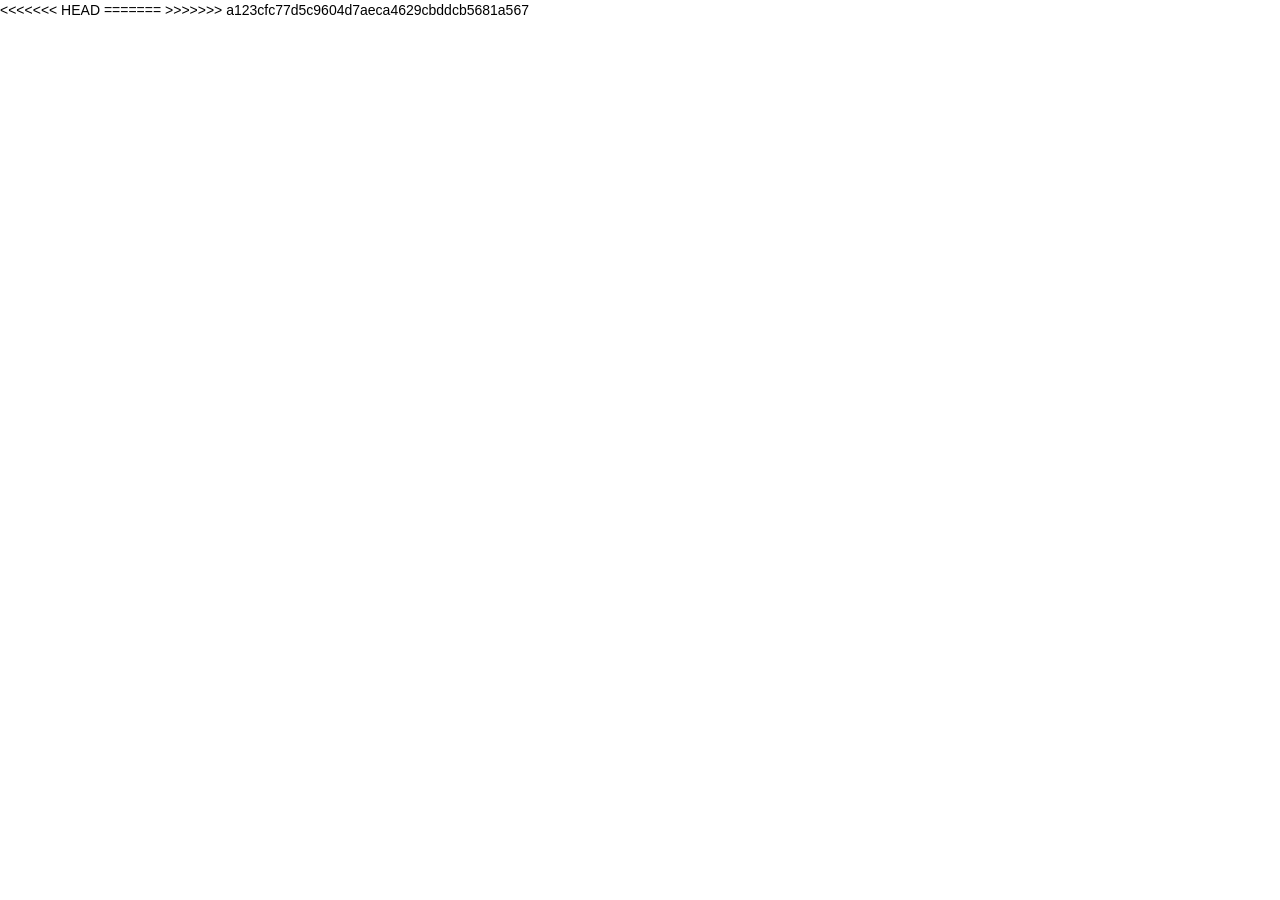
==== commit 63c9a099: "Merge branch 'master' of https://github.com/fantengkong/fantengkong.github.io # Conflicts: #	css/.sa" ====
--- a/index.html
+++ b/index.html
@@ -4,6 +4,10 @@
 		<meta charset="UTF-8">
 		<meta name="viewport" content="initial-scale=1, maximum-scale=1, user-scalable=no, width=device-width">
 		<title>探基</title>
+<<<<<<< HEAD
+=======
+
+>>>>>>> a123cfc77d5c9604d7aeca4629cbddcb5681a567
 		<link rel="manifest" href="manifest.json">
 		<!-- un-comment this code to enable service worker
     <script>
@@ -36,6 +40,9 @@
     <script src="js/jquery-3.1.1.min.js"></script>
     <script src="js/ngStorage.min.js"></script>
 		
+		<!--<script src="http://res.wx.qq.com/open/js/jweixin-1.0.0.js"></script>-->
+
+		
 		<script src="js/views/tabs-controller.js"></script>
 		<script src="js/views/home-controller.js"></script>
 		<script src="js/views/activity-controller.js"></script>
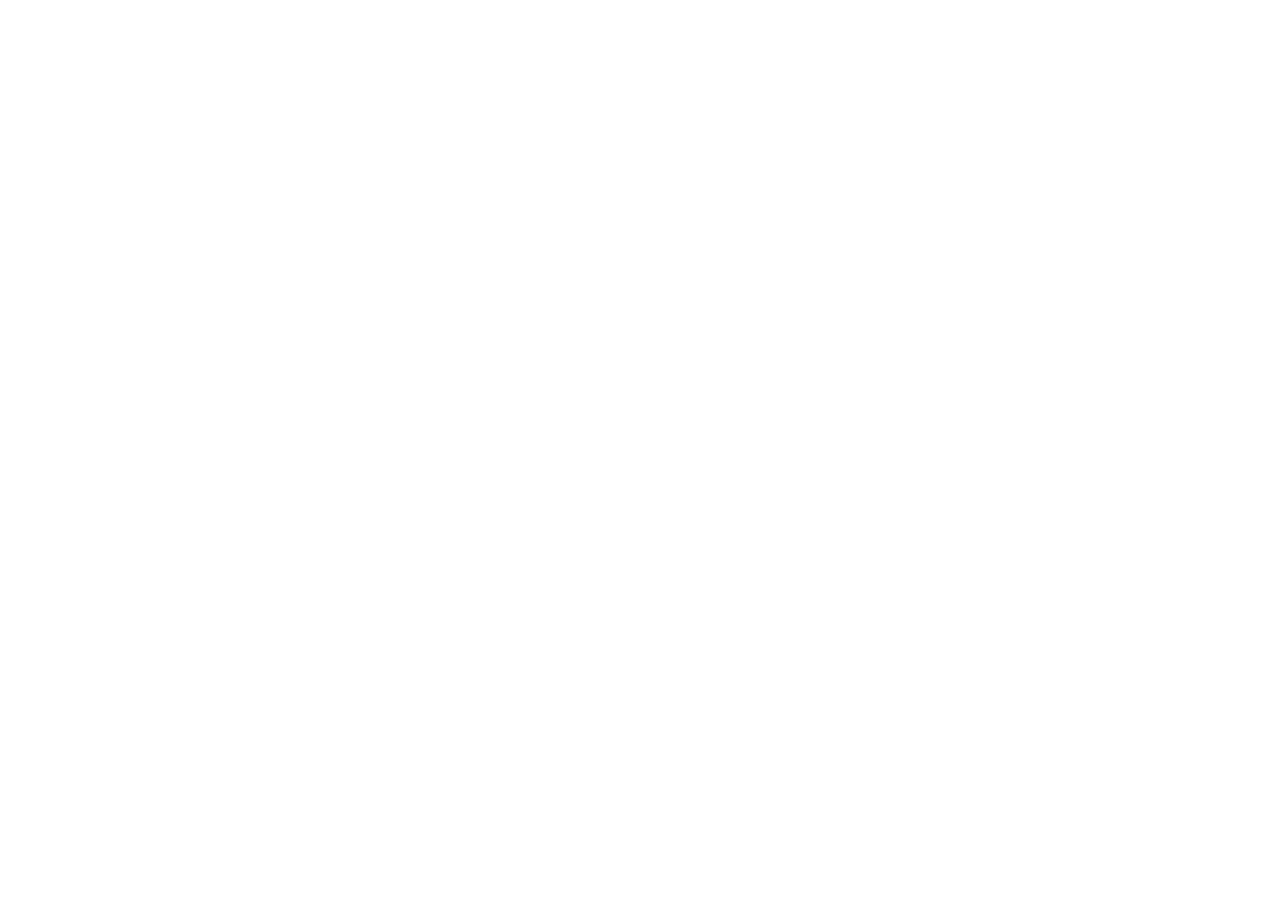
==== commit 7b54366a: "dddd" ====
--- a/index.html
+++ b/index.html
@@ -4,10 +4,6 @@
 		<meta charset="UTF-8">
 		<meta name="viewport" content="initial-scale=1, maximum-scale=1, user-scalable=no, width=device-width">
 		<title>探基</title>
-<<<<<<< HEAD
-=======
-
->>>>>>> a123cfc77d5c9604d7aeca4629cbddcb5681a567
 		<link rel="manifest" href="manifest.json">
 		<!-- un-comment this code to enable service worker
     <script>
@@ -40,9 +36,6 @@
     <script src="js/jquery-3.1.1.min.js"></script>
     <script src="js/ngStorage.min.js"></script>
 		
-		<!--<script src="http://res.wx.qq.com/open/js/jweixin-1.0.0.js"></script>-->
-
-		
 		<script src="js/views/tabs-controller.js"></script>
 		<script src="js/views/home-controller.js"></script>
 		<script src="js/views/activity-controller.js"></script>
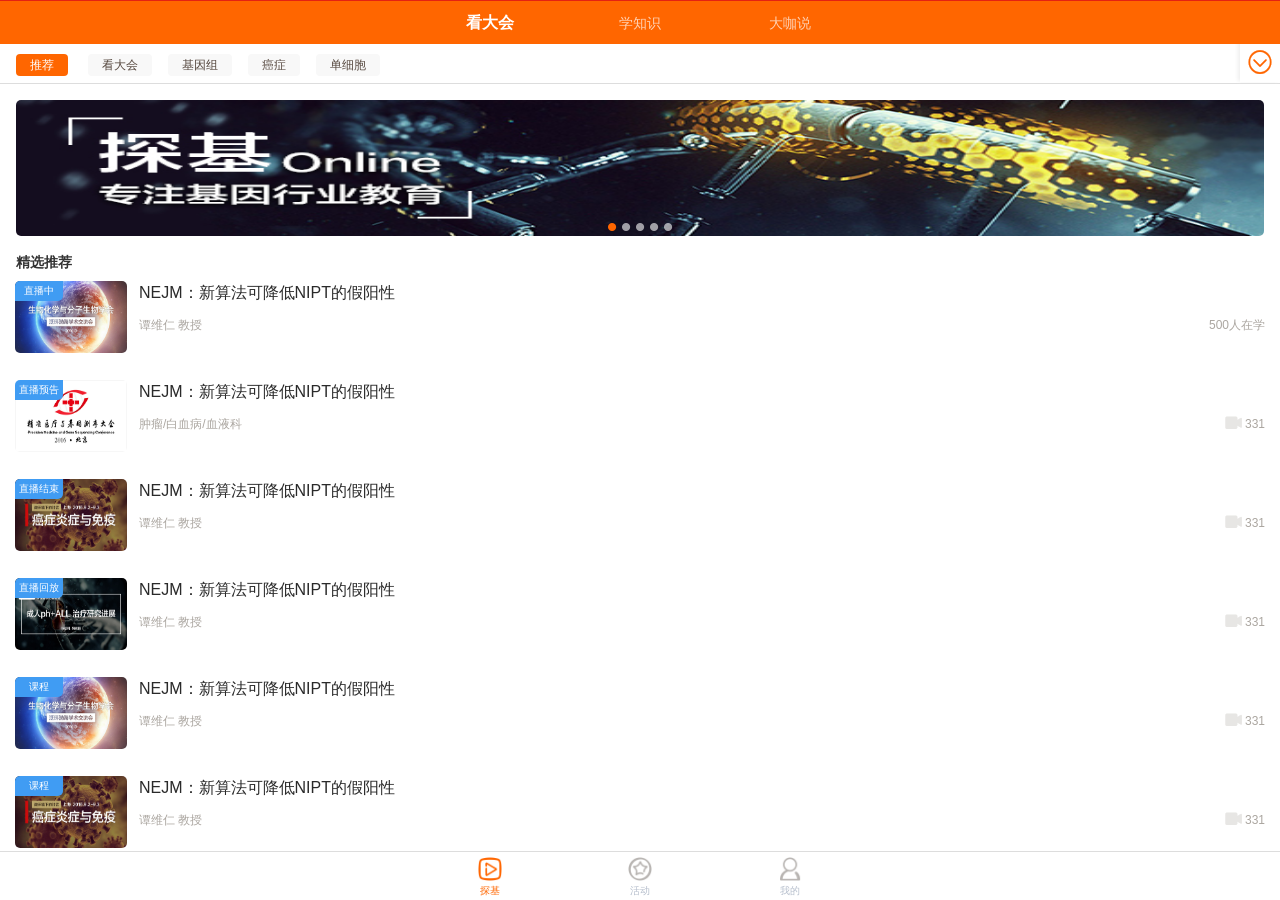
==== commit df18501d: "初始" ====
--- a/index.html
+++ b/index.html
@@ -1,10 +1,13 @@
 <!DOCTYPE html>
 <html>
+
 	<head>
-		<meta charset="UTF-8">
+		<meta charset="utf-8">
 		<meta name="viewport" content="initial-scale=1, maximum-scale=1, user-scalable=no, width=device-width">
-		<title>探基</title>
+		<title>测序中国</title>
+
 		<link rel="manifest" href="manifest.json">
+
 		<!-- un-comment this code to enable service worker
     <script>
       if ('serviceWorker' in navigator) {
@@ -13,8 +16,7 @@
           .catch(err => console.log('Error', err));
       }
     </script>-->
-		<!--<script src="js/angular-animation.js"></script>-->
-		
+
 		<!-- compiled css output -->
 		<link href="css/ionic.app.css" rel="stylesheet">
 
@@ -23,20 +25,12 @@
 
 		<!-- cordova script (this will be a 404 during development) -->
 		<script src="cordova.js"></script>
-		
-		<script src="http://res.wx.qq.com/open/js/jweixin-1.0.0.js"></script>
-		
+
 		<!-- your app's js -->
-		<script src="js/app.js"></script>
-    <script src="js/controllers.js"></script>
-    <script src="js/routes.js"></script>
-    <script src="js/services.js"></script>
-    <script src="js/directives.js"></script>
-    <!--<script src="js/elastic.js"></script>-->
-    <script src="js/jquery-3.1.1.min.js"></script>
-    <script src="js/ngStorage.min.js"></script>
+		<script src="js/controllers.js"></script>
 		
 		<script src="js/views/tabs-controller.js"></script>
+		<!--<script src="js/services.js"></script>-->
 		<script src="js/views/home-controller.js"></script>
 		<script src="js/views/activity-controller.js"></script>
 		<script src="js/views/my-controller.js"></script>
@@ -45,10 +39,20 @@
 		<script src="js/views/login_register-controller.js"></script>
 		<script src="js/views/classify-controller.js"></script>
 		<script src="js/views/liveProfile-controller.js"></script>
+		
 		<script src="js/views/live-controller.js"></script>
+		
+		
+		<script src="js/jquery-3.1.1.min.js"></script>
+		
+		<script src="js/app.js"></script>
+    
+		
 	</head>
+
 	<body ng-app="starter">
 		<!--底部导航-->
 		<ion-nav-view animation="slide-left-right"></ion-nav-view>
 	</body>
+
 </html>
--- a/css/ionic.app.css
+++ b/css/ionic.app.css
@@ -9634,16 +9634,6 @@
   -webkit-text-stroke-width: 0.2px;
   -moz-osx-font-smoothing: grayscale; }
 
-/* 开始时的样式 */
-.fade.ng-enter {
-  transition: 5s linear all;
-  /* 当使用css transition实现动画效果时，在开始时的样式中必须包含transition的设置 */
-  opacity: 0; }
-
-/* 结束时的样式 */
-.fade.ng-enter.ng-enter-active {
-  opacity: 1; }
-
 /*
 * @description: "主栏目—视频"页面样式
 * @author: 孔
@@ -9653,171 +9643,153 @@
 * k==kong
 * c==classify
 * */
-.tab_home {
-  /*上拉加载图标样式*/ }
-  .tab_home .bar {
-    background-image: linear-gradient(0deg, #e8e7e5, #e8e7e5 50%, transparent 50%); }
-  .tab_home ion-content.has-subheader {
-    top: 84px; }
-  .tab_home .tabs {
-    background: #ff6600;
-    top: 0;
-    height: 44px !important;
-    line-height: 44px;
+.tab_home .bar {
+  background-image: linear-gradient(0deg, #e8e7e5, #e8e7e5 50%, transparent 50%); }
+.tab_home ion-content.has-subheader {
+  top: 84px; }
+.tab_home .tabs {
+  background: #ff6600;
+  top: 0;
+  height: 44px !important;
+  line-height: 44px;
+  width: 100%;
+  padding: 0 8rem; }
+  .tab_home .tabs .tab-item {
+    font-size: 14px; }
+  .tab_home .tabs .tab-item-active {
+    font-size: 16px; }
+.tab_home .has-tabs.pane {
+  top: 44px;
+  bottom: 50px; }
+.tab_home .tab-item-active {
+  font-weight: bolder; }
+.tab_home .scrollToTop {
+  height: 32px;
+  width: 32px;
+  background: #7f7f7f;
+  border-radius: 50%;
+  position: absolute;
+  bottom: 65px;
+  right: 10px;
+  z-index: 10000;
+  color: #fff;
+  padding: 0;
+  border-width: 0;
+  line-height: 32px; }
+.tab_home .h_center.bar {
+  padding-left: 0; }
+.tab_home .h_center.has-header {
+  top: 40px; }
+.tab_home .h_center .scroll {
+  white-space: nowrap; }
+  .tab_home .h_center .scroll .button {
+    height: 20px;
+    padding: 0 14px;
+    font-size: 12px;
+    line-height: 20px;
+    min-height: 22px;
+    margin: 9px 0 2px 1.6rem;
+    color: #55473e;
+    border: none; }
+    .tab_home .h_center .scroll .button:last-child {
+      margin-right: 44px; }
+    .tab_home .h_center .scroll .button.activated {
+      color: #fff;
+      background: #ff6600; }
+    .tab_home .h_center .scroll .button.active {
+      color: #fff;
+      background: #ff6600;
+      border: none; }
+.tab_home .h_center .h_more {
+  display: block;
+  position: absolute;
+  right: 0;
+  bottom: 1px;
+  width: 40px;
+  height: 40px;
+  z-index: 1;
+  background-color: #fff;
+  box-shadow: -2px -1px 4px 0 #eee;
+  padding: 0;
+  border: none; }
+  .tab_home .h_center .h_more i {
+    display: block;
+    line-height: 40px;
+    text-align: center;
+    font-size: 24px;
+    color: #ff6600; }
+    .tab_home .h_center .h_more i.icon:before {
+      font-size: 24px;
+      font-weight: bold; }
+.tab_home .h_banner {
+  padding: 1.6rem 1.6rem 1rem; }
+  .tab_home .h_banner .slider-pager .slider-pager-page {
+    margin: 0 1px;
+    width: 12px; }
+  .tab_home .h_banner .slider-pager {
+    bottom: 10px; }
+  .tab_home .h_banner .slider-pager-page {
+    font-size: 10px;
+    color: #fff;
+    filter: alpha(opacity=60);
+    -moz-opacity: 0.6;
+    -khtml-opacity: 0.6;
+    opacity: 0.6; }
+    .tab_home .h_banner .slider-pager-page.active {
+      color: #ff6600;
+      filter: alpha(opacity=100);
+      -moz-opacity: 1;
+      -khtml-opacity: 1;
+      opacity: 1; }
+  .tab_home .h_banner img {
     width: 100%;
-    padding: 0 8rem; }
-    .tab_home .tabs .tab-item {
-      font-size: 14px; }
-    .tab_home .tabs .tab-item-active {
-      font-size: 16px; }
-  .tab_home .has-tabs.pane {
-    top: 44px;
-    bottom: 50px; }
-  .tab_home .tab-item-active {
-    font-weight: bolder; }
-  .tab_home .scrollToTop {
-    height: 32px;
-    width: 32px;
-    background: #7f7f7f;
-    border-radius: 50%;
+    height: 13.6rem;
+    border-radius: 5px; }
+.tab_home .h_list .h_recommend {
+  margin: 0;
+  font-size: 14px;
+  padding-left: 1.6rem;
+  font-weight: 600;
+  color: #333; }
+.tab_home .h_list .item {
+  border: none; }
+.tab_home .h_list .item-content {
+  padding-left: 14rem;
+  padding-right: 1.6rem;
+  padding-top: 12px; }
+  .tab_home .h_list .item-content img {
+    width: 11.2rem;
+    height: 7.2rem;
+    left: 1.6rem !important;
+    max-width: 11.2rem !important;
+    border-radius: 5px; }
+  .tab_home .h_list .item-content h2 {
+    white-space: normal;
+    overflow: visible;
+    color: #2a2a2a; }
+  .tab_home .h_list .item-content p {
+    padding-top: 1.1rem;
+    color: #aba6a0;
+    font-size: 12px; }
+    .tab_home .h_list .item-content p .h_camera {
+      display: inline-block;
+      float: right; }
+      .tab_home .h_list .item-content p .h_camera .icon {
+        color: #e7e6e4;
+        padding: 0 0.32rem;
+        font-size: 12px; }
+  .tab_home .h_list .item-content .h_state {
     position: absolute;
-    bottom: 65px;
-    right: 10px;
-    z-index: 10000;
+    left: 1.6rem;
+    top: 10px;
+    line-height: 2rem;
+    font-size: 10px;
+    line-height: 2rem;
+    text-align: center;
+    width: 4.8rem;
     color: #fff;
-    padding: 0;
-    border-width: 0;
-    line-height: 32px; }
-  .tab_home .h_center.bar {
-    padding-left: 0; }
-  .tab_home .h_center.has-header {
-    top: 40px; }
-  .tab_home .h_center .scroll-view.scroll-x {
-    overflow-x: hidden;
-    overflow-y: hidden; }
-  .tab_home .h_center .scroll {
-    white-space: nowrap; }
-    .tab_home .h_center .scroll .button {
-      height: 20px;
-      padding: 0 14px;
-      font-size: 12px;
-      line-height: 20px;
-      min-height: 22px;
-      margin: 9px 0 0 1.6rem;
-      color: #55473e;
-      border: none; }
-      .tab_home .h_center .scroll .button:last-child {
-        margin-right: 44px; }
-      .tab_home .h_center .scroll .button.activated {
-        color: #fff;
-        background: #ff6600; }
-      .tab_home .h_center .scroll .button.active {
-        color: #fff;
-        background: #ff6600;
-        border: none; }
-  .tab_home .h_center .h_more {
-    display: block;
-    position: absolute;
-    right: 0;
-    bottom: 1px;
-    width: 40px;
-    height: 40px;
-    z-index: 1;
-    background-color: #fff;
-    box-shadow: -2px -1px 4px 0 #eee;
-    padding: 0;
-    border: none; }
-    .tab_home .h_center .h_more i {
-      display: block;
-      line-height: 40px;
-      text-align: center;
-      font-size: 24px;
-      color: #ff6600; }
-      .tab_home .h_center .h_more i.icon:before {
-        font-size: 24px;
-        font-weight: bold; }
-  .tab_home .h_banner {
-    padding: 1.6rem 1.6rem 1rem; }
-    .tab_home .h_banner .slider-pager .slider-pager-page {
-      margin: 0 1px;
-      width: 12px; }
-    .tab_home .h_banner .slider-pager {
-      bottom: 10px; }
-    .tab_home .h_banner .slider-pager-page {
-      font-size: 10px;
-      color: #fff;
-      filter: alpha(opacity=60);
-      -moz-opacity: 0.6;
-      -khtml-opacity: 0.6;
-      opacity: 0.6; }
-      .tab_home .h_banner .slider-pager-page.active {
-        color: #ff6600;
-        filter: alpha(opacity=100);
-        -moz-opacity: 1;
-        -khtml-opacity: 1;
-        opacity: 1; }
-    .tab_home .h_banner img {
-      width: 100%;
-      height: 13.6rem;
-      border-radius: 5px; }
-  .tab_home .h_list .h_recommend {
-    margin: 0;
-    font-size: 14px;
-    padding-left: 1.6rem;
-    font-weight: 600;
-    color: #333; }
-  .tab_home .h_list .item {
-    border: none; }
-    .tab_home .h_list .item.item-thumbnail-left, .tab_home .h_list .item.item-thumbnail-left .item-content {
-      min-height: 9.2rem; }
-    .tab_home .h_list .item .item-content {
-      padding: 1rem 1.6rem 1rem 14rem;
-      min-height: 9.2rem; }
-      .tab_home .h_list .item .item-content img {
-        width: 11.6rem;
-        height: 7.2rem;
-        left: 1.6rem;
-        max-width: none;
-        max-height: none;
-        border-radius: 5px; }
-      .tab_home .h_list .item .item-content h2 {
-        white-space: normal;
-        padding-top: 2px;
-        white-space: normal;
-        line-height: 18px; }
-      .tab_home .h_list .item .item-content p {
-        color: #aba6a0;
-        font-size: 12px;
-        position: absolute;
-        bottom: 10px;
-        line-height: 18px; }
-      .tab_home .h_list .item .item-content .h_camera {
-        position: absolute;
-        font-size: 12px;
-        color: #aba6a0;
-        right: 1.6rem;
-        bottom: 1rem; }
-        .tab_home .h_list .item .item-content .h_camera .icon {
-          color: #e7e6e4;
-          padding: 0 0.32rem;
-          font-size: 12px; }
-      .tab_home .h_list .item .item-content .h_state {
-        position: absolute;
-        left: 1.6rem;
-        top: 10px;
-        line-height: 2rem;
-        font-size: 10px;
-        line-height: 2rem;
-        text-align: center;
-        width: 4.8rem;
-        color: #fff;
-        background: #409cf3;
-        border-radius: 5px 0 5px 0; }
-  .tab_home ion-spinner {
-    height: 32px; }
-    .tab_home ion-spinner svg {
-      height: 32px;
-      line-height: 32px; }
+    background: #409cf3;
+    border-radius: 5px 0 5px 0; }
 
 .k_footer .k_color {
   color: #98a4b8; }
@@ -9867,50 +9839,46 @@
   .tab-activity .tab-item.tab-item-active {
     color: #ff6600;
     font-weight: bold; }
-.tab-activity ion-content .list {
-  padding-bottom: 1.6rem; }
-  .tab-activity ion-content .list .item {
-    border: none;
-    margin: 1.6rem 1.6rem 0;
-    padding: 0;
-    height: 20.8rem; }
-    .tab-activity ion-content .list .item .item-content {
-      padding: 0;
-      height: 20.8rem; }
-    .tab-activity ion-content .list .item div {
-      height: 100%;
+.tab-activity ion-content .list .item {
+  border: none;
+  margin: 1.6rem 1.6rem 0;
+  padding: 0;
+  height: 20.8rem; }
+  .tab-activity ion-content .list .item .item-content {
+    padding: 0; }
+  .tab-activity ion-content .list .item div {
+    height: 100%;
+    width: 100%;
+    position: relative; }
+    .tab-activity ion-content .list .item div p {
+      background: #838e9f;
+      position: absolute;
+      z-index: 1;
+      top: 0;
+      left: 0;
+      color: #fff;
+      text-align: center;
+      padding: 2px 10px;
+      border-radius: 4px 0 4px 0; }
+    .tab-activity ion-content .list .item div .foreshow {
+      background-color: #4384e9; }
+    .tab-activity ion-content .list .item div .startTime {
+      background-color: #4384e9; }
+      .tab-activity ion-content .list .item div .startTime .k-time {
+        padding: 0 5px; }
+    .tab-activity ion-content .list .item div img {
+      border-radius: 4px;
       width: 100%;
-      position: relative; }
-      .tab-activity ion-content .list .item div p {
-        background: #838e9f;
-        position: absolute;
-        z-index: 1;
-        top: 0;
-        left: 0;
-        color: #fff;
-        text-align: center;
-        padding: 2px 10px;
-        border-radius: 4px 0 4px 0; }
-      .tab-activity ion-content .list .item div .foreshow {
-        background-color: #4384e9; }
-      .tab-activity ion-content .list .item div .startTime {
-        background-color: #4384e9; }
-        .tab-activity ion-content .list .item div .startTime .k-time {
-          padding: 0 5px; }
-      .tab-activity ion-content .list .item div img {
-        border-radius: 4px;
-        width: 100%;
-        height: 20.8rem; }
+      height: 100%; }
 
 .tab-my p {
   margin: 0; }
 .tab-my .tabs-color-assertive .tab-item {
   color: #a49f99; }
 .tab-my .tabs-striped.tabs-color-assertive .tab-item.tab-item-active {
+  color: #ff6600;
   font-size: 15px;
-  font-weight: 600;
-  color: #ff6600;
-  border-color: #ff6600; }
+  font-weight: 600; }
 .tab-my .k_nologin .k_no {
   width: 100%;
   font-weight: 600;
@@ -9997,15 +9965,14 @@
   padding: 1.6rem 0 0 1.6rem;
   margin: 0; }
 .tab-my .k_lookedList {
-  padding-top: 1.5rem;
+  padding-top: 1.3rem;
   border: none; }
   .tab-my .k_lookedList .item {
     border-style: none; }
     .tab-my .k_lookedList .item .item-content {
-      padding: 1rem 1.6rem 1rem 14rem;
-      min-height: 9.2rem; }
-    .tab-my .k_lookedList .item.item-thumbnail-left, .tab-my .k_lookedList .item.item-thumbnail-left .item-content {
-      min-height: 9.2rem; }
+      padding-left: 14rem;
+      padding-right: 1.6rem;
+      padding-top: 1.2rem; }
     .tab-my .k_lookedList .item img {
       position: absolute;
       border-radius: 4px;
@@ -10014,17 +9981,14 @@
       max-width: none;
       max-height: none;
       left: 1.6rem;
-      top: 1rem; }
+      top: 1.2rem; }
     .tab-my .k_lookedList .item h2 {
-      padding-top: 2px;
-      white-space: normal;
-      line-height: 18px; }
+      white-space: normal; }
     .tab-my .k_lookedList .item p {
-      bottom: 1rem;
+      bottom: 1.8rem;
       color: #aba6a0;
       font-size: 12px;
-      position: absolute;
-      line-height: 18px; }
+      position: absolute; }
       .tab-my .k_lookedList .item p span {
         position: absolute;
         right: 0; }
@@ -10032,7 +9996,7 @@
           padding: 0 4px; }
     .tab-my .k_lookedList .item b {
       position: absolute;
-      top: 1rem;
+      top: 1.2rem;
       left: 1.6rem;
       font-weight: 100;
       display: block;
@@ -10054,123 +10018,125 @@
 * i==info
 * w==weixin
 * */
-.k_detail p {
-  margin: 0; }
-.k_detail .d_back {
-  position: absolute;
-  z-index: 1;
-  width: 3.2rem;
-  height: 3.2rem;
-  border-radius: 50%;
-  background: rgba(0, 0, 0, 0.5);
-  line-height: 3.2rem;
-  text-align: center;
-  color: #fff;
-  left: 1.6rem;
-  top: 1rem; }
-.k_detail ion-content.has-footer {
-  bottom: 50px; }
-.k_detail ion-content .d_img {
-  position: relative; }
-  .k_detail ion-content .d_img img {
-    width: 100%;
-    height: 21.8rem; }
-.k_detail ion-content .list {
-  padding: 1.8rem 1.6rem 0; }
-  .k_detail ion-content .list .item {
-    border: none; }
-  .k_detail ion-content .list .d_title {
-    font-size: 20px;
-    font-weight: normal;
-    font-style: normal;
-    font-stretch: normal;
-    line-height: 1.4;
-    color: #2b2a2a; }
-  .k_detail ion-content .list .d_time_place {
-    padding: 2rem 0 0;
-    color: #888;
-    line-height: 20px;
-    font-size: 14px;
-    clear: both; }
-    .k_detail ion-content .list .d_time_place span {
-      display: block;
-      margin-bottom: 5px;
-      clear: both; }
-  .k_detail ion-content .list .d_info {
+.k_detail {
+  font-family: PingFangSC; }
+  .k_detail p {
     margin: 0; }
-    .k_detail ion-content .list .d_info dt h2 {
-      margin: 0;
-      line-height: 2.2rem;
-      font-size: 16px;
-      font-weight: 500;
+  .k_detail ion-content.has-footer {
+    bottom: 50px; }
+  .k_detail ion-content .d_img {
+    position: relative; }
+    .k_detail ion-content .d_img .d_back {
+      position: absolute;
+      z-index: 1;
+      width: 3.2rem;
+      height: 3.2rem;
+      border-radius: 50%;
+      background: rgba(0, 0, 0, 0.5);
+      line-height: 3.2rem;
+      text-align: center;
+      color: #fff;
+      left: 1.6rem;
+      top: 1rem; }
+    .k_detail ion-content .d_img img {
+      width: 100%;
+      height: 21.8rem; }
+  .k_detail ion-content .list {
+    padding: 1.8rem 1.6rem 0; }
+    .k_detail ion-content .list .item {
+      border: none; }
+    .k_detail ion-content .list .d_title {
+      font-size: 20px;
+      font-weight: normal;
       font-style: normal;
       font-stretch: normal;
-      color: #2a2a2a;
-      padding: 1.8rem 0 1rem; }
-    .k_detail ion-content .list .d_info dt p {
-      line-height: 1.57;
-      font-size: 14px; }
-    .k_detail ion-content .list .d_info .i_list {
-      padding: 1rem 0 1.6rem; }
-      .k_detail ion-content .list .d_info .i_list li {
-        list-style: none; }
-    .k_detail ion-content .list .d_info .i_pic img {
-      width: 100%;
-      height: 12.8rem; }
-    .k_detail ion-content .list .d_info .i_text {
-      padding: 1.6rem 0 1rem; }
-      .k_detail ion-content .list .d_info .i_text p {
-        font-size: 14px;
-        font-weight: normal;
+      line-height: 1.4;
+      color: #2b2a2a; }
+    .k_detail ion-content .list .d_time_place {
+      padding: 2rem 0 0;
+      color: #888;
+      line-height: 20px;
+      font-size: 14px;
+      clear: both; }
+      .k_detail ion-content .list .d_time_place span {
+        display: block;
+        margin-bottom: 5px;
+        clear: both; }
+    .k_detail ion-content .list .d_info {
+      margin: 0; }
+      .k_detail ion-content .list .d_info dt h2 {
+        margin: 0;
+        line-height: 2.2rem;
+        font-size: 16px;
+        font-weight: 500;
         font-style: normal;
         font-stretch: normal;
+        color: #2a2a2a;
+        padding: 1.8rem 0 1rem; }
+      .k_detail ion-content .list .d_info dt p {
         line-height: 1.57;
-        color: #2a2a2a; }
-    .k_detail ion-content .list .d_info .i_url {
-      padding-bottom: 30px;
-      border-bottom: 1px solid #eaeaea; }
-      .k_detail ion-content .list .d_info .i_url a {
-        display: block;
-        text-decoration: none;
-        font-family: PingFangSC;
-        font-size: 14px;
-        font-weight: normal;
-        font-style: normal;
-        font-stretch: normal;
-        line-height: 1.57;
-        color: #4384e9; }
-  .k_detail ion-content .list .d_weixin {
-    text-align: center; }
-    .k_detail ion-content .list .d_weixin .w_attention {
-      width: 100%;
-      padding: 1.6rem 6.4rem;
-      color: #8d939d;
-      font-size: 14px; }
-      .k_detail ion-content .list .d_weixin .w_attention p {
-        line-height: 2.4rem; }
-        .k_detail ion-content .list .d_weixin .w_attention p i {
-          padding: 0 2px;
-          color: #4689F2;
-          font-weight: 600;
-          font-size: 1.6rem; }
-    .k_detail ion-content .list .d_weixin .w_QR_code img {
-      width: 15rem; }
-    .k_detail ion-content .list .d_weixin .w_distinguish {
-      color: #aab0b8;
-      font-size: 1.2rem;
-      line-height: 1.8rem;
-      padding: 1rem 0 6.2rem; }
-.k_detail .bar-footer {
-  background: #de4040;
-  height: 50px; }
-  .k_detail .bar-footer.closed {
-    background: #838e9f; }
-  .k_detail .bar-footer.beginSoon {
-    background: #838f9f; }
-  .k_detail .bar-footer .title {
-    height: 50px;
-    line-height: 50px;
-    color: #fff; }
+        font-size: 14px; }
+      .k_detail ion-content .list .d_info .i_list {
+        padding: 1rem 0 1.6rem; }
+        .k_detail ion-content .list .d_info .i_list li {
+          list-style: none; }
+      .k_detail ion-content .list .d_info .i_pic img {
+        width: 100%;
+        height: 12.8rem; }
+      .k_detail ion-content .list .d_info .i_text {
+        padding: 1.6rem 0 1rem; }
+        .k_detail ion-content .list .d_info .i_text p {
+          font-size: 14px;
+          font-weight: normal;
+          font-style: normal;
+          font-stretch: normal;
+          line-height: 1.57;
+          color: #2a2a2a; }
+      .k_detail ion-content .list .d_info .i_url {
+        padding-bottom: 30px;
+        border-bottom: 1px solid #eaeaea; }
+        .k_detail ion-content .list .d_info .i_url a {
+          display: block;
+          text-decoration: none;
+          font-family: PingFangSC;
+          font-size: 14px;
+          font-weight: normal;
+          font-style: normal;
+          font-stretch: normal;
+          line-height: 1.57;
+          color: #4384e9; }
+    .k_detail ion-content .list .d_weixin {
+      text-align: center; }
+      .k_detail ion-content .list .d_weixin .w_attention {
+        width: 100%;
+        padding: 1.6rem 6.4rem;
+        color: #8d939d;
+        font-size: 14px; }
+        .k_detail ion-content .list .d_weixin .w_attention p {
+          line-height: 2.4rem; }
+          .k_detail ion-content .list .d_weixin .w_attention p i {
+            padding: 0 2px;
+            color: #4689F2;
+            font-weight: 600;
+            font-size: 1.6rem; }
+      .k_detail ion-content .list .d_weixin .w_QR_code img {
+        width: 15rem; }
+      .k_detail ion-content .list .d_weixin .w_distinguish {
+        color: #aab0b8;
+        font-size: 1.2rem;
+        line-height: 1.8rem;
+        padding: 1rem 0 6.2rem; }
+  .k_detail .bar-footer {
+    background: #de4040;
+    height: 50px; }
+    .k_detail .bar-footer.closed {
+      background: #838e9f; }
+    .k_detail .bar-footer.beginSoon {
+      background: #838f9f; }
+    .k_detail .bar-footer .title {
+      height: 50px;
+      line-height: 50px;
+      color: #fff; }
 
 /*
 * @description: "视频播放页"页面样式
@@ -10273,7 +10239,7 @@
           height: 2.2rem;
           color: #b4b1ac;
           background: none;
-          border: solid 1px #dbd7d0; }
+          border: solid 1px #b4b1ac; }
     .k_play .p_content .p_info .playMessage p {
       line-height: 20px;
       font-size: 14px;
@@ -10445,18 +10411,6 @@
 * k==kong
 * l==login_register
 * */
-.k_login_register .wx_back {
-  position: absolute;
-  z-index: 1;
-  width: 3.2rem;
-  height: 3.2rem;
-  border-radius: 50%;
-  background: rgba(0, 0, 0, 0.5);
-  line-height: 3.2rem;
-  text-align: center;
-  color: #fff;
-  left: 1.6rem;
-  top: 1rem; }
 .k_login_register ion-content {
   background: #4384e9;
   text-align: center; }
@@ -10545,7 +10499,7 @@
   .k_classify ion-content .button {
     line-height: 2rem;
     font-size: 1.4rem;
-    padding: .4rem 1rem;
+    padding: .6rem 1rem;
     min-height: 0;
     min-width: 0;
     color: #54463d;
@@ -10576,44 +10530,90 @@
 * i==info
 * w==weixin
 * */
-.liveprofile {
-  /*关注微信*/
-  /*返回按钮*/ }
-  .liveprofile p {
-    margin: 0; }
-  .liveprofile .follow_TJweixin {
+.liveprofile p {
+  margin: 0; }
+.liveprofile ion-content.has-footer {
+  bottom: 50px; }
+.liveprofile ion-content .follow_TJweixin {
+  height: 40px;
+  background: #ff6600;
+  font-size: #fff;
+  padding: 0 1.6rem; }
+  .liveprofile ion-content .follow_TJweixin .col {
+    padding: 0; }
+  .liveprofile ion-content .follow_TJweixin div, .liveprofile ion-content .follow_TJweixin button {
+    color: #fff; }
+  .liveprofile ion-content .follow_TJweixin .TJ_logo {
+    display: inline-block;
+    line-height: 40px;
+    color: #fff;
+    padding-right: .6rem;
+    font-size: 22px;
+    font-weight: 900; }
+  .liveprofile ion-content .follow_TJweixin .TJ_info {
+    display: inline-block;
+    line-height: 12px;
+    font-size: 12px; }
+    .liveprofile ion-content .follow_TJweixin .TJ_info p {
+      font-size: 12px;
+      line-height: 20px;
+      height: 20px; }
+  .liveprofile ion-content .follow_TJweixin button {
+    font-size: 12px;
+    white-space: nowrap;
+    background: none;
+    margin: .8rem 0;
+    border: 1px solid #fff;
+    border-radius: 4px;
+    height: 24px; }
+.liveprofile ion-content .liveprofile_img {
+  position: relative;
+  height: 21rem; }
+  .liveprofile ion-content .liveprofile_img .liveprofile_countdown {
     height: 40px;
-    background: #ff6600;
-    font-size: #fff;
-    padding: 0 1.6rem; }
-    .liveprofile .follow_TJweixin .col {
-      padding: 0; }
-    .liveprofile .follow_TJweixin div, .liveprofile .follow_TJweixin button {
+    text-align: center;
+    font-size: 14px;
+    line-height: 40px;
+    background: rgba(0, 0, 0, 0.5);
+    position: absolute;
+    bottom: 0;
+    width: 100%; }
+    .liveprofile ion-content .liveprofile_img .liveprofile_countdown p {
       color: #fff; }
-    .liveprofile .follow_TJweixin .TJ_logo {
-      display: inline-block;
-      line-height: 40px;
-      color: #fff;
-      padding-right: .6rem;
-      font-size: 22px;
-      font-weight: 900; }
-    .liveprofile .follow_TJweixin .TJ_info {
-      display: inline-block;
-      line-height: 12px;
-      font-size: 12px; }
-      .liveprofile .follow_TJweixin .TJ_info p {
-        font-size: 12px;
-        line-height: 20px;
-        height: 20px; }
-    .liveprofile .follow_TJweixin button {
-      font-size: 12px;
-      white-space: nowrap;
-      background: none;
-      margin: .8rem 0;
-      border: 1px solid #fff;
-      border-radius: 4px;
-      height: 24px; }
-  .liveprofile .liveprofile_back {
+  .liveprofile ion-content .liveprofile_img .liveprofile_living, .liveprofile ion-content .liveprofile_img .liveprofile_liveEnd {
+    height: 20px;
+    text-align: center;
+    font-size: 10px;
+    line-height: 20px;
+    background: rgba(0, 0, 0, 0.5);
+    position: absolute;
+    bottom: 1rem;
+    right: 1.6rem;
+    padding: 0 1.6rem;
+    border-radius: 10px; }
+    .liveprofile ion-content .liveprofile_img .liveprofile_living p, .liveprofile ion-content .liveprofile_img .liveprofile_liveEnd p {
+      color: #fff; }
+  .liveprofile ion-content .liveprofile_img .liveprofile_playBack {
+    position: absolute;
+    width: 15rem;
+    height: 8.8rem;
+    border-radius: 5px;
+    background: rgba(0, 0, 0, 0.5);
+    line-height: 5rem;
+    text-align: center;
+    color: #fff;
+    left: 0;
+    top: 0;
+    margin: auto;
+    right: 0;
+    bottom: 0; }
+    .liveprofile ion-content .liveprofile_img .liveprofile_playBack i {
+      font-size: 4rem; }
+    .liveprofile ion-content .liveprofile_img .liveprofile_playBack p {
+      font-size: 1.4rem;
+      line-height: 1.4rem;
+      margin: 0; }
+  .liveprofile ion-content .liveprofile_img .liveprofile_back {
     position: absolute;
     z-index: 1;
     width: 3.2rem;
@@ -10625,264 +10625,207 @@
     color: #fff;
     left: 1.6rem;
     top: 1rem; }
-    .liveprofile .liveprofile_back.back_top {
-      top: 5rem; }
-  .liveprofile ion-content.has-footer {
-    bottom: 50px; }
-  .liveprofile ion-content.has-header {
-    top: 40px; }
-  .liveprofile ion-content .liveprofile_img {
-    position: relative;
-    height: 21rem; }
-    .liveprofile ion-content .liveprofile_img .liveprofile_countdown {
-      height: 40px;
-      text-align: center;
+  .liveprofile ion-content .liveprofile_img img {
+    width: 100%;
+    height: 100%; }
+.liveprofile ion-content .list {
+  padding: 1.6rem 0 0 0; }
+  .liveprofile ion-content .list .item {
+    border: none; }
+  .liveprofile ion-content .list .liveprofile_title {
+    padding: 0 1.6rem;
+    font-size: 18px;
+    line-height: 1.4;
+    color: #333;
+    padding-bottom: .5rem; }
+  .liveprofile ion-content .list .liveprofile_enrollment {
+    padding: 0 1.6rem;
+    height: 24px;
+    overflow: hidden;
+    position: relative; }
+    .liveprofile ion-content .list .liveprofile_enrollment span {
+      display: inline-block;
+      overflow: hidden;
+      width: 24px;
+      height: 24px;
+      border-radius: 5px; }
+    .liveprofile ion-content .list .liveprofile_enrollment .people_num {
+      position: absolute;
+      top: 0;
+      height: 24px;
+      width: auto;
+      color: #fe6700;
+      padding: 0 8px;
+      line-height: 24px;
+      background: #f4f4f4;
+      margin: 0 4px; }
+  .liveprofile ion-content .list .liveprofile_keywords {
+    padding: 1.4rem 1.6rem; }
+    .liveprofile ion-content .list .liveprofile_keywords i {
+      display: inline-block;
+      padding: 0 1.6rem;
+      font-size: 1.2rem;
+      line-height: 2.2rem;
+      box-sizing: border-box;
+      border-radius: 4px;
+      color: #b4b3ae;
+      margin-right: .8rem;
+      background: #f4f4f4; }
+      .liveprofile ion-content .list .liveprofile_keywords i:first-of-type {
+        color: #b4b1ac;
+        background: none;
+        border: solid 1px #dbd7d0;
+        height: 2.2rem;
+        line-height: 2rem; }
+  .liveprofile ion-content .list .liveprofile_time_place {
+    border-top: 1px solid #eae6e3;
+    padding: 2rem 1.6rem .5rem;
+    color: #888;
+    line-height: 20px;
+    font-size: 13px; }
+  .liveprofile ion-content .list .live_people {
+    padding: 1rem 1.6rem;
+    border: 1px solid #eaeaea;
+    border-right: none;
+    border-left: none;
+    height: 7.6rem; }
+    .liveprofile ion-content .list .live_people .col {
+      padding: 0; }
+    .liveprofile ion-content .list .live_people .a_portrait img {
+      width: 5.6rem;
+      height: 5.6rem;
+      border-radius: 50%; }
+    .liveprofile ion-content .list .live_people .a_message p {
+      margin-top: .4rem;
+      margin-bottom: .5rem;
+      font-size: 1.2rem; }
+      .liveprofile ion-content .list .live_people .a_message p .a_name {
+        font-weight: 600;
+        font-size: 1.6rem;
+        padding-right: .8rem;
+        color: #2a2a2a; }
+      .liveprofile ion-content .list .live_people .a_message p .a_title {
+        color: #878787; }
+      .liveprofile ion-content .list .live_people .a_message p .a_place {
+        color: #878787;
+        padding-right: .8rem; }
+      .liveprofile ion-content .list .live_people .a_message p .a_office {
+        color: #878787; }
+    .liveprofile ion-content .list .live_people .a_go {
+      line-height: 5.6rem;
+      text-align: right;
+      font-size: 1.6rem;
+      color: #b9b2aa; }
+  .liveprofile ion-content .list .liveprofile_info {
+    padding: 0 1.6rem;
+    margin: 0; }
+    .liveprofile ion-content .list .liveprofile_info dt h2 {
+      margin: 0;
+      line-height: 32px;
       font-size: 14px;
-      line-height: 40px;
-      background: rgba(0, 0, 0, 0.5);
-      position: absolute;
-      bottom: 0;
-      width: 100%; }
-      .liveprofile ion-content .liveprofile_img .liveprofile_countdown p {
-        color: #fff; }
-    .liveprofile ion-content .liveprofile_img .liveprofile_living, .liveprofile ion-content .liveprofile_img .liveprofile_liveEnd {
-      height: 20px;
-      text-align: center;
-      font-size: 10px;
-      line-height: 20px;
-      background: rgba(0, 0, 0, 0.5);
-      position: absolute;
-      bottom: 1rem;
-      right: 1.6rem;
-      padding: 0 1.6rem;
-      border-radius: 10px; }
-      .liveprofile ion-content .liveprofile_img .liveprofile_living p, .liveprofile ion-content .liveprofile_img .liveprofile_liveEnd p {
-        color: #fff; }
-    .liveprofile ion-content .liveprofile_img .liveprofile_playBack {
-      position: absolute;
-      width: 15rem;
-      height: 8.8rem;
-      border-radius: 5px;
-      background: rgba(0, 0, 0, 0.5);
-      line-height: 5rem;
-      text-align: center;
-      color: #fff;
-      left: 0;
-      top: 0;
-      margin: auto;
-      right: 0;
-      bottom: 0; }
-      .liveprofile ion-content .liveprofile_img .liveprofile_playBack i {
-        font-size: 4rem; }
-      .liveprofile ion-content .liveprofile_img .liveprofile_playBack p {
-        font-size: 1.4rem;
-        line-height: 1.4rem;
-        margin: 0; }
-    .liveprofile ion-content .liveprofile_img img {
+      font-weight: 500;
+      color: #333; }
+    .liveprofile ion-content .list .liveprofile_info dt p {
+      line-height: 24px;
+      font-size: 14px;
+      font-weight: 100; }
+    .liveprofile ion-content .list .liveprofile_info .i_list {
+      padding: 1rem 0 1.6rem; }
+      .liveprofile ion-content .list .liveprofile_info .i_list li {
+        list-style: none; }
+    .liveprofile ion-content .list .liveprofile_info .i_pic img {
       width: 100%;
-      height: 100%; }
-  .liveprofile ion-content .list {
-    padding: 1.6rem 0 1.6rem 0; }
-    .liveprofile ion-content .list .item {
-      border: none; }
-    .liveprofile ion-content .list .liveprofile_title {
-      padding: 0 1.6rem;
-      font-size: 18px;
-      line-height: 1.4;
-      color: #333;
-      padding-bottom: .5rem; }
-    .liveprofile ion-content .list .liveprofile_enrollment {
-      padding: 0 1.6rem;
-      height: 24px;
-      overflow: hidden;
-      position: relative; }
-      .liveprofile ion-content .list .liveprofile_enrollment img {
+      height: 12.8rem; }
+    .liveprofile ion-content .list .liveprofile_info .i_text {
+      padding-top: 1.2rem; }
+      .liveprofile ion-content .list .liveprofile_info .i_text p {
+        font-size: 14px;
+        line-height: 1.57;
+        color: #2a2a2a; }
+.liveprofile .bar-footer {
+  height: 50px; }
+  .liveprofile .bar-footer.signUp {
+    background: #ff6600; }
+  .liveprofile .bar-footer.calm {
+    background: #838f9f; }
+  .liveprofile .bar-footer .title {
+    height: 50px;
+    line-height: 50px;
+    color: #fff; }
+.liveprofile .p_mask {
+  position: absolute;
+  top: 0;
+  width: 100%;
+  height: 100%;
+  background: #000;
+  opacity: 0.5;
+  z-index: 10; }
+.liveprofile .card {
+  z-index: 11;
+  position: absolute;
+  left: 0;
+  right: 0;
+  top: 10.2rem;
+  margin: auto;
+  width: 31.6rem;
+  height: 40rem;
+  border-radius: 4px; }
+  .liveprofile .card span {
+    position: absolute;
+    display: block;
+    right: 1rem;
+    top: 1rem;
+    font-size: 1.8rem;
+    color: #fff;
+    width: 1.8rem;
+    height: 1.8rem;
+    text-align: center;
+    z-index: 10002; }
+  .liveprofile .card ion-scroll {
+    height: 22rem; }
+    .liveprofile .card ion-scroll .scroll-bar-indicator {
+      background: #eae6e3; }
+  .liveprofile .card .p_introduce {
+    padding-bottom: 0;
+    padding-top: 0;
+    border-width: 0; }
+    .liveprofile .card .p_introduce p {
+      padding-right: 1rem; }
+      .liveprofile .card .p_introduce p:first-child {
+        margin-top: 0; }
+  .liveprofile .card .p_background {
+    width: 100%;
+    height: 12rem;
+    overflow: visible;
+    background: url(../../img/background/speaker_bg.jpg);
+    background-size: 100% 100%;
+    margin-bottom: 4.4rem; }
+    .liveprofile .card .p_background .item {
+      background: none; }
+    .liveprofile .card .p_background .p_people {
+      height: 16.4rem;
+      overflow: visible;
+      z-index: 1000;
+      padding: 0;
+      border: none;
+      padding: 9rem 0 0.4rem 10.6rem; }
+      .liveprofile .card .p_background .p_people img {
+        z-index: 1000;
+        top: 7rem;
+        left: 1.6rem;
+        border: 2px solid #fff;
+        box-sizing: border-box;
         border-radius: 5px;
-        width: 24px;
-        height: 24px; }
-      .liveprofile ion-content .list .liveprofile_enrollment span {
-        display: inline-block;
-        overflow: hidden;
-        width: 24px;
-        height: 24px;
-        border-radius: 5px; }
-      .liveprofile ion-content .list .liveprofile_enrollment .people_num {
-        position: absolute;
-        top: 0;
-        height: 24px;
-        width: auto;
-        color: #fe6700;
-        padding: 0 8px;
-        line-height: 24px;
-        background: #f4f4f4;
-        margin: 0 4px; }
-    .liveprofile ion-content .list .liveprofile_keywords {
-      padding: 1.4rem 1.6rem; }
-      .liveprofile ion-content .list .liveprofile_keywords i {
-        display: inline-block;
-        padding: 0 1.6rem;
-        font-size: 1.2rem;
+        box-shadow: 0 0 5px rgba(0, 0, 0, 0.3); }
+      .liveprofile .card .p_background .p_people h2 {
         line-height: 2.2rem;
-        box-sizing: border-box;
-        border-radius: 4px;
-        color: #b4b3ae;
-        margin-right: .8rem;
-        background: #f4f4f4; }
-        .liveprofile ion-content .list .liveprofile_keywords i:first-of-type {
-          color: #b4b1ac;
-          background: none;
-          border: solid 1px #dbd7d0;
-          height: 2.2rem;
-          line-height: 2rem; }
-    .liveprofile ion-content .list .liveprofile_time_place {
-      border-top: 1px solid #eae6e3;
-      padding: 2rem 1.6rem .5rem;
-      color: #888;
-      line-height: 20px;
-      font-size: 13px; }
-    .liveprofile ion-content .list .live_people {
-      padding: 1rem 1.6rem;
-      border: 1px solid #eaeaea;
-      border-right: none;
-      border-left: none;
-      height: 7.6rem; }
-      .liveprofile ion-content .list .live_people .col {
-        padding: 0; }
-      .liveprofile ion-content .list .live_people .a_portrait img {
-        width: 5.6rem;
-        height: 5.6rem;
-        border-radius: 50%; }
-      .liveprofile ion-content .list .live_people .a_message p {
-        margin-top: .4rem;
-        margin-bottom: .5rem;
+        color: #fff;
+        font-size: 1.6rem;
+        margin-bottom: 1.6rem; }
+      .liveprofile .card .p_background .p_people p {
+        color: #8D939D;
+        line-height: 1.8rem;
         font-size: 1.2rem; }
-        .liveprofile ion-content .list .live_people .a_message p .a_name {
-          font-weight: 600;
-          font-size: 1.6rem;
-          padding-right: .8rem;
-          color: #2a2a2a; }
-        .liveprofile ion-content .list .live_people .a_message p .a_title {
-          color: #878787; }
-        .liveprofile ion-content .list .live_people .a_message p .a_place {
-          color: #878787;
-          padding-right: .8rem; }
-        .liveprofile ion-content .list .live_people .a_message p .a_office {
-          color: #878787; }
-      .liveprofile ion-content .list .live_people .a_go {
-        line-height: 5.6rem;
-        text-align: right;
-        font-size: 1.6rem;
-        color: #b9b2aa; }
-    .liveprofile ion-content .list .liveprofile_info {
-      padding: 0 1.6rem;
-      margin: 0; }
-      .liveprofile ion-content .list .liveprofile_info dt h2 {
-        margin: 0;
-        line-height: 32px;
-        font-size: 14px;
-        font-weight: 500;
-        color: #333; }
-      .liveprofile ion-content .list .liveprofile_info dt p {
-        line-height: 24px;
-        font-size: 14px;
-        font-weight: 100; }
-      .liveprofile ion-content .list .liveprofile_info .i_list {
-        padding: 1rem 0 1.6rem; }
-        .liveprofile ion-content .list .liveprofile_info .i_list li {
-          list-style: none; }
-      .liveprofile ion-content .list .liveprofile_info .i_pic img {
-        width: 100%;
-        height: 12.8rem; }
-      .liveprofile ion-content .list .liveprofile_info .i_text {
-        padding-top: 1.2rem; }
-        .liveprofile ion-content .list .liveprofile_info .i_text p {
-          font-size: 14px;
-          line-height: 1.57;
-          color: #2a2a2a; }
-  .liveprofile .bar-footer {
-    height: 50px; }
-    .liveprofile .bar-footer.signUp {
-      background: #ff6600; }
-    .liveprofile .bar-footer.calm {
-      background: #838f9f; }
-    .liveprofile .bar-footer .title {
-      height: 50px;
-      line-height: 50px;
-      color: #fff; }
-  .liveprofile .p_mask {
-    position: absolute;
-    top: 0;
-    width: 100%;
-    height: 100%;
-    background: #000;
-    opacity: 0.5;
-    z-index: 10; }
-  .liveprofile .card {
-    z-index: 11;
-    position: absolute;
-    left: 0;
-    right: 0;
-    top: 10.2rem;
-    margin: auto;
-    width: 85%;
-    height: 40rem;
-    border-radius: 4px; }
-    .liveprofile .card span {
-      position: absolute;
-      display: block;
-      right: 1rem;
-      top: 1rem;
-      font-size: 1.8rem;
-      color: #fff;
-      width: 1.8rem;
-      height: 1.8rem;
-      text-align: center;
-      z-index: 10002; }
-    .liveprofile .card ion-scroll {
-      height: 22rem; }
-      .liveprofile .card ion-scroll .scroll-bar-indicator {
-        background: #eae6e3; }
-    .liveprofile .card .p_introduce {
-      padding-bottom: 0;
-      padding-top: 0;
-      border-width: 0; }
-      .liveprofile .card .p_introduce p {
-        padding-right: 1rem; }
-        .liveprofile .card .p_introduce p:first-child {
-          margin-top: 0; }
-    .liveprofile .card .p_background {
-      width: 100%;
-      height: 12rem;
-      overflow: visible;
-      background: url(../../img/background/speaker_bg.jpg);
-      background-size: 100% 100%;
-      margin-bottom: 4.4rem; }
-      .liveprofile .card .p_background .item {
-        background: none; }
-      .liveprofile .card .p_background .p_people {
-        height: 16.4rem;
-        overflow: visible;
-        z-index: 1000;
-        padding: 0;
-        border: none;
-        padding: 9rem 0 0.4rem 10.6rem; }
-        .liveprofile .card .p_background .p_people img {
-          z-index: 1000;
-          top: 7rem;
-          left: 1.6rem;
-          border: 2px solid #fff;
-          box-sizing: border-box;
-          border-radius: 5px;
-          box-shadow: 0 0 5px rgba(0, 0, 0, 0.3); }
-        .liveprofile .card .p_background .p_people h2 {
-          line-height: 2.2rem;
-          color: #fff;
-          font-size: 1.6rem;
-          margin-bottom: 1.6rem; }
-        .liveprofile .card .p_background .p_people p {
-          color: #8D939D;
-          line-height: 1.8rem;
-          font-size: 1.2rem; }
 
 .popup-container .popup {
   background: rgba(0, 0, 0, 0.6);
@@ -10905,9 +10848,6 @@
 * k==kong
 * l==live
 * */
-.word_line {
-  height: 100px; }
-
 .live p {
   margin: 0; }
 .live .live_TJweixin {
@@ -11039,8 +10979,6 @@
     background: #f0eff5;
     float: left;
     text-align: left; }
-    .live ion-content .msgContent:last-child {
-      margin-bottom: 1.6rem; }
     .live ion-content .msgContent img {
       width: 32px;
       height: 32px;
@@ -11093,8 +11031,6 @@
 .live .has-footer {
   bottom: 50px;
   top: 21rem; }
-  .live .has-footer.has_weixin {
-    top: 25rem; }
 .live .bar-footer {
   height: 50px; }
   .live .bar-footer .title {
@@ -11129,10 +11065,6 @@
         color: #b4b1ac; }
   .live .l_footer.bar-footer .item-input-wrapper {
     height: 34px;
-    border-radius: 17px;
-    margin-top: 0; }
-  .live .l_footer.bar-footer span {
-    padding: 0 1.6rem;
-    color: #8b8b8b; }
+    border-radius: 17px; }
 
 /*# sourceMappingURL=ionic.app.css.map */
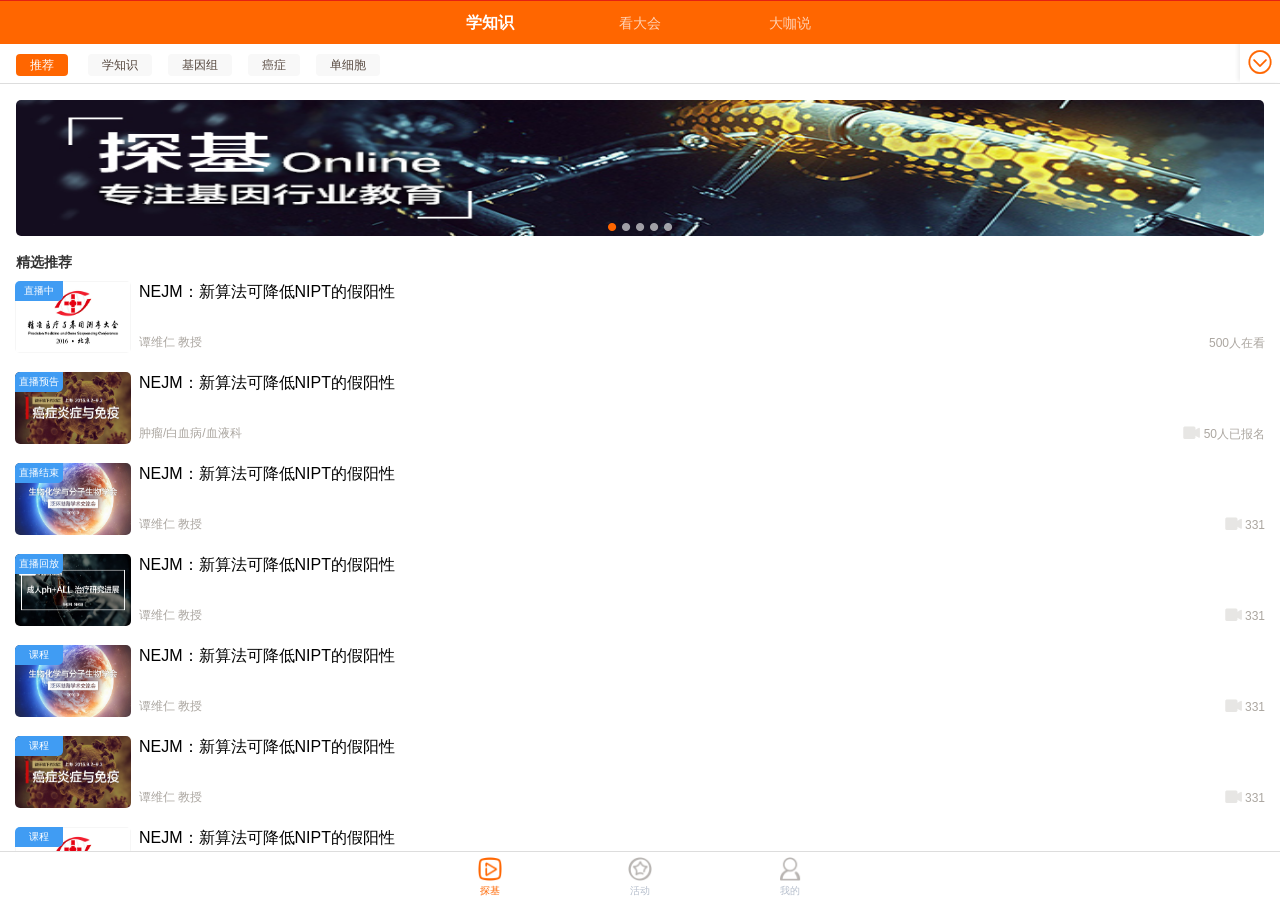
==== commit e8bda8cf: "1123" ====
--- a/index.html
+++ b/index.html
@@ -1,13 +1,10 @@
 <!DOCTYPE html>
 <html>
-
 	<head>
-		<meta charset="utf-8">
+		<meta charset="UTF-8">
 		<meta name="viewport" content="initial-scale=1, maximum-scale=1, user-scalable=no, width=device-width">
-		<title>测序中国</title>
-
+		<title>探基</title>
 		<link rel="manifest" href="manifest.json">
-
 		<!-- un-comment this code to enable service worker
     <script>
       if ('serviceWorker' in navigator) {
@@ -16,7 +13,8 @@
           .catch(err => console.log('Error', err));
       }
     </script>-->
-
+		<!--<script src="js/angular-animation.js"></script>-->
+		
 		<!-- compiled css output -->
 		<link href="css/ionic.app.css" rel="stylesheet">
 
@@ -25,12 +23,20 @@
 
 		<!-- cordova script (this will be a 404 during development) -->
 		<script src="cordova.js"></script>
-
+		
+		<script src="http://res.wx.qq.com/open/js/jweixin-1.0.0.js"></script>
+		<script src="js/jquery-3.1.1.min.js"></script>
+    <script src="js/ngStorage.min.js"></script>
 		<!-- your app's js -->
-		<script src="js/controllers.js"></script>
+		<script src="js/app.js"></script>
+    <script src="js/controllers.js"></script>
+    <script src="js/routes.js"></script>
+    <script src="js/services.js"></script>
+    <script src="js/directives.js"></script>
+    <!--<script src="js/elastic.js"></script>-->
+    
 		
 		<script src="js/views/tabs-controller.js"></script>
-		<!--<script src="js/services.js"></script>-->
 		<script src="js/views/home-controller.js"></script>
 		<script src="js/views/activity-controller.js"></script>
 		<script src="js/views/my-controller.js"></script>
@@ -39,20 +45,10 @@
 		<script src="js/views/login_register-controller.js"></script>
 		<script src="js/views/classify-controller.js"></script>
 		<script src="js/views/liveProfile-controller.js"></script>
-		
 		<script src="js/views/live-controller.js"></script>
-		
-		
-		<script src="js/jquery-3.1.1.min.js"></script>
-		
-		<script src="js/app.js"></script>
-    
-		
 	</head>
-
 	<body ng-app="starter">
 		<!--底部导航-->
 		<ion-nav-view animation="slide-left-right"></ion-nav-view>
 	</body>
-
 </html>
--- a/css/ionic.app.css
+++ b/css/ionic.app.css
@@ -9634,6 +9634,16 @@
   -webkit-text-stroke-width: 0.2px;
   -moz-osx-font-smoothing: grayscale; }
 
+/* 开始时的样式 */
+.fade.ng-enter {
+  transition: 5s linear all;
+  /* 当使用css transition实现动画效果时，在开始时的样式中必须包含transition的设置 */
+  opacity: 0; }
+
+/* 结束时的样式 */
+.fade.ng-enter.ng-enter-active {
+  opacity: 1; }
+
 /*
 * @description: "主栏目—视频"页面样式
 * @author: 孔
@@ -9643,153 +9653,171 @@
 * k==kong
 * c==classify
 * */
-.tab_home .bar {
-  background-image: linear-gradient(0deg, #e8e7e5, #e8e7e5 50%, transparent 50%); }
-.tab_home ion-content.has-subheader {
-  top: 84px; }
-.tab_home .tabs {
-  background: #ff6600;
-  top: 0;
-  height: 44px !important;
-  line-height: 44px;
-  width: 100%;
-  padding: 0 8rem; }
-  .tab_home .tabs .tab-item {
-    font-size: 14px; }
-  .tab_home .tabs .tab-item-active {
-    font-size: 16px; }
-.tab_home .has-tabs.pane {
-  top: 44px;
-  bottom: 50px; }
-.tab_home .tab-item-active {
-  font-weight: bolder; }
-.tab_home .scrollToTop {
-  height: 32px;
-  width: 32px;
-  background: #7f7f7f;
-  border-radius: 50%;
-  position: absolute;
-  bottom: 65px;
-  right: 10px;
-  z-index: 10000;
-  color: #fff;
-  padding: 0;
-  border-width: 0;
-  line-height: 32px; }
-.tab_home .h_center.bar {
-  padding-left: 0; }
-.tab_home .h_center.has-header {
-  top: 40px; }
-.tab_home .h_center .scroll {
-  white-space: nowrap; }
-  .tab_home .h_center .scroll .button {
-    height: 20px;
-    padding: 0 14px;
-    font-size: 12px;
-    line-height: 20px;
-    min-height: 22px;
-    margin: 9px 0 2px 1.6rem;
-    color: #55473e;
+.tab_home {
+  /*上拉加载图标样式*/ }
+  .tab_home .bar {
+    background-image: linear-gradient(0deg, #e8e7e5, #e8e7e5 50%, transparent 50%); }
+  .tab_home ion-content.has-subheader {
+    top: 84px; }
+  .tab_home .tabs {
+    background: #ff6600;
+    top: 0;
+    height: 44px !important;
+    line-height: 44px;
+    width: 100%;
+    padding: 0 8rem; }
+    .tab_home .tabs .tab-item {
+      font-size: 14px; }
+    .tab_home .tabs .tab-item-active {
+      font-size: 16px; }
+  .tab_home .has-tabs.pane {
+    top: 44px;
+    bottom: 50px; }
+  .tab_home .tab-item-active {
+    font-weight: bolder; }
+  .tab_home .scrollToTop {
+    height: 32px;
+    width: 32px;
+    background: #7f7f7f;
+    border-radius: 50%;
+    position: absolute;
+    bottom: 65px;
+    right: 10px;
+    z-index: 10000;
+    color: #fff;
+    padding: 0;
+    border-width: 0;
+    line-height: 32px; }
+  .tab_home .h_center.bar {
+    padding-left: 0; }
+  .tab_home .h_center.has-header {
+    top: 40px; }
+  .tab_home .h_center .scroll-view.scroll-x {
+    overflow-x: hidden;
+    overflow-y: hidden; }
+  .tab_home .h_center .scroll {
+    white-space: nowrap; }
+    .tab_home .h_center .scroll .button {
+      height: 20px;
+      padding: 0 14px;
+      font-size: 12px;
+      line-height: 20px;
+      min-height: 22px;
+      margin: 9px 0 0 1.6rem;
+      color: #55473e;
+      border: none; }
+      .tab_home .h_center .scroll .button:last-child {
+        margin-right: 44px; }
+      .tab_home .h_center .scroll .button.activated {
+        color: #fff;
+        background: #ff6600; }
+      .tab_home .h_center .scroll .button.active {
+        color: #fff;
+        background: #ff6600;
+        border: none; }
+  .tab_home .h_center .h_more {
+    display: block;
+    position: absolute;
+    right: 0;
+    bottom: 1px;
+    width: 40px;
+    height: 40px;
+    z-index: 1;
+    background-color: #fff;
+    box-shadow: -2px -1px 4px 0 #eee;
+    padding: 0;
     border: none; }
-    .tab_home .h_center .scroll .button:last-child {
-      margin-right: 44px; }
-    .tab_home .h_center .scroll .button.activated {
+    .tab_home .h_center .h_more i {
+      display: block;
+      line-height: 40px;
+      text-align: center;
+      font-size: 24px;
+      color: #ff6600; }
+      .tab_home .h_center .h_more i.icon:before {
+        font-size: 24px;
+        font-weight: bold; }
+  .tab_home .h_banner {
+    padding: 1.6rem 1.6rem 1rem; }
+    .tab_home .h_banner .slider-pager .slider-pager-page {
+      margin: 0 1px;
+      width: 12px; }
+    .tab_home .h_banner .slider-pager {
+      bottom: 10px; }
+    .tab_home .h_banner .slider-pager-page {
+      font-size: 10px;
       color: #fff;
-      background: #ff6600; }
-    .tab_home .h_center .scroll .button.active {
-      color: #fff;
-      background: #ff6600;
-      border: none; }
-.tab_home .h_center .h_more {
-  display: block;
-  position: absolute;
-  right: 0;
-  bottom: 1px;
-  width: 40px;
-  height: 40px;
-  z-index: 1;
-  background-color: #fff;
-  box-shadow: -2px -1px 4px 0 #eee;
-  padding: 0;
-  border: none; }
-  .tab_home .h_center .h_more i {
-    display: block;
-    line-height: 40px;
-    text-align: center;
-    font-size: 24px;
-    color: #ff6600; }
-    .tab_home .h_center .h_more i.icon:before {
-      font-size: 24px;
-      font-weight: bold; }
-.tab_home .h_banner {
-  padding: 1.6rem 1.6rem 1rem; }
-  .tab_home .h_banner .slider-pager .slider-pager-page {
-    margin: 0 1px;
-    width: 12px; }
-  .tab_home .h_banner .slider-pager {
-    bottom: 10px; }
-  .tab_home .h_banner .slider-pager-page {
-    font-size: 10px;
-    color: #fff;
-    filter: alpha(opacity=60);
-    -moz-opacity: 0.6;
-    -khtml-opacity: 0.6;
-    opacity: 0.6; }
-    .tab_home .h_banner .slider-pager-page.active {
-      color: #ff6600;
-      filter: alpha(opacity=100);
-      -moz-opacity: 1;
-      -khtml-opacity: 1;
-      opacity: 1; }
-  .tab_home .h_banner img {
-    width: 100%;
-    height: 13.6rem;
-    border-radius: 5px; }
-.tab_home .h_list .h_recommend {
-  margin: 0;
-  font-size: 14px;
-  padding-left: 1.6rem;
-  font-weight: 600;
-  color: #333; }
-.tab_home .h_list .item {
-  border: none; }
-.tab_home .h_list .item-content {
-  padding-left: 14rem;
-  padding-right: 1.6rem;
-  padding-top: 12px; }
-  .tab_home .h_list .item-content img {
-    width: 11.2rem;
-    height: 7.2rem;
-    left: 1.6rem !important;
-    max-width: 11.2rem !important;
-    border-radius: 5px; }
-  .tab_home .h_list .item-content h2 {
-    white-space: normal;
-    overflow: visible;
-    color: #2a2a2a; }
-  .tab_home .h_list .item-content p {
-    padding-top: 1.1rem;
-    color: #aba6a0;
-    font-size: 12px; }
-    .tab_home .h_list .item-content p .h_camera {
-      display: inline-block;
-      float: right; }
-      .tab_home .h_list .item-content p .h_camera .icon {
-        color: #e7e6e4;
-        padding: 0 0.32rem;
-        font-size: 12px; }
-  .tab_home .h_list .item-content .h_state {
-    position: absolute;
-    left: 1.6rem;
-    top: 10px;
-    line-height: 2rem;
-    font-size: 10px;
-    line-height: 2rem;
-    text-align: center;
-    width: 4.8rem;
-    color: #fff;
-    background: #409cf3;
-    border-radius: 5px 0 5px 0; }
+      filter: alpha(opacity=60);
+      -moz-opacity: 0.6;
+      -khtml-opacity: 0.6;
+      opacity: 0.6; }
+      .tab_home .h_banner .slider-pager-page.active {
+        color: #ff6600;
+        filter: alpha(opacity=100);
+        -moz-opacity: 1;
+        -khtml-opacity: 1;
+        opacity: 1; }
+    .tab_home .h_banner img {
+      width: 100%;
+      height: 13.6rem;
+      border-radius: 5px; }
+  .tab_home .h_list .h_recommend {
+    margin: 0;
+    font-size: 14px;
+    padding-left: 1.6rem;
+    font-weight: 600;
+    color: #333; }
+  .tab_home .h_list .item {
+    border: none; }
+    .tab_home .h_list .item.item-thumbnail-left, .tab_home .h_list .item.item-thumbnail-left .item-content {
+      min-height: 9.2rem; }
+    .tab_home .h_list .item .item-content {
+      padding: 1rem 1.6rem 1rem 14rem;
+      min-height: 9.2rem; }
+      .tab_home .h_list .item .item-content img {
+        width: 11.6rem;
+        height: 7.2rem;
+        left: 1.6rem;
+        max-width: none;
+        max-height: none;
+        border-radius: 5px; }
+      .tab_home .h_list .item .item-content h2 {
+        white-space: normal;
+        padding-top: 2px;
+        white-space: normal;
+        line-height: 18px; }
+      .tab_home .h_list .item .item-content p {
+        color: #aba6a0;
+        font-size: 12px;
+        position: absolute;
+        bottom: 10px;
+        line-height: 18px; }
+      .tab_home .h_list .item .item-content .h_camera {
+        position: absolute;
+        font-size: 12px;
+        color: #aba6a0;
+        right: 1.6rem;
+        bottom: 1rem; }
+        .tab_home .h_list .item .item-content .h_camera .icon {
+          color: #e7e6e4;
+          padding: 0 0.32rem;
+          font-size: 12px; }
+      .tab_home .h_list .item .item-content .h_state {
+        position: absolute;
+        left: 1.6rem;
+        top: 10px;
+        line-height: 2rem;
+        font-size: 10px;
+        line-height: 2rem;
+        text-align: center;
+        width: 4.8rem;
+        color: #fff;
+        background: #409cf3;
+        border-radius: 5px 0 5px 0; }
+  .tab_home ion-spinner {
+    height: 32px; }
+    .tab_home ion-spinner svg {
+      height: 32px;
+      line-height: 32px; }
 
 .k_footer .k_color {
   color: #98a4b8; }
@@ -9839,46 +9867,50 @@
   .tab-activity .tab-item.tab-item-active {
     color: #ff6600;
     font-weight: bold; }
-.tab-activity ion-content .list .item {
-  border: none;
-  margin: 1.6rem 1.6rem 0;
-  padding: 0;
-  height: 20.8rem; }
-  .tab-activity ion-content .list .item .item-content {
-    padding: 0; }
-  .tab-activity ion-content .list .item div {
-    height: 100%;
-    width: 100%;
-    position: relative; }
-    .tab-activity ion-content .list .item div p {
-      background: #838e9f;
-      position: absolute;
-      z-index: 1;
-      top: 0;
-      left: 0;
-      color: #fff;
-      text-align: center;
-      padding: 2px 10px;
-      border-radius: 4px 0 4px 0; }
-    .tab-activity ion-content .list .item div .foreshow {
-      background-color: #4384e9; }
-    .tab-activity ion-content .list .item div .startTime {
-      background-color: #4384e9; }
-      .tab-activity ion-content .list .item div .startTime .k-time {
-        padding: 0 5px; }
-    .tab-activity ion-content .list .item div img {
-      border-radius: 4px;
+.tab-activity ion-content .list {
+  padding-bottom: 1.6rem; }
+  .tab-activity ion-content .list .item {
+    border: none;
+    margin: 1.6rem 1.6rem 0;
+    padding: 0;
+    height: 20.8rem; }
+    .tab-activity ion-content .list .item .item-content {
+      padding: 0;
+      height: 20.8rem; }
+    .tab-activity ion-content .list .item div {
+      height: 100%;
       width: 100%;
-      height: 100%; }
+      position: relative; }
+      .tab-activity ion-content .list .item div p {
+        background: #838e9f;
+        position: absolute;
+        z-index: 1;
+        top: 0;
+        left: 0;
+        color: #fff;
+        text-align: center;
+        padding: 2px 10px;
+        border-radius: 4px 0 4px 0; }
+      .tab-activity ion-content .list .item div .foreshow {
+        background-color: #4384e9; }
+      .tab-activity ion-content .list .item div .startTime {
+        background-color: #4384e9; }
+        .tab-activity ion-content .list .item div .startTime .k-time {
+          padding: 0 5px; }
+      .tab-activity ion-content .list .item div img {
+        border-radius: 4px;
+        width: 100%;
+        height: 20.8rem; }
 
 .tab-my p {
   margin: 0; }
 .tab-my .tabs-color-assertive .tab-item {
   color: #a49f99; }
 .tab-my .tabs-striped.tabs-color-assertive .tab-item.tab-item-active {
+  font-size: 15px;
+  font-weight: 600;
   color: #ff6600;
-  font-size: 15px;
-  font-weight: 600; }
+  border-color: #ff6600; }
 .tab-my .k_nologin .k_no {
   width: 100%;
   font-weight: 600;
@@ -9965,14 +9997,15 @@
   padding: 1.6rem 0 0 1.6rem;
   margin: 0; }
 .tab-my .k_lookedList {
-  padding-top: 1.3rem;
+  padding-top: 1.5rem;
   border: none; }
   .tab-my .k_lookedList .item {
     border-style: none; }
     .tab-my .k_lookedList .item .item-content {
-      padding-left: 14rem;
-      padding-right: 1.6rem;
-      padding-top: 1.2rem; }
+      padding: 1rem 1.6rem 1rem 14rem;
+      min-height: 9.2rem; }
+    .tab-my .k_lookedList .item.item-thumbnail-left, .tab-my .k_lookedList .item.item-thumbnail-left .item-content {
+      min-height: 9.2rem; }
     .tab-my .k_lookedList .item img {
       position: absolute;
       border-radius: 4px;
@@ -9981,14 +10014,17 @@
       max-width: none;
       max-height: none;
       left: 1.6rem;
-      top: 1.2rem; }
+      top: 1rem; }
     .tab-my .k_lookedList .item h2 {
-      white-space: normal; }
+      padding-top: 2px;
+      white-space: normal;
+      line-height: 18px; }
     .tab-my .k_lookedList .item p {
-      bottom: 1.8rem;
+      bottom: 1rem;
       color: #aba6a0;
       font-size: 12px;
-      position: absolute; }
+      position: absolute;
+      line-height: 18px; }
       .tab-my .k_lookedList .item p span {
         position: absolute;
         right: 0; }
@@ -9996,7 +10032,7 @@
           padding: 0 4px; }
     .tab-my .k_lookedList .item b {
       position: absolute;
-      top: 1.2rem;
+      top: 1rem;
       left: 1.6rem;
       font-weight: 100;
       display: block;
@@ -10018,125 +10054,123 @@
 * i==info
 * w==weixin
 * */
-.k_detail {
-  font-family: PingFangSC; }
-  .k_detail p {
+.k_detail p {
+  margin: 0; }
+.k_detail .d_back {
+  position: absolute;
+  z-index: 1;
+  width: 3.2rem;
+  height: 3.2rem;
+  border-radius: 50%;
+  background: rgba(0, 0, 0, 0.5);
+  line-height: 3.2rem;
+  text-align: center;
+  color: #fff;
+  left: 1.6rem;
+  top: 1rem; }
+.k_detail ion-content.has-footer {
+  bottom: 50px; }
+.k_detail ion-content .d_img {
+  position: relative; }
+  .k_detail ion-content .d_img img {
+    width: 100%;
+    height: 21.8rem; }
+.k_detail ion-content .list {
+  padding: 1.8rem 1.6rem 0; }
+  .k_detail ion-content .list .item {
+    border: none; }
+  .k_detail ion-content .list .d_title {
+    font-size: 20px;
+    font-weight: normal;
+    font-style: normal;
+    font-stretch: normal;
+    line-height: 1.4;
+    color: #2b2a2a; }
+  .k_detail ion-content .list .d_time_place {
+    padding: 2rem 0 0;
+    color: #888;
+    line-height: 20px;
+    font-size: 14px;
+    clear: both; }
+    .k_detail ion-content .list .d_time_place span {
+      display: block;
+      margin-bottom: 5px;
+      clear: both; }
+  .k_detail ion-content .list .d_info {
     margin: 0; }
-  .k_detail ion-content.has-footer {
-    bottom: 50px; }
-  .k_detail ion-content .d_img {
-    position: relative; }
-    .k_detail ion-content .d_img .d_back {
-      position: absolute;
-      z-index: 1;
-      width: 3.2rem;
-      height: 3.2rem;
-      border-radius: 50%;
-      background: rgba(0, 0, 0, 0.5);
-      line-height: 3.2rem;
-      text-align: center;
-      color: #fff;
-      left: 1.6rem;
-      top: 1rem; }
-    .k_detail ion-content .d_img img {
-      width: 100%;
-      height: 21.8rem; }
-  .k_detail ion-content .list {
-    padding: 1.8rem 1.6rem 0; }
-    .k_detail ion-content .list .item {
-      border: none; }
-    .k_detail ion-content .list .d_title {
-      font-size: 20px;
-      font-weight: normal;
+    .k_detail ion-content .list .d_info dt h2 {
+      margin: 0;
+      line-height: 2.2rem;
+      font-size: 16px;
+      font-weight: 500;
       font-style: normal;
       font-stretch: normal;
-      line-height: 1.4;
-      color: #2b2a2a; }
-    .k_detail ion-content .list .d_time_place {
-      padding: 2rem 0 0;
-      color: #888;
-      line-height: 20px;
-      font-size: 14px;
-      clear: both; }
-      .k_detail ion-content .list .d_time_place span {
-        display: block;
-        margin-bottom: 5px;
-        clear: both; }
-    .k_detail ion-content .list .d_info {
-      margin: 0; }
-      .k_detail ion-content .list .d_info dt h2 {
-        margin: 0;
-        line-height: 2.2rem;
-        font-size: 16px;
-        font-weight: 500;
+      color: #2a2a2a;
+      padding: 1.8rem 0 1rem; }
+    .k_detail ion-content .list .d_info dt p {
+      line-height: 1.57;
+      font-size: 14px; }
+    .k_detail ion-content .list .d_info .i_list {
+      padding: 1rem 0 1.6rem; }
+      .k_detail ion-content .list .d_info .i_list li {
+        list-style: none; }
+    .k_detail ion-content .list .d_info .i_pic img {
+      width: 100%;
+      height: 12.8rem; }
+    .k_detail ion-content .list .d_info .i_text {
+      padding: 1.6rem 0 1rem; }
+      .k_detail ion-content .list .d_info .i_text p {
+        font-size: 14px;
+        font-weight: normal;
         font-style: normal;
         font-stretch: normal;
-        color: #2a2a2a;
-        padding: 1.8rem 0 1rem; }
-      .k_detail ion-content .list .d_info dt p {
         line-height: 1.57;
-        font-size: 14px; }
-      .k_detail ion-content .list .d_info .i_list {
-        padding: 1rem 0 1.6rem; }
-        .k_detail ion-content .list .d_info .i_list li {
-          list-style: none; }
-      .k_detail ion-content .list .d_info .i_pic img {
-        width: 100%;
-        height: 12.8rem; }
-      .k_detail ion-content .list .d_info .i_text {
-        padding: 1.6rem 0 1rem; }
-        .k_detail ion-content .list .d_info .i_text p {
-          font-size: 14px;
-          font-weight: normal;
-          font-style: normal;
-          font-stretch: normal;
-          line-height: 1.57;
-          color: #2a2a2a; }
-      .k_detail ion-content .list .d_info .i_url {
-        padding-bottom: 30px;
-        border-bottom: 1px solid #eaeaea; }
-        .k_detail ion-content .list .d_info .i_url a {
-          display: block;
-          text-decoration: none;
-          font-family: PingFangSC;
-          font-size: 14px;
-          font-weight: normal;
-          font-style: normal;
-          font-stretch: normal;
-          line-height: 1.57;
-          color: #4384e9; }
-    .k_detail ion-content .list .d_weixin {
-      text-align: center; }
-      .k_detail ion-content .list .d_weixin .w_attention {
-        width: 100%;
-        padding: 1.6rem 6.4rem;
-        color: #8d939d;
-        font-size: 14px; }
-        .k_detail ion-content .list .d_weixin .w_attention p {
-          line-height: 2.4rem; }
-          .k_detail ion-content .list .d_weixin .w_attention p i {
-            padding: 0 2px;
-            color: #4689F2;
-            font-weight: 600;
-            font-size: 1.6rem; }
-      .k_detail ion-content .list .d_weixin .w_QR_code img {
-        width: 15rem; }
-      .k_detail ion-content .list .d_weixin .w_distinguish {
-        color: #aab0b8;
-        font-size: 1.2rem;
-        line-height: 1.8rem;
-        padding: 1rem 0 6.2rem; }
-  .k_detail .bar-footer {
-    background: #de4040;
-    height: 50px; }
-    .k_detail .bar-footer.closed {
-      background: #838e9f; }
-    .k_detail .bar-footer.beginSoon {
-      background: #838f9f; }
-    .k_detail .bar-footer .title {
-      height: 50px;
-      line-height: 50px;
-      color: #fff; }
+        color: #2a2a2a; }
+    .k_detail ion-content .list .d_info .i_url {
+      padding-bottom: 30px;
+      border-bottom: 1px solid #eaeaea; }
+      .k_detail ion-content .list .d_info .i_url a {
+        display: block;
+        text-decoration: none;
+        font-family: PingFangSC;
+        font-size: 14px;
+        font-weight: normal;
+        font-style: normal;
+        font-stretch: normal;
+        line-height: 1.57;
+        color: #4384e9; }
+  .k_detail ion-content .list .d_weixin {
+    text-align: center; }
+    .k_detail ion-content .list .d_weixin .w_attention {
+      width: 100%;
+      padding: 1.6rem 6.4rem;
+      color: #8d939d;
+      font-size: 14px; }
+      .k_detail ion-content .list .d_weixin .w_attention p {
+        line-height: 2.4rem; }
+        .k_detail ion-content .list .d_weixin .w_attention p i {
+          padding: 0 2px;
+          color: #4689F2;
+          font-weight: 600;
+          font-size: 1.6rem; }
+    .k_detail ion-content .list .d_weixin .w_QR_code img {
+      width: 15rem; }
+    .k_detail ion-content .list .d_weixin .w_distinguish {
+      color: #aab0b8;
+      font-size: 1.2rem;
+      line-height: 1.8rem;
+      padding: 1rem 0 6.2rem; }
+.k_detail .bar-footer {
+  background: #de4040;
+  height: 50px; }
+  .k_detail .bar-footer.closed {
+    background: #838e9f; }
+  .k_detail .bar-footer.beginSoon {
+    background: #838f9f; }
+  .k_detail .bar-footer .title {
+    height: 50px;
+    line-height: 50px;
+    color: #fff; }
 
 /*
 * @description: "视频播放页"页面样式
@@ -10239,7 +10273,7 @@
           height: 2.2rem;
           color: #b4b1ac;
           background: none;
-          border: solid 1px #b4b1ac; }
+          border: solid 1px #dbd7d0; }
     .k_play .p_content .p_info .playMessage p {
       line-height: 20px;
       font-size: 14px;
@@ -10411,6 +10445,18 @@
 * k==kong
 * l==login_register
 * */
+.k_login_register .wx_back {
+  position: absolute;
+  z-index: 1;
+  width: 3.2rem;
+  height: 3.2rem;
+  border-radius: 50%;
+  background: rgba(0, 0, 0, 0.5);
+  line-height: 3.2rem;
+  text-align: center;
+  color: #fff;
+  left: 1.6rem;
+  top: 1rem; }
 .k_login_register ion-content {
   background: #4384e9;
   text-align: center; }
@@ -10499,7 +10545,7 @@
   .k_classify ion-content .button {
     line-height: 2rem;
     font-size: 1.4rem;
-    padding: .6rem 1rem;
+    padding: .4rem 1rem;
     min-height: 0;
     min-width: 0;
     color: #54463d;
@@ -10530,90 +10576,44 @@
 * i==info
 * w==weixin
 * */
-.liveprofile p {
-  margin: 0; }
-.liveprofile ion-content.has-footer {
-  bottom: 50px; }
-.liveprofile ion-content .follow_TJweixin {
-  height: 40px;
-  background: #ff6600;
-  font-size: #fff;
-  padding: 0 1.6rem; }
-  .liveprofile ion-content .follow_TJweixin .col {
-    padding: 0; }
-  .liveprofile ion-content .follow_TJweixin div, .liveprofile ion-content .follow_TJweixin button {
-    color: #fff; }
-  .liveprofile ion-content .follow_TJweixin .TJ_logo {
-    display: inline-block;
-    line-height: 40px;
-    color: #fff;
-    padding-right: .6rem;
-    font-size: 22px;
-    font-weight: 900; }
-  .liveprofile ion-content .follow_TJweixin .TJ_info {
-    display: inline-block;
-    line-height: 12px;
-    font-size: 12px; }
-    .liveprofile ion-content .follow_TJweixin .TJ_info p {
+.liveprofile {
+  /*关注微信*/
+  /*返回按钮*/ }
+  .liveprofile p {
+    margin: 0; }
+  .liveprofile .follow_TJweixin {
+    height: 40px;
+    background: #ff6600;
+    font-size: #fff;
+    padding: 0 1.6rem; }
+    .liveprofile .follow_TJweixin .col {
+      padding: 0; }
+    .liveprofile .follow_TJweixin div, .liveprofile .follow_TJweixin button {
+      color: #fff; }
+    .liveprofile .follow_TJweixin .TJ_logo {
+      display: inline-block;
+      line-height: 40px;
+      color: #fff;
+      padding-right: .6rem;
+      font-size: 22px;
+      font-weight: 900; }
+    .liveprofile .follow_TJweixin .TJ_info {
+      display: inline-block;
+      line-height: 12px;
+      font-size: 12px; }
+      .liveprofile .follow_TJweixin .TJ_info p {
+        font-size: 12px;
+        line-height: 20px;
+        height: 20px; }
+    .liveprofile .follow_TJweixin button {
       font-size: 12px;
-      line-height: 20px;
-      height: 20px; }
-  .liveprofile ion-content .follow_TJweixin button {
-    font-size: 12px;
-    white-space: nowrap;
-    background: none;
-    margin: .8rem 0;
-    border: 1px solid #fff;
-    border-radius: 4px;
-    height: 24px; }
-.liveprofile ion-content .liveprofile_img {
-  position: relative;
-  height: 21rem; }
-  .liveprofile ion-content .liveprofile_img .liveprofile_countdown {
-    height: 40px;
-    text-align: center;
-    font-size: 14px;
-    line-height: 40px;
-    background: rgba(0, 0, 0, 0.5);
-    position: absolute;
-    bottom: 0;
-    width: 100%; }
-    .liveprofile ion-content .liveprofile_img .liveprofile_countdown p {
-      color: #fff; }
-  .liveprofile ion-content .liveprofile_img .liveprofile_living, .liveprofile ion-content .liveprofile_img .liveprofile_liveEnd {
-    height: 20px;
-    text-align: center;
-    font-size: 10px;
-    line-height: 20px;
-    background: rgba(0, 0, 0, 0.5);
-    position: absolute;
-    bottom: 1rem;
-    right: 1.6rem;
-    padding: 0 1.6rem;
-    border-radius: 10px; }
-    .liveprofile ion-content .liveprofile_img .liveprofile_living p, .liveprofile ion-content .liveprofile_img .liveprofile_liveEnd p {
-      color: #fff; }
-  .liveprofile ion-content .liveprofile_img .liveprofile_playBack {
-    position: absolute;
-    width: 15rem;
-    height: 8.8rem;
-    border-radius: 5px;
-    background: rgba(0, 0, 0, 0.5);
-    line-height: 5rem;
-    text-align: center;
-    color: #fff;
-    left: 0;
-    top: 0;
-    margin: auto;
-    right: 0;
-    bottom: 0; }
-    .liveprofile ion-content .liveprofile_img .liveprofile_playBack i {
-      font-size: 4rem; }
-    .liveprofile ion-content .liveprofile_img .liveprofile_playBack p {
-      font-size: 1.4rem;
-      line-height: 1.4rem;
-      margin: 0; }
-  .liveprofile ion-content .liveprofile_img .liveprofile_back {
+      white-space: nowrap;
+      background: none;
+      margin: .8rem 0;
+      border: 1px solid #fff;
+      border-radius: 4px;
+      height: 24px; }
+  .liveprofile .liveprofile_back {
     position: absolute;
     z-index: 1;
     width: 3.2rem;
@@ -10625,207 +10625,264 @@
     color: #fff;
     left: 1.6rem;
     top: 1rem; }
-  .liveprofile ion-content .liveprofile_img img {
+    .liveprofile .liveprofile_back.back_top {
+      top: 5rem; }
+  .liveprofile ion-content.has-footer {
+    bottom: 50px; }
+  .liveprofile ion-content.has-header {
+    top: 40px; }
+  .liveprofile ion-content .liveprofile_img {
+    position: relative;
+    height: 21rem; }
+    .liveprofile ion-content .liveprofile_img .liveprofile_countdown {
+      height: 40px;
+      text-align: center;
+      font-size: 14px;
+      line-height: 40px;
+      background: rgba(0, 0, 0, 0.5);
+      position: absolute;
+      bottom: 0;
+      width: 100%; }
+      .liveprofile ion-content .liveprofile_img .liveprofile_countdown p {
+        color: #fff; }
+    .liveprofile ion-content .liveprofile_img .liveprofile_living, .liveprofile ion-content .liveprofile_img .liveprofile_liveEnd {
+      height: 20px;
+      text-align: center;
+      font-size: 10px;
+      line-height: 20px;
+      background: rgba(0, 0, 0, 0.5);
+      position: absolute;
+      bottom: 1rem;
+      right: 1.6rem;
+      padding: 0 1.6rem;
+      border-radius: 10px; }
+      .liveprofile ion-content .liveprofile_img .liveprofile_living p, .liveprofile ion-content .liveprofile_img .liveprofile_liveEnd p {
+        color: #fff; }
+    .liveprofile ion-content .liveprofile_img .liveprofile_playBack {
+      position: absolute;
+      width: 15rem;
+      height: 8.8rem;
+      border-radius: 5px;
+      background: rgba(0, 0, 0, 0.5);
+      line-height: 5rem;
+      text-align: center;
+      color: #fff;
+      left: 0;
+      top: 0;
+      margin: auto;
+      right: 0;
+      bottom: 0; }
+      .liveprofile ion-content .liveprofile_img .liveprofile_playBack i {
+        font-size: 4rem; }
+      .liveprofile ion-content .liveprofile_img .liveprofile_playBack p {
+        font-size: 1.4rem;
+        line-height: 1.4rem;
+        margin: 0; }
+    .liveprofile ion-content .liveprofile_img img {
+      width: 100%;
+      height: 100%; }
+  .liveprofile ion-content .list {
+    padding: 1.6rem 0 1.6rem 0; }
+    .liveprofile ion-content .list .item {
+      border: none; }
+    .liveprofile ion-content .list .liveprofile_title {
+      padding: 0 1.6rem;
+      font-size: 18px;
+      line-height: 1.4;
+      color: #333;
+      padding-bottom: .5rem; }
+    .liveprofile ion-content .list .liveprofile_enrollment {
+      padding: 0 1.6rem;
+      height: 24px;
+      overflow: hidden;
+      position: relative; }
+      .liveprofile ion-content .list .liveprofile_enrollment img {
+        border-radius: 5px;
+        width: 24px;
+        height: 24px; }
+      .liveprofile ion-content .list .liveprofile_enrollment span {
+        display: inline-block;
+        overflow: hidden;
+        width: 24px;
+        height: 24px;
+        border-radius: 5px; }
+      .liveprofile ion-content .list .liveprofile_enrollment .people_num {
+        position: absolute;
+        top: 0;
+        height: 24px;
+        width: auto;
+        color: #fe6700;
+        padding: 0 8px;
+        line-height: 24px;
+        background: #f4f4f4;
+        margin: 0 4px; }
+    .liveprofile ion-content .list .liveprofile_keywords {
+      padding: 1.4rem 1.6rem; }
+      .liveprofile ion-content .list .liveprofile_keywords i {
+        display: inline-block;
+        padding: 0 1.6rem;
+        font-size: 1.2rem;
+        line-height: 2.2rem;
+        box-sizing: border-box;
+        border-radius: 4px;
+        color: #b4b3ae;
+        margin-right: .8rem;
+        background: #f4f4f4; }
+        .liveprofile ion-content .list .liveprofile_keywords i:first-of-type {
+          color: #b4b1ac;
+          background: none;
+          border: solid 1px #dbd7d0;
+          height: 2.2rem;
+          line-height: 2rem; }
+    .liveprofile ion-content .list .liveprofile_time_place {
+      border-top: 1px solid #eae6e3;
+      padding: 2rem 1.6rem .5rem;
+      color: #888;
+      line-height: 20px;
+      font-size: 13px; }
+    .liveprofile ion-content .list .live_people {
+      padding: 1rem 1.6rem;
+      border: 1px solid #eaeaea;
+      border-right: none;
+      border-left: none;
+      height: 7.6rem; }
+      .liveprofile ion-content .list .live_people .col {
+        padding: 0; }
+      .liveprofile ion-content .list .live_people .a_portrait img {
+        width: 5.6rem;
+        height: 5.6rem;
+        border-radius: 50%; }
+      .liveprofile ion-content .list .live_people .a_message p {
+        margin-top: .4rem;
+        margin-bottom: .5rem;
+        font-size: 1.2rem; }
+        .liveprofile ion-content .list .live_people .a_message p .a_name {
+          font-weight: 600;
+          font-size: 1.6rem;
+          padding-right: .8rem;
+          color: #2a2a2a; }
+        .liveprofile ion-content .list .live_people .a_message p .a_title {
+          color: #878787; }
+        .liveprofile ion-content .list .live_people .a_message p .a_place {
+          color: #878787;
+          padding-right: .8rem; }
+        .liveprofile ion-content .list .live_people .a_message p .a_office {
+          color: #878787; }
+      .liveprofile ion-content .list .live_people .a_go {
+        line-height: 5.6rem;
+        text-align: right;
+        font-size: 1.6rem;
+        color: #b9b2aa; }
+    .liveprofile ion-content .list .liveprofile_info {
+      padding: 0 1.6rem;
+      margin: 0; }
+      .liveprofile ion-content .list .liveprofile_info dt h2 {
+        margin: 0;
+        line-height: 32px;
+        font-size: 14px;
+        font-weight: 500;
+        color: #333; }
+      .liveprofile ion-content .list .liveprofile_info dt p {
+        line-height: 24px;
+        font-size: 14px;
+        font-weight: 100; }
+      .liveprofile ion-content .list .liveprofile_info .i_list {
+        padding: 1rem 0 1.6rem; }
+        .liveprofile ion-content .list .liveprofile_info .i_list li {
+          list-style: none; }
+      .liveprofile ion-content .list .liveprofile_info .i_pic img {
+        width: 100%;
+        height: 12.8rem; }
+      .liveprofile ion-content .list .liveprofile_info .i_text {
+        padding-top: 1.2rem; }
+        .liveprofile ion-content .list .liveprofile_info .i_text p {
+          font-size: 14px;
+          line-height: 1.57;
+          color: #2a2a2a; }
+  .liveprofile .bar-footer {
+    height: 50px; }
+    .liveprofile .bar-footer.signUp {
+      background: #ff6600; }
+    .liveprofile .bar-footer.calm {
+      background: #838f9f; }
+    .liveprofile .bar-footer .title {
+      height: 50px;
+      line-height: 50px;
+      color: #fff; }
+  .liveprofile .p_mask {
+    position: absolute;
+    top: 0;
     width: 100%;
-    height: 100%; }
-.liveprofile ion-content .list {
-  padding: 1.6rem 0 0 0; }
-  .liveprofile ion-content .list .item {
-    border: none; }
-  .liveprofile ion-content .list .liveprofile_title {
-    padding: 0 1.6rem;
-    font-size: 18px;
-    line-height: 1.4;
-    color: #333;
-    padding-bottom: .5rem; }
-  .liveprofile ion-content .list .liveprofile_enrollment {
-    padding: 0 1.6rem;
-    height: 24px;
-    overflow: hidden;
-    position: relative; }
-    .liveprofile ion-content .list .liveprofile_enrollment span {
-      display: inline-block;
-      overflow: hidden;
-      width: 24px;
-      height: 24px;
-      border-radius: 5px; }
-    .liveprofile ion-content .list .liveprofile_enrollment .people_num {
+    height: 100%;
+    background: #000;
+    opacity: 0.5;
+    z-index: 10; }
+  .liveprofile .card {
+    z-index: 11;
+    position: absolute;
+    left: 0;
+    right: 0;
+    top: 10.2rem;
+    margin: auto;
+    width: 85%;
+    height: 40rem;
+    border-radius: 4px; }
+    .liveprofile .card span {
       position: absolute;
-      top: 0;
-      height: 24px;
-      width: auto;
-      color: #fe6700;
-      padding: 0 8px;
-      line-height: 24px;
-      background: #f4f4f4;
-      margin: 0 4px; }
-  .liveprofile ion-content .list .liveprofile_keywords {
-    padding: 1.4rem 1.6rem; }
-    .liveprofile ion-content .list .liveprofile_keywords i {
-      display: inline-block;
-      padding: 0 1.6rem;
-      font-size: 1.2rem;
-      line-height: 2.2rem;
-      box-sizing: border-box;
-      border-radius: 4px;
-      color: #b4b3ae;
-      margin-right: .8rem;
-      background: #f4f4f4; }
-      .liveprofile ion-content .list .liveprofile_keywords i:first-of-type {
-        color: #b4b1ac;
-        background: none;
-        border: solid 1px #dbd7d0;
-        height: 2.2rem;
-        line-height: 2rem; }
-  .liveprofile ion-content .list .liveprofile_time_place {
-    border-top: 1px solid #eae6e3;
-    padding: 2rem 1.6rem .5rem;
-    color: #888;
-    line-height: 20px;
-    font-size: 13px; }
-  .liveprofile ion-content .list .live_people {
-    padding: 1rem 1.6rem;
-    border: 1px solid #eaeaea;
-    border-right: none;
-    border-left: none;
-    height: 7.6rem; }
-    .liveprofile ion-content .list .live_people .col {
-      padding: 0; }
-    .liveprofile ion-content .list .live_people .a_portrait img {
-      width: 5.6rem;
-      height: 5.6rem;
-      border-radius: 50%; }
-    .liveprofile ion-content .list .live_people .a_message p {
-      margin-top: .4rem;
-      margin-bottom: .5rem;
-      font-size: 1.2rem; }
-      .liveprofile ion-content .list .live_people .a_message p .a_name {
-        font-weight: 600;
-        font-size: 1.6rem;
-        padding-right: .8rem;
-        color: #2a2a2a; }
-      .liveprofile ion-content .list .live_people .a_message p .a_title {
-        color: #878787; }
-      .liveprofile ion-content .list .live_people .a_message p .a_place {
-        color: #878787;
-        padding-right: .8rem; }
-      .liveprofile ion-content .list .live_people .a_message p .a_office {
-        color: #878787; }
-    .liveprofile ion-content .list .live_people .a_go {
-      line-height: 5.6rem;
-      text-align: right;
-      font-size: 1.6rem;
-      color: #b9b2aa; }
-  .liveprofile ion-content .list .liveprofile_info {
-    padding: 0 1.6rem;
-    margin: 0; }
-    .liveprofile ion-content .list .liveprofile_info dt h2 {
-      margin: 0;
-      line-height: 32px;
-      font-size: 14px;
-      font-weight: 500;
-      color: #333; }
-    .liveprofile ion-content .list .liveprofile_info dt p {
-      line-height: 24px;
-      font-size: 14px;
-      font-weight: 100; }
-    .liveprofile ion-content .list .liveprofile_info .i_list {
-      padding: 1rem 0 1.6rem; }
-      .liveprofile ion-content .list .liveprofile_info .i_list li {
-        list-style: none; }
-    .liveprofile ion-content .list .liveprofile_info .i_pic img {
+      display: block;
+      right: 1rem;
+      top: 1rem;
+      font-size: 1.8rem;
+      color: #fff;
+      width: 1.8rem;
+      height: 1.8rem;
+      text-align: center;
+      z-index: 10002; }
+    .liveprofile .card ion-scroll {
+      height: 22rem; }
+      .liveprofile .card ion-scroll .scroll-bar-indicator {
+        background: #eae6e3; }
+    .liveprofile .card .p_introduce {
+      padding-bottom: 0;
+      padding-top: 0;
+      border-width: 0; }
+      .liveprofile .card .p_introduce p {
+        padding-right: 1rem; }
+        .liveprofile .card .p_introduce p:first-child {
+          margin-top: 0; }
+    .liveprofile .card .p_background {
       width: 100%;
-      height: 12.8rem; }
-    .liveprofile ion-content .list .liveprofile_info .i_text {
-      padding-top: 1.2rem; }
-      .liveprofile ion-content .list .liveprofile_info .i_text p {
-        font-size: 14px;
-        line-height: 1.57;
-        color: #2a2a2a; }
-.liveprofile .bar-footer {
-  height: 50px; }
-  .liveprofile .bar-footer.signUp {
-    background: #ff6600; }
-  .liveprofile .bar-footer.calm {
-    background: #838f9f; }
-  .liveprofile .bar-footer .title {
-    height: 50px;
-    line-height: 50px;
-    color: #fff; }
-.liveprofile .p_mask {
-  position: absolute;
-  top: 0;
-  width: 100%;
-  height: 100%;
-  background: #000;
-  opacity: 0.5;
-  z-index: 10; }
-.liveprofile .card {
-  z-index: 11;
-  position: absolute;
-  left: 0;
-  right: 0;
-  top: 10.2rem;
-  margin: auto;
-  width: 31.6rem;
-  height: 40rem;
-  border-radius: 4px; }
-  .liveprofile .card span {
-    position: absolute;
-    display: block;
-    right: 1rem;
-    top: 1rem;
-    font-size: 1.8rem;
-    color: #fff;
-    width: 1.8rem;
-    height: 1.8rem;
-    text-align: center;
-    z-index: 10002; }
-  .liveprofile .card ion-scroll {
-    height: 22rem; }
-    .liveprofile .card ion-scroll .scroll-bar-indicator {
-      background: #eae6e3; }
-  .liveprofile .card .p_introduce {
-    padding-bottom: 0;
-    padding-top: 0;
-    border-width: 0; }
-    .liveprofile .card .p_introduce p {
-      padding-right: 1rem; }
-      .liveprofile .card .p_introduce p:first-child {
-        margin-top: 0; }
-  .liveprofile .card .p_background {
-    width: 100%;
-    height: 12rem;
-    overflow: visible;
-    background: url(../../img/background/speaker_bg.jpg);
-    background-size: 100% 100%;
-    margin-bottom: 4.4rem; }
-    .liveprofile .card .p_background .item {
-      background: none; }
-    .liveprofile .card .p_background .p_people {
-      height: 16.4rem;
+      height: 12rem;
       overflow: visible;
-      z-index: 1000;
-      padding: 0;
-      border: none;
-      padding: 9rem 0 0.4rem 10.6rem; }
-      .liveprofile .card .p_background .p_people img {
+      background: url(../../img/background/speaker_bg.jpg);
+      background-size: 100% 100%;
+      margin-bottom: 4.4rem; }
+      .liveprofile .card .p_background .item {
+        background: none; }
+      .liveprofile .card .p_background .p_people {
+        height: 16.4rem;
+        overflow: visible;
         z-index: 1000;
-        top: 7rem;
-        left: 1.6rem;
-        border: 2px solid #fff;
-        box-sizing: border-box;
-        border-radius: 5px;
-        box-shadow: 0 0 5px rgba(0, 0, 0, 0.3); }
-      .liveprofile .card .p_background .p_people h2 {
-        line-height: 2.2rem;
-        color: #fff;
-        font-size: 1.6rem;
-        margin-bottom: 1.6rem; }
-      .liveprofile .card .p_background .p_people p {
-        color: #8D939D;
-        line-height: 1.8rem;
-        font-size: 1.2rem; }
+        padding: 0;
+        border: none;
+        padding: 9rem 0 0.4rem 10.6rem; }
+        .liveprofile .card .p_background .p_people img {
+          z-index: 1000;
+          top: 7rem;
+          left: 1.6rem;
+          border: 2px solid #fff;
+          box-sizing: border-box;
+          border-radius: 5px;
+          box-shadow: 0 0 5px rgba(0, 0, 0, 0.3); }
+        .liveprofile .card .p_background .p_people h2 {
+          line-height: 2.2rem;
+          color: #fff;
+          font-size: 1.6rem;
+          margin-bottom: 1.6rem; }
+        .liveprofile .card .p_background .p_people p {
+          color: #8D939D;
+          line-height: 1.8rem;
+          font-size: 1.2rem; }
 
 .popup-container .popup {
   background: rgba(0, 0, 0, 0.6);
@@ -10848,6 +10905,9 @@
 * k==kong
 * l==live
 * */
+.word_line {
+  height: 100px; }
+
 .live p {
   margin: 0; }
 .live .live_TJweixin {
@@ -10979,6 +11039,8 @@
     background: #f0eff5;
     float: left;
     text-align: left; }
+    .live ion-content .msgContent:last-child {
+      margin-bottom: 1.6rem; }
     .live ion-content .msgContent img {
       width: 32px;
       height: 32px;
@@ -11031,6 +11093,8 @@
 .live .has-footer {
   bottom: 50px;
   top: 21rem; }
+  .live .has-footer.has_weixin {
+    top: 25rem; }
 .live .bar-footer {
   height: 50px; }
   .live .bar-footer .title {
@@ -11065,6 +11129,10 @@
         color: #b4b1ac; }
   .live .l_footer.bar-footer .item-input-wrapper {
     height: 34px;
-    border-radius: 17px; }
+    border-radius: 17px;
+    margin-top: 0; }
+  .live .l_footer.bar-footer span {
+    padding: 0 1.6rem;
+    color: #8b8b8b; }
 
 /*# sourceMappingURL=ionic.app.css.map */
